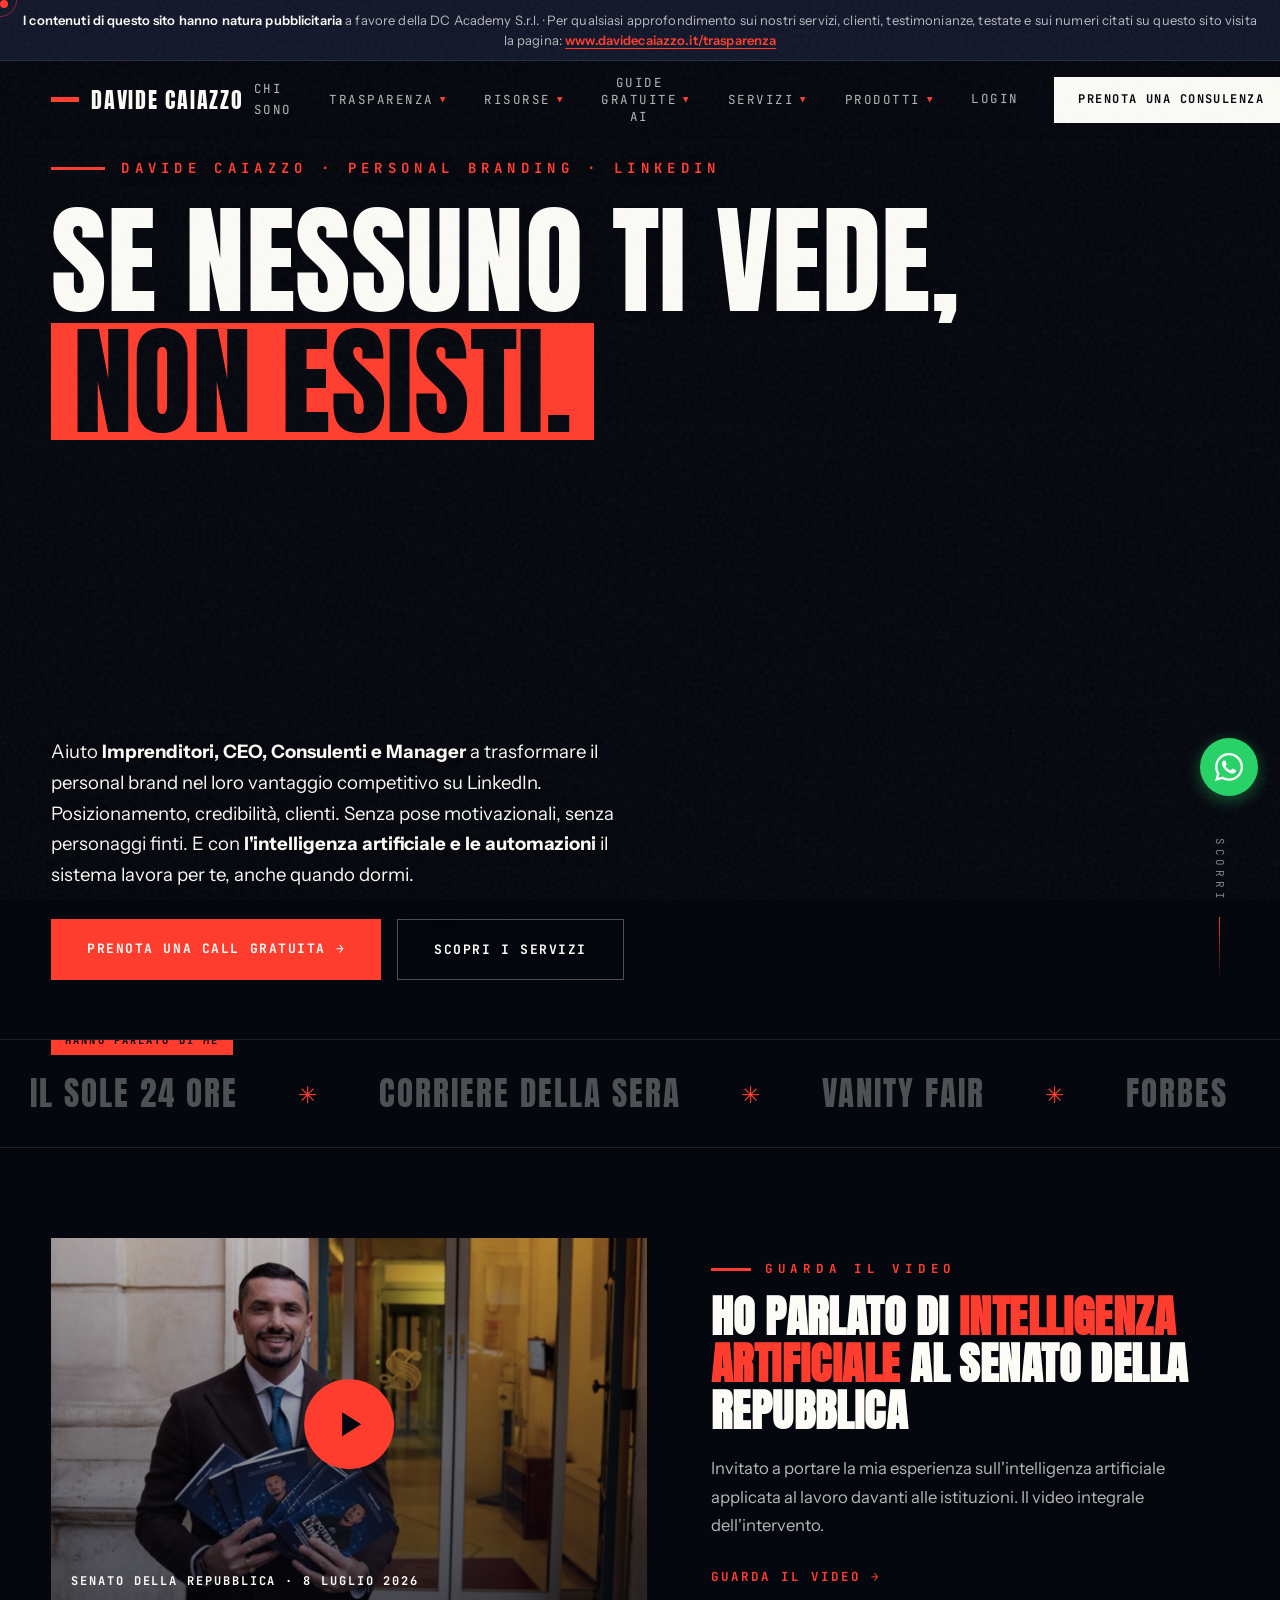
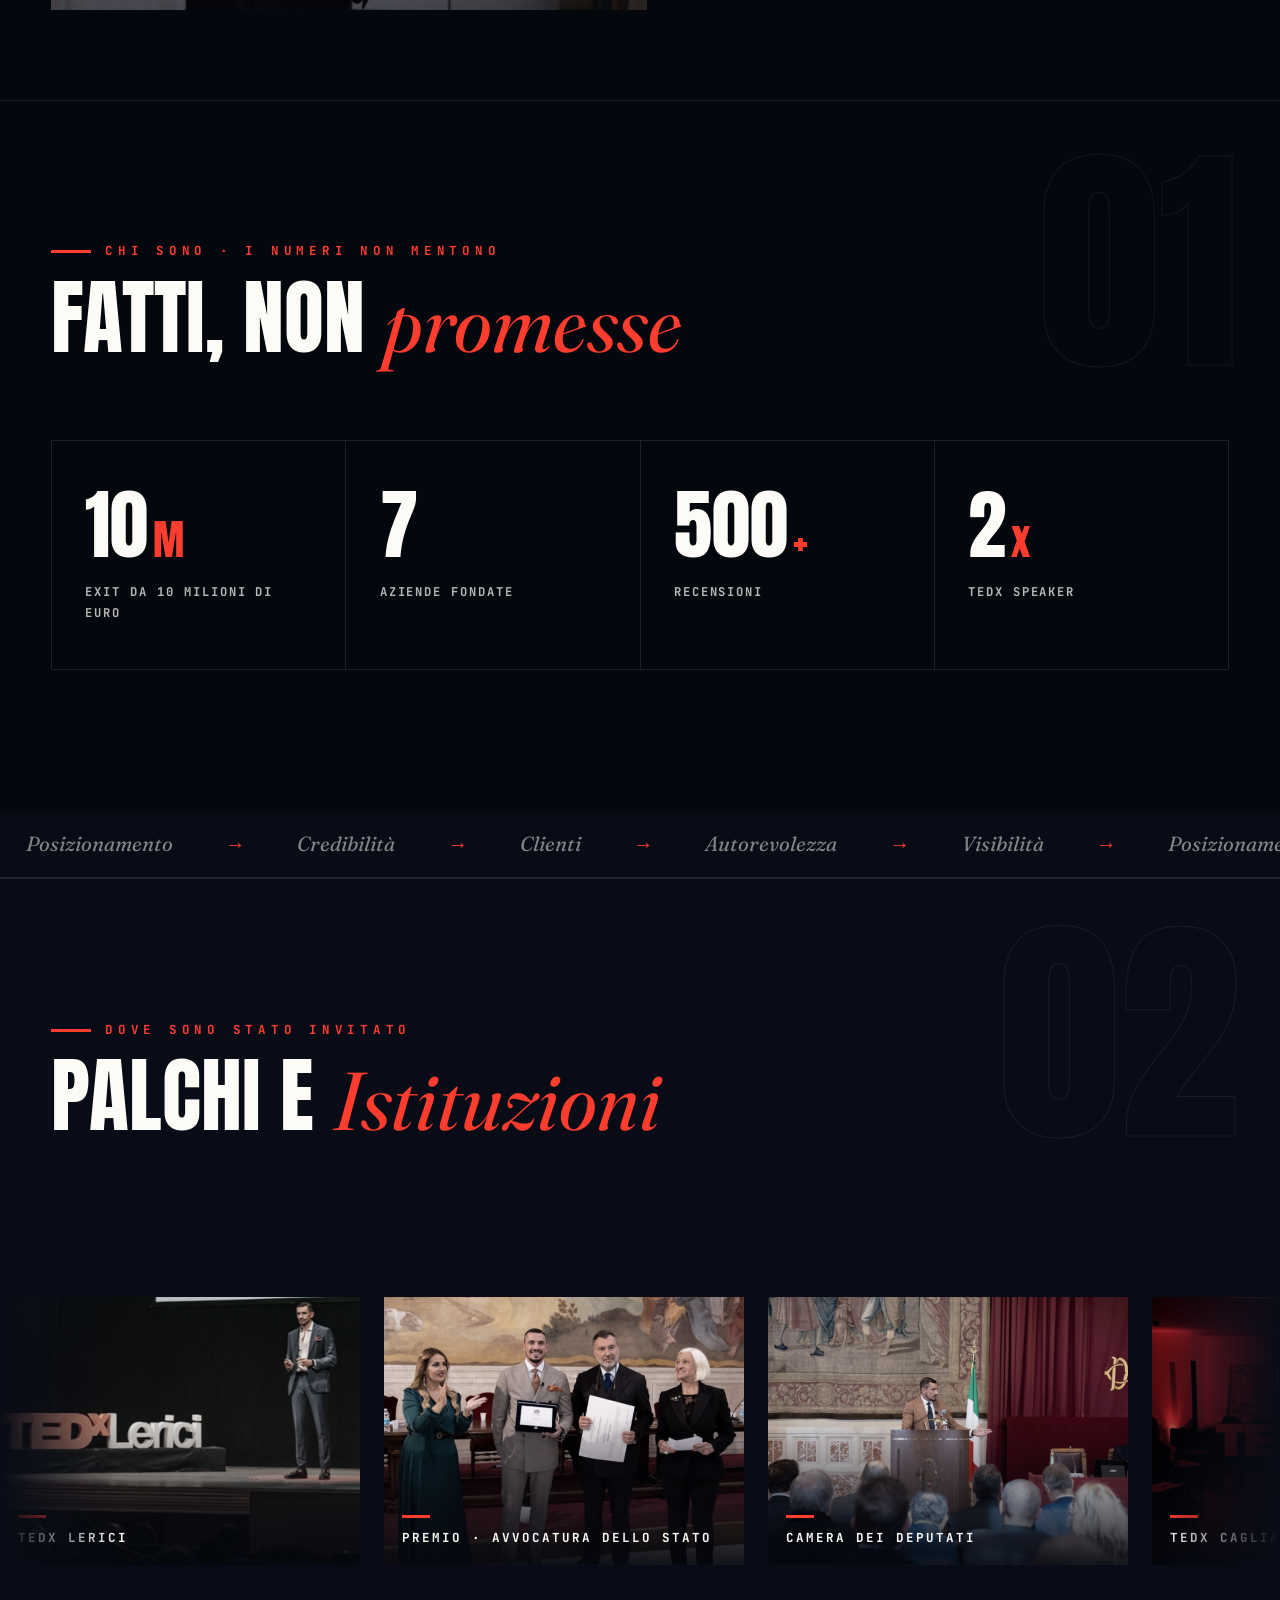
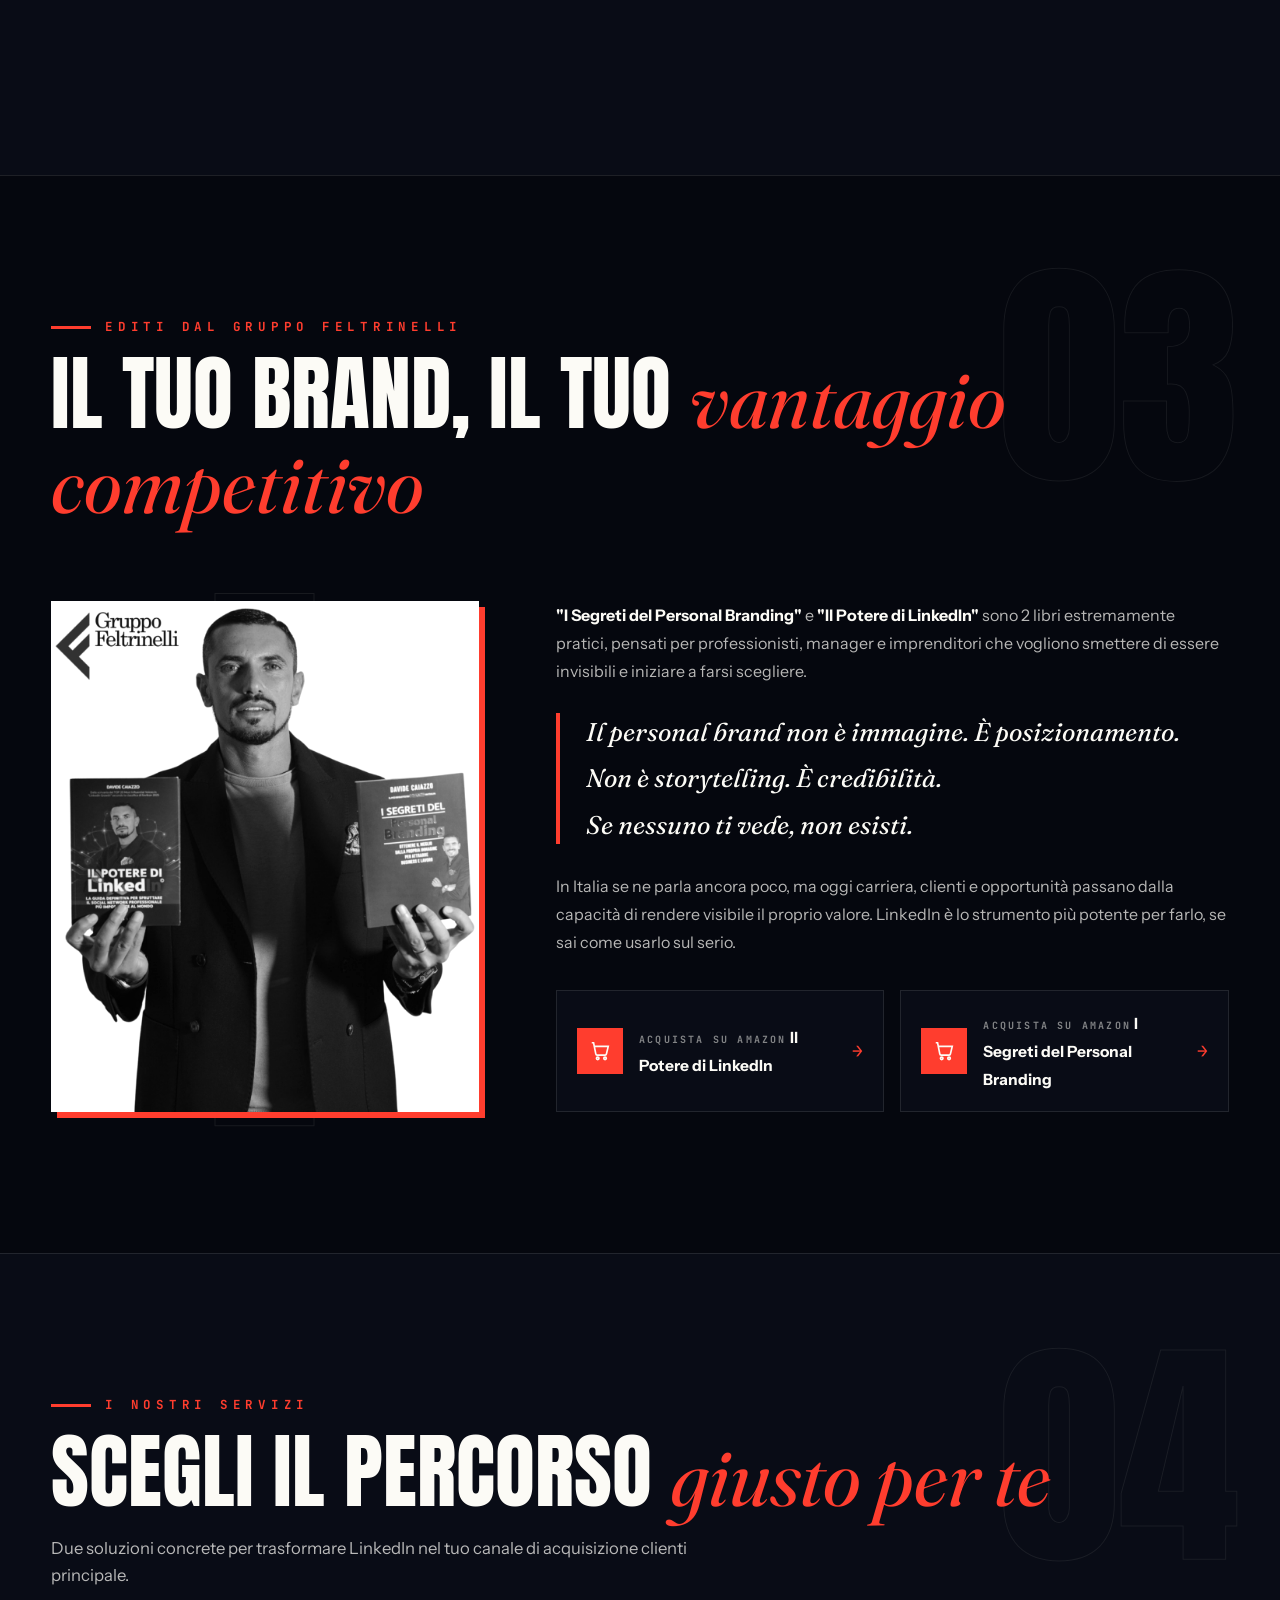
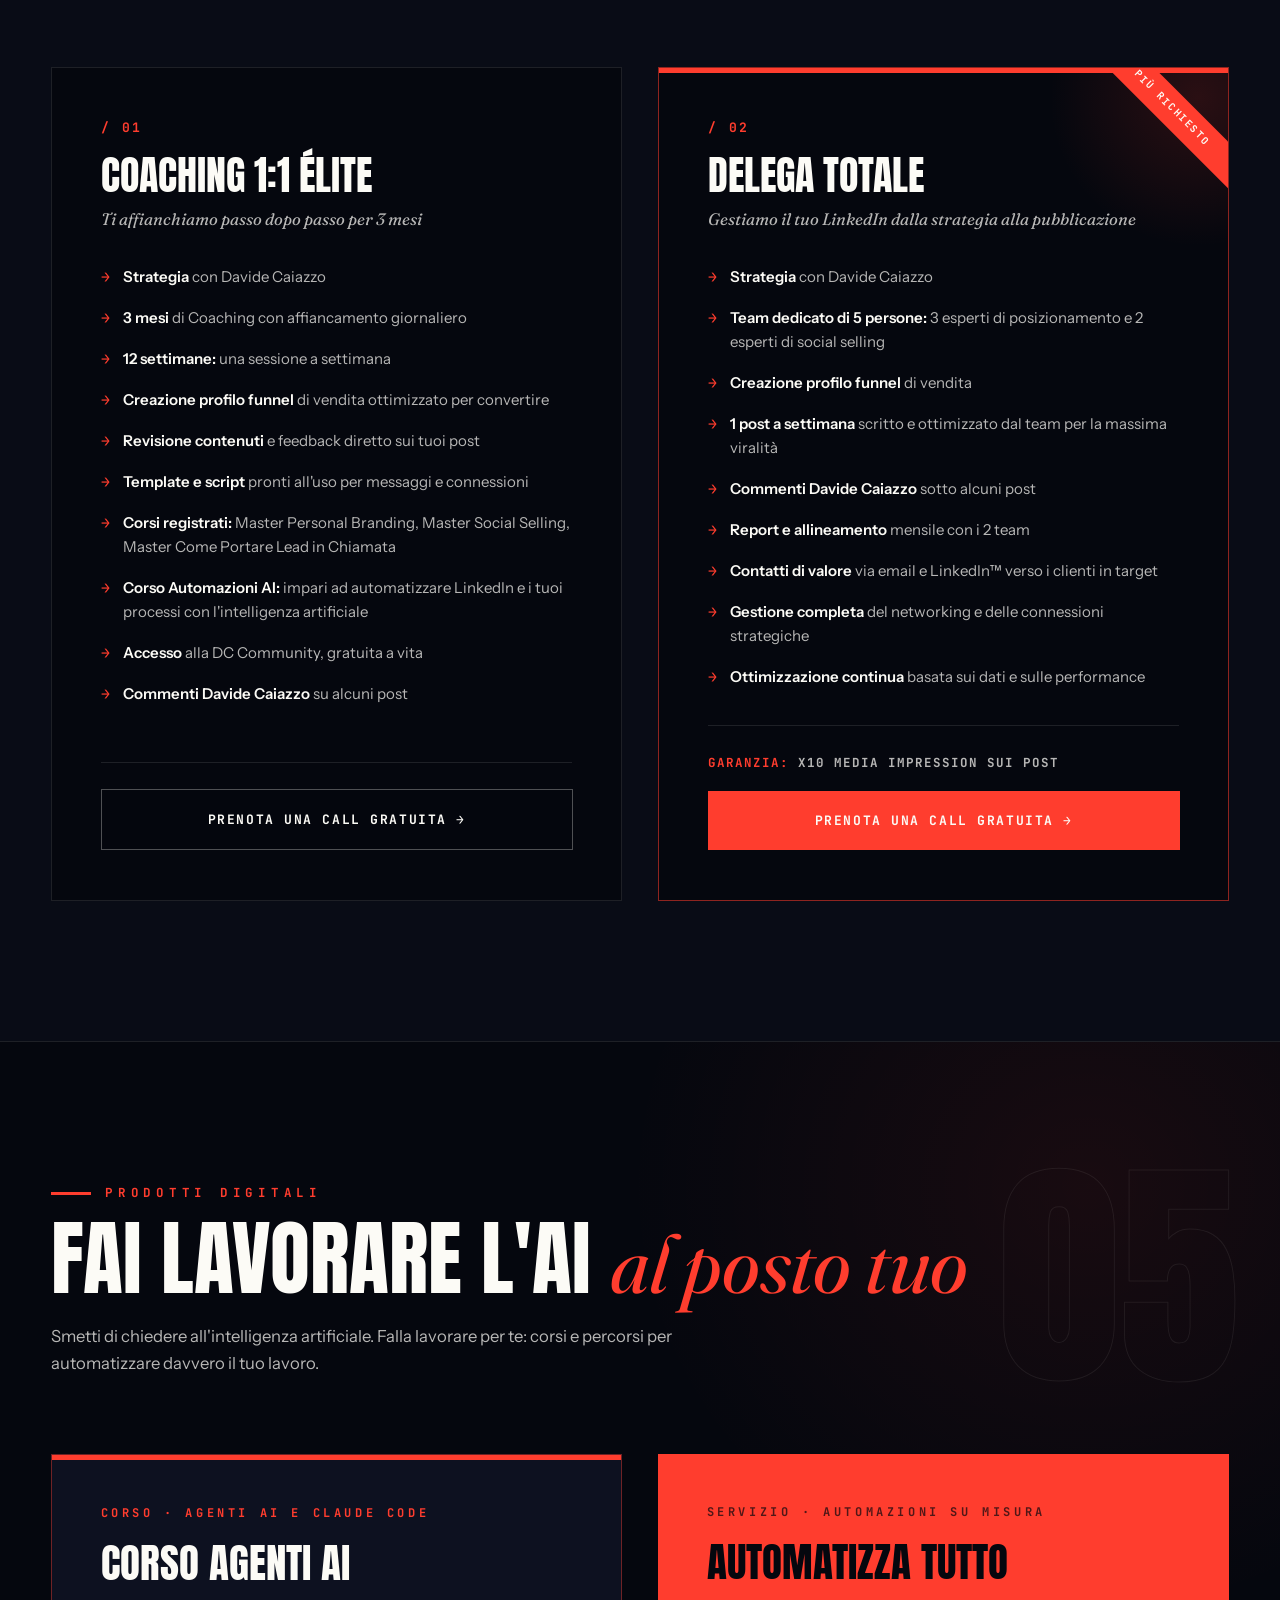
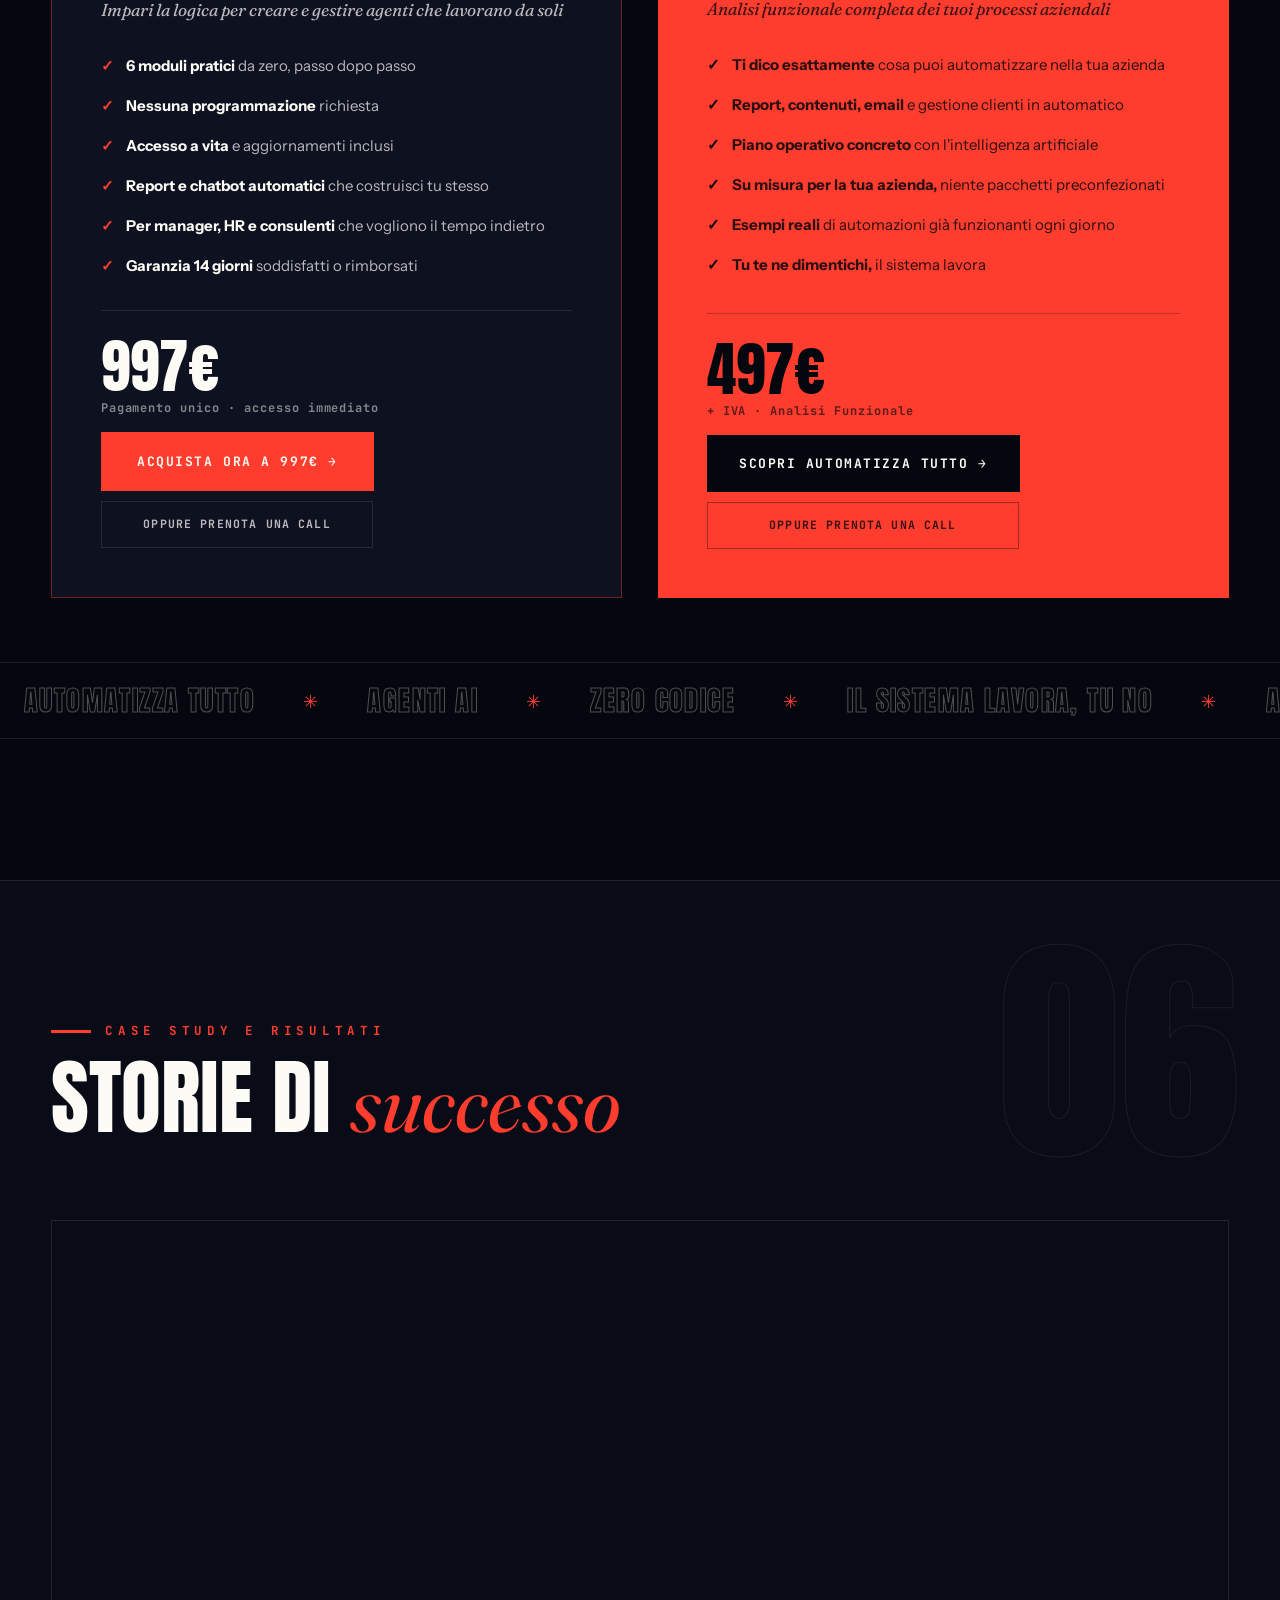
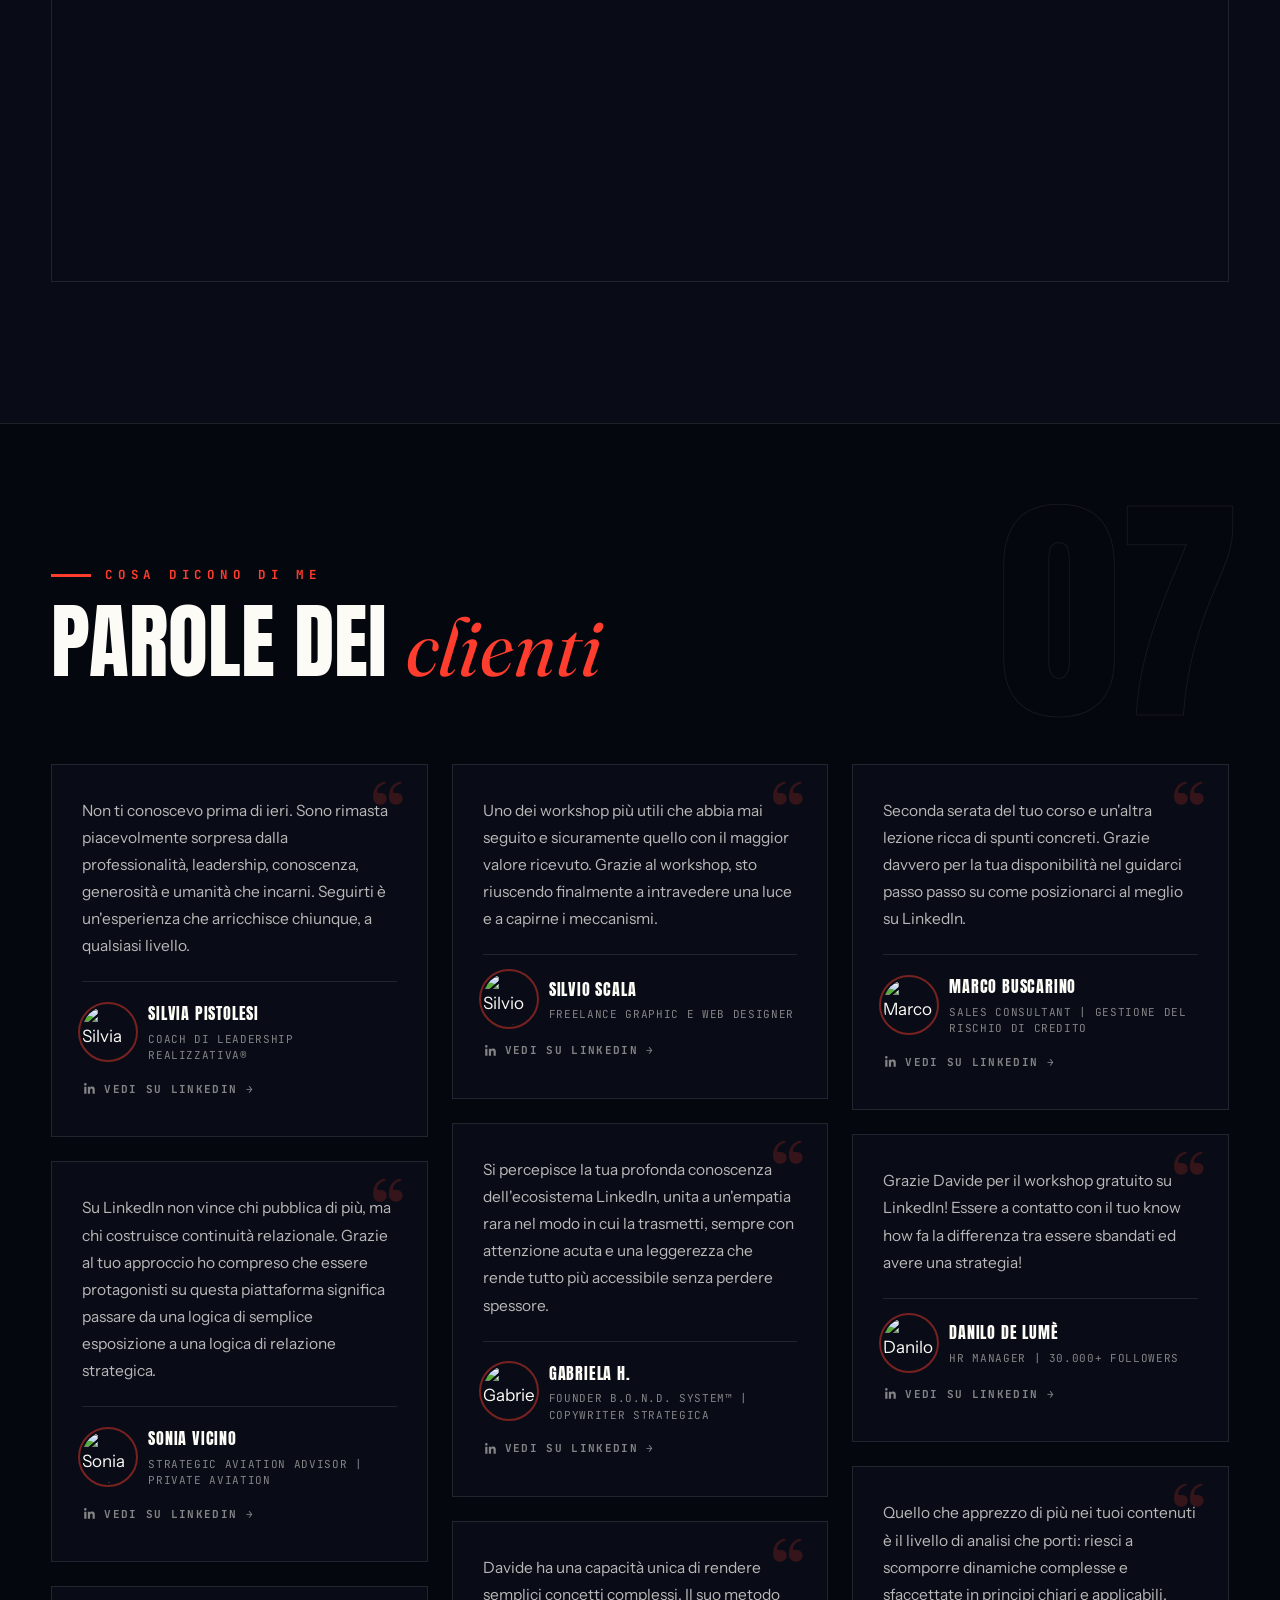
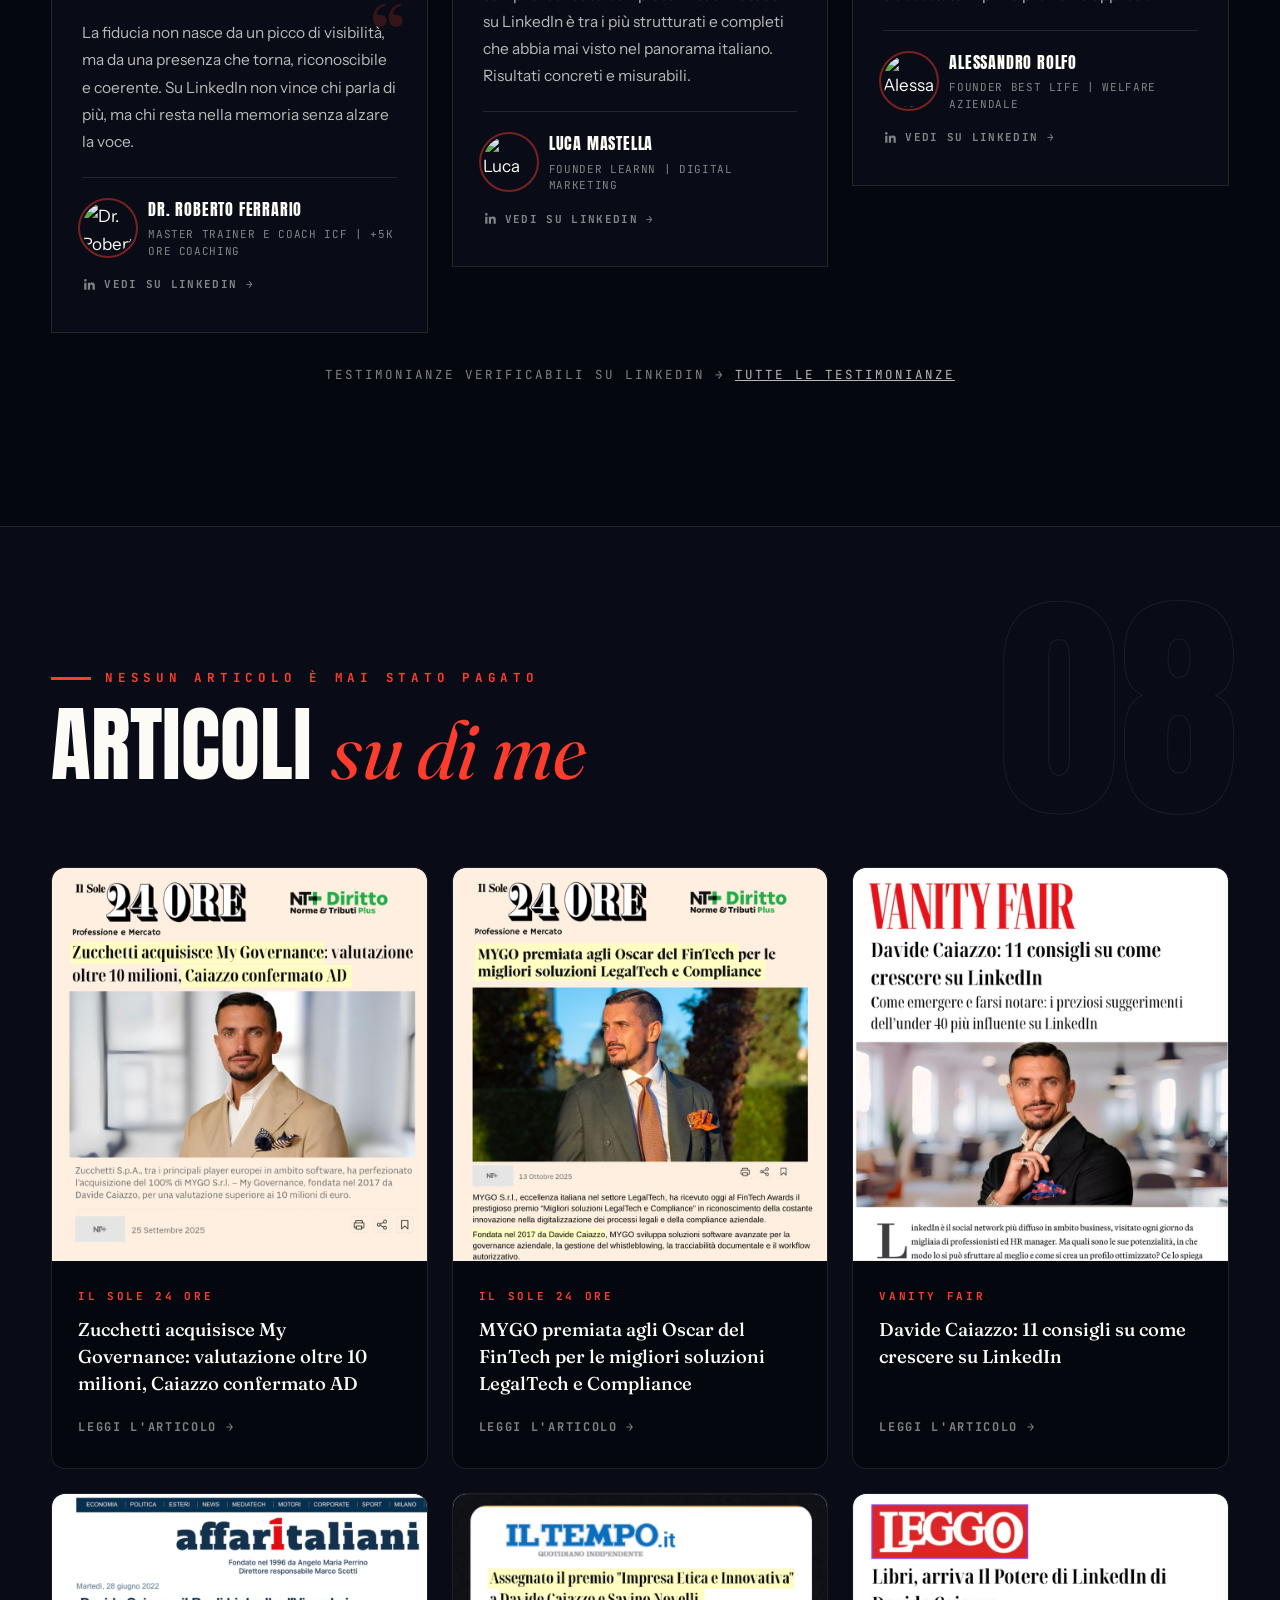
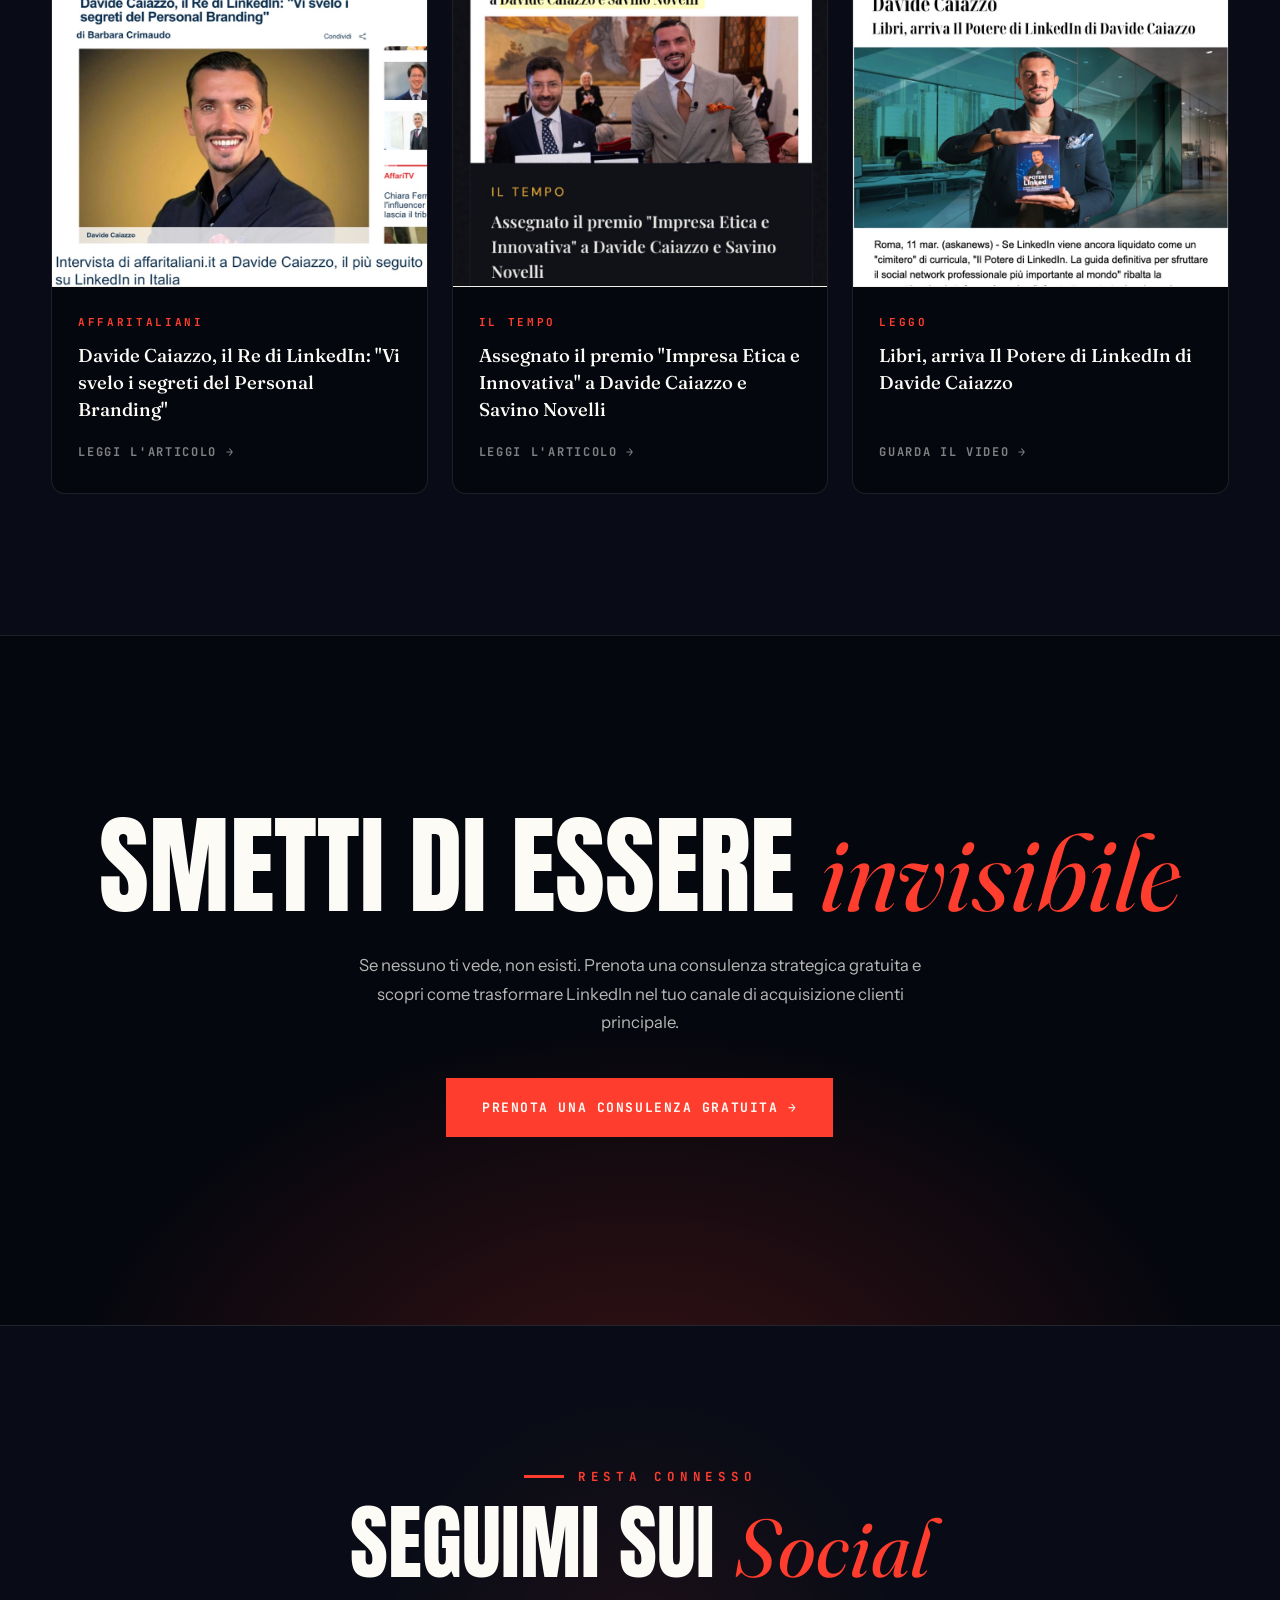
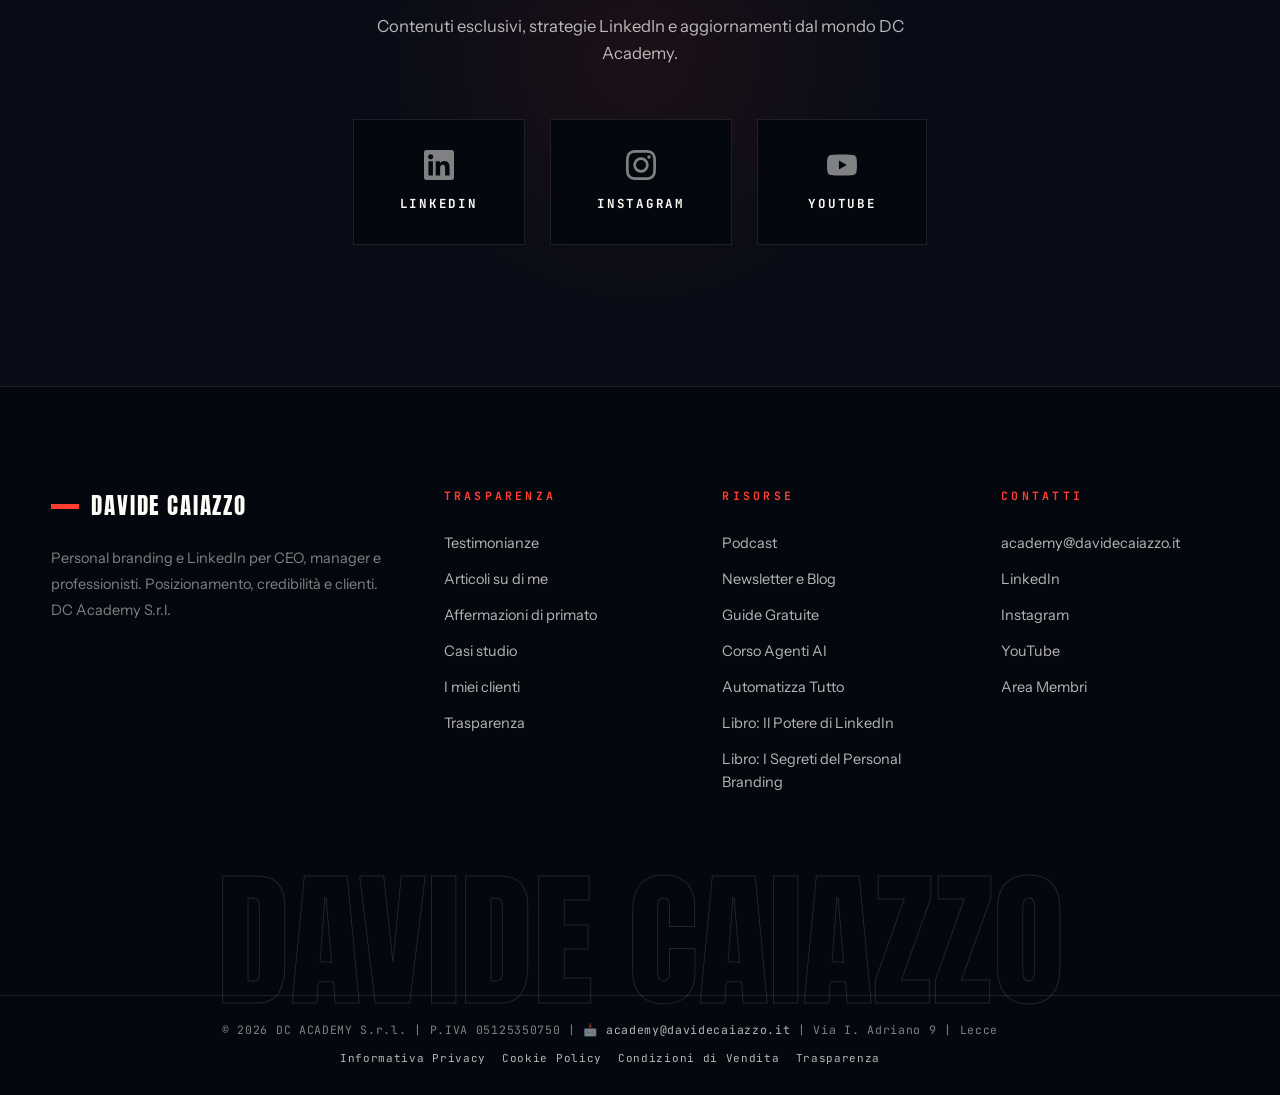
==== index.html @ 737e0f5d "Aggiunge sezione video prominente sotto la stampa Banner grande "Ho parlato di intelligenza artifici" ====
<!doctype html>
<html lang="it">
<head>
<meta charset="UTF-8" />
<meta name="viewport" content="width=device-width, initial-scale=1.0" />
<meta name="robots" content="index, follow, max-snippet:-1, max-image-preview:large, max-video-preview:-1" />
<meta name="theme-color" content="#05070e" />
<link rel="canonical" href="https://home.davidecaiazzo.it/" />
<link rel="alternate" hreflang="it" href="https://home.davidecaiazzo.it/" />
<link rel="alternate" hreflang="x-default" href="https://home.davidecaiazzo.it/" />
<link rel="icon" type="image/png" href="./favicon.png">
<title>Davide Caiazzo | Personal Branding e LinkedIn · DC Academy</title>
<meta name="description" content="Davide Caiazzo aiuta imprenditori, CEO e manager a crescere su LinkedIn col personal brand, con intelligenza artificiale e automazioni. Autore Feltrinelli." />
<meta name="author" content="Davide Caiazzo" />
<meta name="geo.region" content="IT" />

<meta property="og:type" content="website" />
<meta property="og:url" content="https://home.davidecaiazzo.it/" />
<meta property="og:title" content="Davide Caiazzo | Personal Branding e LinkedIn · DC Academy" />
<meta property="og:description" content="Aiuto imprenditori, CEO, consulenti e manager a trasformare il personal brand nel loro vantaggio competitivo su LinkedIn, con intelligenza artificiale e automazioni." />
<meta property="og:image" content="https://pub-bb2e103a32db4e198524a2e9ed8f35b4.r2.dev/7e326ff5-9daa-4d94-8a0c-6e5f6c9ce425/id-preview-05ce581d--8e578224-f200-4652-aece-fc49d68bb7bb.lovable.app-1774680801836.png" />
<meta property="og:image:width" content="1200" />
<meta property="og:image:height" content="630" />
<meta property="og:image:alt" content="Davide Caiazzo, personal branding e LinkedIn, DC Academy" />
<meta property="og:locale" content="it_IT" />
<meta property="og:site_name" content="Davide Caiazzo" />

<meta name="twitter:card" content="summary_large_image" />
<meta name="twitter:site" content="@davidecaiazzo" />
<meta name="twitter:creator" content="@davidecaiazzo" />
<meta name="twitter:title" content="Davide Caiazzo | Personal Branding e LinkedIn · DC Academy" />
<meta name="twitter:description" content="Aiuto imprenditori, CEO, consulenti e manager a trasformare il personal brand nel loro vantaggio competitivo su LinkedIn, con intelligenza artificiale e automazioni." />
<meta name="twitter:image" content="https://pub-bb2e103a32db4e198524a2e9ed8f35b4.r2.dev/7e326ff5-9daa-4d94-8a0c-6e5f6c9ce425/id-preview-05ce581d--8e578224-f200-4652-aece-fc49d68bb7bb.lovable.app-1774680801836.png" />

<script type="application/ld+json">
{
  "@context": "https://schema.org",
  "@type": "Person",
  "name": "Davide Caiazzo",
  "url": "https://www.davidecaiazzo.it",
  "image": "https://pub-bb2e103a32db4e198524a2e9ed8f35b4.r2.dev/7e326ff5-9daa-4d94-8a0c-6e5f6c9ce425/id-preview-05ce581d--8e578224-f200-4652-aece-fc49d68bb7bb.lovable.app-1774680801836.png",
  "jobTitle": "LinkedIn Coach e Fondatore DC Academy",
  "description": "Autore Feltrinelli, speaker e formatore per CEO, manager e professionisti che vogliono trasformare il loro personal brand su LinkedIn.",
  "knowsAbout": ["LinkedIn Marketing", "Personal Branding", "Social Selling", "Lead Generation"],
  "worksFor": { "@type": "Organization", "name": "DC Academy S.r.l.", "url": "https://www.davidecaiazzo.it" },
  "email": "academy@davidecaiazzo.it",
  "sameAs": [
    "https://www.linkedin.com/in/davide-caiazzo/",
    "https://www.instagram.com/davidecaiazzo_official/",
    "https://www.youtube.com/@DavideCaiazzo"
  ]
}
</script>
<script type="application/ld+json">
{
  "@context": "https://schema.org",
  "@type": "WebSite",
  "name": "Davide Caiazzo",
  "url": "https://www.davidecaiazzo.it",
  "description": "Personal Branding e LinkedIn — DC Academy",
  "inLanguage": "it-IT"
}
</script>
<script type="application/ld+json">
{
  "@context": "https://schema.org",
  "@type": "Organization",
  "name": "DC Academy S.r.l.",
  "url": "https://www.davidecaiazzo.it",
  "logo": "https://www.davidecaiazzo.it/favicon.png",
  "email": "academy@davidecaiazzo.it",
  "vatID": "IT05125350750",
  "address": {
    "@type": "PostalAddress",
    "streetAddress": "Via I. Adriano 9",
    "addressLocality": "Lecce",
    "addressCountry": "IT"
  },
  "founder": { "@type": "Person", "name": "Davide Caiazzo" },
  "sameAs": [
    "https://www.linkedin.com/in/davide-caiazzo/",
    "https://www.instagram.com/davidecaiazzo_official/",
    "https://www.youtube.com/@DavideCaiazzo"
  ]
}
</script>
<script type="application/ld+json">
{
  "@context": "https://schema.org",
  "@type": "ItemList",
  "name": "Prodotti e servizi DC Academy",
  "itemListElement": [
    {
      "@type": "Product",
      "position": 1,
      "name": "Corso Agenti AI e Claude Code",
      "description": "Corso per imparare a creare e gestire agenti di intelligenza artificiale che automatizzano il lavoro, senza scrivere codice. 6 moduli pratici, accesso a vita, garanzia 14 giorni.",
      "image": "https://pub-bb2e103a32db4e198524a2e9ed8f35b4.r2.dev/7e326ff5-9daa-4d94-8a0c-6e5f6c9ce425/id-preview-05ce581d--8e578224-f200-4652-aece-fc49d68bb7bb.lovable.app-1774680801836.png",
      "url": "https://corso-agenti.davidecaiazzo.it/",
      "brand": { "@type": "Brand", "name": "DC Academy" },
      "aggregateRating": {
        "@type": "AggregateRating",
        "ratingValue": "4.7",
        "reviewCount": "83",
        "bestRating": "5",
        "worstRating": "1"
      },
      "review": [
        {
          "@type": "Review",
          "author": { "@type": "Person", "name": "Emma Vittoria Abbiati" },
          "reviewRating": { "@type": "Rating", "ratingValue": "5", "bestRating": "5" },
          "reviewBody": "Dai incondizionatamente per ricevere inaspettatamente: per Davide Caiazzo un mantra di vita. Nelle serate di LinkedIn Authority, Davide ha dato tantissimi contenuti validi e pratici."
        },
        {
          "@type": "Review",
          "author": { "@type": "Person", "name": "Davide Maglione" },
          "reviewRating": { "@type": "Rating", "ratingValue": "5", "bestRating": "5" },
          "reviewBody": "Ho partecipato ai quattro giorni gratuiti con Davide e a differenza di molti altri webinar Davide ha dato tantissimi contenuti validi e pratici per come utilizzare al meglio LinkedIn."
        },
        {
          "@type": "Review",
          "author": { "@type": "Person", "name": "Sara Panza" },
          "reviewRating": { "@type": "Rating", "ratingValue": "5", "bestRating": "5" },
          "reviewBody": "Appena finito 4 giorni di corso con Davide Caiazzo: spunti molto interessanti ed utili per migliorare il mio profilo."
        }
      ],
      "offers": {
        "@type": "Offer",
        "price": "997",
        "priceCurrency": "EUR",
        "priceValidUntil": "2027-12-31",
        "availability": "https://schema.org/InStock",
        "url": "https://corso-agenti.davidecaiazzo.it/",
        "shippingDetails": {
          "@type": "OfferShippingDetails",
          "shippingRate": { "@type": "MonetaryAmount", "value": "0", "currency": "EUR" },
          "deliveryTime": {
            "@type": "ShippingDeliveryTime",
            "handlingTime": { "@type": "QuantitativeValue", "minValue": 0, "maxValue": 0, "unitCode": "DAY" },
            "transitTime": { "@type": "QuantitativeValue", "minValue": 0, "maxValue": 0, "unitCode": "DAY" }
          },
          "shippingDestination": { "@type": "DefinedRegion", "addressCountry": "IT" }
        },
        "hasMerchantReturnPolicy": {
          "@type": "MerchantReturnPolicy",
          "applicableCountry": "IT",
          "returnPolicyCategory": "https://schema.org/MerchantReturnFiniteReturnWindow",
          "merchantReturnDays": 14,
          "returnMethod": "https://schema.org/ReturnByMail",
          "returnFees": "https://schema.org/FreeReturn"
        }
      }
    },
    {
      "@type": "Product",
      "position": 2,
      "name": "Automatizza Tutto — Analisi Funzionale",
      "description": "Analisi funzionale completa dei processi aziendali per individuare cosa automatizzare con l'intelligenza artificiale: report, contenuti, email e gestione clienti.",
      "image": "https://pub-bb2e103a32db4e198524a2e9ed8f35b4.r2.dev/7e326ff5-9daa-4d94-8a0c-6e5f6c9ce425/id-preview-05ce581d--8e578224-f200-4652-aece-fc49d68bb7bb.lovable.app-1774680801836.png",
      "url": "https://automazioni.davidecaiazzo.it",
      "brand": { "@type": "Brand", "name": "DC Academy" },
      "aggregateRating": {
        "@type": "AggregateRating",
        "ratingValue": "4.7",
        "reviewCount": "83",
        "bestRating": "5",
        "worstRating": "1"
      },
      "review": [
        {
          "@type": "Review",
          "author": { "@type": "Person", "name": "Emma Vittoria Abbiati" },
          "reviewRating": { "@type": "Rating", "ratingValue": "5", "bestRating": "5" },
          "reviewBody": "Dai incondizionatamente per ricevere inaspettatamente: per Davide Caiazzo un mantra di vita. Nelle serate di LinkedIn Authority, Davide ha dato tantissimi contenuti validi e pratici."
        },
        {
          "@type": "Review",
          "author": { "@type": "Person", "name": "Davide Maglione" },
          "reviewRating": { "@type": "Rating", "ratingValue": "5", "bestRating": "5" },
          "reviewBody": "Ho partecipato ai quattro giorni gratuiti con Davide e a differenza di molti altri webinar Davide ha dato tantissimi contenuti validi e pratici per come utilizzare al meglio LinkedIn."
        },
        {
          "@type": "Review",
          "author": { "@type": "Person", "name": "Sara Panza" },
          "reviewRating": { "@type": "Rating", "ratingValue": "5", "bestRating": "5" },
          "reviewBody": "Appena finito 4 giorni di corso con Davide Caiazzo: spunti molto interessanti ed utili per migliorare il mio profilo."
        }
      ],
      "offers": {
        "@type": "Offer",
        "price": "497",
        "priceCurrency": "EUR",
        "availability": "https://schema.org/InStock",
        "url": "https://automazioni.davidecaiazzo.it",
        "shippingDetails": {
          "@type": "OfferShippingDetails",
          "shippingRate": { "@type": "MonetaryAmount", "value": "0", "currency": "EUR" },
          "deliveryTime": {
            "@type": "ShippingDeliveryTime",
            "handlingTime": { "@type": "QuantitativeValue", "minValue": 0, "maxValue": 0, "unitCode": "DAY" },
            "transitTime": { "@type": "QuantitativeValue", "minValue": 0, "maxValue": 0, "unitCode": "DAY" }
          },
          "shippingDestination": { "@type": "DefinedRegion", "addressCountry": "IT" }
        },
        "hasMerchantReturnPolicy": {
          "@type": "MerchantReturnPolicy",
          "applicableCountry": "IT",
          "returnPolicyCategory": "https://schema.org/MerchantReturnFiniteReturnWindow",
          "merchantReturnDays": 14,
          "returnMethod": "https://schema.org/ReturnByMail",
          "returnFees": "https://schema.org/FreeReturn"
        }
      }
    },
    {
      "@type": "Book",
      "position": 3,
      "name": "Il Potere di LinkedIn",
      "author": { "@type": "Person", "name": "Davide Caiazzo" },
      "publisher": { "@type": "Organization", "name": "Gruppo Feltrinelli" },
      "url": "https://www.amazon.it/dp/8858056310"
    },
    {
      "@type": "Book",
      "position": 4,
      "name": "I Segreti del Personal Branding",
      "author": { "@type": "Person", "name": "Davide Caiazzo" },
      "publisher": { "@type": "Organization", "name": "Gruppo Feltrinelli" },
      "url": "https://www.amazon.it/personal-branding-Ottenere-immagine-attrarre/dp/8858041399"
    }
  ]
}
</script>


<link rel="preconnect" href="https://fonts.googleapis.com">
<link rel="preconnect" href="https://fonts.gstatic.com" crossorigin>
<link href="https://fonts.googleapis.com/css2?family=Anton&family=Fraunces:ital,opsz,wght@0,9..144,300..900;1,9..144,300..900&family=Instrument+Sans:ital,wght@0,400..700;1,400..700&family=JetBrains+Mono:wght@400;700&display=swap" rel="stylesheet">
<script type="text/javascript" async charset="UTF-8" src="//cdn.cookie-script.com/s/5b24cef87a160ab3ee3c8e35c1c61ff9.js"></script>

<style>
/* ════════════════════════════════════════════════════════════════
   SYSTEMATIC VELOCITY v3 — Davide Caiazzo
   Navy profondo · vermiglio chirurgico · tipografia monumentale
   ════════════════════════════════════════════════════════════════ */
:root{
  --navy:#05070e;
  --navy-2:#090c16;
  --navy-3:#0d1120;
  --cream:#fcfbf6;
  --cream-70:rgba(252,251,246,.72);
  --cream-50:rgba(252,251,246,.5);
  --cream-30:rgba(252,251,246,.3);
  --verm:#ff3d2e;
  --verm-soft:rgba(255,61,46,.12);
  --line:rgba(252,251,246,.1);
  --display:'Anton',sans-serif;
  --serif:'Fraunces',Georgia,serif;
  --body:'Instrument Sans',sans-serif;
  --mono:'JetBrains Mono',monospace;
}
*{margin:0;padding:0;box-sizing:border-box}
html{scroll-behavior:smooth}
body{
  background:var(--navy);
  color:var(--cream);
  font-family:var(--body);
  font-size:17px;
  line-height:1.65;
  -webkit-font-smoothing:antialiased;
  overflow-x:hidden;
}
::selection{background:var(--verm);color:var(--navy)}
::-webkit-scrollbar{width:11px}
::-webkit-scrollbar-track{background:var(--navy-3)}
::-webkit-scrollbar-thumb{background:#2a3045}
::-webkit-scrollbar-thumb:hover{background:var(--verm)}
img{max-width:100%;display:block}
a{color:inherit}

#progress{position:fixed;top:0;left:0;height:3px;width:100%;background:var(--verm);transform-origin:left;transform:scaleX(0);z-index:9600}

body::after{
  content:"";position:fixed;inset:0;z-index:9000;pointer-events:none;opacity:.05;
  background-image:url("data:image/svg+xml,%3Csvg viewBox='0 0 256 256' xmlns='http://www.w3.org/2000/svg'%3E%3Cfilter id='n'%3E%3CfeTurbulence type='fractalNoise' baseFrequency='0.9' numOctaves='3' stitchTiles='stitch'/%3E%3C/filter%3E%3Crect width='100%25' height='100%25' filter='url(%23n)'/%3E%3C/svg%3E");
}

@media (hover:hover) and (pointer:fine){
  .cursor-dot{position:fixed;top:0;left:0;width:8px;height:8px;border-radius:50%;background:var(--verm);z-index:9999;pointer-events:none;transition:width .25s,height .25s}
  .cursor-ring{position:fixed;top:0;left:0;width:34px;height:34px;border-radius:50%;border:1px solid rgba(255,61,46,.5);z-index:9998;pointer-events:none;transition:width .3s,height .3s,border-color .3s}
  body.cursor-hover .cursor-dot{width:0;height:0}
  body.cursor-hover .cursor-ring{width:64px;height:64px;border-color:var(--verm);background:rgba(255,61,46,.08)}
}
@media (hover:none){.cursor-dot,.cursor-ring{display:none}}

/* ── disclaimer pubblicitario ── */
.disclaimer{
  background:#11162a;border-bottom:1px solid var(--line);
  font-family:var(--body);font-size:13px;letter-spacing:.01em;
  color:var(--cream-70);text-align:center;padding:10px 18px;line-height:1.55;
  position:relative;z-index:560;
}
.disclaimer strong{color:var(--cream);font-weight:600}
.disclaimer a{color:var(--verm);text-decoration:underline;text-underline-offset:3px;font-weight:600}
@media(max-width:720px){.disclaimer{font-size:11px;padding:8px 14px}}

/* ── nav ── */
nav.dc-nav{
  position:sticky;top:0;left:0;right:0;z-index:500;
  display:flex;align-items:center;justify-content:space-between;
  padding:0 clamp(20px,4vw,56px);height:78px;
  transition:background .4s,border-color .4s;
  border-bottom:1px solid transparent;background:rgba(5,7,14,.55);backdrop-filter:blur(8px);-webkit-backdrop-filter:blur(8px);
}
nav.dc-nav.scrolled{background:rgba(5,7,14,.92);backdrop-filter:blur(18px);-webkit-backdrop-filter:blur(18px);border-bottom-color:var(--line)}
.nav-logo{
  font-family:var(--display);font-size:clamp(17px,1.7vw,22px);letter-spacing:.08em;
  text-transform:uppercase;text-decoration:none;display:flex;align-items:center;gap:12px;white-space:nowrap;
}
.nav-logo::before{content:"";width:28px;height:5px;background:var(--verm);flex-shrink:0;transition:width .3s}
.nav-logo:hover::before{width:40px}
.nav-links{display:flex;align-items:center;gap:clamp(8px,1.4vw,18px)}
.nav-item{position:relative}
.nav-item>a, .nav-item>button{
  font-family:var(--mono);font-size:12.5px;letter-spacing:.12em;text-transform:uppercase;
  text-decoration:none;color:var(--cream-70);transition:color .25s;padding:10px 10px;
  background:none;border:none;cursor:pointer;display:flex;align-items:center;gap:6px;
}
.nav-item>a:hover, .nav-item:hover>button{color:var(--cream)}
.nav-item .chev{font-size:9px;color:var(--verm);transition:transform .25s}
.nav-item:hover .chev{transform:rotate(180deg)}
.dropdown{
  position:absolute;top:100%;left:50%;transform:translate(-50%,10px);min-width:290px;
  background:rgba(13,17,32,.97);backdrop-filter:blur(20px);-webkit-backdrop-filter:blur(20px);
  border:1px solid var(--line);border-top:3px solid var(--verm);
  opacity:0;visibility:hidden;transition:opacity .25s,transform .25s,visibility .25s;
  box-shadow:0 24px 60px rgba(0,0,0,.55);padding:8px 0;z-index:600;
}
.nav-item:hover .dropdown, .nav-item:focus-within .dropdown{opacity:1;visibility:visible;transform:translate(-50%,0)}
.dropdown a{
  display:block;padding:12px 22px;font-family:var(--body);font-size:14.5px;
  color:var(--cream-70);text-decoration:none;transition:background .2s,color .2s,padding-left .2s;white-space:nowrap;
}
.dropdown a:hover{background:var(--verm-soft);color:var(--cream);padding-left:28px}
.dropdown-wide{min-width:560px;display:grid;grid-template-columns:1fr 1fr;gap:0}
.nav-cta{
  font-family:var(--mono);font-size:12px;letter-spacing:.12em;text-transform:uppercase;
  text-decoration:none;color:var(--navy);background:var(--cream);padding:13px 24px;
  font-weight:700;transition:background .25s,color .25s,transform .25s;white-space:nowrap;margin-left:8px;
}
.nav-cta:hover{background:var(--verm);color:var(--cream);transform:translateY(-2px)}
.burger{display:none;background:none;border:none;cursor:pointer;width:42px;height:42px;position:relative;z-index:620}
.burger span{display:block;width:25px;height:2px;background:var(--cream);margin:5px auto;transition:transform .3s,opacity .3s}
.burger.open span:nth-child(1){transform:translateY(7px) rotate(45deg)}
.burger.open span:nth-child(2){opacity:0}
.burger.open span:nth-child(3){transform:translateY(-7px) rotate(-45deg)}
.mobile-menu{
  position:fixed;inset:0;background:var(--navy);z-index:550;
  padding:100px 32px 48px;opacity:0;pointer-events:none;transition:opacity .35s;overflow-y:auto;
}
.mobile-menu.open{opacity:1;pointer-events:auto}
.mm-group{margin-bottom:26px}
.mm-group h5{font-family:var(--mono);font-size:11px;letter-spacing:.3em;text-transform:uppercase;color:var(--verm);margin-bottom:10px}
.mm-group a{
  display:block;font-family:var(--body);font-size:19px;font-weight:600;
  text-decoration:none;color:var(--cream);padding:8px 0;border-bottom:1px solid var(--line);
}
@media(max-width:1120px){
  .nav-links{display:none}
  .burger{display:block}
}

/* ── hero: video protagonista, velo leggero ── */
.hero{position:relative;min-height:100svh;display:flex;flex-direction:column;justify-content:space-between;overflow:hidden}
.hero video{position:absolute;inset:-6% 0;width:100%;height:112%;object-fit:cover;will-change:transform}
.hero .veil{position:absolute;inset:0;background:
  linear-gradient(180deg,rgba(5,7,14,.55) 0%,rgba(5,7,14,.06) 38%,rgba(5,7,14,.12) 62%,rgba(5,7,14,.88) 94%,var(--navy) 100%)}
.hero .veil-2{position:absolute;inset:0;background:radial-gradient(75% 70% at 14% 92%,rgba(5,7,14,.78) 0%,rgba(5,7,14,.3) 55%,transparent 75%)}
.hero-title-block{position:relative;z-index:5;padding:clamp(16px,2vh,24px) clamp(20px,4vw,56px) 0}
.hero-content{position:relative;z-index:5;padding:0 clamp(20px,4vw,56px) clamp(44px,6.5vh,100px)}
.hero-kicker{
  font-family:var(--mono);font-size:clamp(11px,1.1vw,14px);letter-spacing:.38em;text-transform:uppercase;
  color:var(--verm);display:flex;align-items:center;gap:16px;margin-bottom:clamp(18px,2.4vh,30px);font-weight:700;
  text-shadow:0 2px 12px rgba(5,7,14,.8);
}
.hero-kicker::before{content:"";width:54px;height:3px;background:var(--verm)}
.hero h1{
  font-family:var(--display);text-transform:uppercase;
  font-size:min(clamp(50px,9.4vw,160px),14vh);line-height:.97;letter-spacing:.005em;font-weight:400;
  color:var(--cream);text-shadow:0 4px 28px rgba(5,7,14,.65);
}
.hero h1 .row{display:block;overflow:hidden;padding-bottom:.04em}
.hero h1 .row span{display:inline-block;transform:translateY(112%);animation:riseUp 1s cubic-bezier(.16,1,.3,1) forwards}
.hero h1 .row:nth-child(2) span{animation-delay:.16s}
.hero h1 .stamp{background:var(--verm);color:var(--navy);padding:0 .18em;text-shadow:none}
@keyframes riseUp{to{transform:translateY(0)}}
.hero-sub{
  max-width:620px;margin-top:clamp(18px,2.6vh,30px);
  font-size:clamp(17px,1.45vw,21px);color:var(--cream);line-height:1.65;
  opacity:0;animation:fadeIn 1s ease .7s forwards;text-shadow:0 2px 14px rgba(5,7,14,.85);
}
.hero-sub strong{font-weight:700}
.hero-actions{display:flex;flex-wrap:wrap;gap:16px;margin-top:clamp(24px,3.2vh,40px);opacity:0;animation:fadeIn 1s ease .95s forwards}
@keyframes fadeIn{to{opacity:1}}
.btn-primary{
  font-family:var(--mono);font-size:13px;letter-spacing:.12em;text-transform:uppercase;font-weight:700;
  background:var(--verm);color:var(--cream);text-decoration:none;padding:19px 36px;
  position:relative;overflow:hidden;transition:transform .25s;display:inline-block;will-change:transform;
}
.btn-primary::before{content:"";position:absolute;inset:0;background:var(--cream);transform:translateX(-101%);transition:transform .35s cubic-bezier(.16,1,.3,1)}
.btn-primary:hover::before{transform:translateX(0)}
.btn-primary span{position:relative;z-index:2;transition:color .3s}
.btn-primary:hover span{color:var(--navy)}
.btn-ghost{
  font-family:var(--mono);font-size:13px;letter-spacing:.12em;text-transform:uppercase;font-weight:700;
  color:var(--cream);text-decoration:none;padding:19px 36px;border:1px solid var(--cream-30);
  transition:border-color .25s,background .25s;display:inline-block;will-change:transform;background:rgba(5,7,14,.35);
}
.btn-ghost:hover{border-color:var(--verm);background:var(--verm-soft)}
.hero-scroll{
  position:absolute;right:clamp(20px,4vw,56px);bottom:clamp(44px,6.5vh,100px);z-index:6;
  writing-mode:vertical-rl;font-family:var(--mono);font-size:11px;letter-spacing:.34em;
  text-transform:uppercase;color:var(--cream-50);display:flex;align-items:center;gap:14px;
}
.hero-scroll::after{content:"";width:1px;height:64px;background:linear-gradient(var(--verm),transparent);animation:drip 2s ease-in-out infinite}
@keyframes drip{0%,100%{transform:scaleY(.4);transform-origin:top;opacity:.4}50%{transform:scaleY(1);opacity:1}}
@media(max-width:900px){.hero-scroll{display:none}}

/* ── ticker stampa ── */
.press-ticker{
  position:relative;z-index:10;border-top:1px solid var(--line);border-bottom:1px solid var(--line);
  background:var(--navy);overflow:hidden;padding:26px 0;
}
.ticker-track{display:flex;width:max-content;animation:tick 36s linear infinite}
.press-ticker:hover .ticker-track{animation-play-state:paused}
@keyframes tick{to{transform:translateX(-25%)}}
.ticker-item{
  font-family:var(--display);font-size:clamp(22px,2.6vw,34px);text-transform:uppercase;
  letter-spacing:.06em;color:var(--cream-30);white-space:nowrap;padding:0 30px;
  display:flex;align-items:center;gap:60px;transition:color .3s,transform .3s;cursor:default;
}
.ticker-item::after{content:"✳";color:var(--verm);font-size:.7em}
.ticker-item:hover{color:var(--cream);transform:translateY(-2px)}
.ticker-label{
  position:absolute;top:-13px;left:clamp(20px,4vw,56px);background:var(--verm);color:var(--navy);
  font-family:var(--mono);font-size:10.5px;font-weight:700;letter-spacing:.2em;text-transform:uppercase;
  padding:5px 14px;z-index:12;
}

/* ── video senato (feature) ── */
.video-feature{background:var(--navy);border-bottom:1px solid var(--line);padding:clamp(56px,7vw,90px) 0}
.vf-grid{display:grid;grid-template-columns:1.15fr 1fr;gap:clamp(32px,5vw,64px);align-items:center}
.vf-media{position:relative;aspect-ratio:16/10;overflow:hidden;cursor:pointer;outline:1px solid var(--line);outline-offset:-1px;transition:outline-color .4s}
.vf-media:hover{outline-color:rgba(255,61,46,.7)}
.vf-media img{width:100%;height:100%;object-fit:cover;filter:grayscale(.35) contrast(1.04);transition:filter .5s,transform .8s cubic-bezier(.16,1,.3,1)}
.vf-media:hover img{filter:grayscale(0);transform:scale(1.05)}
.vf-media .vf-shade{position:absolute;inset:0;background:linear-gradient(180deg,rgba(5,7,14,.15),rgba(5,7,14,.65))}
.vf-play{position:absolute;top:50%;left:50%;transform:translate(-50%,-50%);width:clamp(64px,7vw,92px);height:clamp(64px,7vw,92px);border-radius:50%;background:var(--verm);display:flex;align-items:center;justify-content:center;transition:transform .35s,box-shadow .35s;box-shadow:0 0 0 0 rgba(255,61,46,.5)}
.vf-media:hover .vf-play{transform:translate(-50%,-50%) scale(1.1);box-shadow:0 0 0 16px rgba(255,61,46,0)}
.vf-play::before{content:"";border-style:solid;border-width:12px 0 12px 19px;border-color:transparent transparent transparent var(--navy);margin-left:5px}
.vf-tag{position:absolute;left:20px;bottom:18px;font-family:var(--mono);font-size:12px;font-weight:700;letter-spacing:.16em;text-transform:uppercase;color:var(--cream)}
.vf-copy p.sec-label{margin-bottom:14px}
.vf-title{font-family:var(--display);font-size:clamp(28px,3.4vw,48px);line-height:1.08;color:var(--cream);text-transform:uppercase;letter-spacing:.01em}
.vf-title em{color:var(--verm);font-style:normal}
.vf-sub{margin-top:20px;font-size:clamp(15px,1.3vw,17px);line-height:1.7;color:var(--cream-70);max-width:46ch}
.vf-cta{margin-top:28px;display:inline-flex;align-items:center;gap:10px;font-family:var(--mono);font-size:12.5px;font-weight:700;letter-spacing:.16em;text-transform:uppercase;color:var(--verm);cursor:pointer}
.vf-cta::after{content:"→";transition:transform .3s}
.vf-media:hover ~ .vf-copy .vf-cta::after,.vf-cta:hover::after{transform:translateX(6px)}
@media(max-width:860px){.vf-grid{grid-template-columns:1fr}}

/* ── marquee divisore ── */
.divider-marquee{
  overflow:hidden;border-bottom:1px solid var(--line);background:var(--navy-2);padding:16px 0;position:relative;z-index:2;
}
.divider-marquee .dm-track{display:flex;width:max-content;animation:tick 22s linear infinite}
.divider-marquee:hover .dm-track{animation-play-state:paused}
.divider-marquee span{
  font-family:var(--serif);font-style:italic;font-size:clamp(16px,1.6vw,21px);color:var(--cream-50);
  white-space:nowrap;padding:0 26px;display:flex;align-items:center;gap:52px;transition:color .3s;cursor:default;
}
.divider-marquee span:hover{color:var(--verm)}
.divider-marquee span::after{content:"→";color:var(--verm);font-style:normal}

/* ── layout sezioni ── */
section{position:relative}
.wrap{max-width:1320px;margin:0 auto;padding:0 clamp(20px,4vw,56px)}
.sec-head{position:relative;margin-bottom:clamp(44px,6vw,84px)}
.sec-watermark{
  position:absolute;top:50%;right:-.04em;transform:translateY(-58%);
  font-family:var(--display);font-size:clamp(120px,19vw,300px);line-height:1;
  color:transparent;-webkit-text-stroke:1px rgba(252,251,246,.07);pointer-events:none;user-select:none;z-index:0;
  will-change:transform;
}
.sec-label{
  font-family:var(--mono);font-size:12.5px;letter-spacing:.38em;text-transform:uppercase;color:var(--verm);
  margin-bottom:16px;display:flex;align-items:center;gap:14px;font-weight:700;position:relative;z-index:1;
}
.sec-label::before{content:"";width:40px;height:3px;background:var(--verm)}
.sec-title{font-family:var(--display);font-size:clamp(42px,6.4vw,92px);line-height:.98;text-transform:uppercase;font-weight:400;position:relative;z-index:1}
.sec-title em{font-family:var(--serif);font-style:italic;font-weight:400;text-transform:none;color:var(--verm);letter-spacing:0}
.sec-sub{margin-top:18px;font-size:clamp(16px,1.3vw,19px);color:var(--cream-70);max-width:640px;position:relative;z-index:1}

/* ── reveal ── */
.rv{opacity:0;transform:translateY(36px);transition:opacity .9s cubic-bezier(.16,1,.3,1),transform .9s cubic-bezier(.16,1,.3,1)}
.rv.in{opacity:1;transform:none}
.rv-d1{transition-delay:.1s}.rv-d2{transition-delay:.2s}.rv-d3{transition-delay:.3s}
/* stagger liste */
.stagger li{opacity:0;transform:translateX(-18px);transition:opacity .6s ease,transform .6s cubic-bezier(.16,1,.3,1)}
.stagger.in li{opacity:1;transform:none}
.stagger.in li:nth-child(1){transition-delay:.05s}.stagger.in li:nth-child(2){transition-delay:.1s}
.stagger.in li:nth-child(3){transition-delay:.15s}.stagger.in li:nth-child(4){transition-delay:.2s}
.stagger.in li:nth-child(5){transition-delay:.25s}.stagger.in li:nth-child(6){transition-delay:.3s}
.stagger.in li:nth-child(7){transition-delay:.35s}.stagger.in li:nth-child(8){transition-delay:.4s}
.stagger.in li:nth-child(9){transition-delay:.45s}

/* ── credenziali ── */
.creds{padding:clamp(84px,11vw,150px) 0;background:var(--navy)}
.creds-grid{display:grid;grid-template-columns:repeat(4,1fr);border-top:1px solid var(--line);border-left:1px solid var(--line)}
.cred{
  border-right:1px solid var(--line);border-bottom:1px solid var(--line);
  padding:clamp(30px,3.6vw,56px) clamp(22px,2.6vw,40px);position:relative;overflow:hidden;
  transition:background .4s;
}
.cred::before{content:"";position:absolute;top:0;left:0;width:100%;height:4px;background:var(--verm);transform:scaleX(0);transform-origin:left;transition:transform .45s cubic-bezier(.16,1,.3,1)}
.cred:hover{background:var(--navy-2)}
.cred:hover::before{transform:scaleX(1)}
.cred-num{font-family:var(--display);font-size:clamp(52px,6vw,96px);line-height:1;color:var(--cream);display:flex;align-items:baseline;transition:transform .4s cubic-bezier(.16,1,.3,1)}
.cred:hover .cred-num{transform:translateX(8px)}
.cred-num .sfx{color:var(--verm);font-size:.55em;margin-left:5px}
.cred-lbl{font-family:var(--mono);font-size:clamp(11px,.95vw,13px);letter-spacing:.16em;text-transform:uppercase;color:var(--cream-70);margin-top:18px;line-height:1.7;font-weight:700}
@media(max-width:860px){.creds-grid{grid-template-columns:repeat(2,1fr)}}

/* ── palchi ── */
.palchi{padding:clamp(84px,11vw,150px) 0 0;background:var(--navy-2);border-top:1px solid var(--line)}
.palchi-rail{overflow:hidden;position:relative;padding:8px 0 clamp(84px,11vw,150px)}
.palchi-rail::before,.palchi-rail::after{content:"";position:absolute;top:0;bottom:0;width:120px;z-index:4;pointer-events:none}
.palchi-rail::before{left:0;background:linear-gradient(90deg,var(--navy-2),transparent)}
.palchi-rail::after{right:0;background:linear-gradient(270deg,var(--navy-2),transparent)}
.palchi-track{display:flex;gap:24px;width:max-content;animation:tick 48s linear infinite;padding:70px 0}
.palchi-rail:hover .palchi-track{animation-play-state:paused}
.palco{
  width:360px;height:268px;flex-shrink:0;position:relative;overflow:hidden;cursor:zoom-in;
  outline:1px solid var(--line);outline-offset:-1px;
  transition:transform .4s cubic-bezier(.16,1,.3,1),outline-color .4s,box-shadow .4s;
}
.palco:hover{
  transform:scale(1.42);z-index:20;outline-color:rgba(255,61,46,.7);
  box-shadow:0 40px 110px rgba(0,0,0,.85);
}
.palco img{width:100%;height:100%;object-fit:cover;filter:grayscale(.5) contrast(1.04);transition:filter .5s,transform .8s cubic-bezier(.16,1,.3,1)}
.palco:hover img{filter:grayscale(0);transform:scale(1.07)}
.palco .shade{position:absolute;inset:0;background:linear-gradient(180deg,transparent 45%,rgba(5,7,14,.92) 100%)}
.palco .tag{
  position:absolute;left:18px;bottom:16px;right:18px;
  font-family:var(--mono);font-size:12.5px;font-weight:700;letter-spacing:.16em;text-transform:uppercase;
}
.palco .tag::before{content:"";display:block;width:28px;height:3px;background:var(--verm);margin-bottom:10px;transition:width .35s}
.palco:hover .tag::before{width:54px}
.palco .play{position:absolute;top:16px;right:16px;width:38px;height:38px;border-radius:50%;background:rgba(5,7,14,.6);border:1px solid rgba(255,255,255,.35);display:flex;align-items:center;justify-content:center;transition:background .35s,transform .35s}
.palco .play::before{content:"";border-style:solid;border-width:7px 0 7px 11px;border-color:transparent transparent transparent var(--cream);margin-left:3px}
.palco:hover .play{background:var(--verm);transform:scale(1.1)}
@media(max-width:560px){.palco{width:290px;height:218px}}

#lb{position:fixed;inset:0;z-index:9500;background:rgba(5,7,14,.95);display:none;align-items:center;justify-content:center;padding:28px;cursor:zoom-out}
#lb.open{display:flex}
#lb img{max-width:92vw;max-height:84vh;object-fit:contain;outline:1px solid var(--line);animation:lbIn .3s cubic-bezier(.16,1,.3,1)}
#lb iframe{width:min(92vw,1000px);height:min(84vh,562px);border:0;background:#000;outline:1px solid var(--line);animation:lbIn .3s cubic-bezier(.16,1,.3,1);cursor:auto}
@keyframes lbIn{from{opacity:0;transform:scale(.94)}to{opacity:1;transform:scale(1)}}
#lb .cap{position:fixed;bottom:34px;left:0;right:0;text-align:center;font-family:var(--mono);font-size:13px;letter-spacing:.28em;text-transform:uppercase;color:var(--cream-70)}
#lb .x{position:fixed;top:22px;right:30px;font-size:32px;color:var(--cream-70);cursor:pointer;line-height:1}
#lb .x:hover{color:var(--verm)}

/* ── libri ── */
.libri{padding:clamp(84px,11vw,150px) 0;background:var(--navy);border-top:1px solid var(--line);overflow:hidden}
.libri-grid{display:grid;grid-template-columns:0.7fr 1.1fr;gap:clamp(40px,6vw,90px);align-items:center}
.libri-fig{position:relative}
.libri-fig::before{
  content:"FELTRINELLI";position:absolute;top:50%;left:50%;transform:translate(-50%,-50%) rotate(-90deg);
  font-family:var(--display);font-size:clamp(70px,9vw,130px);color:transparent;
  -webkit-text-stroke:1px rgba(252,251,246,.08);white-space:nowrap;z-index:0;letter-spacing:.05em;
}
/* foto libri: bianco e nero, il colore segue il mouse come una torcia */
.libri-fig .bw-stack{position:relative;z-index:2;overflow:hidden;box-shadow:6px 6px 0 var(--verm)}
.libri-fig .bw-stack img{display:block;width:100%;height:auto}
.libri-fig .bw-stack .bw{filter:grayscale(1) contrast(1.04)}
.libri-fig .bw-stack .col{
  position:absolute;inset:0;
  clip-path:circle(170px at var(--mx,50%) var(--my,50%));
  opacity:0;transition:opacity .18s ease;
  pointer-events:none;
}
.libri-fig .bw-stack:hover .col{opacity:1}
.quote-stack{margin:28px 0;border-left:4px solid var(--verm);padding-left:26px}
.quote-stack p{font-family:var(--serif);font-style:italic;font-size:clamp(20px,2vw,27px);line-height:1.5;color:var(--cream)}
.quote-stack p+p{margin-top:8px}
.libri-body{color:var(--cream-70);font-size:clamp(16px,1.25vw,18px);line-height:1.75}
.libri-body p+p{margin-top:16px}
.libri-body strong{color:var(--cream)}
/* bottoni acquisto libri stile e-commerce */
.book-buys{display:grid;grid-template-columns:1fr 1fr;gap:16px;margin-top:34px}
.book-buy{
  display:flex;align-items:center;gap:16px;text-decoration:none;
  border:1px solid var(--line);background:var(--navy-2);padding:18px 20px;
  position:relative;overflow:hidden;transition:border-color .3s,transform .3s,box-shadow .3s;
}
.book-buy::after{
  content:"";position:absolute;top:0;left:-80%;width:60%;height:100%;
  background:linear-gradient(100deg,transparent,rgba(252,251,246,.07),transparent);
  transform:skewX(-20deg);transition:left .55s ease;
}
.book-buy:hover{border-color:rgba(255,61,46,.6);transform:translateY(-4px);box-shadow:0 18px 40px rgba(0,0,0,.45)}
.book-buy:hover::after{left:130%}
.bb-cart{
  width:46px;height:46px;flex-shrink:0;background:var(--verm);display:flex;align-items:center;justify-content:center;
}
.bb-cart svg{width:22px;height:22px;fill:none;stroke:var(--cream);stroke-width:1.8}
.bb-info{min-width:0}
.bb-label{font-family:var(--mono);font-size:10px;letter-spacing:.22em;text-transform:uppercase;color:var(--cream-50);margin-bottom:4px;font-weight:700}
.bb-title{font-family:var(--body);font-weight:700;font-size:15.5px;color:var(--cream);line-height:1.3}
.bb-go{margin-left:auto;font-family:var(--mono);color:var(--verm);font-size:18px;flex-shrink:0;transition:transform .3s}
.book-buy:hover .bb-go{transform:translateX(6px)}
@media(max-width:1100px){.book-buys{grid-template-columns:1fr}}
@media(max-width:900px){.libri-grid{grid-template-columns:1fr}}

/* ── servizi ── */
.servizi{padding:clamp(84px,11vw,150px) 0;background:var(--navy-2);border-top:1px solid var(--line)}
.serv-grid{display:grid;grid-template-columns:1fr 1fr;gap:clamp(22px,2.8vw,38px);perspective:1400px}
.serv-card{
  border:1px solid var(--line);padding:clamp(32px,3.8vw,56px);position:relative;overflow:hidden;
  background:var(--navy);display:flex;flex-direction:column;
  transition:transform .35s cubic-bezier(.16,1,.3,1),border-color .4s,box-shadow .4s;will-change:transform;
}
.serv-card:hover{
  transform:translateY(-12px) scale(1.012);
  box-shadow:0 36px 80px rgba(0,0,0,.55);border-color:rgba(255,61,46,.45);
}
.serv-card.featured{border-color:rgba(255,61,46,.55)}
.serv-card.featured::before{content:"";position:absolute;top:0;left:0;right:0;height:5px;background:var(--verm)}
.serv-card.featured::after{
  content:"";position:absolute;top:-120px;right:-120px;width:300px;height:300px;border-radius:50%;
  background:radial-gradient(circle,rgba(255,61,46,.15),transparent 70%);pointer-events:none;
}
.serv-flag{
  position:absolute;top:24px;right:-46px;transform:rotate(45deg);background:var(--verm);
  font-family:var(--mono);font-size:10px;font-weight:700;letter-spacing:.18em;text-transform:uppercase;
  padding:8px 52px;color:var(--cream);z-index:3;
}
.serv-idx{font-family:var(--mono);font-size:13px;color:var(--verm);letter-spacing:.2em;margin-bottom:18px;font-weight:700}
.serv-card h3{font-family:var(--display);font-size:clamp(30px,3.1vw,46px);text-transform:uppercase;line-height:1;font-weight:400;margin-bottom:10px}
.serv-tagline{font-family:var(--serif);font-style:italic;color:var(--cream-70);font-size:clamp(16px,1.3vw,19px);margin-bottom:30px}
.serv-list{list-style:none;flex:1;display:flex;flex-direction:column;gap:13px}
.serv-list li{display:flex;gap:13px;align-items:flex-start;font-size:clamp(15px,1.15vw,16.5px);color:var(--cream-70);line-height:1.6;padding:2px 6px;margin:0 -6px;border-radius:4px;transition:background .25s,transform .25s}
.serv-list li:hover{background:var(--verm-soft);transform:translateX(6px)}
.serv-list li::before{content:"→";color:var(--verm);font-weight:700;flex-shrink:0;font-family:var(--mono)}
.serv-list li strong{color:var(--cream);font-weight:600}
.serv-foot{margin-top:34px;padding-top:26px;border-top:1px solid var(--line)}
.serv-garanzia{font-family:var(--mono);font-size:12.5px;letter-spacing:.08em;text-transform:uppercase;color:var(--cream-70);margin-bottom:18px;line-height:1.7;font-weight:700}
.serv-garanzia b{color:var(--verm)}
.serv-foot .btn-primary,.serv-foot .btn-ghost{display:block;text-align:center}
@media(max-width:900px){.serv-grid{grid-template-columns:1fr}}

/* ── prodotti digitali ── */
.prodotti{padding:clamp(84px,11vw,150px) 0;background:var(--navy);border-top:1px solid var(--line);position:relative;overflow:hidden}
.prodotti::before{content:"";position:absolute;inset:0;background:radial-gradient(60% 50% at 85% 10%,rgba(255,61,46,.08),transparent 60%);pointer-events:none}
.prod-grid{display:grid;grid-template-columns:1fr 1fr;gap:clamp(22px,2.8vw,38px);perspective:1400px}
.prod-card{
  position:relative;overflow:hidden;display:flex;flex-direction:column;
  padding:clamp(32px,3.8vw,56px);transition:transform .35s cubic-bezier(.16,1,.3,1),box-shadow .4s;will-change:transform;
}
.prod-card:hover{
  transform:translateY(-12px) scale(1.012);
  box-shadow:0 36px 80px rgba(0,0,0,.55);
}
.prod-card.dark{background:var(--navy-3);border:1px solid rgba(255,61,46,.4)}
.prod-card.dark::before{content:"";position:absolute;top:0;left:0;right:0;height:5px;background:var(--verm)}
.prod-card.fire{background:var(--verm);color:var(--navy)}
.prod-flag{
  position:absolute;top:24px;right:-46px;transform:rotate(45deg);background:var(--cream);color:var(--navy);
  font-family:var(--mono);font-size:10px;font-weight:700;letter-spacing:.18em;text-transform:uppercase;
  padding:8px 52px;z-index:3;
}
.prod-card .pc-kicker{font-family:var(--mono);font-size:12px;letter-spacing:.3em;text-transform:uppercase;font-weight:700;margin-bottom:20px}
.prod-card.dark .pc-kicker{color:var(--verm)}
.prod-card.fire .pc-kicker{color:rgba(5,7,14,.7)}
.prod-card h3{font-family:var(--display);font-size:clamp(30px,3.2vw,48px);text-transform:uppercase;line-height:.98;font-weight:400;margin-bottom:12px}
.prod-card .pc-tag{font-family:var(--serif);font-style:italic;font-size:clamp(16px,1.35vw,20px);margin-bottom:28px}
.prod-card.dark .pc-tag{color:var(--cream-70)}
.prod-card.fire .pc-tag{color:rgba(5,7,14,.78)}
.prod-card ul{list-style:none;display:flex;flex-direction:column;gap:12px;flex:1}
.prod-card li{display:flex;gap:12px;align-items:flex-start;font-size:clamp(15px,1.15vw,16.5px);line-height:1.6;padding:2px 6px;margin:0 -6px;border-radius:4px;transition:background .25s,transform .25s}
.prod-card.dark li:hover{background:var(--verm-soft);transform:translateX(6px)}
.prod-card.fire li:hover{background:rgba(5,7,14,.1);transform:translateX(6px)}
.prod-card.dark li{color:var(--cream-70)}
.prod-card.dark li::before{content:"✓";color:var(--verm);font-weight:700;font-family:var(--mono)}
.prod-card.fire li{color:rgba(5,7,14,.85)}
.prod-card.fire li::before{content:"✓";color:var(--navy);font-weight:700;font-family:var(--mono)}
.prod-card li strong{font-weight:700}
.prod-card.dark li strong{color:var(--cream)}
/* countdown corso */
.countdown{
  display:flex;gap:10px;margin:26px 0 4px;flex-wrap:wrap;
}
.cd-unit{
  display:flex;flex-direction:column;align-items:center;min-width:64px;
  background:rgba(255,61,46,.1);border:1px solid rgba(255,61,46,.4);padding:10px 12px;
}
.cd-num{font-family:var(--display);font-size:clamp(26px,2.4vw,38px);line-height:1;color:var(--cream)}
.cd-lbl{font-family:var(--mono);font-size:9.5px;letter-spacing:.18em;text-transform:uppercase;color:var(--cream-50);margin-top:6px;font-weight:700}
.cd-sep{font-family:var(--display);font-size:clamp(24px,2.2vw,34px);color:rgba(255,61,46,.6);align-self:center}
.offer-note{font-family:var(--mono);font-size:11.5px;letter-spacing:.14em;text-transform:uppercase;color:var(--verm);font-weight:700;margin-top:4px}
.pc-foot{margin-top:30px;padding-top:26px;display:flex;align-items:flex-end;justify-content:space-between;gap:18px;flex-wrap:wrap}
.prod-card.dark .pc-foot{border-top:1px solid var(--line)}
.prod-card.fire .pc-foot{border-top:1px solid rgba(5,7,14,.25)}
.pc-price{font-family:var(--display);font-size:clamp(44px,4.6vw,72px);line-height:1}
.pc-price .old{
  font-size:.42em;color:var(--cream-50);text-decoration:line-through;text-decoration-color:var(--verm);
  text-decoration-thickness:3px;vertical-align:middle;margin-left:12px;font-family:var(--display);
}
.pc-price small{display:block;font-family:var(--mono);font-size:12px;letter-spacing:.08em;margin-top:6px;font-weight:700}
.prod-card.dark .pc-price small{color:var(--cream-50)}
.prod-card.fire .pc-price small{color:rgba(5,7,14,.65)}
.pc-ctas{display:flex;flex-direction:column;gap:10px;align-items:stretch}
.pc-ctas .btn-primary,.pc-ctas .btn-dark,.pc-ctas .btn-ghost{text-align:center}
.btn-dark{
  font-family:var(--mono);font-size:13px;letter-spacing:.12em;text-transform:uppercase;font-weight:700;
  background:var(--navy);color:var(--cream);text-decoration:none;padding:18px 32px;display:inline-block;
  transition:transform .25s,box-shadow .25s;will-change:transform;
}
.btn-dark:hover{box-shadow:0 14px 34px rgba(5,7,14,.35)}
.btn-ghost-sm{
  font-family:var(--mono);font-size:11.5px;letter-spacing:.1em;text-transform:uppercase;font-weight:700;
  color:var(--cream-70);text-decoration:none;padding:13px 20px;border:1px solid var(--line);text-align:center;
  transition:border-color .25s,color .25s;display:inline-block;
}
.btn-ghost-sm:hover{border-color:var(--verm);color:var(--cream)}
.prod-card.fire .btn-ghost-sm{color:rgba(5,7,14,.8);border-color:rgba(5,7,14,.35)}
.prod-card.fire .btn-ghost-sm:hover{border-color:var(--navy);color:var(--navy)}
/* nastro outline con hover fill */
.prod-band{
  margin-top:clamp(40px,5vw,70px);overflow:hidden;border-top:1px solid var(--line);border-bottom:1px solid var(--line);padding:14px 0;
}
.prod-band .pb-track{display:flex;width:max-content;animation:tick 20s linear infinite}
.prod-band:hover .pb-track{animation-play-state:paused}
.prod-band span{
  font-family:var(--display);font-size:clamp(20px,2.2vw,30px);text-transform:uppercase;letter-spacing:.05em;
  color:transparent;-webkit-text-stroke:1px rgba(252,251,246,.3);white-space:nowrap;padding:0 24px;
  display:flex;align-items:center;gap:48px;transition:color .35s,-webkit-text-stroke-color .35s;cursor:default;
}
.prod-band span:hover{color:var(--verm);-webkit-text-stroke-color:var(--verm)}
.prod-band span::after{content:"✳";-webkit-text-stroke:0;color:var(--verm);font-size:.65em}
@media(max-width:900px){.prod-grid{grid-template-columns:1fr}}

/* ── storie ── */
.storie{padding:clamp(84px,11vw,150px) 0;background:var(--navy-2);border-top:1px solid var(--line)}
.storie-frame{position:relative;width:100%;padding-top:56.25%;outline:1px solid var(--line);outline-offset:-1px}
.storie-frame iframe{position:absolute;inset:0;width:100%;height:100%;border:none}

/* ── testimonianze ── */
.testi{padding:clamp(84px,11vw,150px) 0;background:var(--navy);border-top:1px solid var(--line)}
.testi-cols{columns:3;column-gap:24px}
.testi-card{
  break-inside:avoid;margin-bottom:24px;border:1px solid var(--line);background:var(--navy-2);
  padding:32px 30px;position:relative;transition:border-color .35s,transform .35s,box-shadow .35s;
}
.testi-card:hover{border-color:rgba(255,61,46,.5);transform:translateY(-4px);box-shadow:0 20px 50px rgba(0,0,0,.4)}
.testi-card::before{
  content:"“";position:absolute;top:12px;right:22px;font-family:var(--serif);
  font-size:70px;line-height:1;color:rgba(255,61,46,.18);font-weight:700;
}
.testi-card p{font-size:15.5px;line-height:1.75;color:var(--cream-70)}
.testi-who{margin-top:22px;padding-top:18px;border-top:1px solid var(--line);display:flex;align-items:center;gap:14px}
.testi-who img{
  width:52px;height:52px;border-radius:50%;object-fit:cover;flex-shrink:0;
  outline:2px solid rgba(255,61,46,.45);outline-offset:2px;transition:outline-color .3s,transform .3s;
}
.testi-card:hover .testi-who img{outline-color:var(--verm);transform:scale(1.06)}
.testi-name{font-family:var(--display);font-size:16px;letter-spacing:.05em;text-transform:uppercase}
.testi-role{font-family:var(--mono);font-size:11px;letter-spacing:.06em;color:var(--cream-50);margin-top:4px;text-transform:uppercase;line-height:1.5}
.testi-link{
  display:inline-flex;align-items:center;gap:7px;margin-top:16px;
  font-family:var(--mono);font-size:11px;letter-spacing:.12em;text-transform:uppercase;font-weight:700;
  color:var(--cream-50);text-decoration:none;transition:color .25s,gap .25s;
}
.testi-link:hover{color:var(--verm);gap:11px}
.testi-link svg{width:15px;height:15px;fill:currentColor;flex-shrink:0}
.testi-note{margin-top:32px;font-family:var(--mono);font-size:12.5px;letter-spacing:.16em;text-transform:uppercase;color:var(--cream-50);text-align:center}
.testi-note a{color:var(--cream-70)}
.testi-note a:hover{color:var(--verm)}
@media(max-width:1023px){.testi-cols{columns:2}}
@media(max-width:680px){.testi-cols{columns:1}}

/* ── stampa: screenshot interi, testate leggibili ── */
.stampa{padding:clamp(84px,11vw,150px) 0;background:var(--navy-2);border-top:1px solid var(--line)}
.stampa-grid{display:grid;grid-template-columns:repeat(3,1fr);gap:24px;align-items:stretch}
.art{
  border:1px solid var(--line);text-decoration:none;display:flex;flex-direction:column;
  background:var(--navy);overflow:hidden;transition:transform .4s,border-color .4s,box-shadow .4s;position:relative;border-radius:14px;
}
.art:hover{transform:translateY(-6px);border-color:rgba(255,61,46,.5);box-shadow:0 24px 56px rgba(0,0,0,.45)}
.art .thumb{
  background:#f4efe6;border-bottom:1px solid var(--line);overflow:hidden;
  border-radius:13px 13px 0 0;aspect-ratio:1/1.05;
}
.art .thumb img{
  width:100%;height:100%;display:block;object-fit:cover;object-position:top;
  transition:transform .7s cubic-bezier(.16,1,.3,1);
}
.art:hover .thumb img{transform:scale(1.03)}
.art-body{padding:26px 26px 30px;display:flex;flex-direction:column;flex:1}
.art-src{font-family:var(--mono);font-size:11px;letter-spacing:.24em;text-transform:uppercase;color:var(--verm);margin-bottom:12px;font-weight:700}
.art h3{font-family:var(--serif);font-weight:500;font-size:18.5px;line-height:1.45;flex:1}
.art-go{margin-top:20px;font-family:var(--mono);font-size:12px;letter-spacing:.14em;text-transform:uppercase;color:var(--cream-50);transition:color .3s,padding-left .3s;font-weight:700}
.art:hover .art-go{color:var(--cream);padding-left:8px}
@media(max-width:1023px){.stampa-grid{grid-template-columns:repeat(2,1fr)}}
@media(max-width:640px){.stampa-grid{grid-template-columns:1fr}}

/* ── cta finale ── */
.finale{
  padding:clamp(110px,14vw,200px) 0;background:var(--navy);border-top:1px solid var(--line);
  text-align:center;position:relative;overflow:hidden;
}
.finale::before{content:"";position:absolute;inset:0;background:radial-gradient(70% 90% at 50% 115%,rgba(255,61,46,.2),transparent 65%)}
.finale .wrap{position:relative;z-index:2}
.finale h2{font-family:var(--display);font-size:clamp(48px,8.4vw,128px);text-transform:uppercase;line-height:.95;font-weight:400}
.finale h2 em{font-family:var(--serif);font-style:italic;text-transform:none;font-weight:400;color:var(--verm)}
.finale p{max-width:580px;margin:28px auto 0;color:var(--cream-70);font-size:clamp(16px,1.3vw,19px);line-height:1.7}
.finale .btn-primary{margin-top:42px}

/* ── social ── */
.social{padding:clamp(84px,11vw,150px) 0;background:var(--navy-2);border-top:1px solid var(--line);text-align:center;position:relative;overflow:hidden}
.social::before{content:"";position:absolute;top:50%;left:50%;transform:translate(-50%,-50%);width:520px;height:520px;border-radius:50%;background:radial-gradient(circle,rgba(255,61,46,.08),transparent 70%);pointer-events:none}
.social .wrap{position:relative;z-index:2}
.social p.lead{max-width:560px;margin:0 auto clamp(36px,4vw,56px);color:var(--cream-70);font-size:clamp(16px,1.3vw,19px)}
.social-grid{display:flex;justify-content:center;gap:clamp(14px,2vw,26px);flex-wrap:wrap}
.social-card{
  display:flex;flex-direction:column;align-items:center;gap:14px;text-decoration:none;
  border:1px solid var(--line);background:var(--navy);padding:30px 46px;min-width:170px;
  transition:border-color .3s,transform .3s,box-shadow .3s;
}
.social-card:hover{border-color:rgba(255,61,46,.55);transform:translateY(-6px);box-shadow:0 20px 50px rgba(0,0,0,.45)}
.social-card svg{width:30px;height:30px;fill:var(--cream-50);transition:fill .3s}
.social-card:hover svg{fill:var(--verm)}
.social-card span{font-family:var(--mono);font-size:12.5px;letter-spacing:.14em;text-transform:uppercase;font-weight:700;color:var(--cream)}

/* ── footer ── */
footer{background:var(--navy);border-top:1px solid var(--line);padding:clamp(64px,8vw,100px) 0 0;overflow:hidden}
.foot-grid{display:grid;grid-template-columns:1.5fr 1fr 1fr 1fr;gap:clamp(28px,4vw,60px);padding-bottom:clamp(48px,6vw,80px)}
.foot-brand .nav-logo{font-size:23px;margin-bottom:20px}
.foot-brand p{font-size:14.5px;color:var(--cream-50);line-height:1.8;max-width:330px}
.foot-col .foot-h{font-family:var(--mono);font-size:11.5px;letter-spacing:.28em;text-transform:uppercase;color:var(--verm);margin-bottom:20px;font-weight:700}
.foot-col a{display:block;font-size:14.5px;color:var(--cream-70);text-decoration:none;padding:6px 0;transition:color .25s,padding-left .25s}
.foot-col a:hover{color:var(--cream);padding-left:6px}
.foot-mega{
  font-family:var(--display);font-size:clamp(60px,11.5vw,190px);text-transform:uppercase;line-height:.85;
  text-align:center;color:transparent;-webkit-text-stroke:1px rgba(252,251,246,.12);
  white-space:nowrap;user-select:none;transition:-webkit-text-stroke-color .6s;cursor:default;
}
.foot-mega:hover{-webkit-text-stroke-color:rgba(255,61,46,.6)}
/* barra finale: padding per non finire sotto i widget flottanti */
.foot-bar{
  border-top:1px solid var(--line);margin-top:-8px;
  padding:24px 150px 26px 90px;
  display:flex;flex-direction:column;align-items:center;gap:8px;text-align:center;
  font-family:var(--mono);font-size:11.5px;letter-spacing:.06em;color:var(--cream-50);line-height:1.8;
}
.foot-bar a{color:var(--cream-70);text-decoration:none}
.foot-bar a:hover{color:var(--verm)}
.foot-bar .legal-links{display:flex;flex-wrap:wrap;justify-content:center;gap:6px 16px;font-size:11px}
@media(max-width:900px){.foot-grid{grid-template-columns:1fr 1fr}.foot-bar{padding:22px 24px 90px}}
@media(max-width:560px){.foot-grid{grid-template-columns:1fr}}

#whatsapp-btn{
  position:fixed;bottom:104px;right:22px;width:58px;height:58px;border-radius:50%;background:#25d366;
  z-index:8000;display:flex;align-items:center;justify-content:center;
  box-shadow:0 4px 16px rgba(37,211,102,.4);transition:transform .2s;
}
#whatsapp-btn:hover{transform:scale(1.1)}
#whatsapp-btn svg{width:32px;height:32px;fill:#fff}
@media(max-width:720px){#whatsapp-btn{display:none!important}}

@media (prefers-reduced-motion:reduce){
  *,*::before,*::after{animation-duration:.01ms!important;animation-iteration-count:1!important;transition-duration:.01ms!important}
  .rv,.stagger li{opacity:1;transform:none}
}
</style>
</head>

<body>
<div id="progress" aria-hidden="true"></div>
<div class="cursor-dot" aria-hidden="true"></div>
<div class="cursor-ring" aria-hidden="true"></div>

<!-- ── disclaimer pubblicitario ── -->
<div class="disclaimer">
  <strong>I contenuti di questo sito hanno natura pubblicitaria</strong> a favore della DC Academy S.r.l. · Per qualsiasi approfondimento sui nostri servizi, clienti, testimonianze, testate e sui numeri citati su questo sito visita la pagina: <a href="https://www.davidecaiazzo.it/trasparenza" rel="noopener">www.davidecaiazzo.it/trasparenza</a>
</div>

<!-- ── nav ── -->
<nav class="dc-nav" aria-label="Navigazione principale">
  <a href="/" class="nav-logo">Davide Caiazzo</a>
  <div class="nav-links">

    <div class="nav-item"><a href="#credenziali">Chi sono</a></div>

    <div class="nav-item">
      <button type="button" aria-haspopup="true">Trasparenza <span class="chev">▼</span></button>
      <div class="dropdown">
        <a href="#testimonianze">Testimonianze</a>
        <a href="https://www.davidecaiazzo.it/parlano-di-me" rel="noopener">Articoli su di me</a>
        <a href="https://www.davidecaiazzo.it/primato" rel="noopener">Affermazioni di primato</a>
        <a href="https://www.davidecaiazzo.it/casi-studio" rel="noopener">Casi studio</a>
        <a href="https://www.davidecaiazzo.it/alcuni-miei-clienti" rel="noopener">I miei clienti</a>
      </div>
    </div>

    <div class="nav-item">
      <button type="button" aria-haspopup="true">Risorse <span class="chev">▼</span></button>
      <div class="dropdown">
        <a href="https://open.spotify.com/show/0GbOtmZRorC2GgIJEkpkkM" target="_blank" rel="noopener noreferrer">🎙️ Podcast</a>
        <a href="https://www.davidecaiazzo.it/blog" rel="noopener">📰 Newsletter</a>
        <a href="https://dcacademy.it/" target="_blank" rel="noopener noreferrer">📁 Guide Gratuite</a>
        <a href="https://www.amazon.it/dp/8858056310" target="_blank" rel="noopener noreferrer">📕 Libro Feltrinelli (LinkedIn)</a>
        <a href="https://www.amazon.it/personal-branding-Ottenere-immagine-attrarre/dp/8858041399" target="_blank" rel="noopener noreferrer">📗 Libro Feltrinelli (Personal Branding)</a>
        <a href="http://clienti.davidecaiazzo.it/?utm_source=organic-website&utm_medium=funnel-vsl" target="_blank" rel="noopener noreferrer">🎬 I 4 step per trovare clienti</a>
      </div>
    </div>

    <div class="nav-item">
      <button type="button" aria-haspopup="true">Guide Gratuite AI <span class="chev">▼</span></button>
      <div class="dropdown dropdown-wide">
        <a href="https://guida-assistente-email-ai.davidecaiazzo.it?utm_source=sito&utm_medium=navbar&utm_campaign=guida-email-ai&utm_content=menu_guide" target="_blank" rel="noopener noreferrer">📧 Email AI</a>
        <a href="https://guida-skills.davidecaiazzo.it?utm_source=sito&utm_medium=navbar&utm_campaign=guida-skills&utm_content=menu_guide" target="_blank" rel="noopener noreferrer">🎯 35 Skill Marketing</a>
        <a href="https://guida-automazioni.davidecaiazzo.it?utm_source=sito&utm_medium=navbar&utm_campaign=guida-automazioni&utm_content=menu_guide" target="_blank" rel="noopener noreferrer">⚙️ Automazioni Claude Code</a>
        <a href="https://guida-plugin-claude.davidecaiazzo.it?utm_source=sito&utm_medium=navbar&utm_campaign=guida-plugin-claude&utm_content=menu_guide" target="_blank" rel="noopener noreferrer">🔌 Plugin Claude Code</a>
        <a href="https://guida-claude-counsel.davidecaiazzo.it?utm_source=sito&utm_medium=navbar&utm_campaign=guida-counsel&utm_content=menu_guide" target="_blank" rel="noopener noreferrer">⚖️ Claude Counsel</a>
        <a href="https://guida-venditore-ai.davidecaiazzo.it?utm_source=sito&utm_medium=navbar&utm_campaign=guida-venditore-ai&utm_content=menu_guide" target="_blank" rel="noopener noreferrer">🤖 Venditore AI</a>
        <a href="https://guida-7-prompt.davidecaiazzo.it?utm_source=sito&utm_medium=navbar&utm_campaign=guida-7-prompt&utm_content=menu_guide" target="_blank" rel="noopener noreferrer">✍️ 7 Prompt Claude LinkedIn</a>
        <a href="https://social-selling.davidecaiazzo.it?utm_source=sito&utm_medium=navbar&utm_campaign=guida-social-selling&utm_content=menu_guide" target="_blank" rel="noopener noreferrer">🤝 Social Selling B2B</a>
        <a href="https://guida-seo.davidecaiazzo.it?utm_source=sito&utm_medium=navbar&utm_campaign=guida-seo&utm_content=menu_guide" target="_blank" rel="noopener noreferrer">🔍 SEO con AI</a>
        <a href="https://guida-blog.davidecaiazzo.it?utm_source=sito&utm_medium=navbar&utm_campaign=guida-blog&utm_content=menu_guide" target="_blank" rel="noopener noreferrer">📝 Blog Autopilota WordPress</a>
        <a href="https://guida60.davidecaiazzo.it?utm_source=sito&utm_medium=navbar&utm_campaign=guida-meta-ads&utm_content=menu_guide" target="_blank" rel="noopener noreferrer">📣 Meta Ads</a>
        <a href="https://inserzioni.davidecaiazzo.it?utm_source=sito&utm_medium=navbar&utm_campaign=guida-inserzioni&utm_content=menu_guide" target="_blank" rel="noopener noreferrer">🎯 Inserzioni Pubblicitarie</a>
      </div>
    </div>

    <div class="nav-item">
      <button type="button" aria-haspopup="true">Servizi <span class="chev">▼</span></button>
      <div class="dropdown">
        <a href="#servizi">Coaching 1:1</a>
        <a href="#servizi">Delega Totale</a>
        <a href="https://calendly.com/davidecaiazzo/speaker?utm_source=seo&utm_campaign=calendly&utm_medium=davidecaiazzo.it&utm_content=menu_speaker" target="_blank" rel="noopener noreferrer">Speaker</a>
      </div>
    </div>

    <div class="nav-item">
      <button type="button" aria-haspopup="true">Prodotti <span class="chev">▼</span></button>
      <div class="dropdown">
        <a href="http://corso-agenti.davidecaiazzo.it/" target="_blank" rel="noopener noreferrer">🤖 Corso Agenti AI</a>
        <a href="https://automazioni.davidecaiazzo.it?utm_source=sito&utm_medium=navbar&utm_campaign=automatizza-tutto&utm_content=menu_prodotti" target="_blank" rel="noopener noreferrer">⚡ Automatizza Tutto</a>
      </div>
    </div>

    <div class="nav-item"><a href="https://www.davidecaiazzo.it/login" target="_blank" rel="noopener noreferrer">Login</a></div>

    <a class="nav-cta" href="https://calendly.com/dc-academy-team/consulenza-strategica-gratuita-linkedin-dc-academy?utm_source=seo&utm_campaign=calendly&utm_medium=davidecaiazzo.it&utm_content=nav" target="_blank" rel="noopener noreferrer">Prenota una Consulenza</a>
  </div>
  <button class="burger" aria-label="Apri menu" aria-expanded="false">
    <span></span><span></span><span></span>
  </button>
</nav>

<div class="mobile-menu" id="mobileMenu">
  <div class="mm-group">
    <h5>Naviga</h5>
    <a href="#credenziali">Chi sono</a>
    <a href="#servizi">Servizi</a>
    <a href="#prodotti">Prodotti</a>
    <a href="#libri">Libri</a>
    <a href="#testimonianze">Testimonianze</a>
  </div>
  <div class="mm-group">
    <h5>Trasparenza</h5>
    <a href="https://www.davidecaiazzo.it/parlano-di-me" rel="noopener">Articoli su di me</a>
    <a href="https://www.davidecaiazzo.it/primato" rel="noopener">Affermazioni di primato</a>
    <a href="https://www.davidecaiazzo.it/casi-studio" rel="noopener">Casi studio</a>
    <a href="https://www.davidecaiazzo.it/alcuni-miei-clienti" rel="noopener">I miei clienti</a>
  </div>
  <div class="mm-group">
    <h5>Risorse</h5>
    <a href="https://open.spotify.com/show/0GbOtmZRorC2GgIJEkpkkM" target="_blank" rel="noopener noreferrer">🎙️ Podcast</a>
    <a href="https://www.davidecaiazzo.it/blog" rel="noopener">📰 Newsletter</a>
    <a href="https://dcacademy.it/" target="_blank" rel="noopener noreferrer">📁 Guide Gratuite</a>
    <a href="https://www.amazon.it/dp/8858056310" target="_blank" rel="noopener noreferrer">📕 Libro Feltrinelli (LinkedIn)</a>
    <a href="https://www.amazon.it/personal-branding-Ottenere-immagine-attrarre/dp/8858041399" target="_blank" rel="noopener noreferrer">📗 Libro Feltrinelli (Personal Branding)</a>
    <a href="http://clienti.davidecaiazzo.it/?utm_source=organic-website&utm_medium=funnel-vsl" target="_blank" rel="noopener noreferrer">🎬 I 4 step per trovare clienti</a>
  </div>
  <div class="mm-group">
    <h5>Account</h5>
    <a href="https://www.davidecaiazzo.it/login" target="_blank" rel="noopener noreferrer">Login</a>
    <a href="https://calendly.com/dc-academy-team/consulenza-strategica-gratuita-linkedin-dc-academy?utm_source=seo&utm_campaign=calendly&utm_medium=davidecaiazzo.it&utm_content=menu_mobile" target="_blank" rel="noopener noreferrer" style="color:var(--verm)">Prenota una Consulenza →</a>
  </div>
</div>

<!-- ── hero ── -->
<header class="hero">
  <video autoplay muted loop playsinline aria-hidden="true" id="heroVideo">
    <source src="./hero-video.mp4" type="video/mp4">
  </video>
  <div class="veil"></div>
  <div class="veil-2"></div>

  <div class="hero-title-block">
    <p class="hero-kicker">Davide Caiazzo · Personal Branding · LinkedIn</p>
    <h1>
      <span class="row"><span>Se nessuno ti vede,</span></span>
      <span class="row"><span><span class="stamp">non esisti.</span></span></span>
      <span style="position:absolute;width:1px;height:1px;padding:0;margin:-1px;overflow:hidden;clip:rect(0,0,0,0);white-space:nowrap;border:0">Personal Branding e LinkedIn con Davide Caiazzo, DC Academy</span>
    </h1>
  </div>
  <div class="hero-content">
    <p class="hero-sub">
      Aiuto <strong>Imprenditori, CEO, Consulenti e Manager</strong> a trasformare il personal brand nel loro vantaggio competitivo su LinkedIn. Posizionamento, credibilità, clienti. Senza pose motivazionali, senza personaggi finti. E con <strong>l'intelligenza artificiale e le automazioni</strong> il sistema lavora per te, anche quando dormi.
    </p>
    <div class="hero-actions">
      <a class="btn-primary magnetic" href="https://calendly.com/dc-academy-team/consulenza-strategica-gratuita-linkedin-dc-academy?utm_source=seo&utm_campaign=calendly&utm_medium=davidecaiazzo.it&utm_content=hero" target="_blank" rel="noopener noreferrer"><span>Prenota una Call Gratuita →</span></a>
      <a class="btn-ghost magnetic" href="#servizi">Scopri i Servizi</a>
    </div>
  </div>
  <div class="hero-scroll">Scorri</div>
</header>

<!-- ── ticker stampa ── -->
<div class="press-ticker" aria-label="Testate che hanno parlato di Davide Caiazzo">
  <div class="ticker-label">Hanno parlato di me</div>
  <div class="ticker-track" id="tickerTrack">
    <div class="ticker-item">Il Sole 24 Ore</div>
    <div class="ticker-item">Corriere della Sera</div>
    <div class="ticker-item">Vanity Fair</div>
    <div class="ticker-item">Forbes</div>
    <div class="ticker-item">Sky</div>
    <div class="ticker-item">ANSA</div>
    <div class="ticker-item">Elle</div>
    <div class="ticker-item">Feltrinelli</div>
  </div>
</div>

<!-- ── video senato ── -->
<section class="video-feature">
  <div class="wrap vf-grid">
    <div class="vf-media rv" id="vfSenato" role="button" tabindex="0" data-video="https://drive.google.com/file/d/1dO8MjXcpCaOlJj6oakQ7q-0GBE1sb5Z_/preview" data-label="Senato della Repubblica">
      <img src="./img/eventi/ev-6.jpg" alt="Davide Caiazzo parla di intelligenza artificiale al Senato della Repubblica" loading="lazy">
      <div class="vf-shade"></div>
      <div class="vf-play" aria-hidden="true"></div>
      <div class="vf-tag">Senato della Repubblica · 8 Luglio 2026</div>
    </div>
    <div class="vf-copy rv">
      <p class="sec-label">Guarda il video</p>
      <h2 class="vf-title">Ho parlato di <em>intelligenza artificiale</em> al Senato della Repubblica</h2>
      <p class="vf-sub">Invitato a portare la mia esperienza sull'intelligenza artificiale applicata al lavoro davanti alle istituzioni. Il video integrale dell'intervento.</p>
      <span class="vf-cta" onclick="document.getElementById('vfSenato').click()">Guarda il video</span>
    </div>
  </div>
</section>

<!-- ── credenziali ── -->
<section class="creds" id="credenziali">
  <div class="wrap">
    <div class="sec-head rv">
      <div class="sec-watermark" aria-hidden="true">01</div>
      <p class="sec-label">Chi sono · I numeri non mentono</p>
      <h2 class="sec-title">Fatti, non <em>promesse</em></h2>
    </div>
    <div class="creds-grid">
      <div class="cred rv"><div class="cred-num"><span class="count" data-to="10">0</span><span class="sfx">M</span></div><div class="cred-lbl">Exit da 10 milioni di euro</div></div>
      <div class="cred rv rv-d1"><div class="cred-num"><span class="count" data-to="7">0</span></div><div class="cred-lbl">Aziende fondate</div></div>
      <div class="cred rv rv-d2"><div class="cred-num"><span class="count" data-to="500">0</span><span class="sfx">+</span></div><div class="cred-lbl">Recensioni</div></div>
      <div class="cred rv rv-d3"><div class="cred-num"><span class="count" data-to="2">0</span><span class="sfx">x</span></div><div class="cred-lbl">TEDx Speaker</div></div>
    </div>
  </div>
</section>

<!-- ── divisore ── -->
<div class="divider-marquee" aria-hidden="true">
  <div class="dm-track" id="dmTrack">
    <span>Posizionamento</span><span>Credibilità</span><span>Clienti</span><span>Autorevolezza</span><span>Visibilità</span>
  </div>
</div>

<!-- ── palchi e istituzioni ── -->
<section class="palchi">
  <div class="wrap">
    <div class="sec-head rv">
      <div class="sec-watermark" aria-hidden="true">02</div>
      <p class="sec-label">Dove sono stato invitato</p>
      <h2 class="sec-title">Palchi e <em>Istituzioni</em></h2>
    </div>
  </div>
  <div class="palchi-rail">
    <div class="palchi-track" id="palchiTrack"></div>
  </div>
</section>

<div id="lb" role="dialog" aria-label="Immagine ingrandita">
  <span class="x" aria-label="Chiudi">✕</span>
  <img src="" alt="" aria-hidden="true">
  <iframe src="" allow="autoplay" allowfullscreen style="display:none"></iframe>
  <div class="cap"></div>
</div>

<!-- ── libri ── -->
<section class="libri" id="libri">
  <div class="wrap">
    <div class="sec-head rv">
      <div class="sec-watermark" aria-hidden="true">03</div>
      <p class="sec-label">Editi dal Gruppo Feltrinelli</p>
      <h2 class="sec-title">Il tuo brand, il tuo <em>vantaggio competitivo</em></h2>
    </div>
    <div class="libri-grid">
      <div class="libri-fig rv">
        <div class="bw-stack" id="bwStack">
          <img class="bw" width="1100" height="1313" src="./assets/foto_libri-CcHgO1Jf.jpg" alt="Davide Caiazzo con i libri Il Potere di LinkedIn e I Segreti del Personal Branding, Gruppo Feltrinelli" loading="lazy">
          <img class="col" width="1100" height="1313" src="./assets/foto_libri-CcHgO1Jf.jpg" alt="" aria-hidden="true" loading="lazy">
        </div>
      </div>
      <div class="rv rv-d1">
        <div class="libri-body">
          <p><strong>"I Segreti del Personal Branding"</strong> e <strong>"Il Potere di LinkedIn"</strong> sono 2 libri estremamente pratici, pensati per professionisti, manager e imprenditori che vogliono smettere di essere invisibili e iniziare a farsi scegliere.</p>
        </div>
        <div class="quote-stack">
          <p>Il personal brand non è immagine. È posizionamento.</p>
          <p>Non è storytelling. È credibilità.</p>
          <p>Se nessuno ti vede, non esisti.</p>
        </div>
        <div class="libri-body">
          <p>In Italia se ne parla ancora poco, ma oggi carriera, clienti e opportunità passano dalla capacità di rendere visibile il proprio valore. LinkedIn è lo strumento più potente per farlo, se sai come usarlo sul serio.</p>
        </div>
        <div class="book-buys">
          <a class="book-buy" href="https://www.amazon.it/dp/8858056310" target="_blank" rel="noopener noreferrer">
            <span class="bb-cart" aria-hidden="true">
              <svg viewBox="0 0 24 24"><path d="M3 3h2l2.4 12.2a1.5 1.5 0 0 0 1.5 1.3h8.6a1.5 1.5 0 0 0 1.5-1.2L21 7H6"/><circle cx="9.5" cy="20" r="1.4"/><circle cx="17.5" cy="20" r="1.4"/></svg>
            </span>
            <span class="bb-info">
              <span class="bb-label">Acquista su Amazon</span>
              <span class="bb-title">Il Potere di LinkedIn</span>
            </span>
            <span class="bb-go">→</span>
          </a>
          <a class="book-buy" href="https://www.amazon.it/personal-branding-Ottenere-immagine-attrarre/dp/8858041399" target="_blank" rel="noopener noreferrer">
            <span class="bb-cart" aria-hidden="true">
              <svg viewBox="0 0 24 24"><path d="M3 3h2l2.4 12.2a1.5 1.5 0 0 0 1.5 1.3h8.6a1.5 1.5 0 0 0 1.5-1.2L21 7H6"/><circle cx="9.5" cy="20" r="1.4"/><circle cx="17.5" cy="20" r="1.4"/></svg>
            </span>
            <span class="bb-info">
              <span class="bb-label">Acquista su Amazon</span>
              <span class="bb-title">I Segreti del Personal Branding</span>
            </span>
            <span class="bb-go">→</span>
          </a>
        </div>
      </div>
    </div>
  </div>
</section>

<!-- ── servizi ── -->
<section class="servizi" id="servizi">
  <div class="wrap">
    <div class="sec-head rv">
      <div class="sec-watermark" aria-hidden="true">04</div>
      <p class="sec-label">I nostri servizi</p>
      <h2 class="sec-title">Scegli il percorso <em>giusto per te</em></h2>
      <p class="sec-sub">Due soluzioni concrete per trasformare LinkedIn nel tuo canale di acquisizione clienti principale.</p>
    </div>
    <div class="serv-grid">

      <div class="serv-card tilt rv">
        <div class="serv-idx">/ 01</div>
        <h3>Coaching 1:1 Élite</h3>
        <p class="serv-tagline">Ti affianchiamo passo dopo passo per 3 mesi</p>
        <ul class="serv-list stagger rv">
          <li><span><strong>Strategia</strong> con Davide Caiazzo</span></li>
          <li><span><strong>3 mesi</strong> di Coaching con affiancamento giornaliero</span></li>
          <li><span><strong>12 settimane:</strong> una sessione a settimana</span></li>
          <li><span><strong>Creazione profilo funnel</strong> di vendita ottimizzato per convertire</span></li>
          <li><span><strong>Revisione contenuti</strong> e feedback diretto sui tuoi post</span></li>
          <li><span><strong>Template e script</strong> pronti all'uso per messaggi e connessioni</span></li>
          <li><span><strong>Corsi registrati:</strong> Master Personal Branding, Master Social Selling, Master Come Portare Lead in Chiamata</span></li>
          <li><span><strong>Corso Automazioni AI:</strong> impari ad automatizzare LinkedIn e i tuoi processi con l'intelligenza artificiale</span></li>
          <li><span><strong>Accesso</strong> alla DC Community, gratuita a vita</span></li>
          <li><span><strong>Commenti Davide Caiazzo</strong> su alcuni post</span></li>
        </ul>
        <div class="serv-foot">
          <a class="btn-ghost" href="https://calendly.com/dc-academy-team/consulenza-strategica-gratuita-linkedin-dc-academy?utm_source=seo&utm_campaign=calendly&utm_medium=davidecaiazzo.it&utm_content=card_coaching" target="_blank" rel="noopener noreferrer">Prenota una Call Gratuita →</a>
        </div>
      </div>

      <div class="serv-card featured tilt rv rv-d1">
        <div class="serv-flag">Più richiesto</div>
        <div class="serv-idx">/ 02</div>
        <h3>Delega Totale</h3>
        <p class="serv-tagline">Gestiamo il tuo LinkedIn dalla strategia alla pubblicazione</p>
        <ul class="serv-list stagger rv">
          <li><span><strong>Strategia</strong> con Davide Caiazzo</span></li>
          <li><span><strong>Team dedicato di 5 persone:</strong> 3 esperti di posizionamento e 2 esperti di social selling</span></li>
          <li><span><strong>Creazione profilo funnel</strong> di vendita</span></li>
          <li><span><strong>1 post a settimana</strong> scritto e ottimizzato dal team per la massima viralità</span></li>
          <li><span><strong>Commenti Davide Caiazzo</strong> sotto alcuni post</span></li>
          <li><span><strong>Report e allineamento</strong> mensile con i 2 team</span></li>
          <li><span><strong>Contatti di valore</strong> via email e LinkedIn™ verso i clienti in target</span></li>
          <li><span><strong>Gestione completa</strong> del networking e delle connessioni strategiche</span></li>
          <li><span><strong>Ottimizzazione continua</strong> basata sui dati e sulle performance</span></li>
        </ul>
        <div class="serv-foot">
          <p class="serv-garanzia"><b>Garanzia:</b> x10 media impression sui post</p>
          <a class="btn-primary" href="https://calendly.com/dc-academy-team/consulenza-strategica-gratuita-linkedin-dc-academy?utm_source=seo&utm_campaign=calendly&utm_medium=davidecaiazzo.it&utm_content=card_delega" target="_blank" rel="noopener noreferrer"><span>Prenota una Call Gratuita →</span></a>
        </div>
      </div>

    </div>
  </div>
</section>

<!-- ── prodotti digitali ── -->
<section class="prodotti" id="prodotti">
  <div class="wrap">
    <div class="sec-head rv">
      <div class="sec-watermark" aria-hidden="true">05</div>
      <p class="sec-label">Prodotti digitali</p>
      <h2 class="sec-title">Fai lavorare l'AI <em>al posto tuo</em></h2>
      <p class="sec-sub">Smetti di chiedere all'intelligenza artificiale. Falla lavorare per te: corsi e percorsi per automatizzare davvero il tuo lavoro.</p>
    </div>
    <div class="prod-grid">

      <div class="prod-card dark tilt rv">
        <p class="pc-kicker">Corso · Agenti AI e Claude Code</p>
        <h3>Corso Agenti AI</h3>
        <p class="pc-tag">Impari la logica per creare e gestire agenti che lavorano da soli</p>
        <ul class="stagger rv">
          <li><span><strong>6 moduli pratici</strong> da zero, passo dopo passo</span></li>
          <li><span><strong>Nessuna programmazione</strong> richiesta</span></li>
          <li><span><strong>Accesso a vita</strong> e aggiornamenti inclusi</span></li>
          <li><span><strong>Report e chatbot automatici</strong> che costruisci tu stesso</span></li>
          <li><span><strong>Per manager, HR e consulenti</strong> che vogliono il tempo indietro</span></li>
          <li><span><strong>Garanzia 14 giorni</strong> soddisfatti o rimborsati</span></li>
        </ul>
        <div class="pc-foot">
          <div class="pc-price">997€<small>Pagamento unico · accesso immediato</small></div>
          <div class="pc-ctas">
            <a class="btn-primary" href="http://corso-agenti.davidecaiazzo.it/" target="_blank" rel="noopener noreferrer"><span>Acquista ora a 997€ →</span></a>
            <a class="btn-ghost-sm" href="https://calendly.com/dc-academy-team/consulenza-strategica-gratuita-linkedin-dc-academy?utm_source=seo&utm_campaign=calendly&utm_medium=davidecaiazzo.it&utm_content=card_corso" target="_blank" rel="noopener noreferrer">Oppure prenota una call</a>
          </div>
        </div>
      </div>

      <div class="prod-card fire tilt rv rv-d1">
        <p class="pc-kicker">Servizio · Automazioni su misura</p>
        <h3>Automatizza Tutto</h3>
        <p class="pc-tag">Analisi funzionale completa dei tuoi processi aziendali</p>
        <ul class="stagger rv">
          <li><span><strong>Ti dico esattamente</strong> cosa puoi automatizzare nella tua azienda</span></li>
          <li><span><strong>Report, contenuti, email</strong> e gestione clienti in automatico</span></li>
          <li><span><strong>Piano operativo concreto</strong> con l'intelligenza artificiale</span></li>
          <li><span><strong>Su misura per la tua azienda,</strong> niente pacchetti preconfezionati</span></li>
          <li><span><strong>Esempi reali</strong> di automazioni già funzionanti ogni giorno</span></li>
          <li><span><strong>Tu te ne dimentichi,</strong> il sistema lavora</span></li>
        </ul>
        <div class="pc-foot">
          <div class="pc-price">497€<small>+ IVA · Analisi Funzionale</small></div>
          <div class="pc-ctas">
            <a class="btn-dark" href="https://automazioni.davidecaiazzo.it?utm_source=sito&utm_medium=card&utm_campaign=automatizza-tutto&utm_content=card_prodotti" target="_blank" rel="noopener noreferrer">Scopri Automatizza Tutto →</a>
            <a class="btn-ghost-sm" href="https://calendly.com/dc-academy-team/consulenza-strategica-gratuita-linkedin-dc-academy?utm_source=seo&utm_campaign=calendly&utm_medium=davidecaiazzo.it&utm_content=card_automazioni" target="_blank" rel="noopener noreferrer">Oppure prenota una call</a>
          </div>
        </div>
      </div>

    </div>
  </div>
  <div class="prod-band" aria-hidden="true">
    <div class="pb-track" id="pbTrack">
      <span>Automatizza Tutto</span><span>Agenti AI</span><span>Zero Codice</span><span>Il sistema lavora, tu no</span>
    </div>
  </div>
</section>

<!-- ── storie di successo ── -->
<section class="storie">
  <div class="wrap">
    <div class="sec-head rv">
      <div class="sec-watermark" aria-hidden="true">06</div>
      <p class="sec-label">Case study e risultati</p>
      <h2 class="sec-title">Storie di <em>successo</em></h2>
    </div>
    <div class="storie-frame rv">
      <iframe loading="lazy" src="https://www.canva.com/design/DAF8wilTZ0k/nifhkkukzYPQJybrmkh4Bw/view?embed" allowfullscreen allow="fullscreen" title="Storie di successo DC Academy"></iframe>
    </div>
  </div>
</section>

<!-- ── testimonianze ── -->
<section class="testi" id="testimonianze">
  <div class="wrap">
    <div class="sec-head rv">
      <div class="sec-watermark" aria-hidden="true">07</div>
      <p class="sec-label">Cosa dicono di me</p>
      <h2 class="sec-title">Parole dei <em>clienti</em></h2>
    </div>
    <div class="testi-cols" id="testiCols"></div>
    <p class="testi-note rv">Testimonianze verificabili su LinkedIn → <a href="https://www.davidecaiazzo.it/testimonianze" rel="noopener">tutte le testimonianze</a></p>
  </div>
</section>

<!-- ── articoli stampa ── -->
<section class="stampa">
  <div class="wrap">
    <div class="sec-head rv">
      <div class="sec-watermark" aria-hidden="true">08</div>
      <p class="sec-label">Nessun articolo è mai stato pagato</p>
      <h2 class="sec-title">Articoli <em>su di me</em></h2>
    </div>
    <div class="stampa-grid">

      <a class="art rv" href="https://ntplusdiritto.ilsole24ore.com/art/zucchetti-acquisisce-my-governance-valutazione-oltre-10-milioni-caiazzo-confermato-ad-AHraItpC" target="_blank" rel="noopener noreferrer">
        <div class="thumb"><img src="./assets/press-sole24ore-zucchetti-oLIeB0Oo.jpg" alt="Il Sole 24 Ore: Zucchetti acquisisce My Governance" loading="lazy"></div>
        <div class="art-body">
          <div class="art-src">Il Sole 24 Ore</div>
          <h3>Zucchetti acquisisce My Governance: valutazione oltre 10 milioni, Caiazzo confermato AD</h3>
          <div class="art-go">Leggi l'articolo →</div>
        </div>
      </a>

      <a class="art rv rv-d1" href="https://ntplusdiritto.ilsole24ore.com/art/mygo-premiata-oscar-fintech-le-migliori-soluzioni-legaltech-e-compliance-AHqnuR9C" target="_blank" rel="noopener noreferrer">
        <div class="thumb"><img src="./assets/press-sole24ore-fintech-IanVw6N_.jpg" alt="Il Sole 24 Ore: MYGO premiata agli Oscar del FinTech" loading="lazy"></div>
        <div class="art-body">
          <div class="art-src">Il Sole 24 Ore</div>
          <h3>MYGO premiata agli Oscar del FinTech per le migliori soluzioni LegalTech e Compliance</h3>
          <div class="art-go">Leggi l'articolo →</div>
        </div>
      </a>

      <a class="art rv rv-d2" href="https://www.vanityfair.it/article/davide-caiazzo-consigli-linkedin" target="_blank" rel="noopener noreferrer">
        <div class="thumb"><img src="./assets/press-vanityfair-BddLa0Ky.jpg" alt="Vanity Fair: 11 consigli per crescere su LinkedIn" loading="lazy"></div>
        <div class="art-body">
          <div class="art-src">Vanity Fair</div>
          <h3>Davide Caiazzo: 11 consigli su come crescere su LinkedIn</h3>
          <div class="art-go">Leggi l'articolo →</div>
        </div>
      </a>

      <a class="art rv" href="https://www.affaritaliani.it/mediatech/davide-caiazzo-vi-svelo-i-miei-segreti-sul-personal-branding-803312.html" target="_blank" rel="noopener noreferrer">
        <div class="thumb"><img src="./assets/press-affaritaliani-CX_cMMX8.jpg" alt="Affaritaliani: i segreti del Personal Branding" loading="lazy"></div>
        <div class="art-body">
          <div class="art-src">Affaritaliani</div>
          <h3>Davide Caiazzo, il Re di LinkedIn: "Vi svelo i segreti del Personal Branding"</h3>
          <div class="art-go">Leggi l'articolo →</div>
        </div>
      </a>

      <a class="art rv rv-d1" href="https://www.iltempo.it/tv-news/2026/03/11/video/libri-arriva-il-potere-di-linkedin-di-davide-caiazzo-46755479/" target="_blank" rel="noopener noreferrer">
        <div class="thumb"><img src="./assets/press-iltempo-DsLWH3k8.jpg" alt="Il Tempo: premio Impresa Etica e Innovativa" loading="lazy"></div>
        <div class="art-body">
          <div class="art-src">Il Tempo</div>
          <h3>Assegnato il premio "Impresa Etica e Innovativa" a Davide Caiazzo e Savino Novelli</h3>
          <div class="art-go">Leggi l'articolo →</div>
        </div>
      </a>

      <a class="art rv rv-d2" href="https://www.leggo.it/video/libri_arriva_il_potere_di_linkedin_di_davide_caiazzo-9409483.html" target="_blank" rel="noopener noreferrer">
        <div class="thumb"><img src="./assets/press-leggo-Clldgqu6.jpg" alt="Leggo: arriva Il Potere di LinkedIn" loading="lazy"></div>
        <div class="art-body">
          <div class="art-src">Leggo</div>
          <h3>Libri, arriva Il Potere di LinkedIn di Davide Caiazzo</h3>
          <div class="art-go">Guarda il video →</div>
        </div>
      </a>

    </div>
  </div>
</section>

<!-- ── cta finale ── -->
<section class="finale">
  <div class="wrap rv">
    <h2>Smetti di essere <em>invisibile</em></h2>
    <p>Se nessuno ti vede, non esisti. Prenota una consulenza strategica gratuita e scopri come trasformare LinkedIn nel tuo canale di acquisizione clienti principale.</p>
    <a class="btn-primary magnetic" href="https://calendly.com/dc-academy-team/consulenza-strategica-gratuita-linkedin-dc-academy?utm_source=seo&utm_campaign=calendly&utm_medium=davidecaiazzo.it&utm_content=finale" target="_blank" rel="noopener noreferrer"><span>Prenota una Consulenza Gratuita →</span></a>
  </div>
</section>

<!-- ── seguimi sui social ── -->
<section class="social">
  <div class="wrap">
    <div class="sec-head rv" style="margin-bottom:24px">
      <p class="sec-label" style="justify-content:center">Resta connesso</p>
      <h2 class="sec-title">Seguimi sui <em>Social</em></h2>
    </div>
    <p class="lead rv">Contenuti esclusivi, strategie LinkedIn e aggiornamenti dal mondo DC Academy.</p>
    <div class="social-grid">
      <a class="social-card rv" href="https://www.linkedin.com/in/davide-caiazzo/" target="_blank" rel="noopener noreferrer">
        <svg viewBox="0 0 24 24"><path d="M20.447 20.452h-3.554v-5.569c0-1.328-.027-3.037-1.852-3.037-1.853 0-2.136 1.445-2.136 2.939v5.667H9.351V9h3.414v1.561h.046c.477-.9 1.637-1.85 3.37-1.85 3.601 0 4.267 2.37 4.267 5.455v6.286zM5.337 7.433c-1.144 0-2.063-.926-2.063-2.065 0-1.138.92-2.063 2.063-2.063 1.14 0 2.064.925 2.064 2.063 0 1.139-.925 2.065-2.064 2.065zm1.782 13.019H3.555V9h3.564v11.452zM22.225 0H1.771C.792 0 0 .774 0 1.729v20.542C0 23.227.792 24 1.771 24h20.451C23.2 24 24 23.227 24 22.271V1.729C24 .774 23.2 0 22.222 0h.003z"/></svg>
        <span>LinkedIn</span>
      </a>
      <a class="social-card rv rv-d1" href="https://www.instagram.com/davidecaiazzo_official" target="_blank" rel="noopener noreferrer">
        <svg viewBox="0 0 24 24"><path d="M12 2.163c3.204 0 3.584.012 4.85.07 3.252.148 4.771 1.691 4.919 4.919.058 1.265.069 1.645.069 4.849 0 3.205-.012 3.584-.069 4.849-.149 3.225-1.664 4.771-4.919 4.919-1.266.058-1.644.07-4.85.07-3.204 0-3.584-.012-4.849-.07-3.26-.149-4.771-1.699-4.919-4.92-.058-1.265-.07-1.644-.07-4.849 0-3.204.013-3.583.07-4.849.149-3.227 1.664-4.771 4.919-4.919 1.266-.057 1.645-.069 4.849-.069zM12 0C8.741 0 8.333.014 7.053.072 2.695.272.273 2.69.073 7.052.014 8.333 0 8.741 0 12c0 3.259.014 3.668.072 4.948.2 4.358 2.618 6.78 6.98 6.98C8.333 23.986 8.741 24 12 24c3.259 0 3.668-.014 4.948-.072 4.354-.2 6.782-2.618 6.979-6.98.059-1.28.073-1.689.073-4.948 0-3.259-.014-3.667-.072-4.947-.196-4.354-2.617-6.78-6.979-6.98C15.668.014 15.259 0 12 0zm0 5.838a6.162 6.162 0 100 12.324 6.162 6.162 0 000-12.324zM12 16a4 4 0 110-8 4 4 0 010 8zm6.406-11.845a1.44 1.44 0 100 2.881 1.44 1.44 0 000-2.881z"/></svg>
        <span>Instagram</span>
      </a>
      <a class="social-card rv rv-d2" href="https://www.youtube.com/@DavideCaiazzo?sub_confirmation=1" target="_blank" rel="noopener noreferrer">
        <svg viewBox="0 0 24 24"><path d="M23.498 6.186a3.016 3.016 0 00-2.122-2.136C19.505 3.545 12 3.545 12 3.545s-7.505 0-9.377.505A3.017 3.017 0 00.502 6.186C0 8.07 0 12 0 12s0 3.93.502 5.814a3.016 3.016 0 002.122 2.136c1.871.505 9.376.505 9.376.505s7.505 0 9.377-.505a3.015 3.015 0 002.122-2.136C24 15.93 24 12 24 12s0-3.93-.502-5.814zM9.545 15.568V8.432L15.818 12l-6.273 3.568z"/></svg>
        <span>YouTube</span>
      </a>
    </div>
  </div>
</section>

<!-- ── footer ── -->
<footer>
  <div class="wrap foot-grid">
    <div class="foot-brand">
      <a href="/" class="nav-logo">Davide Caiazzo</a>
      <p>Personal branding e LinkedIn per CEO, manager e professionisti. Posizionamento, credibilità e clienti. DC Academy S.r.l.</p>
    </div>
    <div class="foot-col">
      <p class="foot-h">Trasparenza</p>
      <a href="https://www.davidecaiazzo.it/testimonianze" rel="noopener">Testimonianze</a>
      <a href="https://www.davidecaiazzo.it/parlano-di-me" rel="noopener">Articoli su di me</a>
      <a href="https://www.davidecaiazzo.it/primato" rel="noopener">Affermazioni di primato</a>
      <a href="https://www.davidecaiazzo.it/casi-studio" rel="noopener">Casi studio</a>
      <a href="https://www.davidecaiazzo.it/alcuni-miei-clienti" rel="noopener">I miei clienti</a>
      <a href="https://www.davidecaiazzo.it/trasparenza" rel="noopener">Trasparenza</a>
    </div>
    <div class="foot-col">
      <p class="foot-h">Risorse</p>
      <a href="https://open.spotify.com/show/0GbOtmZRorC2GgIJEkpkkM" target="_blank" rel="noopener noreferrer">Podcast</a>
      <a href="https://www.davidecaiazzo.it/blog" rel="noopener">Newsletter e Blog</a>
      <a href="https://dcacademy.it/" target="_blank" rel="noopener noreferrer">Guide Gratuite</a>
      <a href="http://corso-agenti.davidecaiazzo.it/" target="_blank" rel="noopener noreferrer">Corso Agenti AI</a>
      <a href="https://automazioni.davidecaiazzo.it?utm_source=sito&utm_medium=footer&utm_campaign=automatizza-tutto&utm_content=footer" target="_blank" rel="noopener noreferrer">Automatizza Tutto</a>
      <a href="https://www.amazon.it/dp/8858056310" target="_blank" rel="noopener noreferrer">Libro: Il Potere di LinkedIn</a>
      <a href="https://www.amazon.it/personal-branding-Ottenere-immagine-attrarre/dp/8858041399" target="_blank" rel="noopener noreferrer">Libro: I Segreti del Personal Branding</a>
    </div>
    <div class="foot-col">
      <p class="foot-h">Contatti</p>
      <a href="mailto:academy@davidecaiazzo.it">academy@davidecaiazzo.it</a>
      <a href="https://www.linkedin.com/in/davide-caiazzo/" target="_blank" rel="noopener noreferrer">LinkedIn</a>
      <a href="https://www.instagram.com/davidecaiazzo_official/" target="_blank" rel="noopener noreferrer">Instagram</a>
      <a href="https://www.youtube.com/@DavideCaiazzo?sub_confirmation=1" target="_blank" rel="noopener noreferrer">YouTube</a>
      <a href="https://www.davidecaiazzo.it/login" target="_blank" rel="noopener noreferrer">Area Membri</a>
    </div>
  </div>
  <div class="foot-mega" aria-hidden="true">Davide Caiazzo</div>
  <div class="foot-bar">
    <span>© <span id="yr"></span> DC ACADEMY S.r.l. | P.IVA 05125350750 | 📩 <a href="mailto:academy@davidecaiazzo.it">academy@davidecaiazzo.it</a> | Via I. Adriano 9 | Lecce</span>
    <span class="legal-links">
      <a href="https://docs.google.com/document/d/1qUNgRcZ0W9aZxutDu1Fv2k5aM6Nti4V0/edit" target="_blank" rel="noopener noreferrer">Informativa Privacy</a>
      <a href="https://docs.google.com/document/d/1PTTs2QFMqBtZaefLHPrrfMxJRnlGewih/edit" target="_blank" rel="noopener noreferrer">Cookie Policy</a>
      <a href="https://docs.google.com/document/d/1K6WGjt9aFTRN-zWMvEOh5bw2A32nNag-/edit" target="_blank" rel="noopener noreferrer">Condizioni di Vendita</a>
      <a href="https://www.davidecaiazzo.it/trasparenza" rel="noopener noreferrer">Trasparenza</a>
    </span>
  </div>
</footer>

<!-- ── whatsapp ── -->
<a id="whatsapp-btn"
   href="https://api.whatsapp.com/send/?phone=393476441762&text=Salve,+vorrei+ricevere+informazioni+sui+prodotti+e+servizi+della+Davide+Caiazzo+Academy.+Quando+possiamo+sentirci%3F+Grazie&type=phone_number&app_absent=0"
   target="_blank" rel="noopener noreferrer" aria-label="Contattaci su WhatsApp">
  <svg xmlns="http://www.w3.org/2000/svg" viewBox="0 0 448 512">
    <path d="M380.9 97.1C339 55.1 283.2 32 223.9 32c-122.4 0-222 99.6-222 222 0 39.1 10.2 77.3 29.6 111L0 480l117.7-30.9c32.4 17.7 68.9 27 106.1 27h.1c122.3 0 224.1-99.6 224.1-222 0-59.3-25.2-115-67.1-157zm-157 341.6c-33.2 0-65.7-8.9-94-25.7l-6.7-4-69.8 18.3L72 359.2l-4.4-7c-18.5-29.4-28.2-63.3-28.2-98.2 0-101.7 82.8-184.5 184.6-184.5 49.3 0 95.6 19.2 130.4 54.1 34.8 34.9 56.2 81.2 56.1 130.5 0 101.8-84.9 184.6-186.6 184.6zm101.2-138.2c-5.5-2.8-32.8-16.2-37.9-18-5.1-1.9-8.8-2.8-12.5 2.8-3.7 5.6-14.3 18-17.6 21.8-3.2 3.7-6.5 4.2-12 1.4-32.6-16.3-54-29.1-75.5-66-5.7-9.8 5.7-9.1 16.3-30.3 1.8-3.7.9-6.9-.5-9.7-1.4-2.8-12.5-30.1-17.1-41.2-4.5-10.8-9.1-9.3-12.5-9.5-3.2-.2-6.9-.2-10.6-.2-3.7 0-9.7 1.4-14.8 6.9-5.1 5.6-19.4 19-19.4 46.3 0 27.3 19.9 53.7 22.6 57.4 2.8 3.7 39.1 59.7 94.8 83.8 35.2 15.2 49 16.5 66.6 13.9 10.7-1.6 32.8-13.4 37.4-26.4 4.6-13 4.6-24.1 3.2-26.4-1.3-2.5-5-3.9-10.5-6.6z"/>
  </svg>
</a>

<script>
/* ── duplica i nastri per loop infinito (x4: mai vuoti anche su schermi larghi) ── */
['tickerTrack','dmTrack','pbTrack'].forEach(function(id){
  var t = document.getElementById(id);
  if(!t) return;
  var base = t.innerHTML;
  t.innerHTML = base + base + base + base;
});

/* ── testimonianze: dati + render con link LinkedIn ── */
(function(){
  var FB = 'https://firebasestorage.googleapis.com/v0/b/testimonialto.appspot.com/o/linkedin-profile-image%2F';
  var POST = 'https://www.linkedin.com/feed/update/urn:li:ugcPost:7429420474478256128';
  var T = [
    {n:"Silvia Pistolesi", r:"Coach di Leadership Realizzativa®",
     t:"Non ti conoscevo prima di ieri. Sono rimasta piacevolmente sorpresa dalla professionalità, leadership, conoscenza, generosità e umanità che incarni. Seguirti è un'esperienza che arricchisce chiunque, a qualsiasi livello.",
     img:FB+'b408b1e0-c9c8-4735-83b4-7a35d6050a90?alt=media&token=93e761ad-9904-4158-abcf-2c8c1249d22e',
     l:POST+'?commentUrn=urn:li:comment:(activity:7429420474478256128,7429649108329631744)'},
    {n:"Sonia Vicino", r:"Strategic Aviation Advisor | Private Aviation",
     t:"Su LinkedIn non vince chi pubblica di più, ma chi costruisce continuità relazionale. Grazie al tuo approccio ho compreso che essere protagonisti su questa piattaforma significa passare da una logica di semplice esposizione a una logica di relazione strategica.",
     img:FB+'f6be55cc-48e3-4632-be70-da0835788ed5?alt=media&token=40c80898-b2db-4945-96f9-766bad0b15f5',
     l:POST+'?commentUrn=urn:li:comment:(activity:7429420474478256128,7429652356599791616)'},
    {n:"Dr. Roberto Ferrario", r:"Master Trainer e Coach ICF | +5k ore coaching",
     t:"La fiducia non nasce da un picco di visibilità, ma da una presenza che torna, riconoscibile e coerente. Su LinkedIn non vince chi parla di più, ma chi resta nella memoria senza alzare la voce.",
     img:FB+'b48f5c0b-a9f9-4adf-a96e-5ea6e7facdba?alt=media&token=87811209-d9b5-40e6-822a-2ac0dcb78420',
     l:POST+'?commentUrn=urn:li:comment:(activity:7429420474478256128,7429650964661338112)'},
    {n:"Silvio Scala", r:"Freelance Graphic e Web Designer",
     t:"Uno dei workshop più utili che abbia mai seguito e sicuramente quello con il maggior valore ricevuto. Grazie al workshop, sto riuscendo finalmente a intravedere una luce e a capirne i meccanismi.",
     img:FB+'ff03ce05-0769-4630-b103-cb0848acf899?alt=media&token=b7ebf66d-d3bb-46c2-b70f-001711c538da',
     l:POST+'?commentUrn=urn:li:comment:(activity:7429420474478256128,7429648396841488384)'},
    {n:"Gabriela H.", r:"Founder B.O.N.D. System™ | Copywriter Strategica",
     t:"Si percepisce la tua profonda conoscenza dell'ecosistema LinkedIn, unita a un'empatia rara nel modo in cui la trasmetti, sempre con attenzione acuta e una leggerezza che rende tutto più accessibile senza perdere spessore.",
     img:FB+'77f6322f-a876-4ed4-b1a0-dd1646ee2ee2?alt=media&token=94d4d09f-c2cb-4603-8ab4-16640cc521a7',
     l:POST+'?commentUrn=urn:li:comment:(activity:7429420474478256128,7429668029921222656)'},
    {n:"Luca Mastella", r:"Founder Learnn | Digital Marketing",
     t:"Davide ha una capacità unica di rendere semplici concetti complessi. Il suo metodo su LinkedIn è tra i più strutturati e completi che abbia mai visto nel panorama italiano. Risultati concreti e misurabili.",
     img:FB+'005b07ea-4842-4711-b5e2-6715e955894b?alt=media&token=bc03217f-d400-4001-90da-a1da81730d0d',
     l:POST},
    {n:"Marco Buscarino", r:"Sales Consultant | Gestione del Rischio di Credito",
     t:"Seconda serata del tuo corso e un'altra lezione ricca di spunti concreti. Grazie davvero per la tua disponibilità nel guidarci passo passo su come posizionarci al meglio su LinkedIn.",
     img:FB+'0df0c69a-08c7-4481-8b04-ce22648cfec4?alt=media&token=9e3e7bee-2709-4501-a824-dbe4398bff07',
     l:POST+'?commentUrn=urn:li:comment:(activity:7429420474478256128,7429647704626020352)'},
    {n:"Danilo De Lumè", r:"HR Manager | 30.000+ Followers",
     t:"Grazie Davide per il workshop gratuito su LinkedIn! Essere a contatto con il tuo know how fa la differenza tra essere sbandati ed avere una strategia!",
     img:FB+'005b07ea-4842-4711-b5e2-6715e955894b?alt=media&token=bc03217f-d400-4001-90da-a1da81730d0d',
     l:POST+'?commentUrn=urn:li:comment:(activity:7429420474478256128,7429647678138929153)'},
    {n:"Alessandro Rolfo", r:"Founder Best Life | Welfare aziendale",
     t:"Quello che apprezzo di più nei tuoi contenuti è il livello di analisi che porti: riesci a scomporre dinamiche complesse e sfaccettate in principi chiari e applicabili.",
     img:FB+'2d81bb8f-d138-4968-b613-36c2acbe8c54?alt=media&token=ae05a693-ee2e-4fcf-9731-72542aae6288',
     l:POST+'?commentUrn=urn:li:comment:(activity:7429420474478256128,7429647310491570176)'}
  ];
  var IN_SVG = '<svg viewBox="0 0 24 24"><path d="M20.45 20.45h-3.55v-5.57c0-1.33-.03-3.04-1.85-3.04-1.86 0-2.14 1.45-2.14 2.94v5.67H9.36V9h3.41v1.56h.05c.47-.9 1.63-1.85 3.36-1.85 3.6 0 4.27 2.37 4.27 5.45v6.29zM5.34 7.43a2.06 2.06 0 1 1 0-4.12 2.06 2.06 0 0 1 0 4.12zM7.12 20.45H3.55V9h3.57v11.45z"/></svg>';
  var cols = document.getElementById('testiCols');
  var delays = ['','rv-d1','rv-d2'];
  cols.innerHTML = T.map(function(x,i){
    return '<div class="testi-card rv '+delays[i%3]+'">'
      + '<p>'+x.t+'</p>'
      + '<div class="testi-who">'
      + '<img src="'+x.img+'" alt="'+x.n+'" loading="lazy">'
      + '<div><div class="testi-name">'+x.n+'</div><div class="testi-role">'+x.r+'</div></div>'
      + '</div>'
      + '<a class="testi-link" href="'+x.l+'" target="_blank" rel="noopener noreferrer">'+IN_SVG+' Vedi su LinkedIn →</a>'
      + '</div>';
  }).join('');
})();

/* ── palchi: genera cards x2 per loop ── */
(function(){
  var CARDS = [
    {img:"ev-4.jpg", label:"TEDx Lerici"},
    {img:"ev-7.jpg", label:"Premio · Avvocatura dello Stato"},
    {img:"ev-1.jpg", label:"Camera dei Deputati"},
    {img:"ev-5.jpg", label:"TEDx Cagliari"},
    {img:"ev-2.jpg", label:"Confcommercio"},
    {img:"ev-3.jpg", label:"Autore · Gruppo Feltrinelli"},
    {img:"ev-6.jpg", label:"Senato della Repubblica", video:"https://drive.google.com/file/d/1dO8MjXcpCaOlJj6oakQ7q-0GBE1sb5Z_/preview"},
    {img:"ev-8.jpg", label:"Confindustria"}
  ];
  var track = document.getElementById('palchiTrack');
  function html(c, dupe){
    return '<div class="palco" data-img="./img/eventi/'+c.img+'" data-label="'+c.label+'"'
      + (c.video ? ' data-video="'+c.video+'"' : '')
      + (dupe ? ' aria-hidden="true" tabindex="-1"' : ' role="button" tabindex="0"') + '>'
      + '<img src="./img/eventi/'+c.img+'" alt="'+c.label+'" loading="lazy">'
      + '<div class="shade"></div>' + (c.video ? '<div class="play" aria-hidden="true"></div>' : '') + '<div class="tag">'+c.label+'</div></div>';
  }
  track.innerHTML = CARDS.map(function(c){return html(c,false)}).join('')
                  + CARDS.map(function(c){return html(c,true)}).join('');

  var lb = document.getElementById('lb');
  var lbImg = lb.querySelector('img');
  var lbFrame = lb.querySelector('iframe');
  var lbCap = lb.querySelector('.cap');
  function open(src,label,video){
    if(video){
      lbFrame.src = video; lbFrame.style.display='block'; lbImg.style.display='none';
    } else {
      lbImg.src=src; lbImg.alt=label; lbImg.style.display='block'; lbFrame.style.display='none'; lbFrame.src='';
    }
    lbCap.textContent=label; lb.classList.add('open'); document.body.style.overflow='hidden';
  }
  function close(){ lb.classList.remove('open'); document.body.style.overflow=''; lbFrame.src=''; }
  document.querySelectorAll('.palco').forEach(function(p){
    if(p.getAttribute('aria-hidden')==='true') return;
    p.addEventListener('click', function(){ open(this.dataset.img, this.dataset.label, this.dataset.video); });
    p.addEventListener('keydown', function(e){ if(e.key==='Enter'||e.key===' '){ e.preventDefault(); open(this.dataset.img, this.dataset.label, this.dataset.video); } });
  });
  lb.addEventListener('click', function(e){ if(e.target===lbFrame) return; close(); });
  document.addEventListener('keydown', function(e){ if(e.key==='Escape') close(); });

  var vfSenato = document.getElementById('vfSenato');
  if(vfSenato){
    vfSenato.addEventListener('click', function(){ open(this.querySelector('img').src, this.dataset.label, this.dataset.video); });
    vfSenato.addEventListener('keydown', function(e){ if(e.key==='Enter'||e.key===' '){ e.preventDefault(); this.click(); } });
  }
})();

/* ── nav scrolled + burger + progress + parallax (video e filigrane) ── */
(function(){
  var nav = document.querySelector('.dc-nav');
  var progress = document.getElementById('progress');
  var video = document.getElementById('heroVideo');
  var marks = Array.prototype.slice.call(document.querySelectorAll('.sec-watermark'));
  function onScroll(){
    var y = window.scrollY;
    nav.classList.toggle('scrolled', y > 40);
    var h = document.documentElement.scrollHeight - window.innerHeight;
    progress.style.transform = 'scaleX(' + (h > 0 ? y / h : 0) + ')';
    if(video && y < window.innerHeight * 1.2){
      video.style.transform = 'translateY(' + (y * 0.22) + 'px)';
    }
    marks.forEach(function(mk){
      var r = mk.getBoundingClientRect();
      if(r.top < window.innerHeight && r.bottom > 0){
        var p = (r.top + r.height/2 - window.innerHeight/2) / window.innerHeight;
        mk.style.transform = 'translateY(calc(-58% + ' + (p * 60) + 'px))';
      }
    });
  }
  window.addEventListener('scroll', onScroll, {passive:true});
  onScroll();

  var burger = document.querySelector('.burger');
  var menu = document.getElementById('mobileMenu');
  burger.addEventListener('click', function(){
    var open = menu.classList.toggle('open');
    burger.classList.toggle('open', open);
    burger.setAttribute('aria-expanded', open);
    document.body.style.overflow = open ? 'hidden' : '';
  });
  menu.querySelectorAll('a').forEach(function(a){
    a.addEventListener('click', function(){
      menu.classList.remove('open'); burger.classList.remove('open'); document.body.style.overflow='';
    });
  });
})();

/* ── reveal on scroll (incluse liste stagger) ── */
(function(){
  var io = new IntersectionObserver(function(entries){
    entries.forEach(function(e){ if(e.isIntersecting){ e.target.classList.add('in'); io.unobserve(e.target); } });
  }, {threshold:.1, rootMargin:'0px 0px -40px 0px'});
  document.querySelectorAll('.rv, .stagger').forEach(function(el){ io.observe(el); });
})();

/* ── contatori animati ── */
(function(){
  var io = new IntersectionObserver(function(entries){
    entries.forEach(function(e){
      if(!e.isIntersecting) return;
      var el = e.target, to = parseInt(el.dataset.to,10), t0 = null;
      var dur = 1600;
      function step(ts){
        if(!t0) t0 = ts;
        var p = Math.min((ts - t0)/dur, 1);
        var ease = 1 - Math.pow(1-p, 4);
        el.textContent = Math.round(to * ease);
        if(p < 1) requestAnimationFrame(step);
      }
      requestAnimationFrame(step);
      io.unobserve(el);
    });
  }, {threshold:.6});
  document.querySelectorAll('.count').forEach(function(el){ io.observe(el); });
})();

/* ── tilt 3D sulle card (mantiene il sollevamento del hover) ── */
(function(){
  if(!window.matchMedia('(hover:hover) and (pointer:fine)').matches) return;
  document.querySelectorAll('.tilt').forEach(function(card){
    card.addEventListener('mousemove', function(e){
      var r = card.getBoundingClientRect();
      var x = (e.clientX - r.left) / r.width - .5;
      var y = (e.clientY - r.top) / r.height - .5;
      card.style.transform = 'perspective(1200px) rotateY(' + (x*5) + 'deg) rotateX(' + (-y*5) + 'deg) translateY(-12px) scale(1.012)';
    });
    card.addEventListener('mouseleave', function(){ card.style.transform = ''; });
  });
})();

/* ── foto libri: torcia di colore che segue il mouse ── */
(function(){
  var stack = document.getElementById('bwStack');
  if(!stack || !window.matchMedia('(hover:hover) and (pointer:fine)').matches) return;
  stack.addEventListener('mousemove', function(e){
    var r = stack.getBoundingClientRect();
    stack.style.setProperty('--mx', (e.clientX - r.left) + 'px');
    stack.style.setProperty('--my', (e.clientY - r.top) + 'px');
  });
})();

/* ── bottoni magnetici ── */
(function(){
  if(!window.matchMedia('(hover:hover) and (pointer:fine)').matches) return;
  document.querySelectorAll('.magnetic').forEach(function(btn){
    btn.addEventListener('mousemove', function(e){
      var r = btn.getBoundingClientRect();
      var x = e.clientX - r.left - r.width/2;
      var y = e.clientY - r.top - r.height/2;
      btn.style.transform = 'translate(' + (x*.18) + 'px,' + (y*.3) + 'px)';
    });
    btn.addEventListener('mouseleave', function(){ btn.style.transform = ''; });
  });
})();

/* ── cursore custom ── */
(function(){
  if(!window.matchMedia('(hover:hover) and (pointer:fine)').matches) return;
  var dot = document.querySelector('.cursor-dot');
  var ring = document.querySelector('.cursor-ring');
  if(!dot) return;
  var x=0,y=0,rx=0,ry=0;
  document.addEventListener('mousemove', function(e){ x=e.clientX; y=e.clientY; dot.style.transform='translate('+(x-4)+'px,'+(y-4)+'px)'; });
  (function loop(){
    rx += (x-rx)*.16; ry += (y-ry)*.16;
    ring.style.transform='translate('+(rx-17)+'px,'+(ry-17)+'px)';
    requestAnimationFrame(loop);
  })();
  document.addEventListener('mouseover', function(e){
    document.body.classList.toggle('cursor-hover', !!e.target.closest('a, button, .palco, .ticker-item, .prod-band span'));
  });
})();

/* ── anno footer ── */
document.getElementById('yr').textContent = new Date().getFullYear();
</script>

<!-- ── DC Chatbot ── -->
<script>
(function(){
  setTimeout(function(){
    var w = document.createElement('script');
    w.src = 'https://dc-chatbot-vswb.onrender.com/widget.js';
    w.setAttribute('data-bot','linkedin');
    w.setAttribute('data-auto-open','true');
    document.body.appendChild(w);
  }, 500);
})();
</script>
</body>
</html>
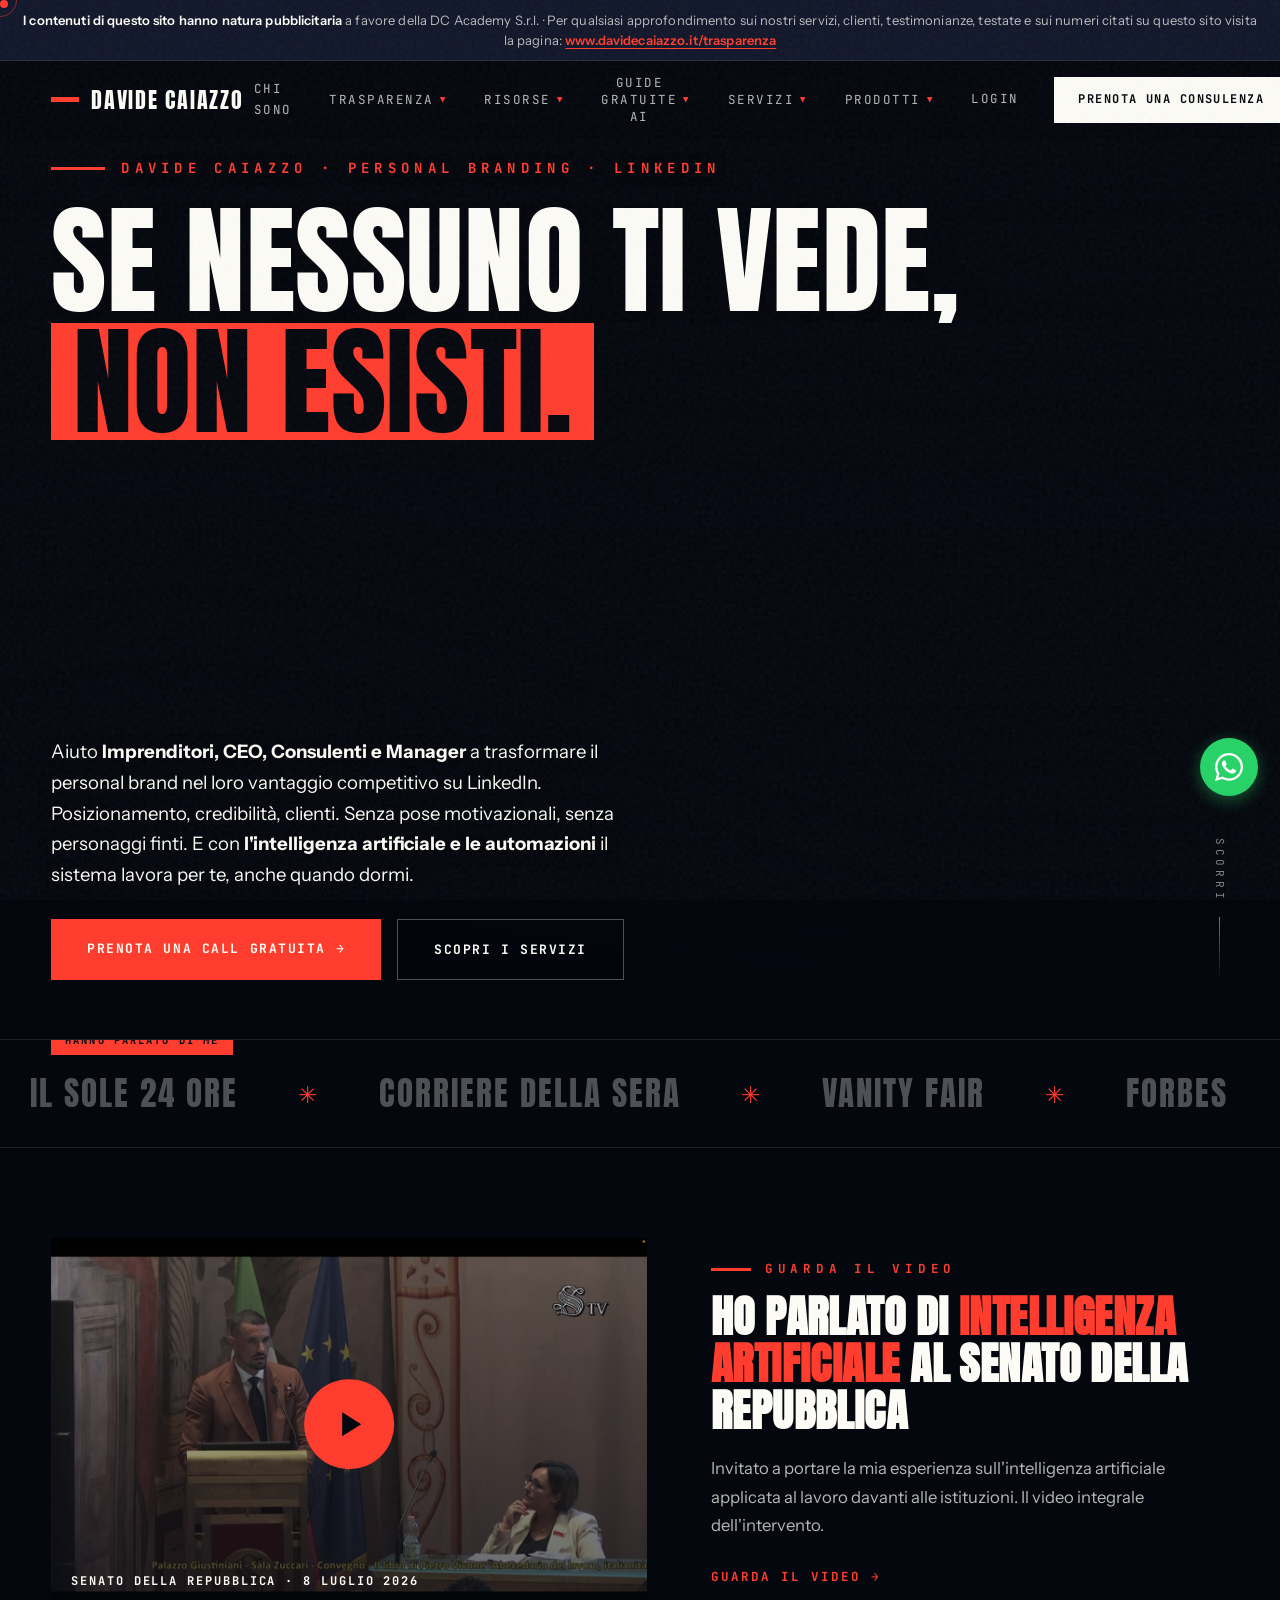
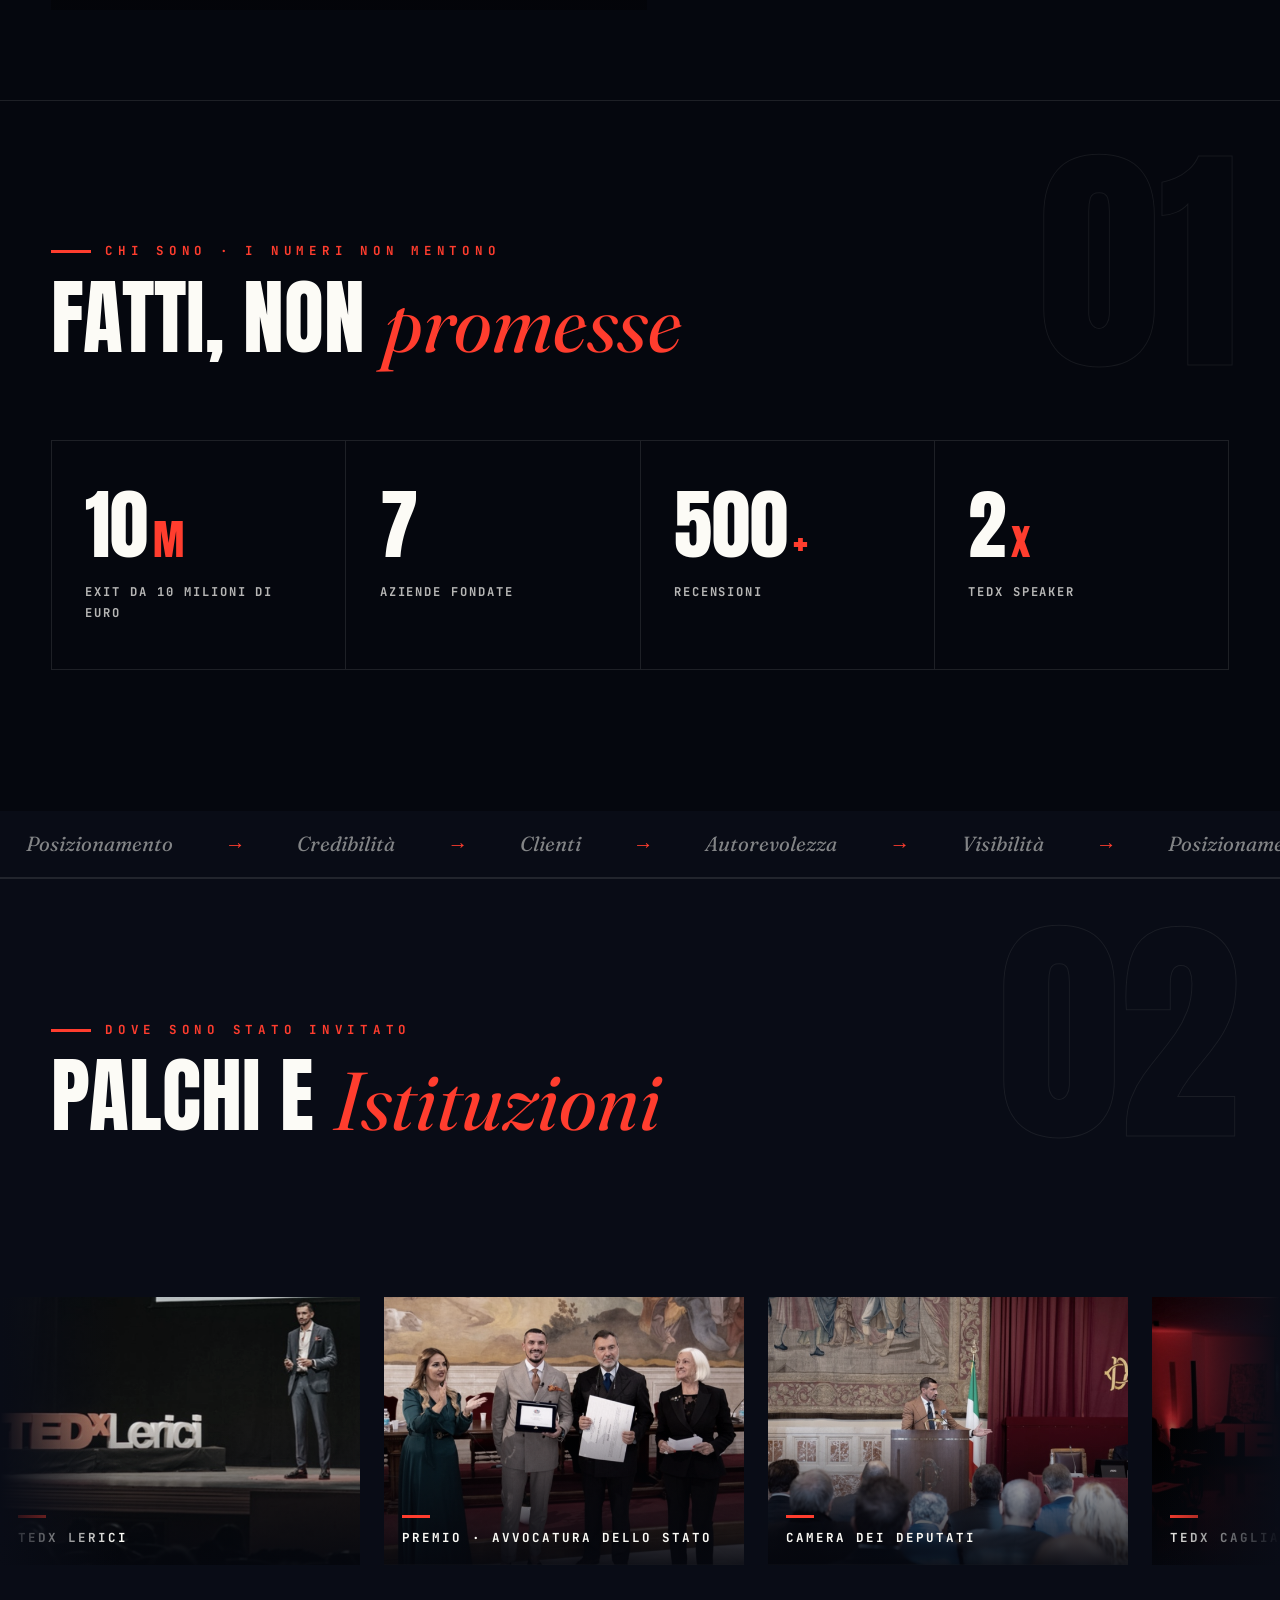
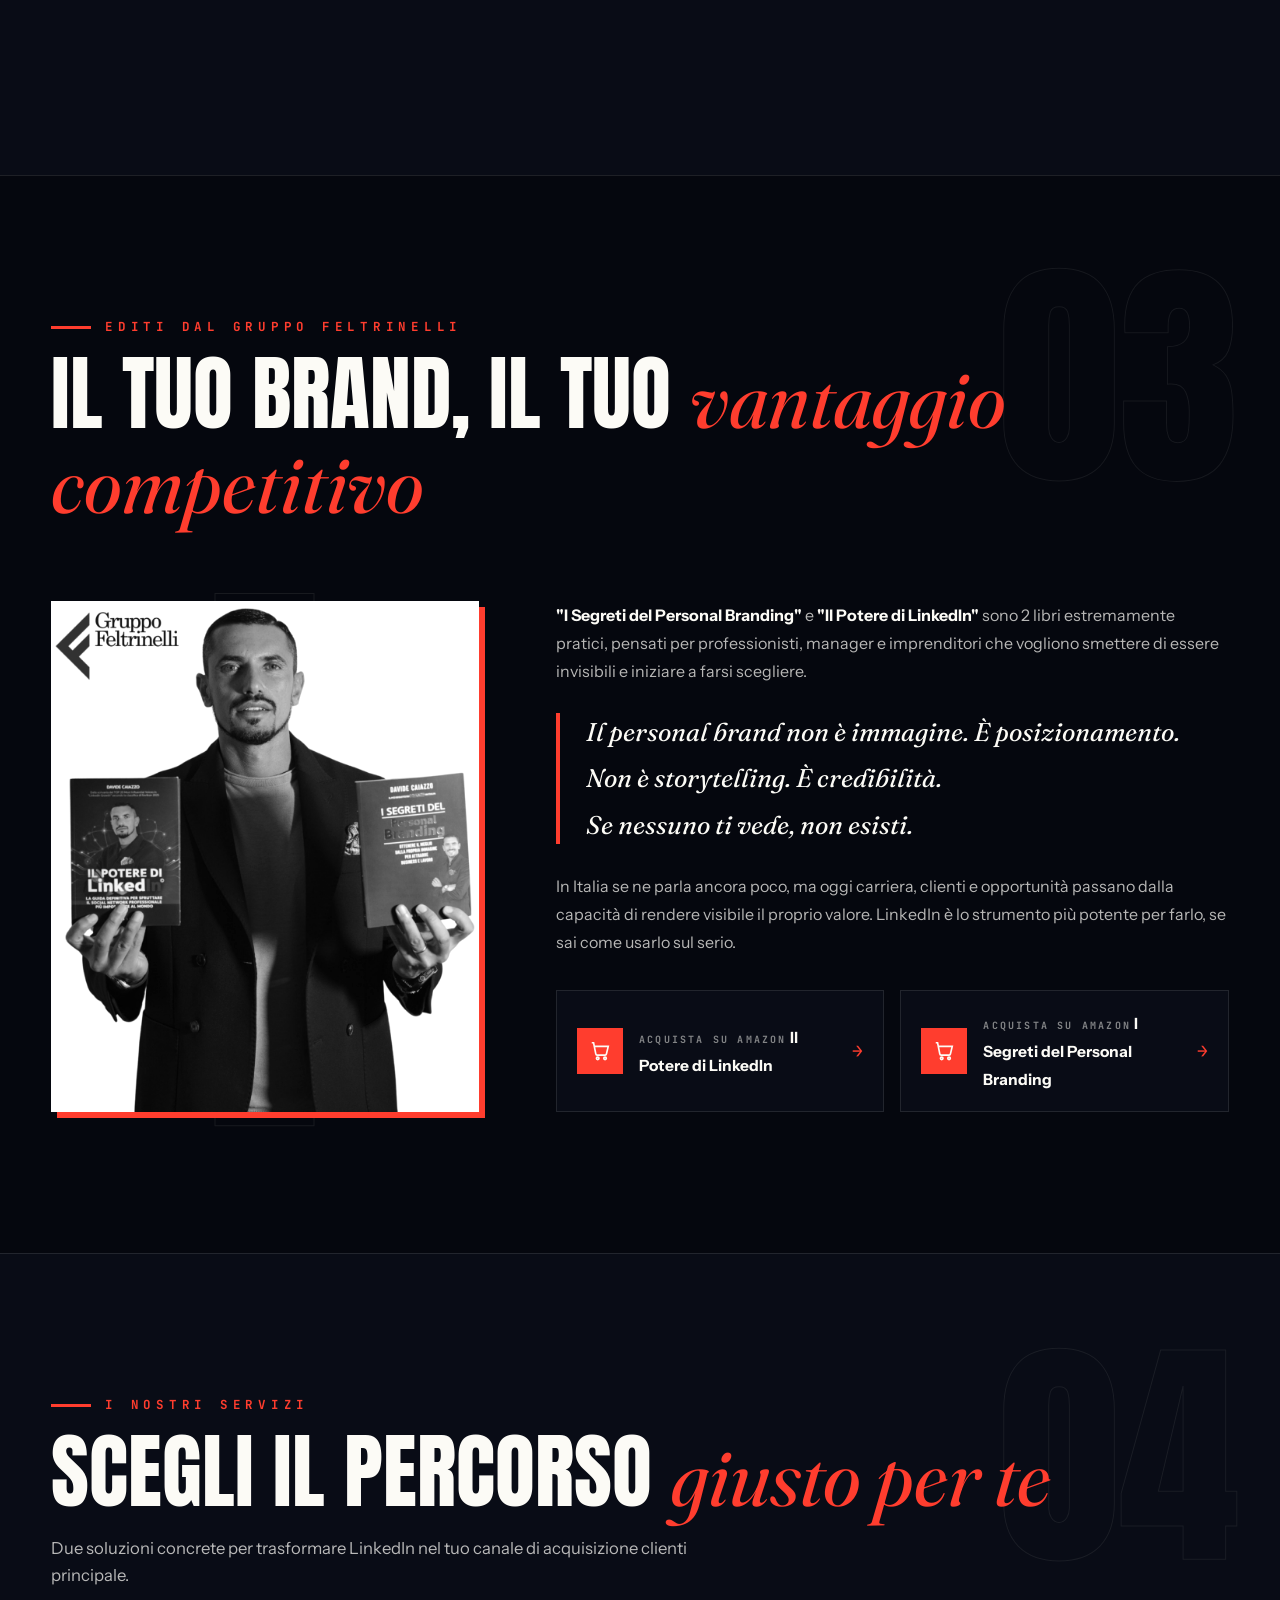
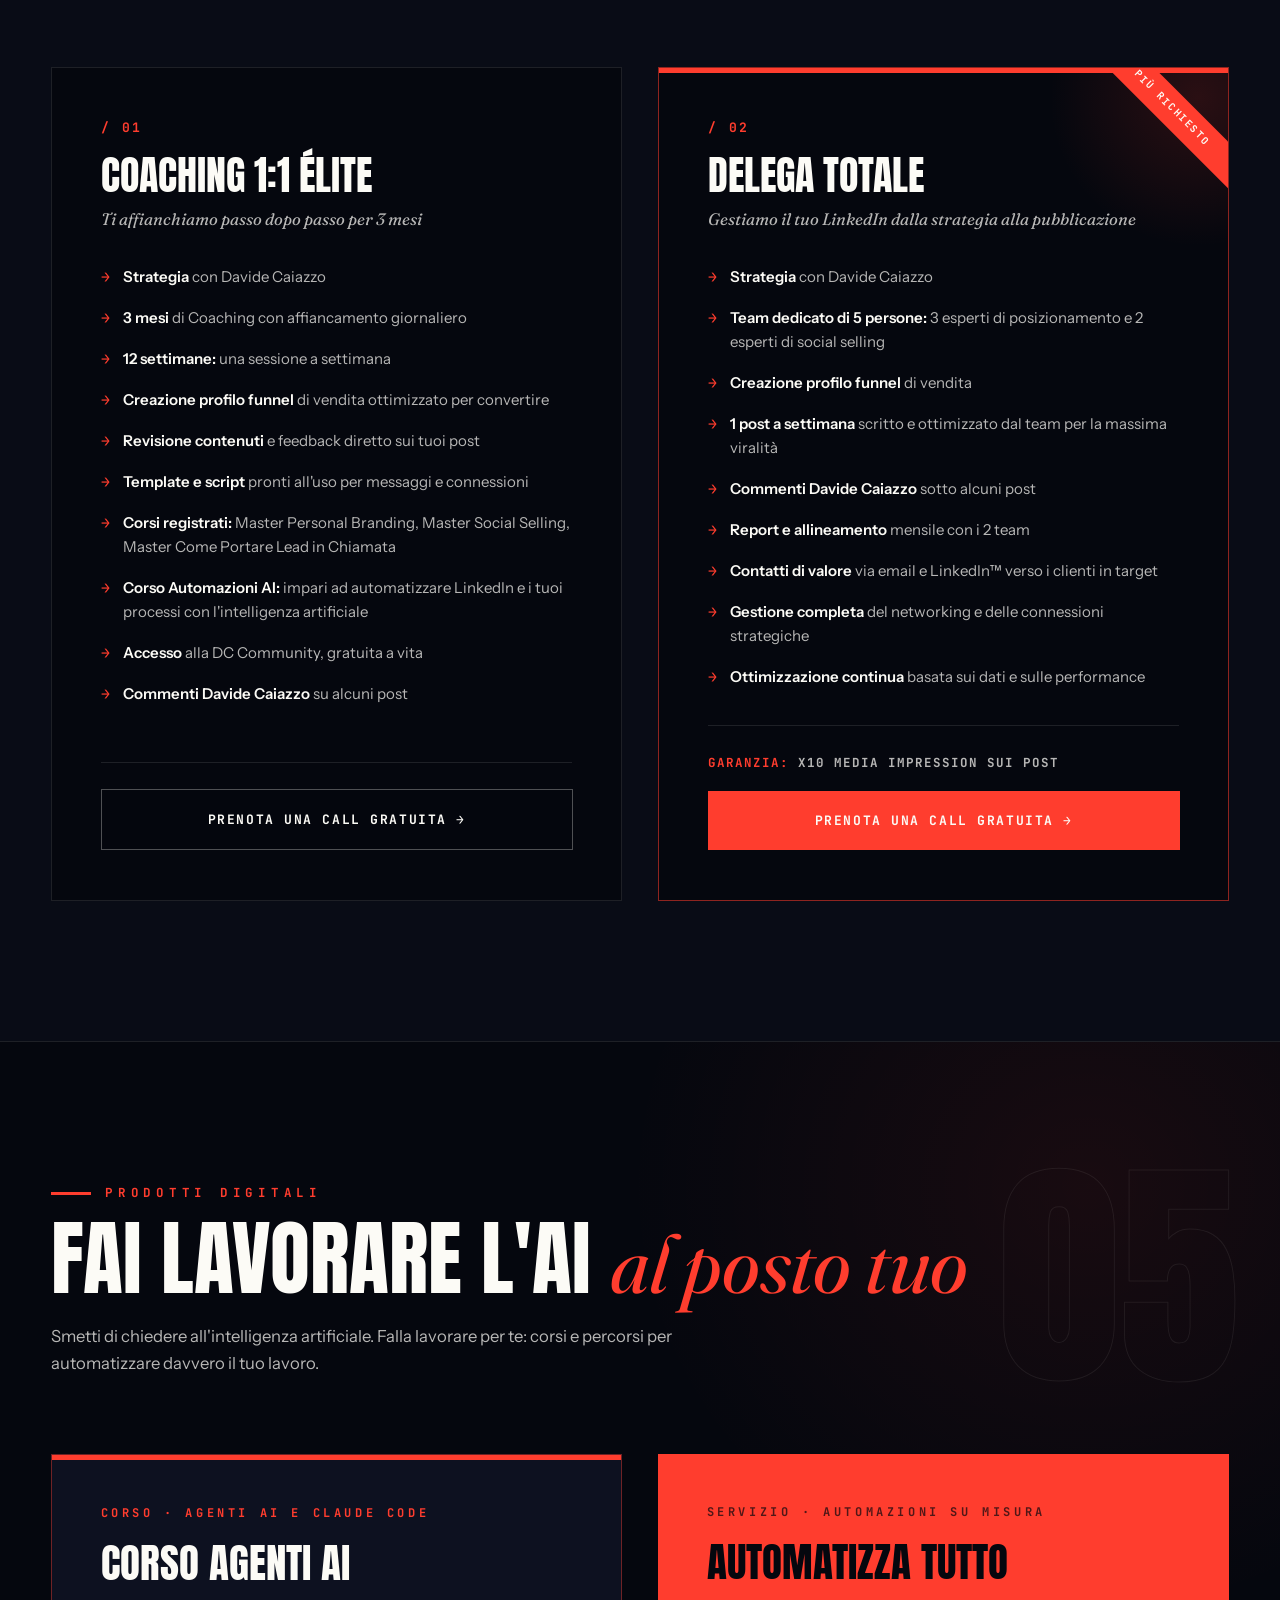
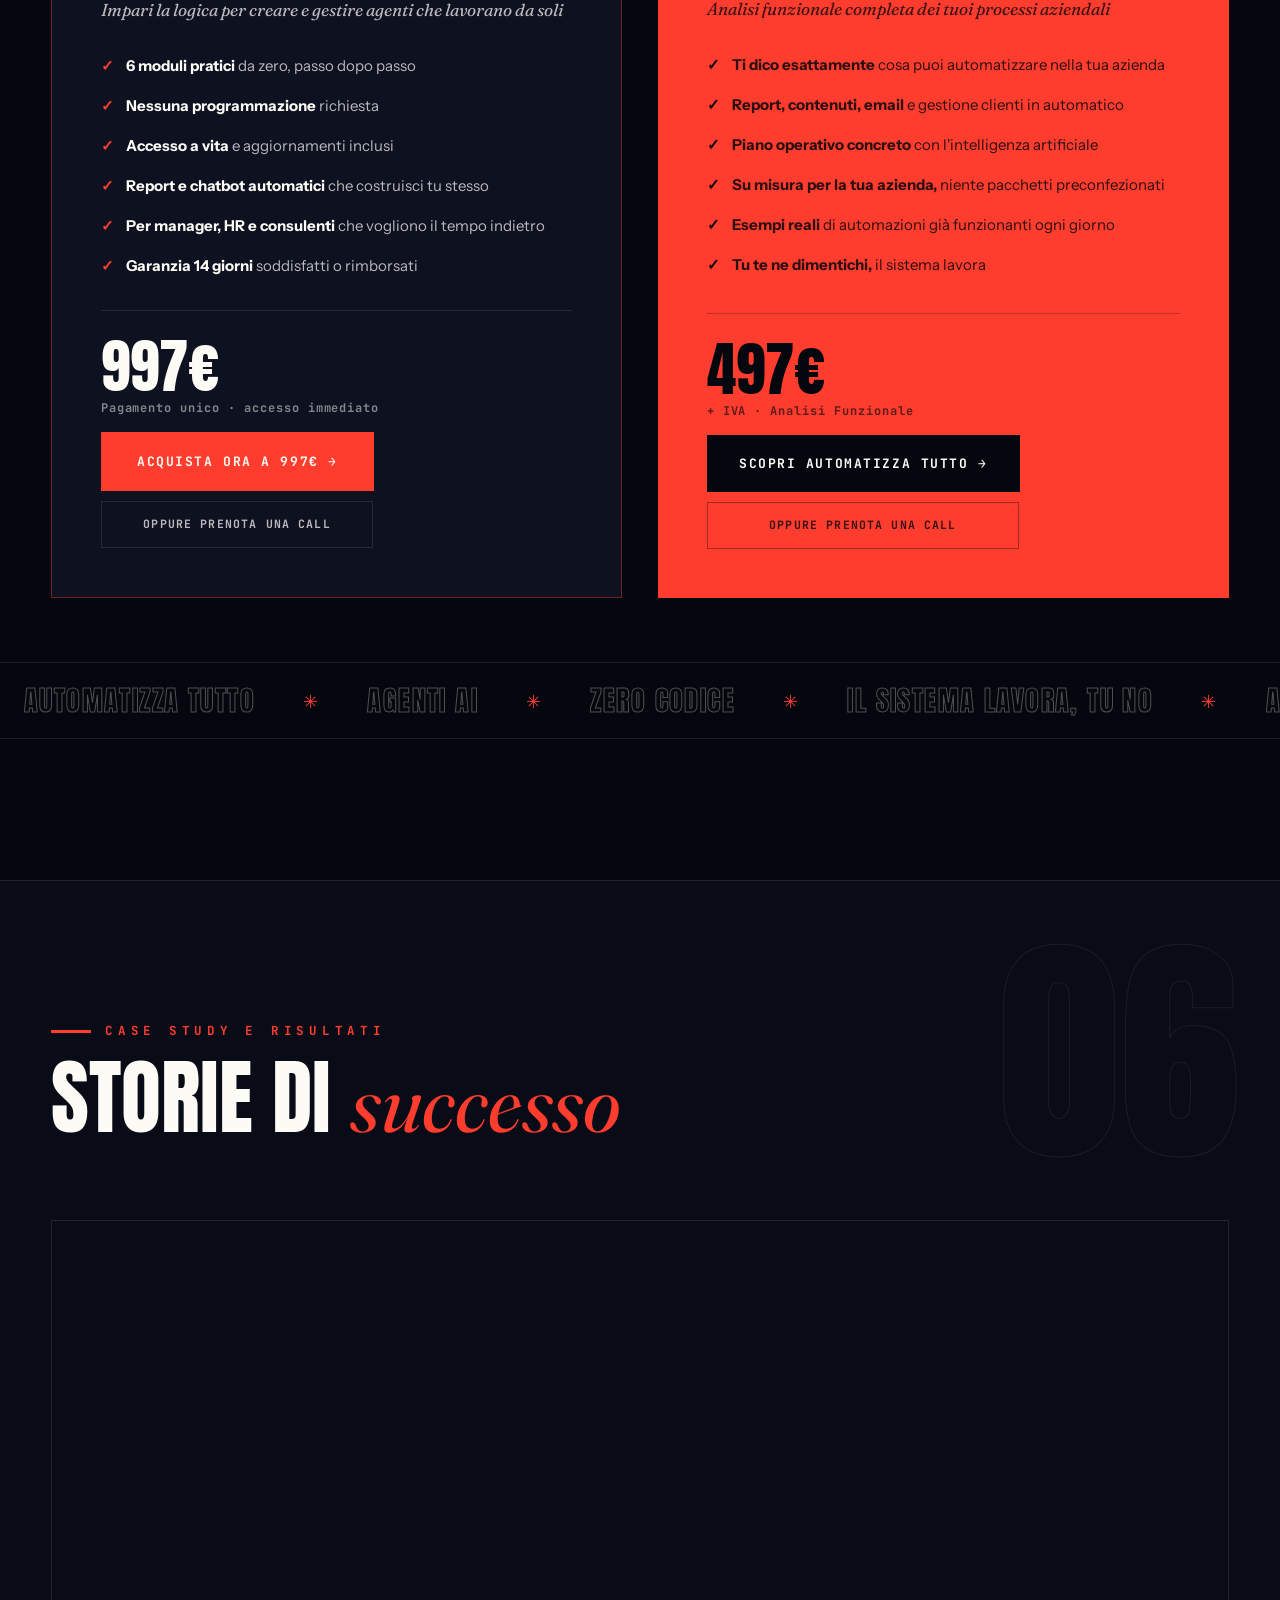
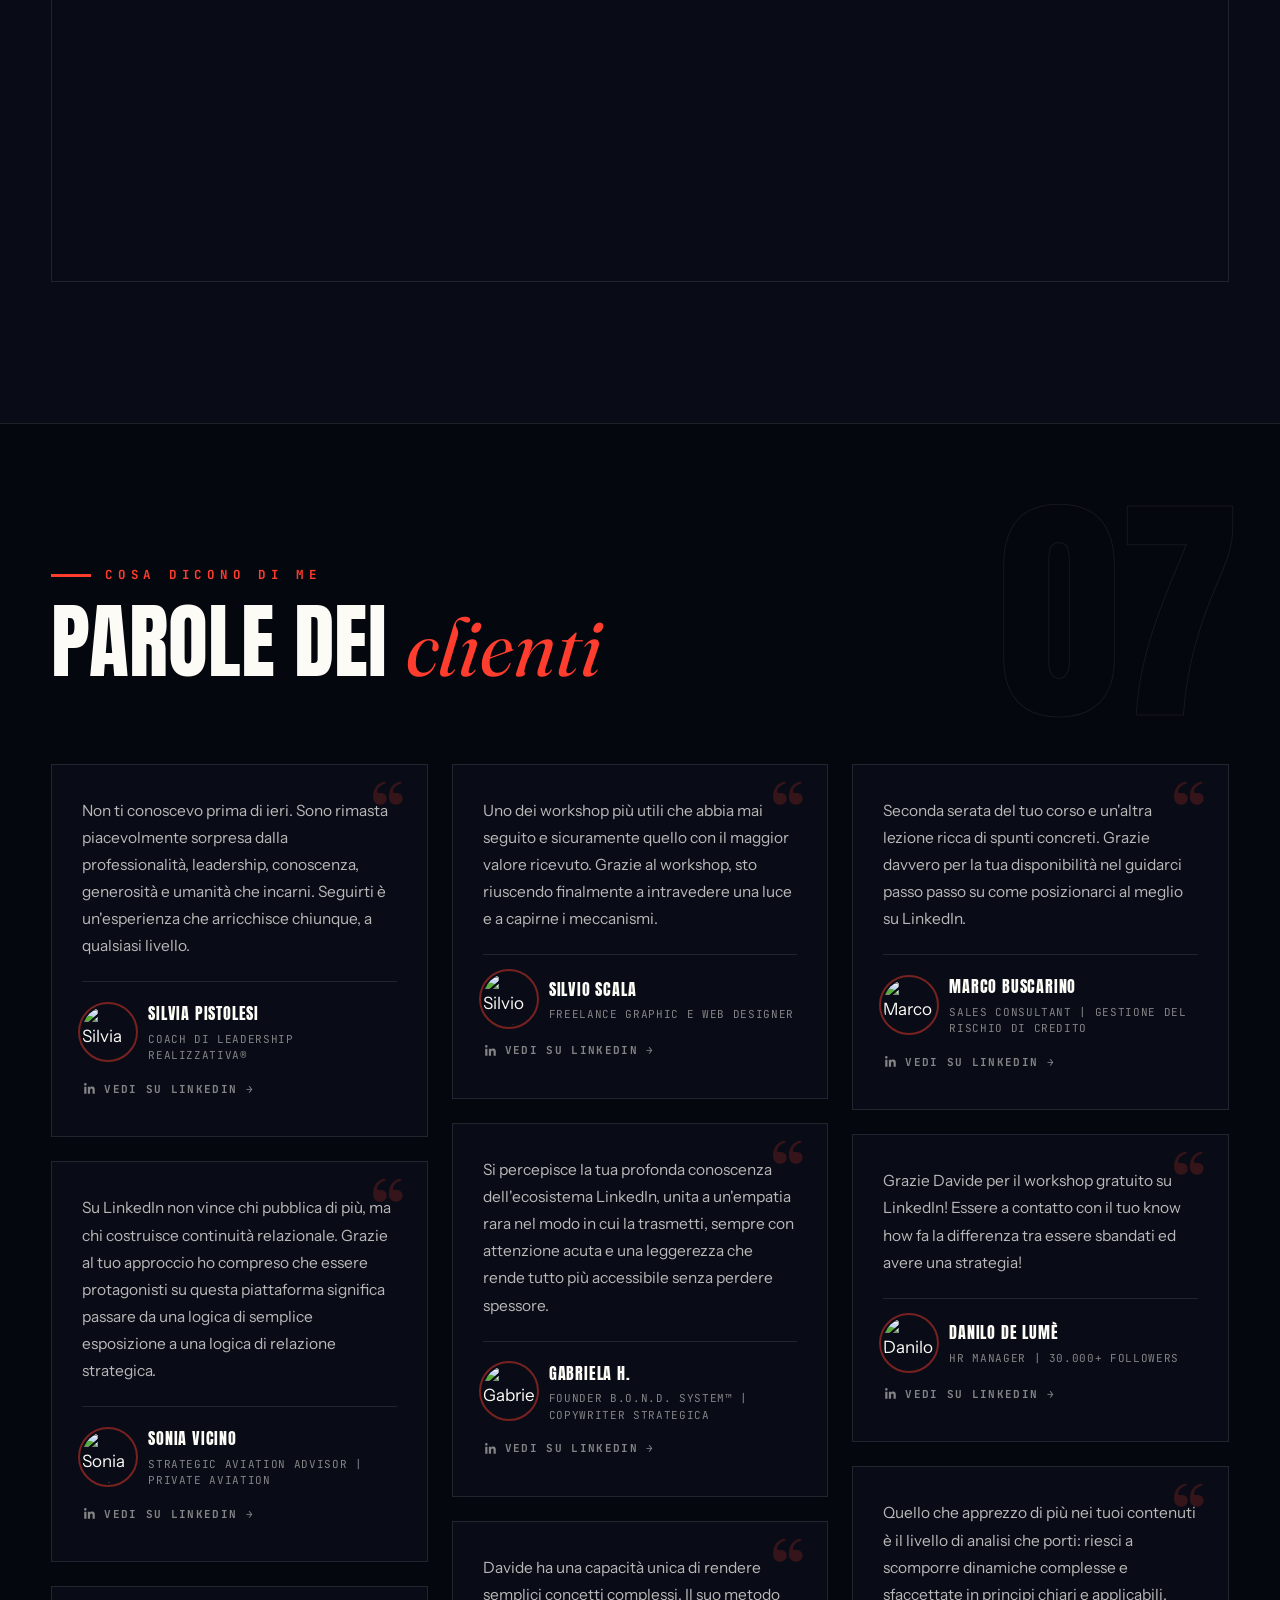
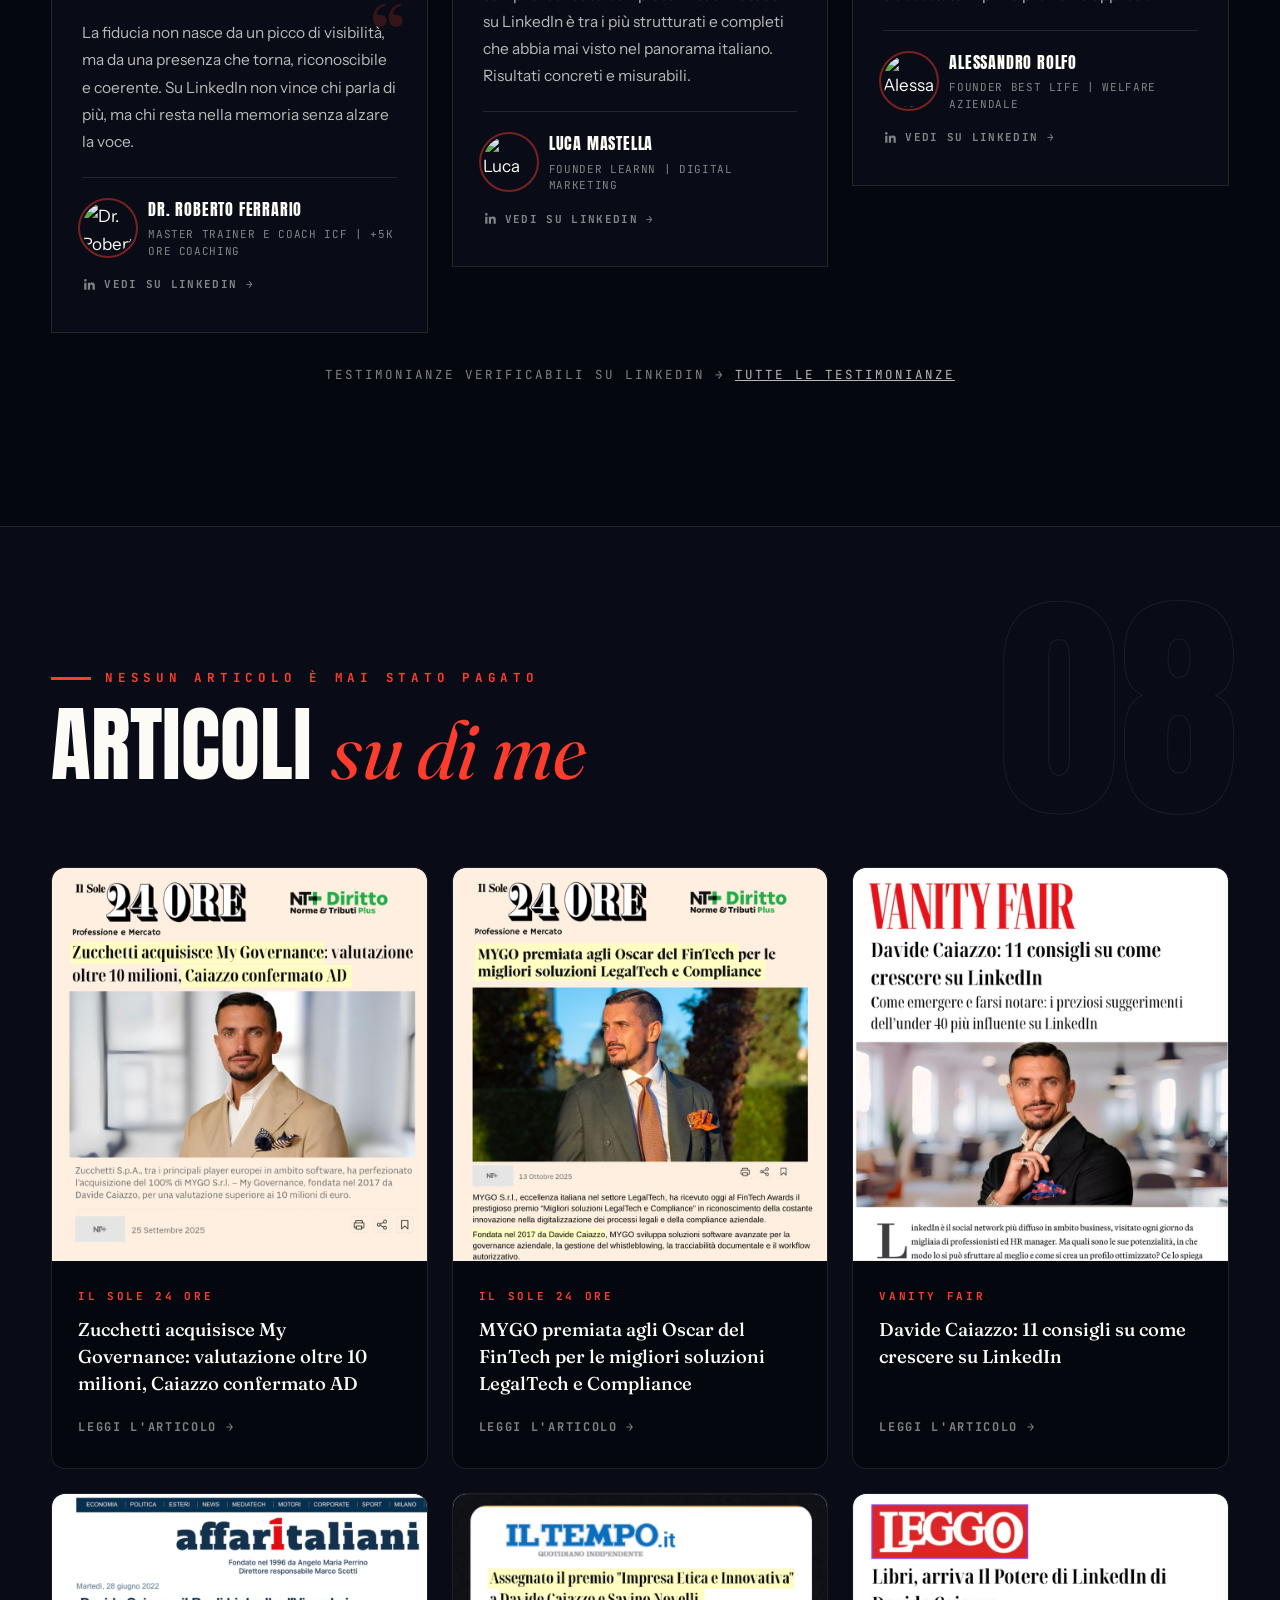
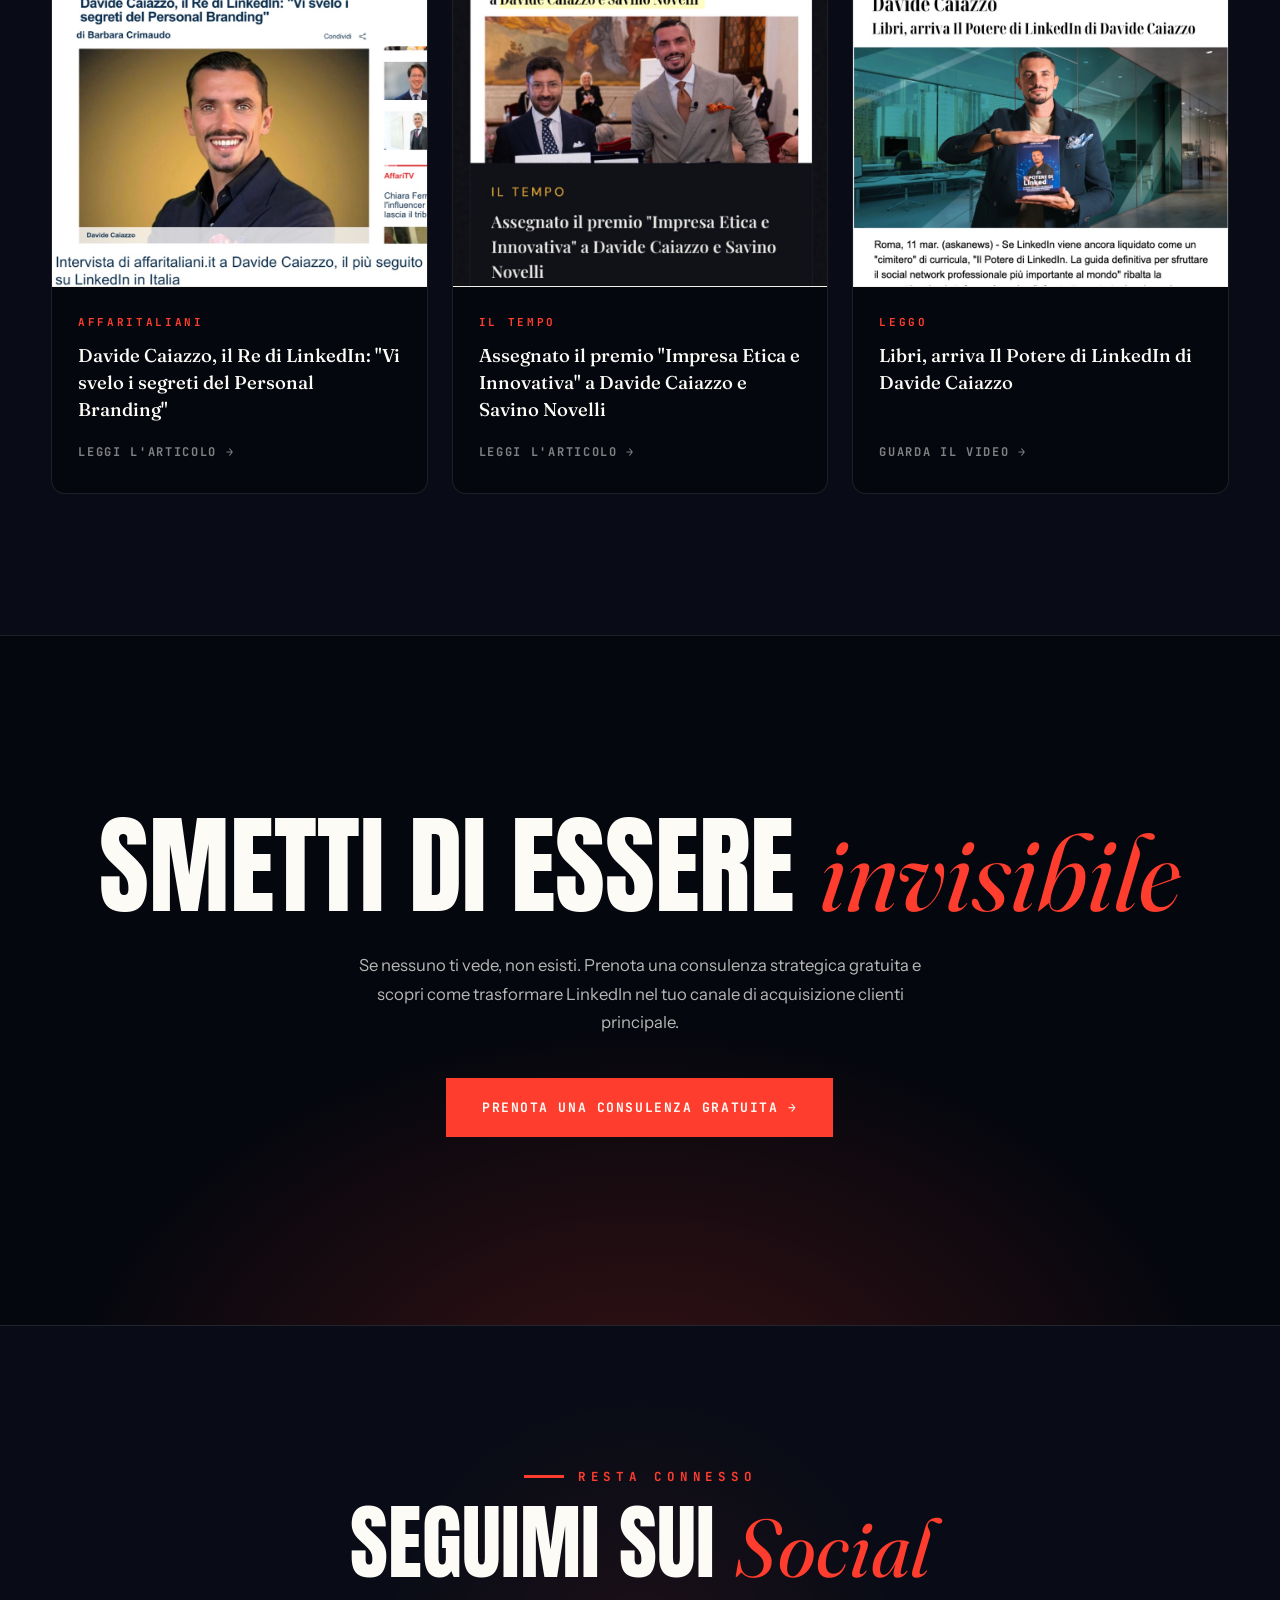
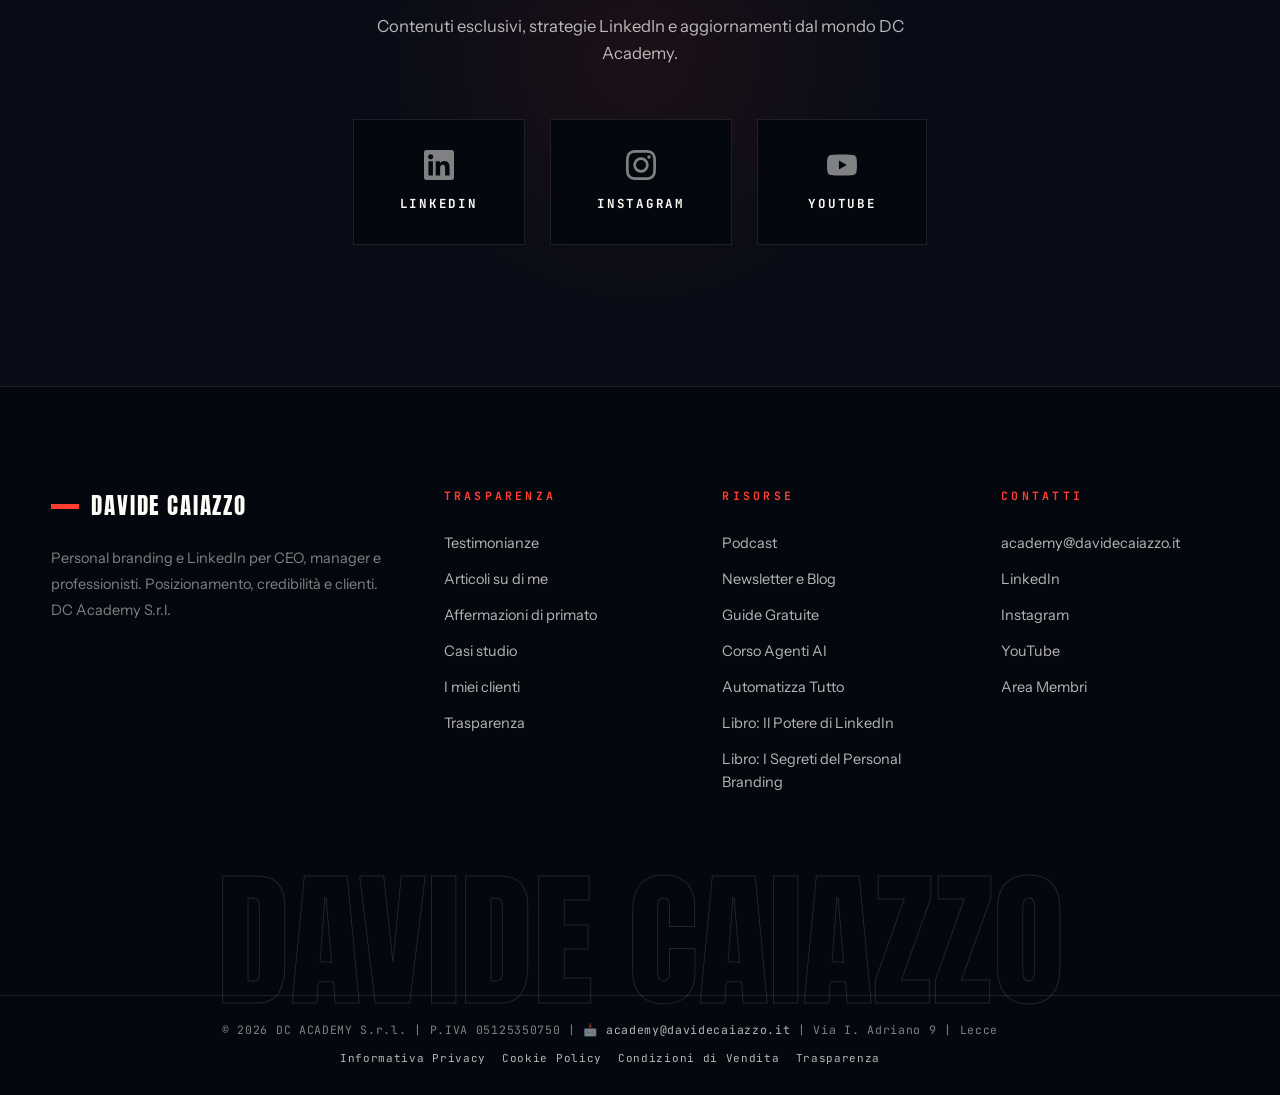
==== commit 0584b42b: "Usa frame reale del video come foto Senato, fixa link rotto card Palchi Foto generica sostituita con" ====
--- a/index.html
+++ b/index.html
@@ -565,7 +565,7 @@
 #lb{position:fixed;inset:0;z-index:9500;background:rgba(5,7,14,.95);display:none;align-items:center;justify-content:center;padding:28px;cursor:zoom-out}
 #lb.open{display:flex}
 #lb img{max-width:92vw;max-height:84vh;object-fit:contain;outline:1px solid var(--line);animation:lbIn .3s cubic-bezier(.16,1,.3,1)}
-#lb iframe{width:min(92vw,1000px);height:min(84vh,562px);border:0;background:#000;outline:1px solid var(--line);animation:lbIn .3s cubic-bezier(.16,1,.3,1);cursor:auto}
+#lb video{max-width:92vw;max-height:84vh;width:min(92vw,1100px);background:#000;outline:1px solid var(--line);animation:lbIn .3s cubic-bezier(.16,1,.3,1);cursor:auto}
 @keyframes lbIn{from{opacity:0;transform:scale(.94)}to{opacity:1;transform:scale(1)}}
 #lb .cap{position:fixed;bottom:34px;left:0;right:0;text-align:center;font-family:var(--mono);font-size:13px;letter-spacing:.28em;text-transform:uppercase;color:var(--cream-70)}
 #lb .x{position:fixed;top:22px;right:30px;font-size:32px;color:var(--cream-70);cursor:pointer;line-height:1}
@@ -1048,8 +1048,8 @@
 <!-- ── video senato ── -->
 <section class="video-feature">
   <div class="wrap vf-grid">
-    <div class="vf-media rv" id="vfSenato" role="button" tabindex="0" data-video="https://drive.google.com/file/d/1dO8MjXcpCaOlJj6oakQ7q-0GBE1sb5Z_/preview" data-label="Senato della Repubblica">
-      <img src="./img/eventi/ev-6.jpg" alt="Davide Caiazzo parla di intelligenza artificiale al Senato della Repubblica" loading="lazy">
+    <div class="vf-media rv" id="vfSenato" role="button" tabindex="0" data-video="./senato-intervento-ai.mp4" data-label="Senato della Repubblica">
+      <img src="./img/eventi/senato-podio.jpg" alt="Davide Caiazzo parla di intelligenza artificiale al Senato della Repubblica" loading="lazy">
       <div class="vf-shade"></div>
       <div class="vf-play" aria-hidden="true"></div>
       <div class="vf-tag">Senato della Repubblica · 8 Luglio 2026</div>
@@ -1104,7 +1104,7 @@
 <div id="lb" role="dialog" aria-label="Immagine ingrandita">
   <span class="x" aria-label="Chiudi">✕</span>
   <img src="" alt="" aria-hidden="true">
-  <iframe src="" allow="autoplay" allowfullscreen style="display:none"></iframe>
+  <video controls playsinline style="display:none"></video>
   <div class="cap"></div>
 </div>
 
@@ -1542,7 +1542,7 @@
     {img:"ev-5.jpg", label:"TEDx Cagliari"},
     {img:"ev-2.jpg", label:"Confcommercio"},
     {img:"ev-3.jpg", label:"Autore · Gruppo Feltrinelli"},
-    {img:"ev-6.jpg", label:"Senato della Repubblica", video:"https://drive.google.com/file/d/1dO8MjXcpCaOlJj6oakQ7q-0GBE1sb5Z_/preview"},
+    {img:"senato-podio.jpg", label:"Senato della Repubblica", video:"./senato-intervento-ai.mp4"},
     {img:"ev-8.jpg", label:"Confindustria"}
   ];
   var track = document.getElementById('palchiTrack');
@@ -1558,23 +1558,23 @@
 
   var lb = document.getElementById('lb');
   var lbImg = lb.querySelector('img');
-  var lbFrame = lb.querySelector('iframe');
+  var lbVideo = lb.querySelector('video');
   var lbCap = lb.querySelector('.cap');
   function open(src,label,video){
     if(video){
-      lbFrame.src = video; lbFrame.style.display='block'; lbImg.style.display='none';
+      lbVideo.src = video; lbVideo.style.display='block'; lbImg.style.display='none'; lbVideo.play();
     } else {
-      lbImg.src=src; lbImg.alt=label; lbImg.style.display='block'; lbFrame.style.display='none'; lbFrame.src='';
+      lbImg.src=src; lbImg.alt=label; lbImg.style.display='block'; lbVideo.style.display='none'; lbVideo.pause(); lbVideo.src='';
     }
     lbCap.textContent=label; lb.classList.add('open'); document.body.style.overflow='hidden';
   }
-  function close(){ lb.classList.remove('open'); document.body.style.overflow=''; lbFrame.src=''; }
+  function close(){ lb.classList.remove('open'); document.body.style.overflow=''; lbVideo.pause(); lbVideo.src=''; }
   document.querySelectorAll('.palco').forEach(function(p){
     if(p.getAttribute('aria-hidden')==='true') return;
     p.addEventListener('click', function(){ open(this.dataset.img, this.dataset.label, this.dataset.video); });
     p.addEventListener('keydown', function(e){ if(e.key==='Enter'||e.key===' '){ e.preventDefault(); open(this.dataset.img, this.dataset.label, this.dataset.video); } });
   });
-  lb.addEventListener('click', function(e){ if(e.target===lbFrame) return; close(); });
+  lb.addEventListener('click', function(e){ if(e.target===lbVideo) return; close(); });
   document.addEventListener('keydown', function(e){ if(e.key==='Escape') close(); });
 
   var vfSenato = document.getElementById('vfSenato');
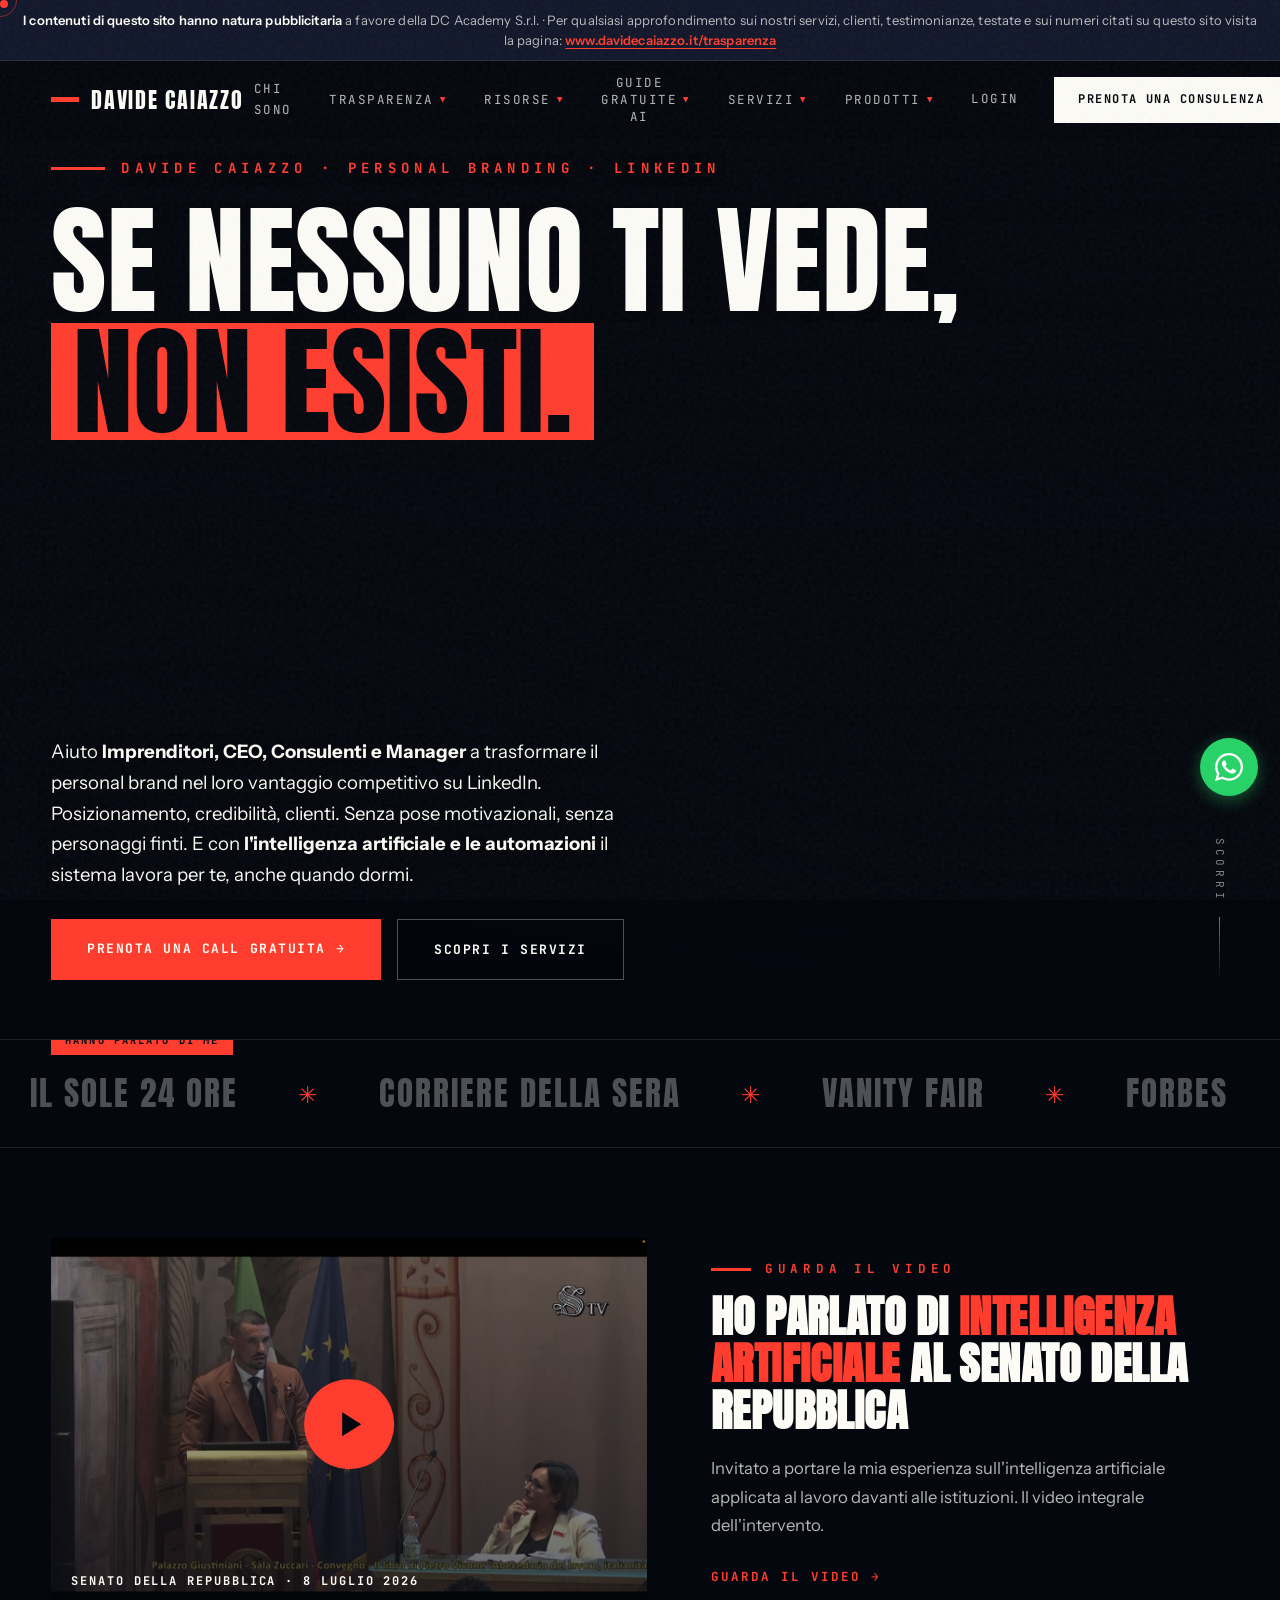
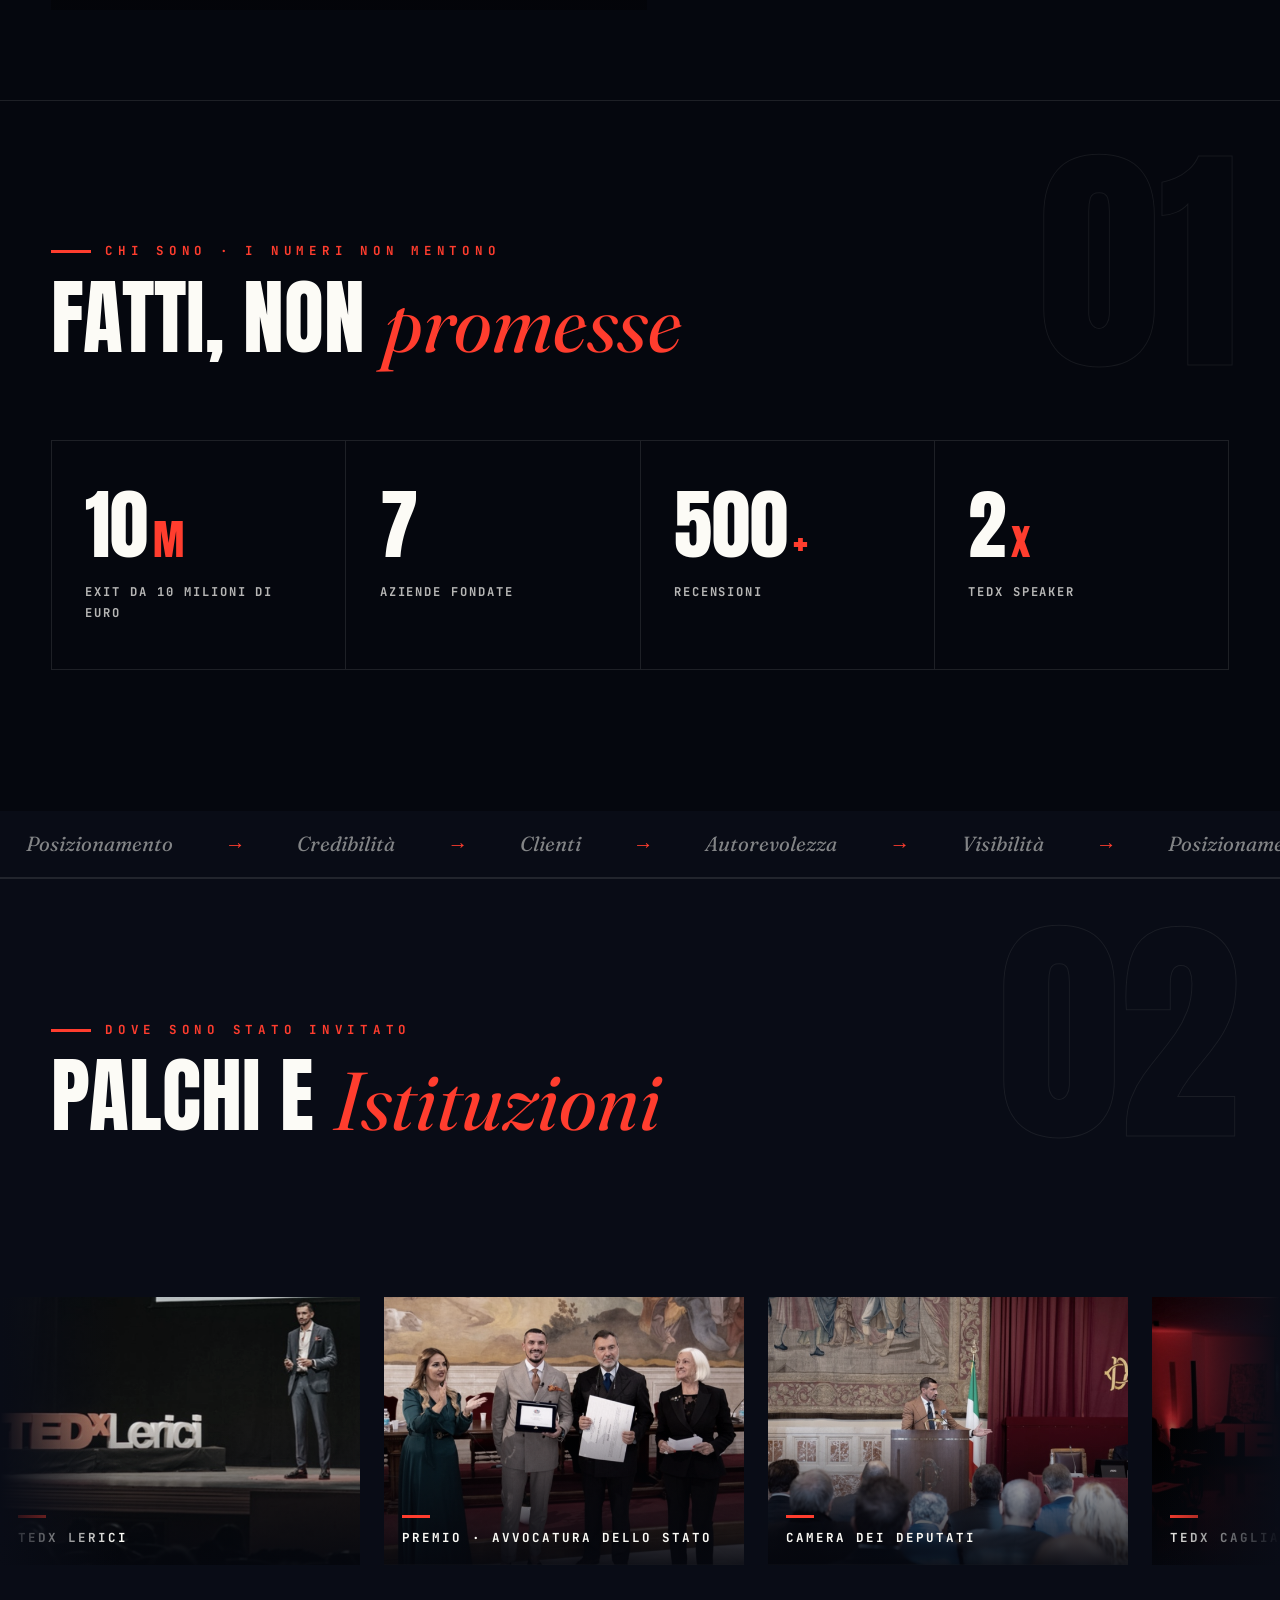
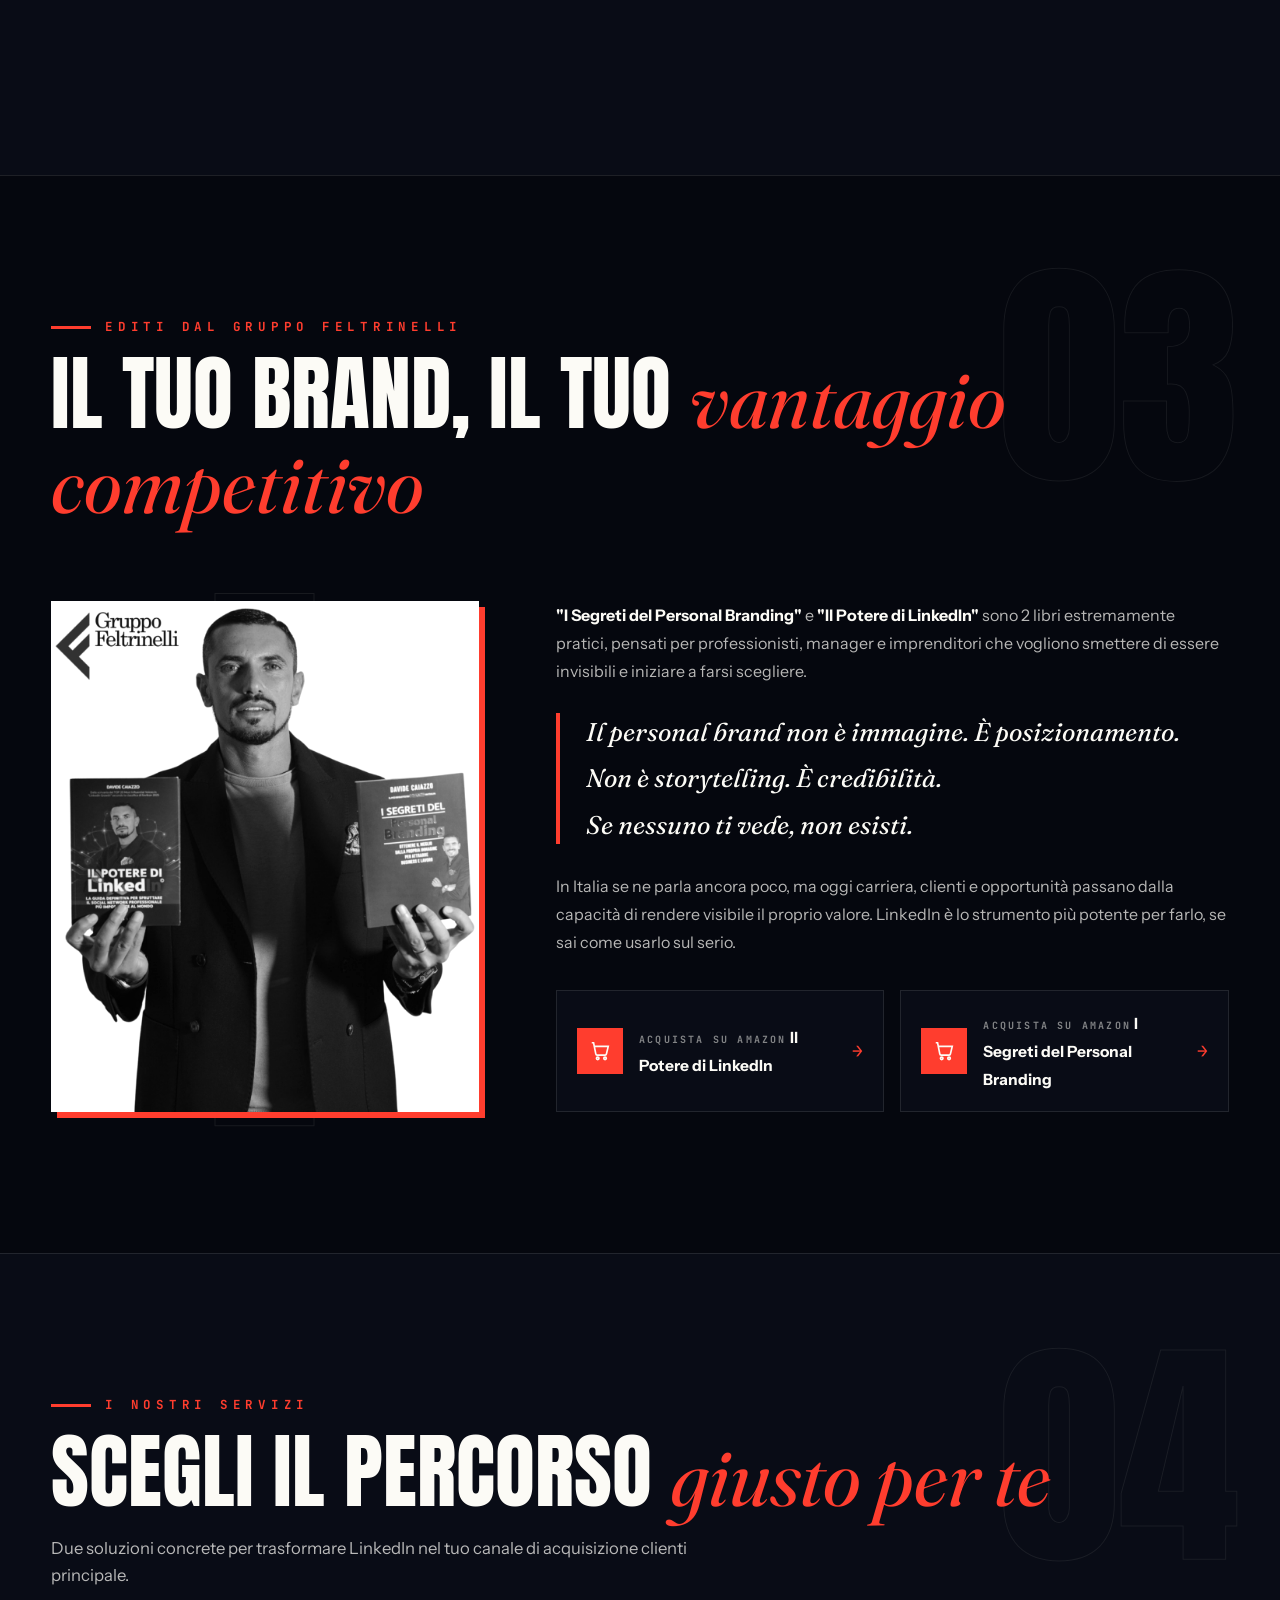
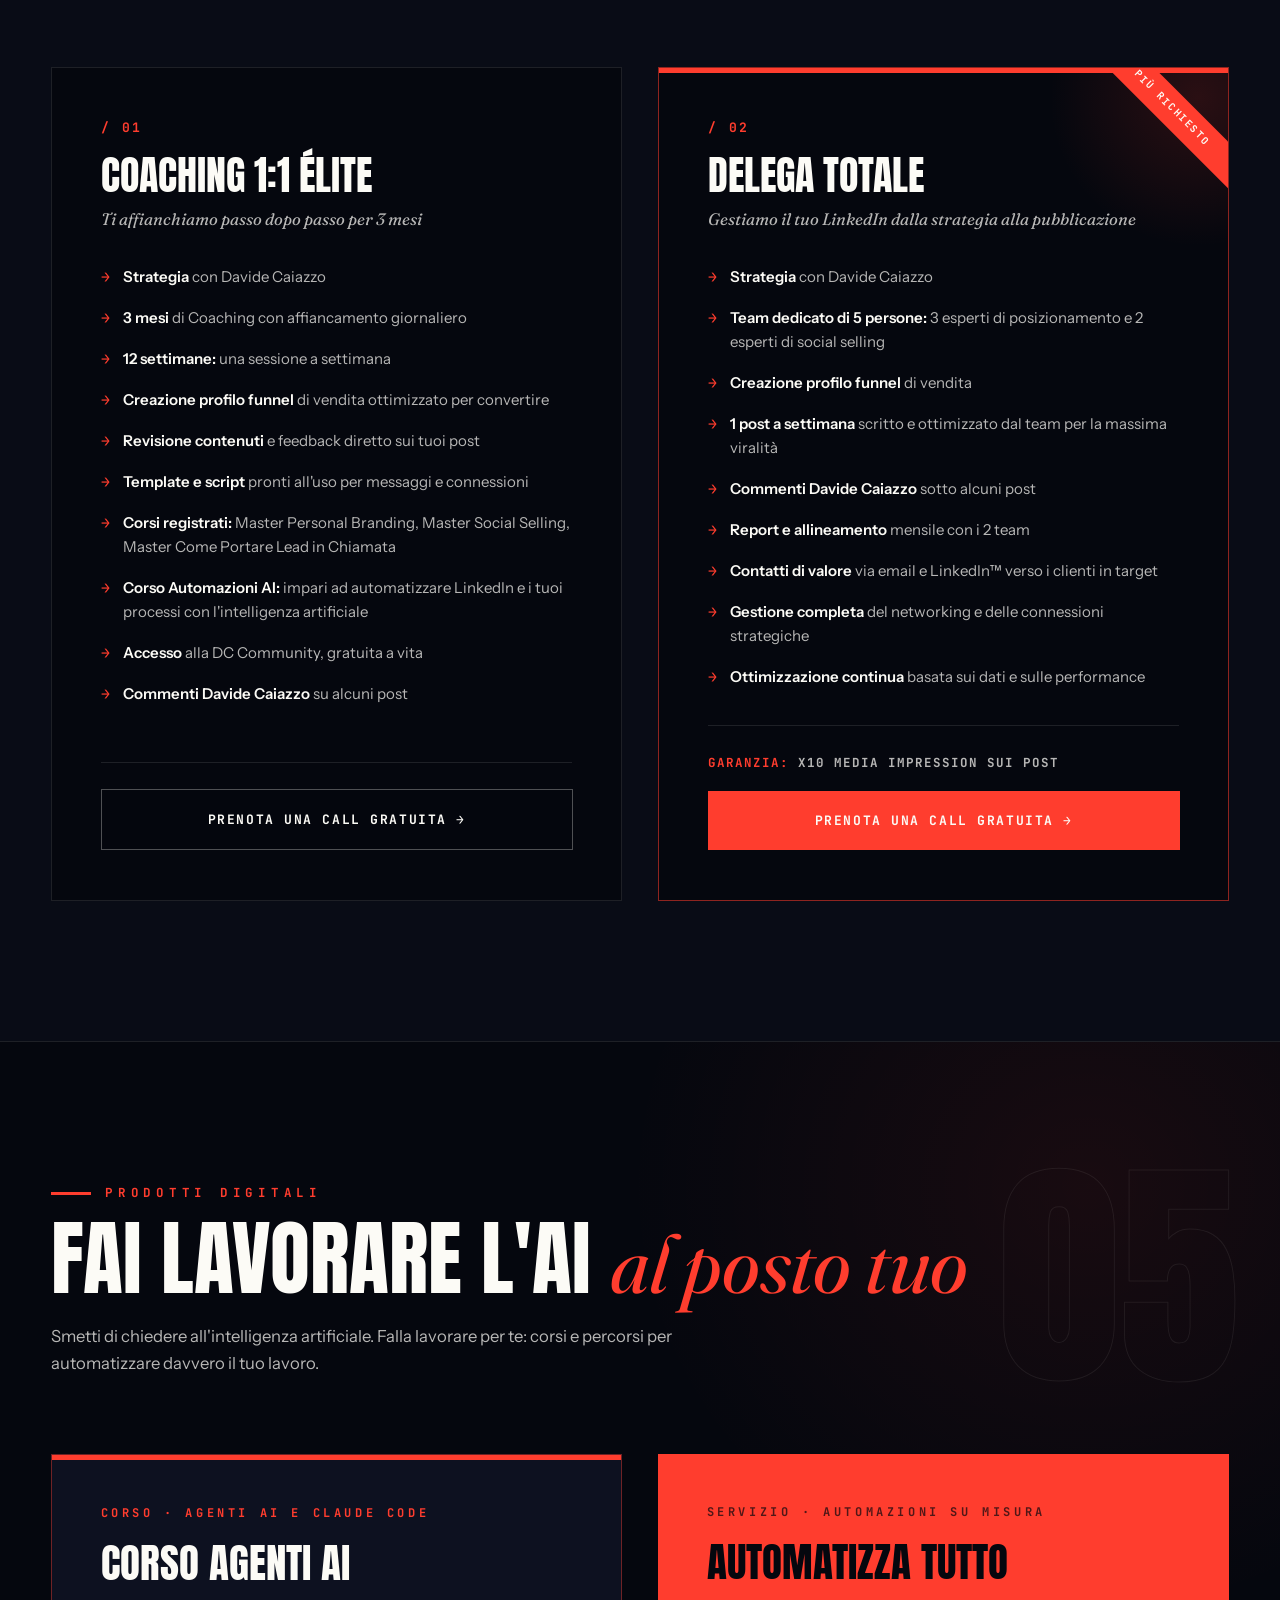
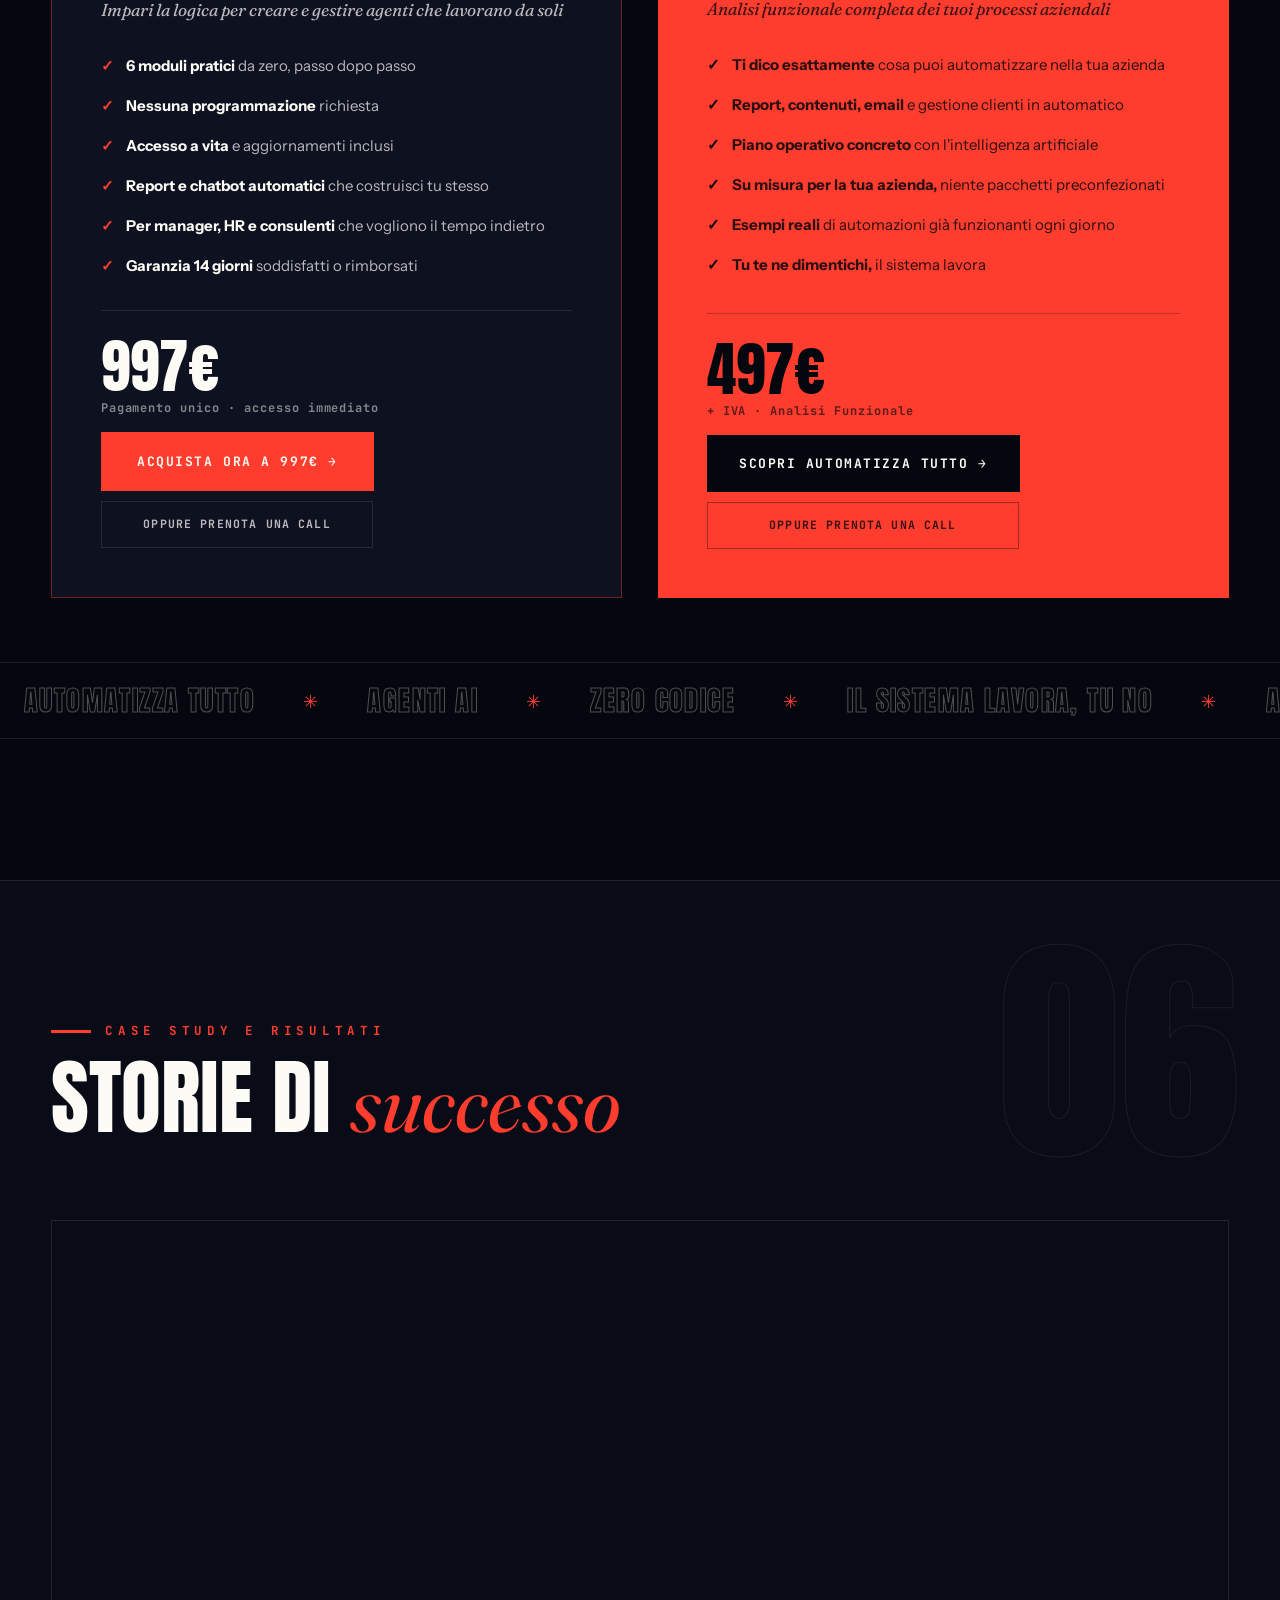
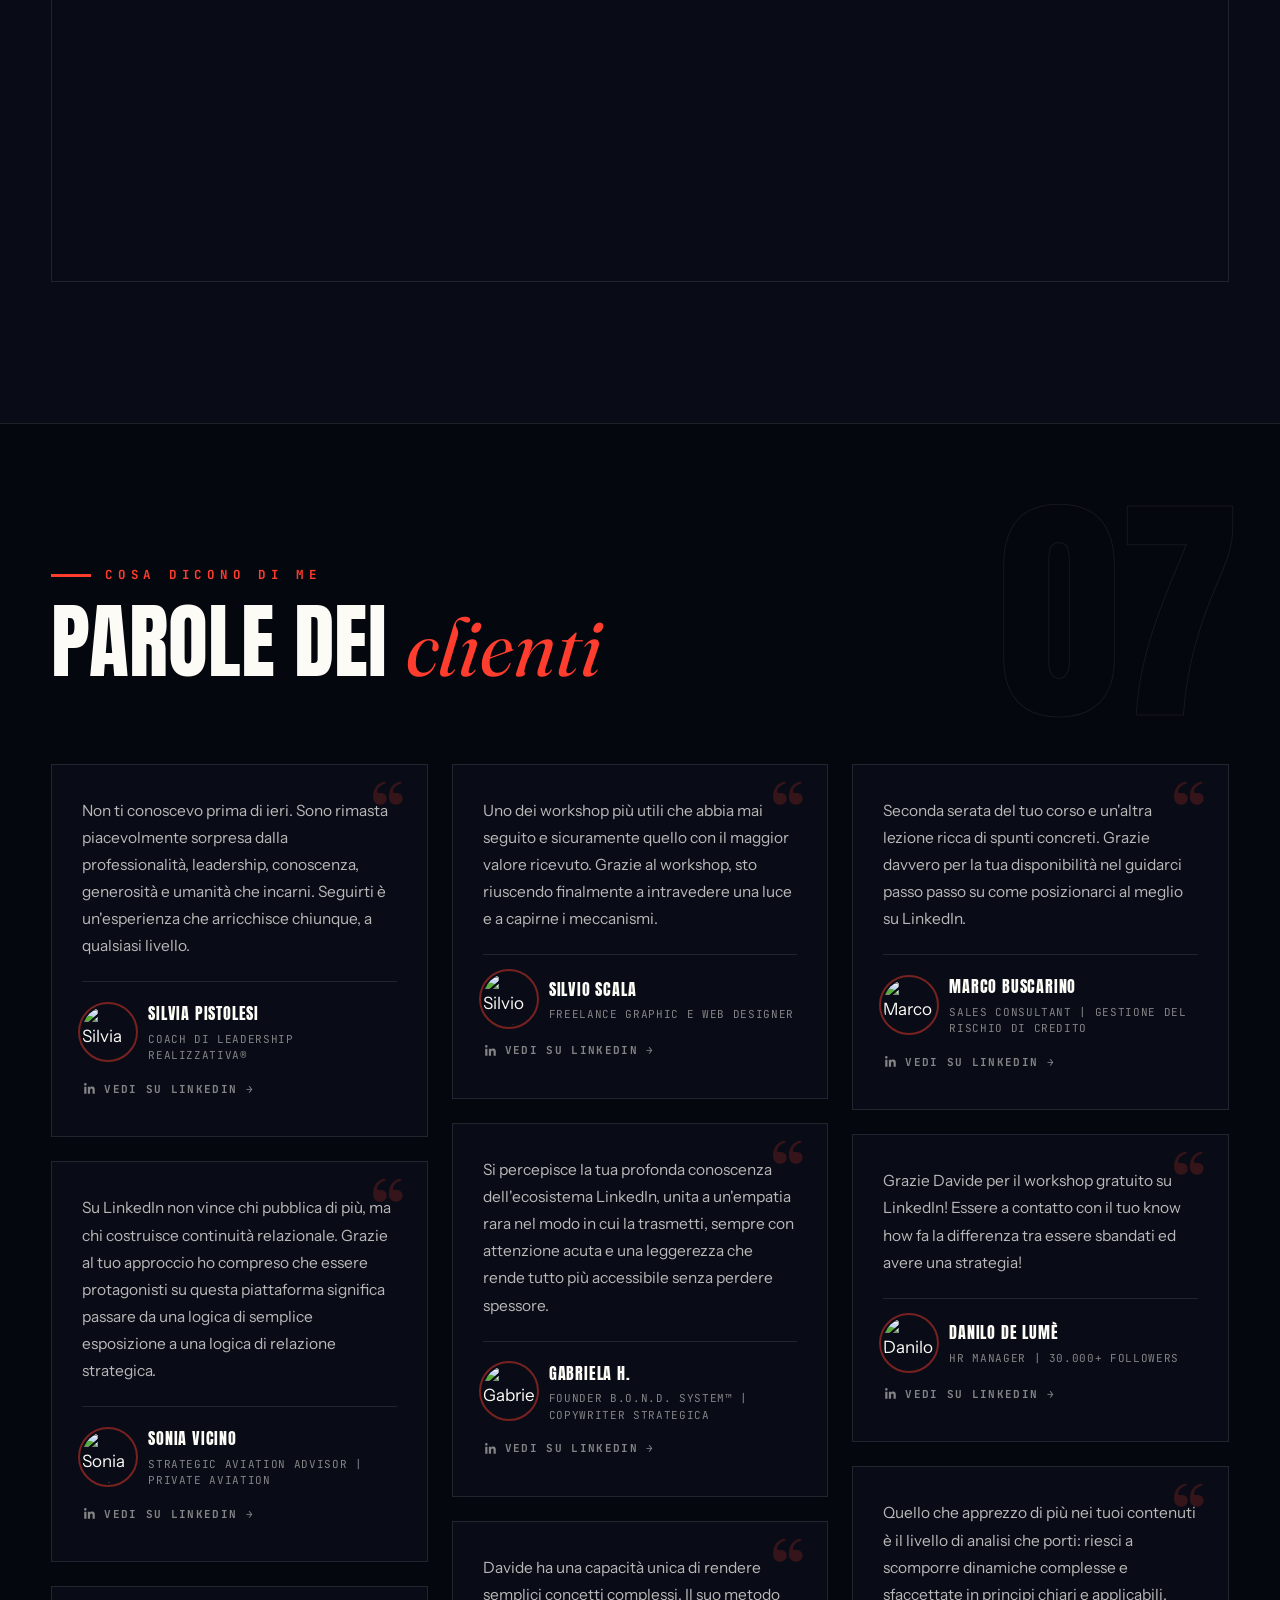
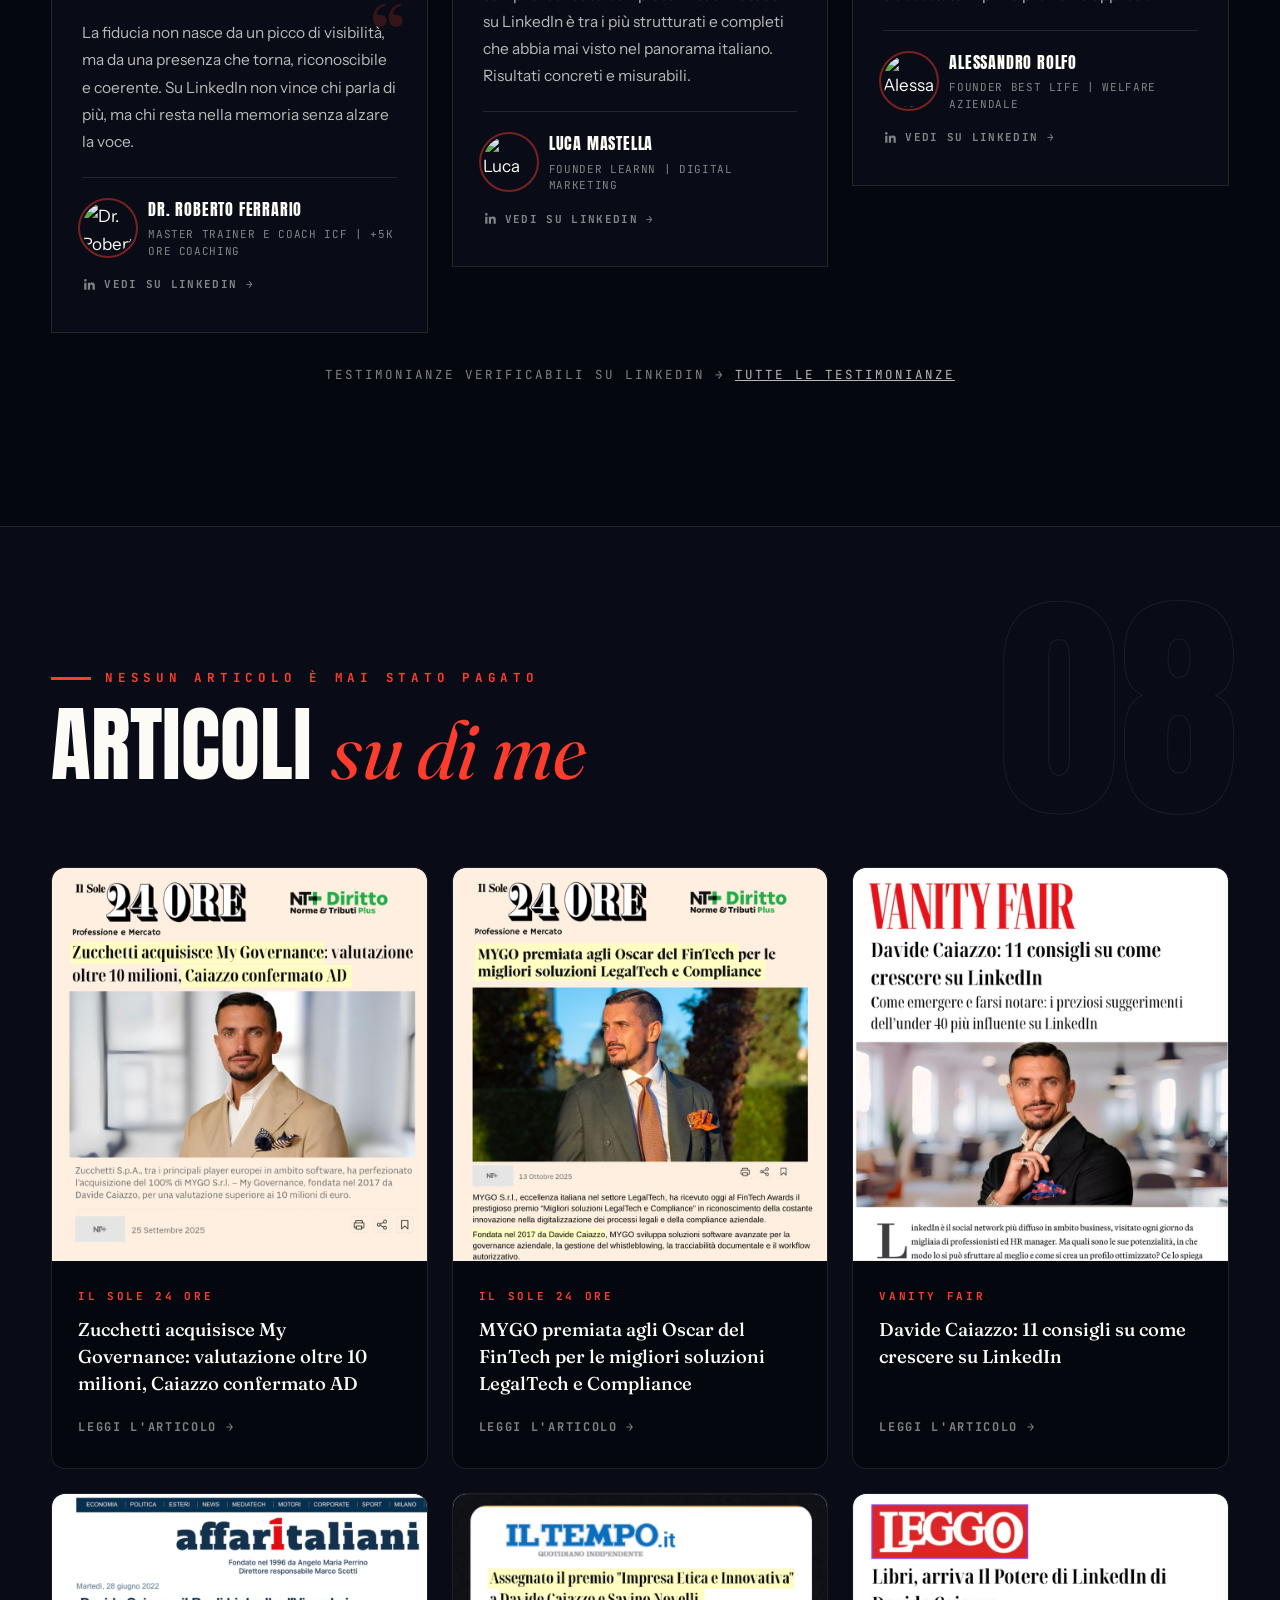
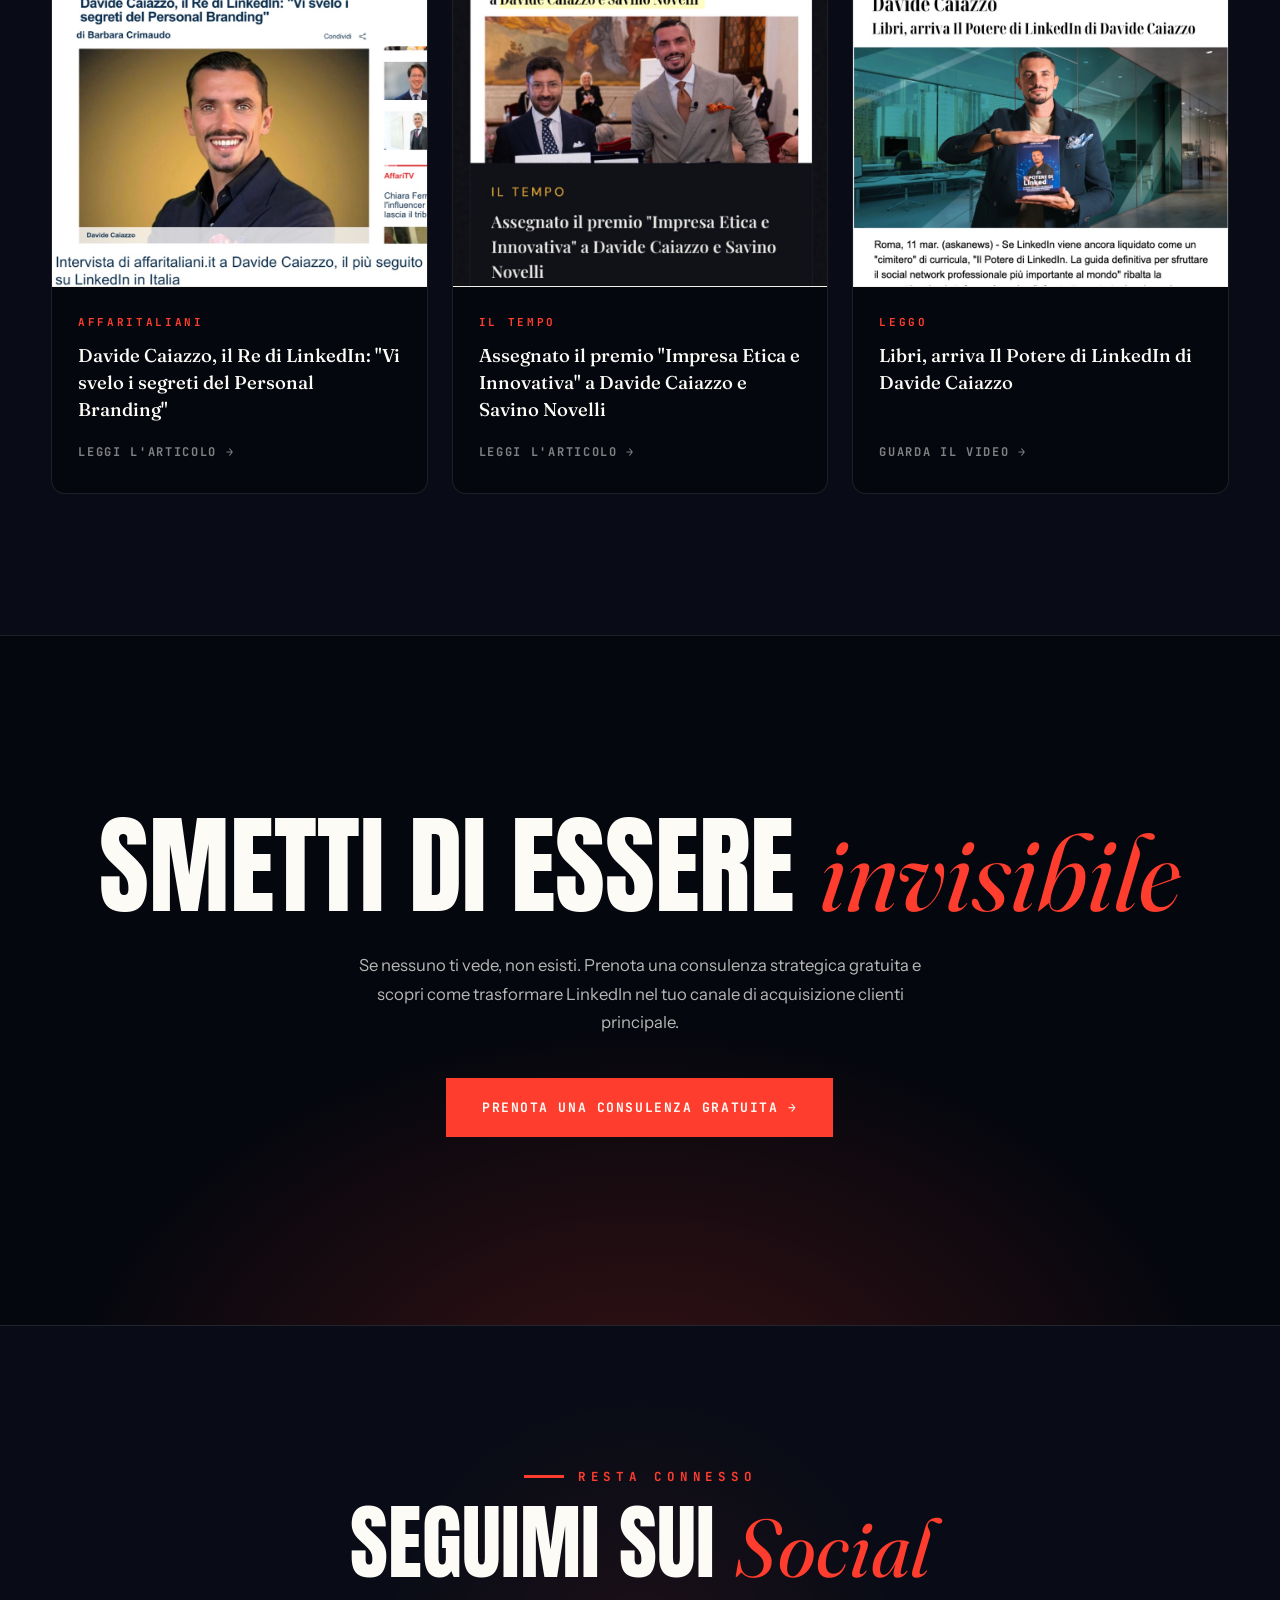
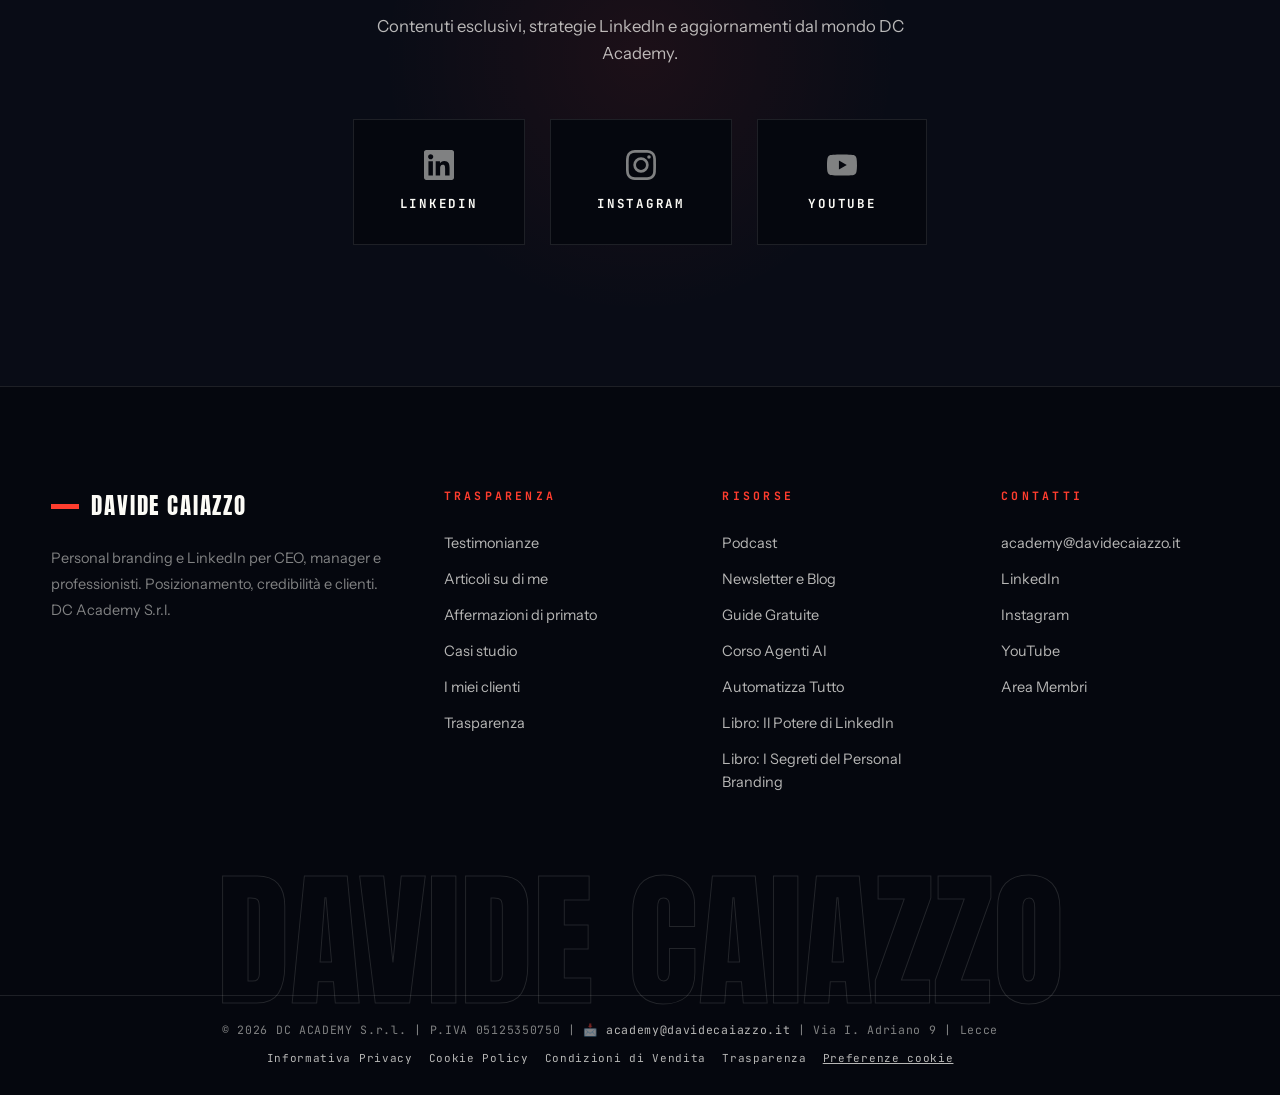
==== commit a1528128: "Correct cookie banner copy and expose preferences" ====
--- a/index.html
+++ b/index.html
@@ -9,15 +9,15 @@
 <link rel="alternate" hreflang="it" href="https://home.davidecaiazzo.it/" />
 <link rel="alternate" hreflang="x-default" href="https://home.davidecaiazzo.it/" />
 <link rel="icon" type="image/png" href="./favicon.png">
-<title>Davide Caiazzo | Personal Branding e LinkedIn · DC Academy</title>
-<meta name="description" content="Davide Caiazzo aiuta imprenditori, CEO e manager a crescere su LinkedIn col personal brand, con intelligenza artificiale e automazioni. Autore Feltrinelli." />
+<title>Davide Caiazzo | Imprenditore, Autore Feltrinelli, Esperto di AI e LinkedIn</title>
+<meta name="description" content="Imprenditore (exit oltre 10 milioni con Zucchetti), autore Feltrinelli, intervenuto al Senato sull'intelligenza artificiale. Aiuta CEO e manager a crescere su LinkedIn con l'AI." />
 <meta name="author" content="Davide Caiazzo" />
 <meta name="geo.region" content="IT" />
 
 <meta property="og:type" content="website" />
 <meta property="og:url" content="https://home.davidecaiazzo.it/" />
-<meta property="og:title" content="Davide Caiazzo | Personal Branding e LinkedIn · DC Academy" />
-<meta property="og:description" content="Aiuto imprenditori, CEO, consulenti e manager a trasformare il personal brand nel loro vantaggio competitivo su LinkedIn, con intelligenza artificiale e automazioni." />
+<meta property="og:title" content="Davide Caiazzo | Imprenditore, Autore Feltrinelli, Esperto di AI e LinkedIn" />
+<meta property="og:description" content="Imprenditore (exit oltre 10 milioni con Zucchetti), autore Feltrinelli, intervenuto al Senato sull'intelligenza artificiale. Aiuta CEO e manager a crescere su LinkedIn con l'AI." />
 <meta property="og:image" content="https://pub-bb2e103a32db4e198524a2e9ed8f35b4.r2.dev/7e326ff5-9daa-4d94-8a0c-6e5f6c9ce425/id-preview-05ce581d--8e578224-f200-4652-aece-fc49d68bb7bb.lovable.app-1774680801836.png" />
 <meta property="og:image:width" content="1200" />
 <meta property="og:image:height" content="630" />
@@ -28,8 +28,8 @@
 <meta name="twitter:card" content="summary_large_image" />
 <meta name="twitter:site" content="@davidecaiazzo" />
 <meta name="twitter:creator" content="@davidecaiazzo" />
-<meta name="twitter:title" content="Davide Caiazzo | Personal Branding e LinkedIn · DC Academy" />
-<meta name="twitter:description" content="Aiuto imprenditori, CEO, consulenti e manager a trasformare il personal brand nel loro vantaggio competitivo su LinkedIn, con intelligenza artificiale e automazioni." />
+<meta name="twitter:title" content="Davide Caiazzo | Imprenditore, Autore Feltrinelli, Esperto di AI e LinkedIn" />
+<meta name="twitter:description" content="Imprenditore (exit oltre 10 milioni con Zucchetti), autore Feltrinelli, intervenuto al Senato sull'intelligenza artificiale. Aiuta CEO e manager a crescere su LinkedIn con l'AI." />
 <meta name="twitter:image" content="https://pub-bb2e103a32db4e198524a2e9ed8f35b4.r2.dev/7e326ff5-9daa-4d94-8a0c-6e5f6c9ce425/id-preview-05ce581d--8e578224-f200-4652-aece-fc49d68bb7bb.lovable.app-1774680801836.png" />
 
 <script type="application/ld+json">
@@ -39,13 +39,13 @@
   "name": "Davide Caiazzo",
   "url": "https://www.davidecaiazzo.it",
   "image": "https://pub-bb2e103a32db4e198524a2e9ed8f35b4.r2.dev/7e326ff5-9daa-4d94-8a0c-6e5f6c9ce425/id-preview-05ce581d--8e578224-f200-4652-aece-fc49d68bb7bb.lovable.app-1774680801836.png",
-  "jobTitle": "LinkedIn Coach e Fondatore DC Academy",
+  "jobTitle": "Imprenditore, autore Feltrinelli, fondatore DC Academy",
   "description": "Autore Feltrinelli, speaker e formatore per CEO, manager e professionisti che vogliono trasformare il loro personal brand su LinkedIn.",
   "knowsAbout": ["LinkedIn Marketing", "Personal Branding", "Social Selling", "Lead Generation"],
   "worksFor": { "@type": "Organization", "name": "DC Academy S.r.l.", "url": "https://www.davidecaiazzo.it" },
   "email": "academy@davidecaiazzo.it",
   "sameAs": [
-    "https://www.linkedin.com/in/davide-caiazzo/",
+    "https://www.linkedin.com/in/davidecaiazzo/",
     "https://www.instagram.com/davidecaiazzo_official/",
     "https://www.youtube.com/@DavideCaiazzo"
   ]
@@ -78,7 +78,7 @@
   },
   "founder": { "@type": "Person", "name": "Davide Caiazzo" },
   "sameAs": [
-    "https://www.linkedin.com/in/davide-caiazzo/",
+    "https://www.linkedin.com/in/davidecaiazzo/",
     "https://www.instagram.com/davidecaiazzo_official/",
     "https://www.youtube.com/@DavideCaiazzo"
   ]
@@ -238,6 +238,98 @@
 <link rel="preconnect" href="https://fonts.gstatic.com" crossorigin>
 <link href="https://fonts.googleapis.com/css2?family=Anton&family=Fraunces:ital,opsz,wght@0,9..144,300..900;1,9..144,300..900&family=Instrument+Sans:ital,wght@0,400..700;1,400..700&family=JetBrains+Mono:wght@400;700&display=swap" rel="stylesheet">
 <script type="text/javascript" async charset="UTF-8" src="//cdn.cookie-script.com/s/5b24cef87a160ab3ee3c8e35c1c61ff9.js"></script>
+<script>
+/* Interfaccia CookieScript per davidecaiazzo.it e pagine Kajabi DC Academy.
+   Non cambia lo stato del consenso: usa solo CookieScript.instance.show(). */
+(function () {
+  'use strict';
+
+  var POLICY_URL = 'https://docs.google.com/document/d/1PTTs2QFMqBtZaefLHPrrfMxJRnlGewih/edit';
+  var DESCRIPTION = 'Questo sito usa cookie. Puoi accettare o rifiutare quelli facoltativi, oppure scegliere le categorie nelle preferenze.';
+  var scheduled = false;
+
+  function cookieScriptReady() {
+    return window.CookieScript && window.CookieScript.instance &&
+      typeof window.CookieScript.instance.show === 'function';
+  }
+
+  function showPreferences(attempt) {
+    if (cookieScriptReady()) {
+      window.CookieScript.instance.show();
+    } else if (attempt < 40) {
+      window.setTimeout(function () { showPreferences(attempt + 1); }, 250);
+    }
+  }
+
+  function patchBanner() {
+    var description = document.querySelector('#cookiescript_description [data-cs-desc-box="true"]');
+    if (description) {
+      if (description.textContent.trim() !== DESCRIPTION) description.textContent = DESCRIPTION;
+      if (description.getAttribute('data-cs-i18n-read') !== DESCRIPTION) {
+        description.setAttribute('data-cs-i18n-read', DESCRIPTION);
+      }
+    }
+
+    // Il link è fratello del testo: non sostituire l'HTML del contenitore.
+    var readMore = document.getElementById('cookiescript_readmore');
+    if (readMore) {
+      if (readMore.getAttribute('href') !== POLICY_URL) readMore.setAttribute('href', POLICY_URL);
+      if (readMore.getAttribute('data-cs-i18n-url') !== JSON.stringify({ it: POLICY_URL })) {
+        readMore.setAttribute('data-cs-i18n-url', JSON.stringify({ it: POLICY_URL }));
+      }
+      if (readMore.textContent.trim() !== 'Informativa cookie') readMore.textContent = 'Informativa cookie';
+      readMore.setAttribute('target', '_blank');
+      readMore.setAttribute('rel', 'noopener noreferrer');
+      readMore.setAttribute('aria-label', 'Apri l’informativa cookie in una nuova finestra');
+    }
+  }
+
+  function ensurePreferencesButton() {
+    if (document.getElementById('dc-cookie-preferences')) return;
+    if (!document.querySelector('script[src*="cdn.cookie-script.com/s/"]') && !window.CookieScript) return;
+
+    var legalLinks = document.querySelector('.foot-bar .legal-links');
+    var button = document.createElement('button');
+    button.id = 'dc-cookie-preferences';
+    button.type = 'button';
+    button.textContent = 'Preferenze cookie';
+    button.setAttribute('aria-label', 'Apri le preferenze cookie');
+    button.style.cssText = legalLinks
+      ? 'background:none;border:0;color:var(--cream-70,#fcfbf6);cursor:pointer;font:inherit;letter-spacing:inherit;padding:0;text-decoration:underline'
+      : 'position:fixed;bottom:16px;left:16px;z-index:2147483646;background:#111;color:#fff;border:1px solid #fff;border-radius:6px;cursor:pointer;font:14px sans-serif;padding:8px 12px';
+    button.addEventListener('click', function () { showPreferences(0); });
+    (legalLinks || document.body).appendChild(button);
+  }
+
+  function apply() {
+    patchBanner();
+    ensurePreferencesButton();
+  }
+
+  function scheduleApply() {
+    if (scheduled) return;
+    scheduled = true;
+    window.setTimeout(function () {
+      scheduled = false;
+      apply();
+    }, 0);
+  }
+
+  function start() {
+    apply();
+    // CookieScript è asincrono e può ricreare il banner dopo una scelta.
+    new MutationObserver(scheduleApply).observe(document.documentElement, {
+      childList: true,
+      attributes: true,
+      attributeFilter: ['href', 'data-cs-i18n-url'],
+      subtree: true
+    });
+  }
+
+  if (document.readyState === 'loading') document.addEventListener('DOMContentLoaded', start);
+  else start();
+})();
+</script>
 
 <style>
 /* ════════════════════════════════════════════════════════════════
@@ -1395,7 +1487,7 @@
     </div>
     <p class="lead rv">Contenuti esclusivi, strategie LinkedIn e aggiornamenti dal mondo DC Academy.</p>
     <div class="social-grid">
-      <a class="social-card rv" href="https://www.linkedin.com/in/davide-caiazzo/" target="_blank" rel="noopener noreferrer">
+      <a class="social-card rv" href="https://www.linkedin.com/in/davidecaiazzo/" target="_blank" rel="noopener noreferrer">
         <svg viewBox="0 0 24 24"><path d="M20.447 20.452h-3.554v-5.569c0-1.328-.027-3.037-1.852-3.037-1.853 0-2.136 1.445-2.136 2.939v5.667H9.351V9h3.414v1.561h.046c.477-.9 1.637-1.85 3.37-1.85 3.601 0 4.267 2.37 4.267 5.455v6.286zM5.337 7.433c-1.144 0-2.063-.926-2.063-2.065 0-1.138.92-2.063 2.063-2.063 1.14 0 2.064.925 2.064 2.063 0 1.139-.925 2.065-2.064 2.065zm1.782 13.019H3.555V9h3.564v11.452zM22.225 0H1.771C.792 0 0 .774 0 1.729v20.542C0 23.227.792 24 1.771 24h20.451C23.2 24 24 23.227 24 22.271V1.729C24 .774 23.2 0 22.222 0h.003z"/></svg>
         <span>LinkedIn</span>
       </a>
@@ -1440,7 +1532,7 @@
     <div class="foot-col">
       <p class="foot-h">Contatti</p>
       <a href="mailto:academy@davidecaiazzo.it">academy@davidecaiazzo.it</a>
-      <a href="https://www.linkedin.com/in/davide-caiazzo/" target="_blank" rel="noopener noreferrer">LinkedIn</a>
+      <a href="https://www.linkedin.com/in/davidecaiazzo/" target="_blank" rel="noopener noreferrer">LinkedIn</a>
       <a href="https://www.instagram.com/davidecaiazzo_official/" target="_blank" rel="noopener noreferrer">Instagram</a>
       <a href="https://www.youtube.com/@DavideCaiazzo?sub_confirmation=1" target="_blank" rel="noopener noreferrer">YouTube</a>
       <a href="https://www.davidecaiazzo.it/login" target="_blank" rel="noopener noreferrer">Area Membri</a>
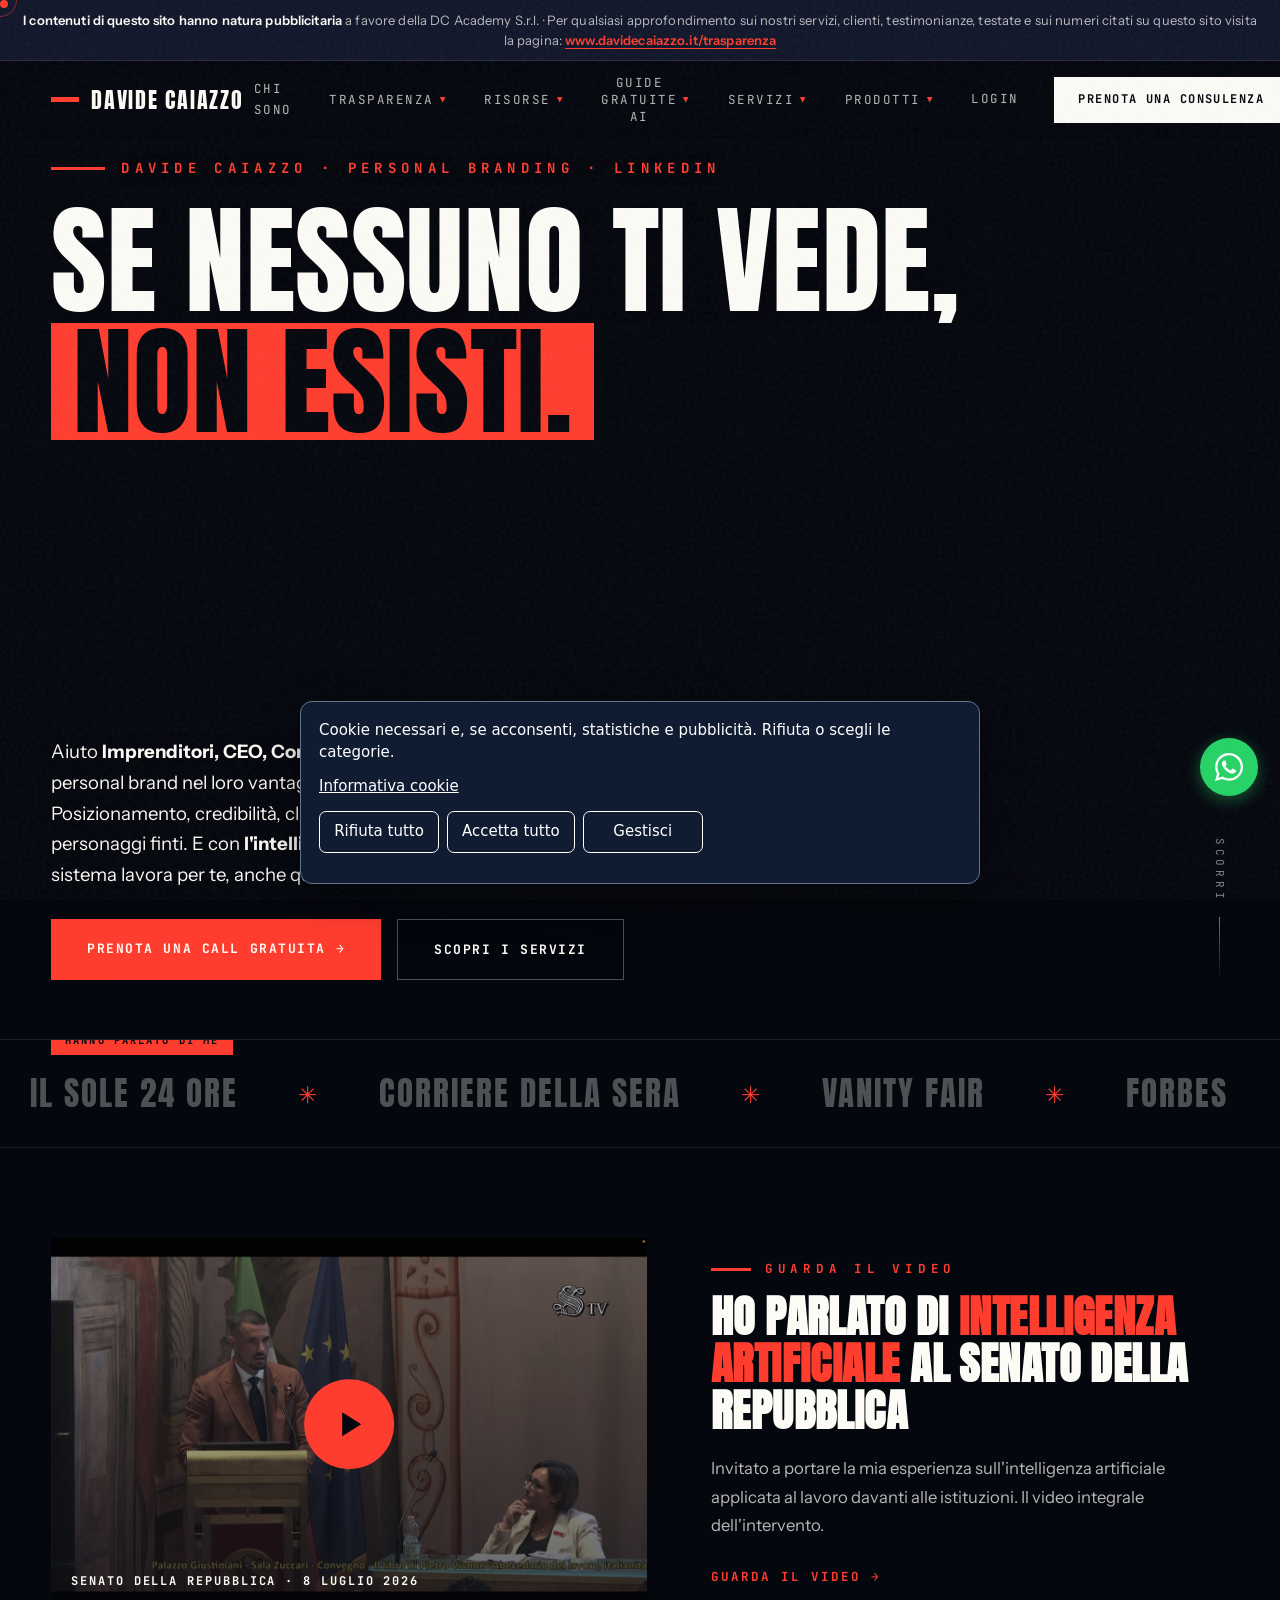
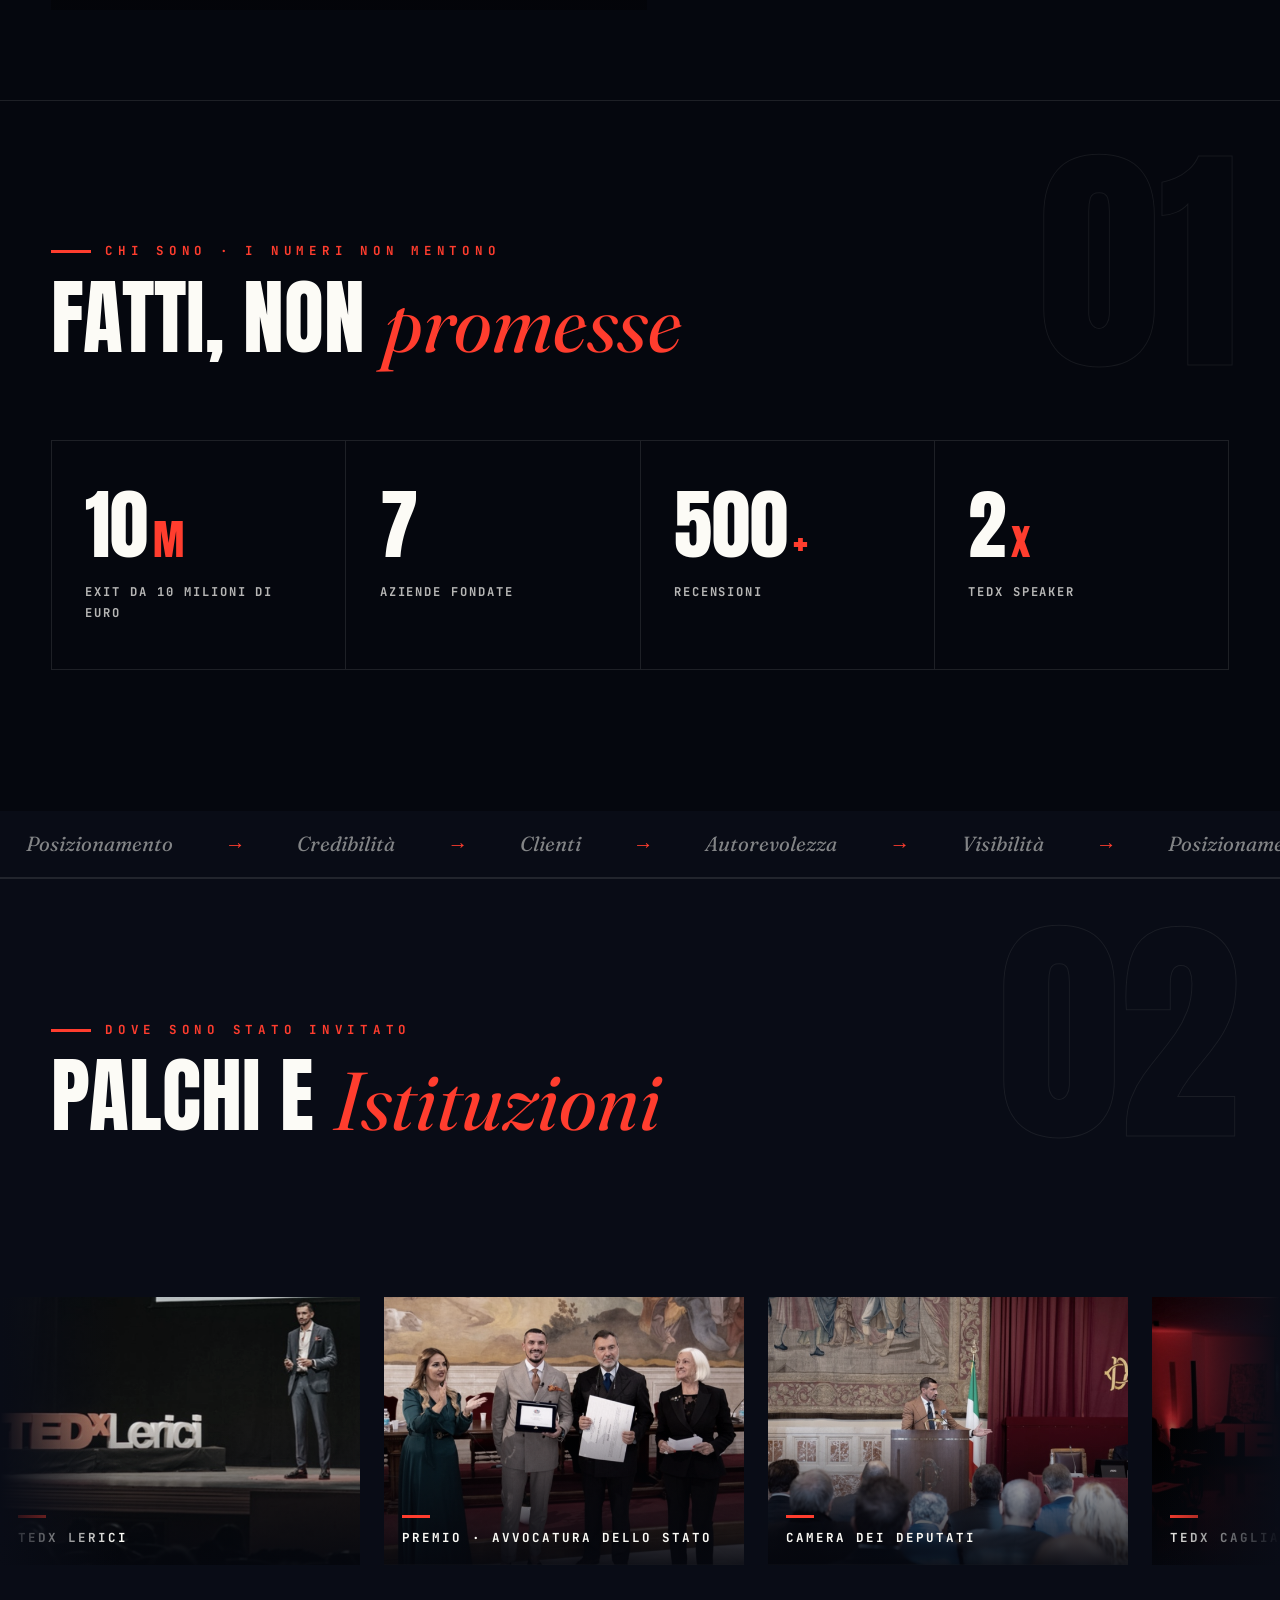
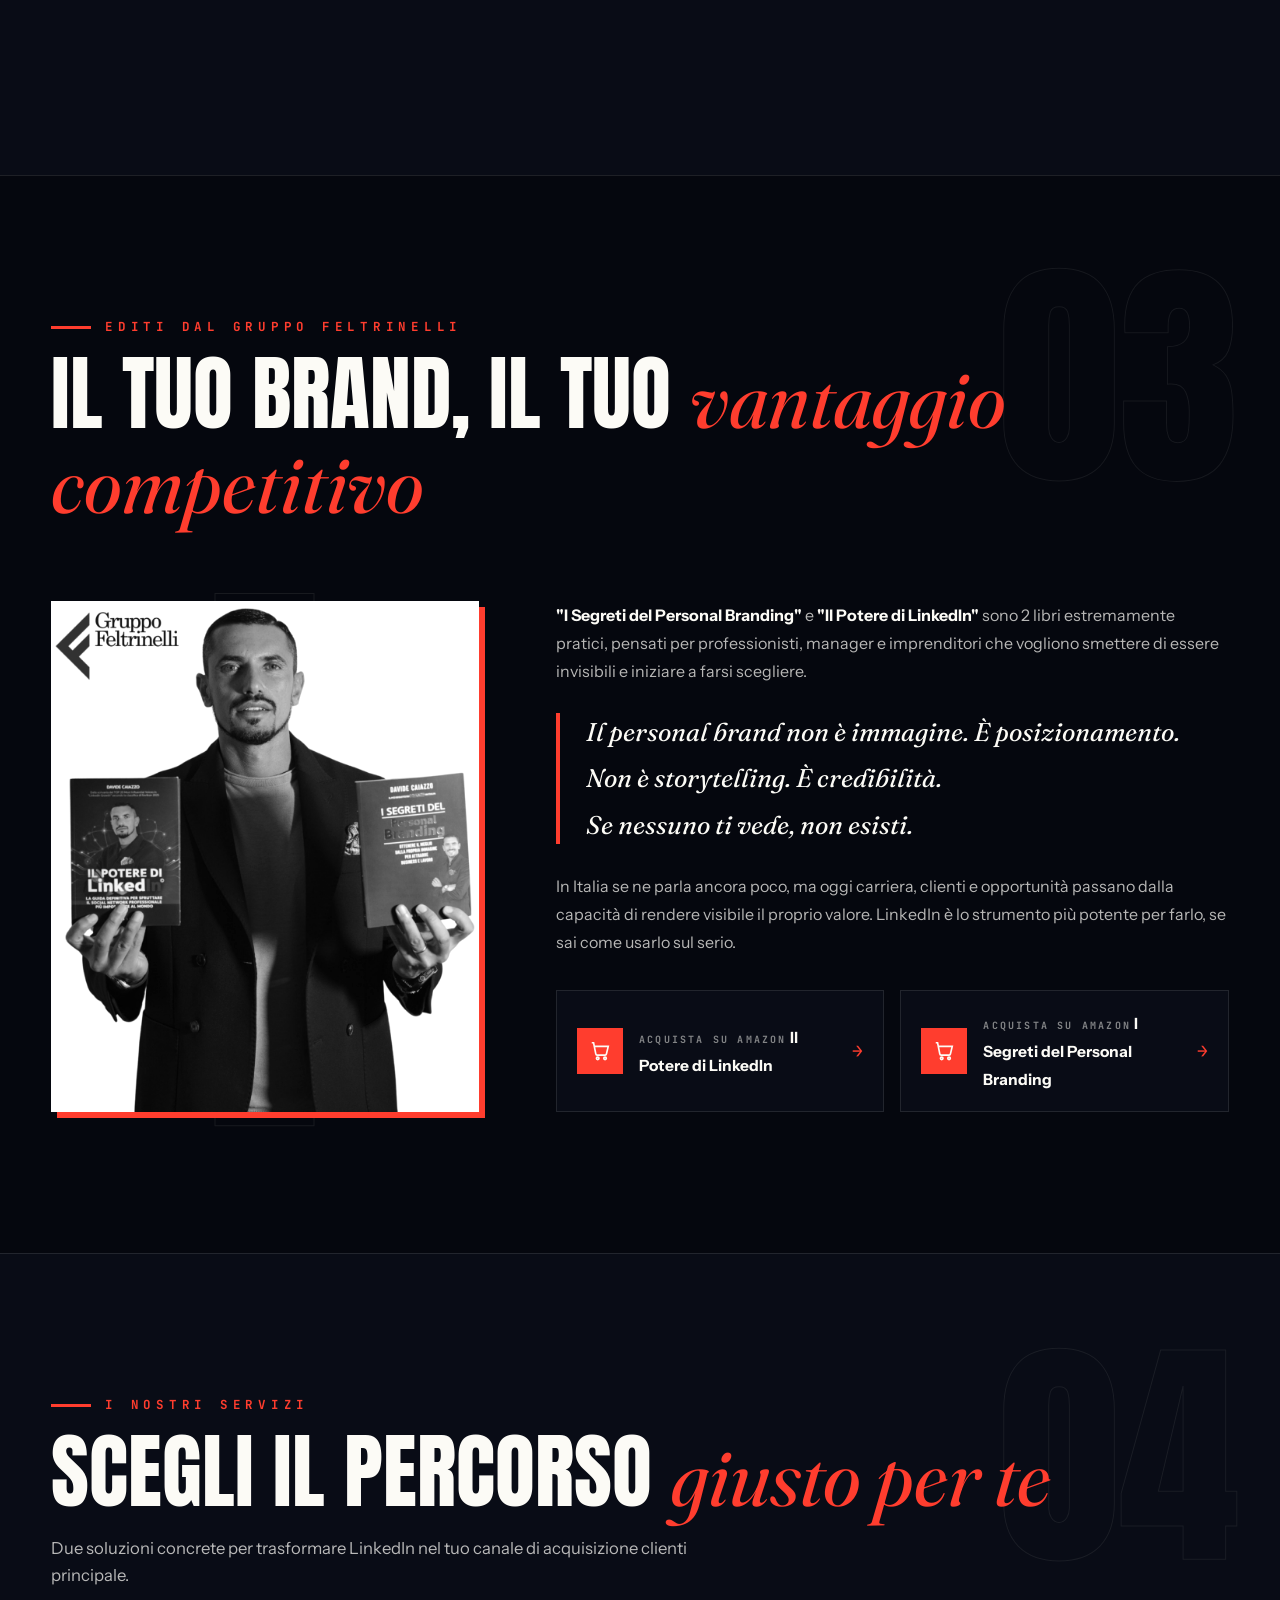
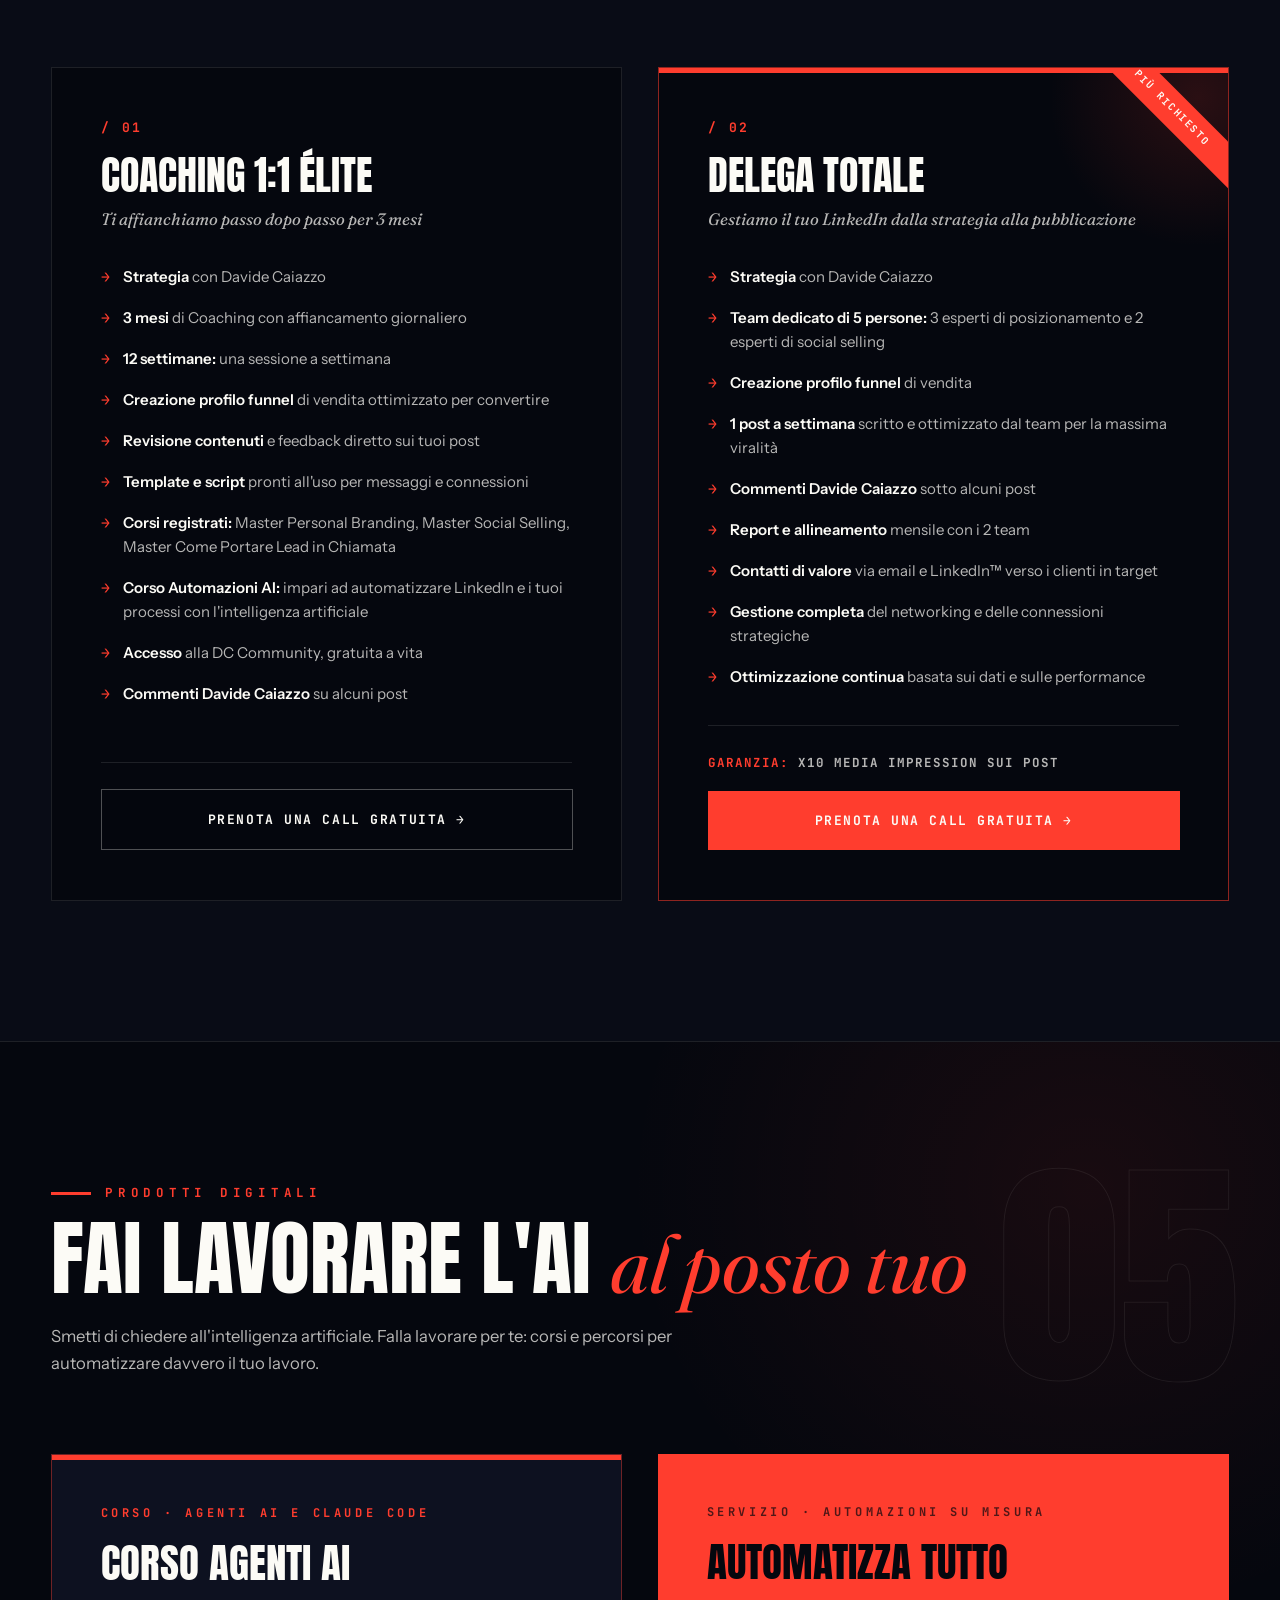
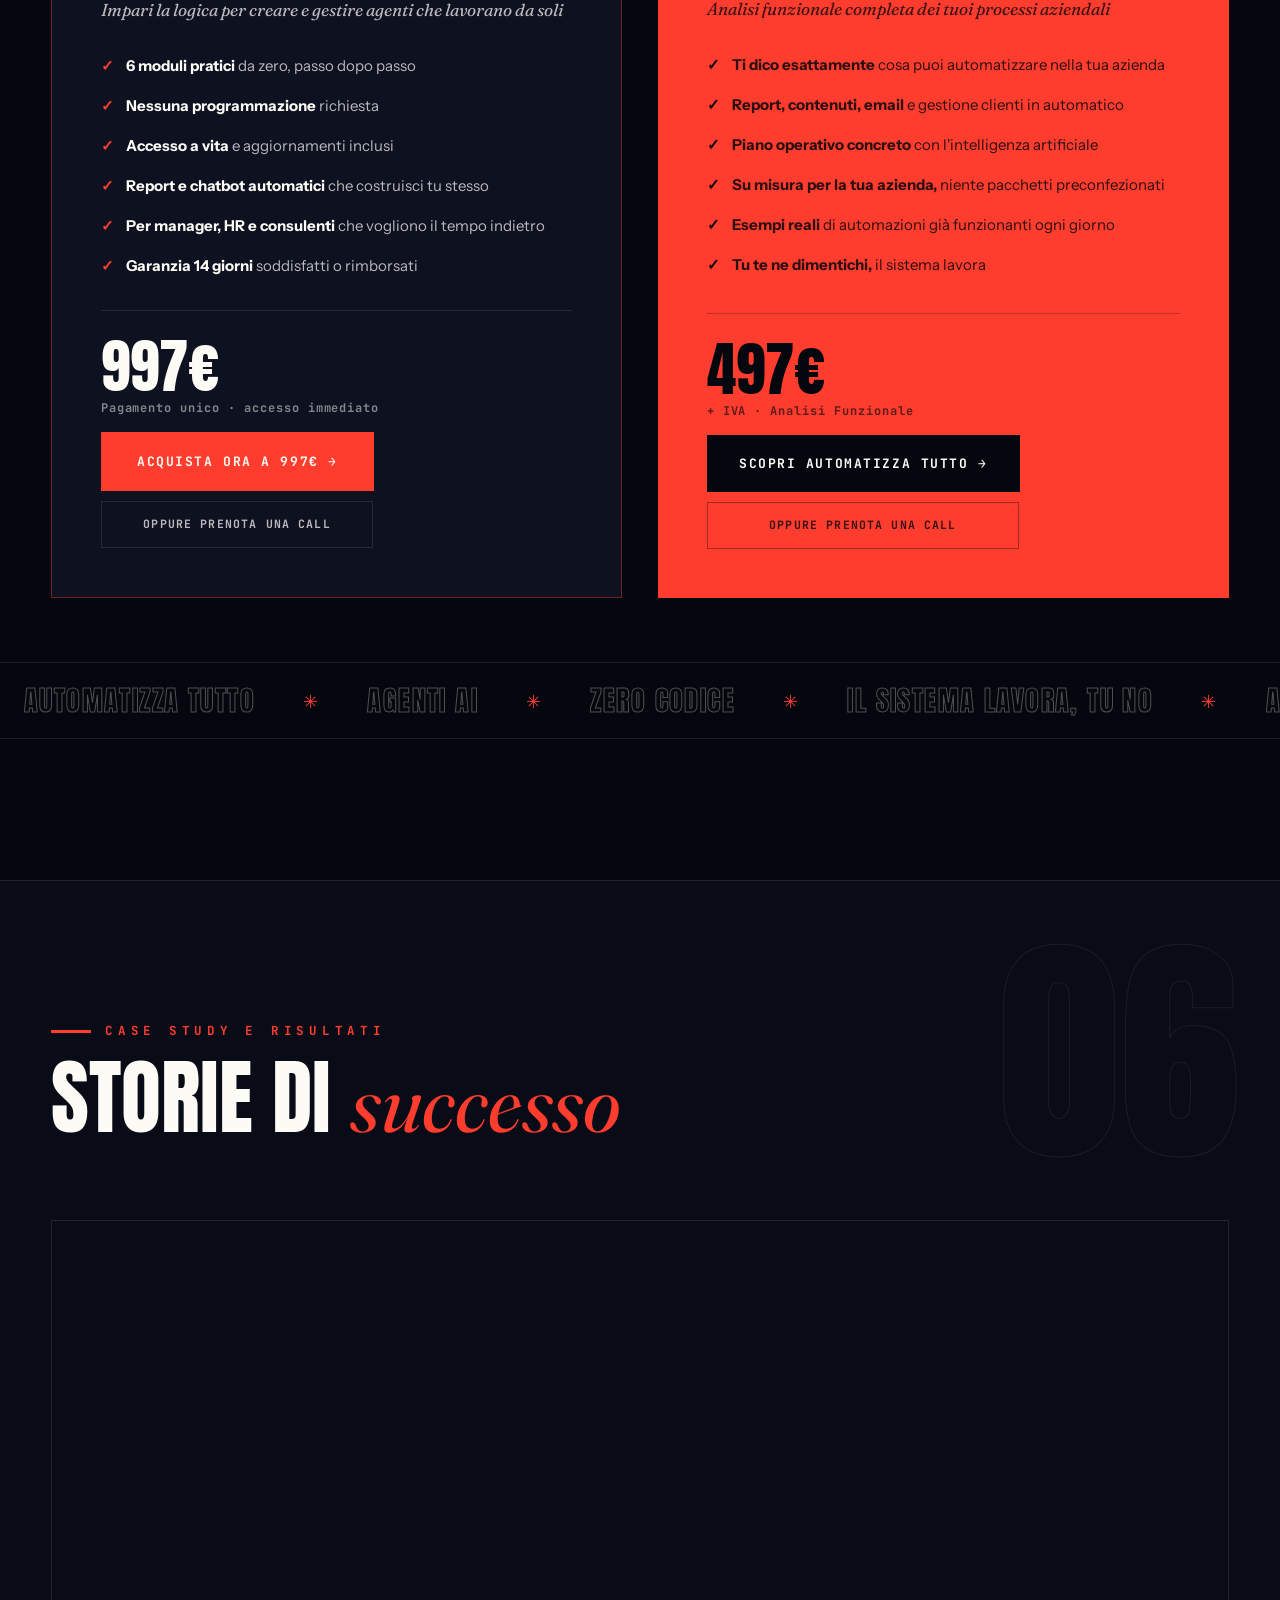
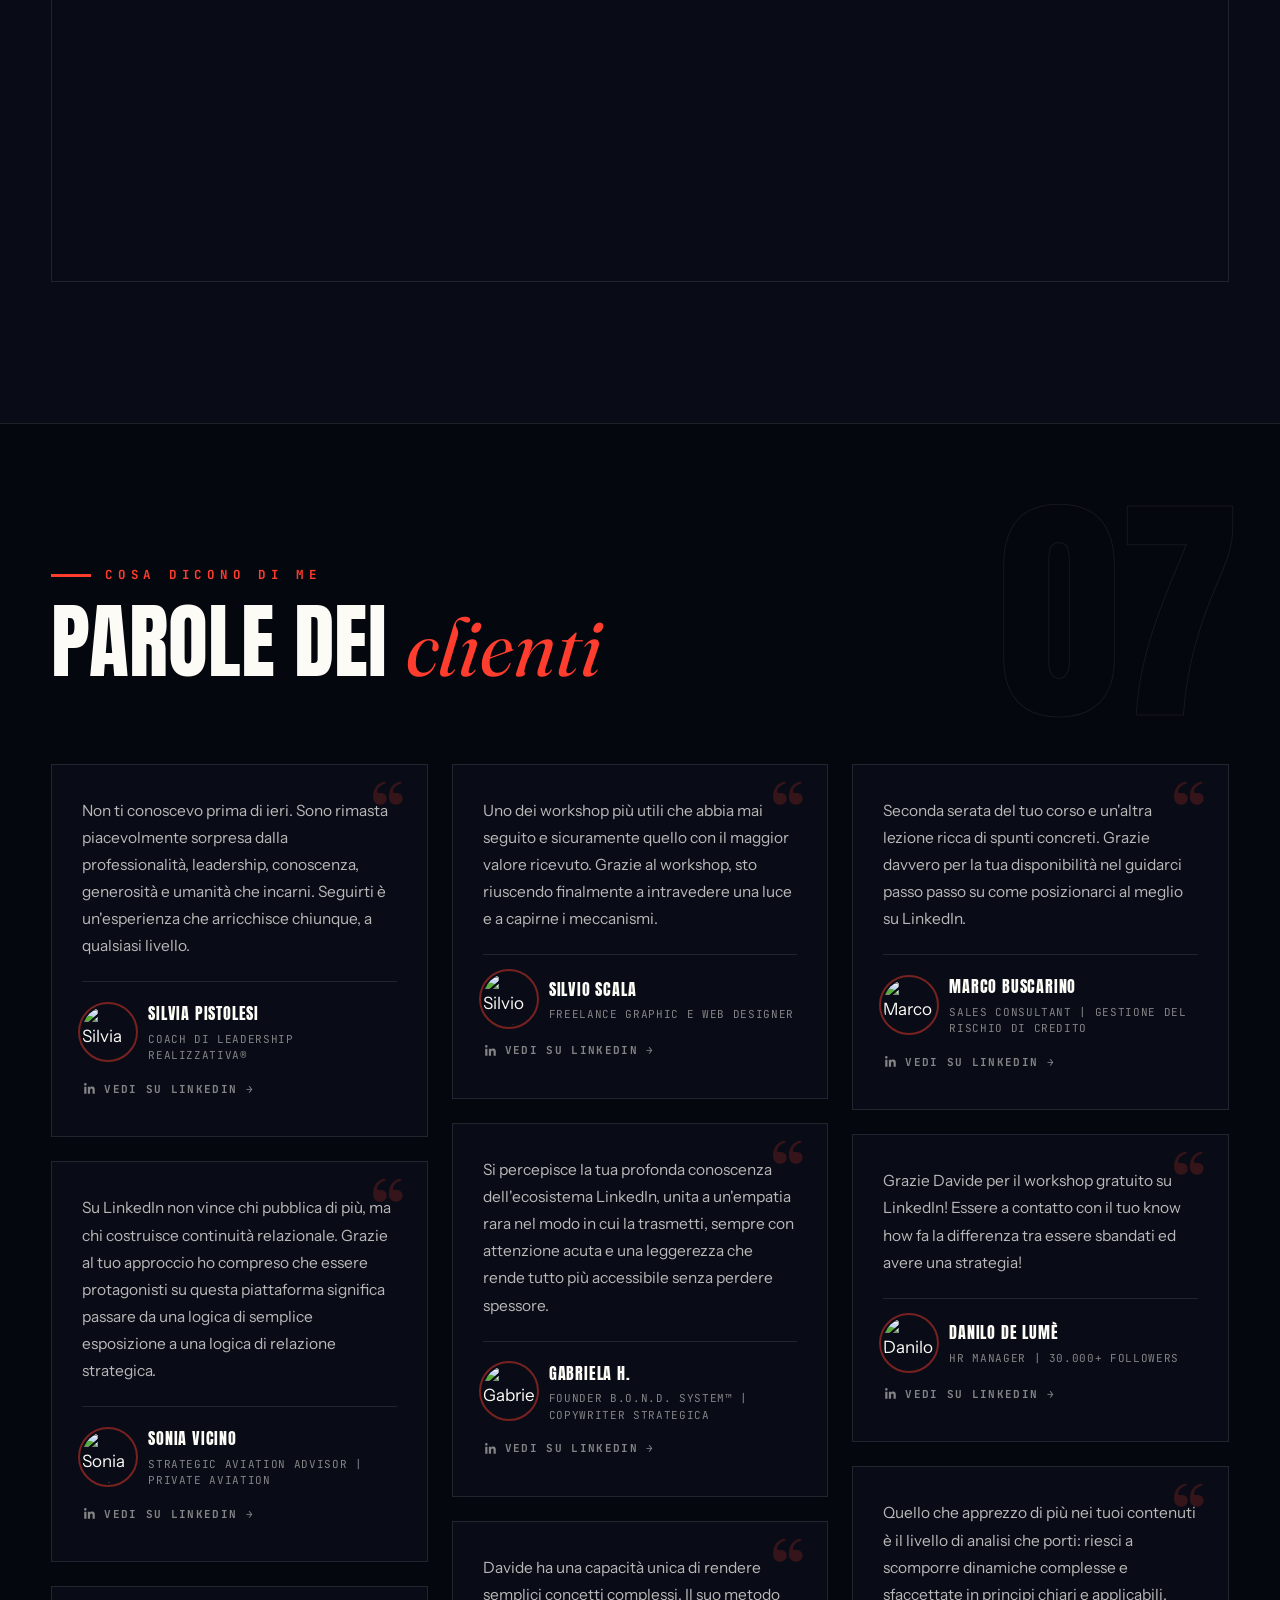
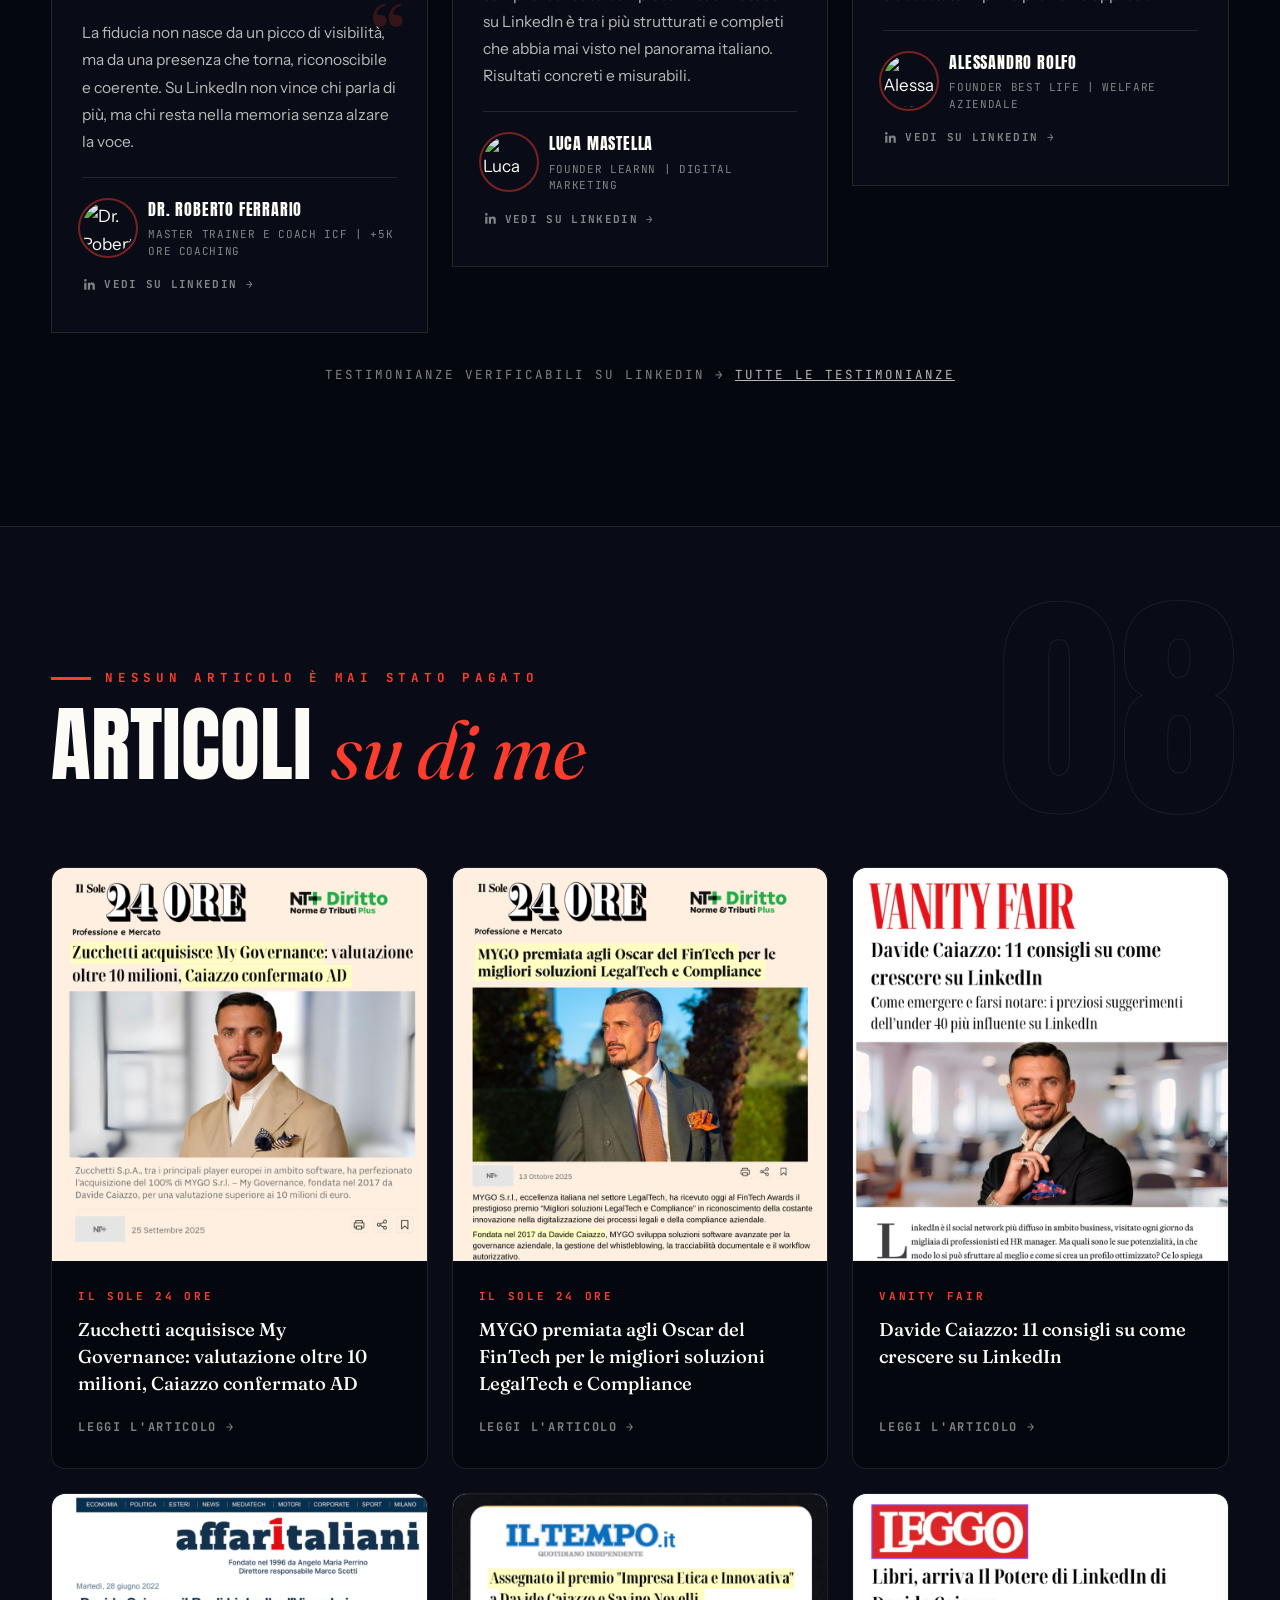
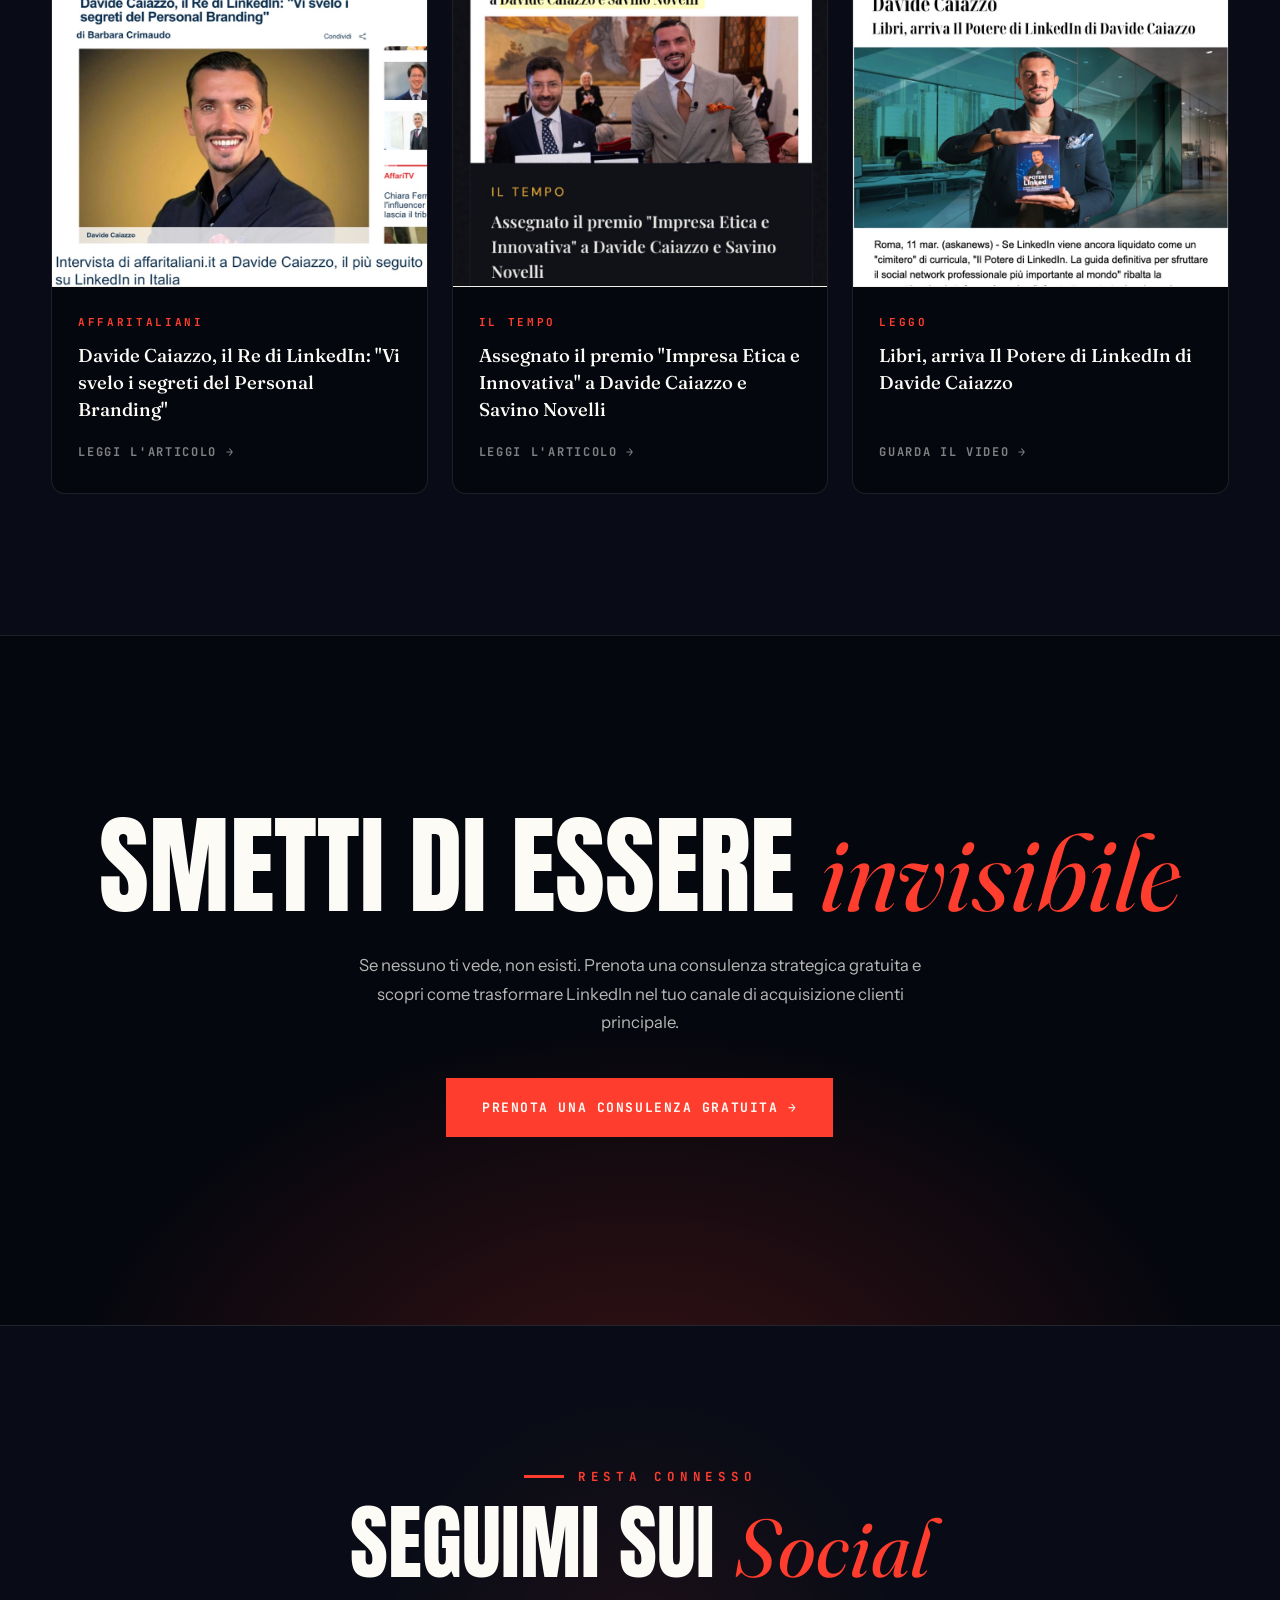
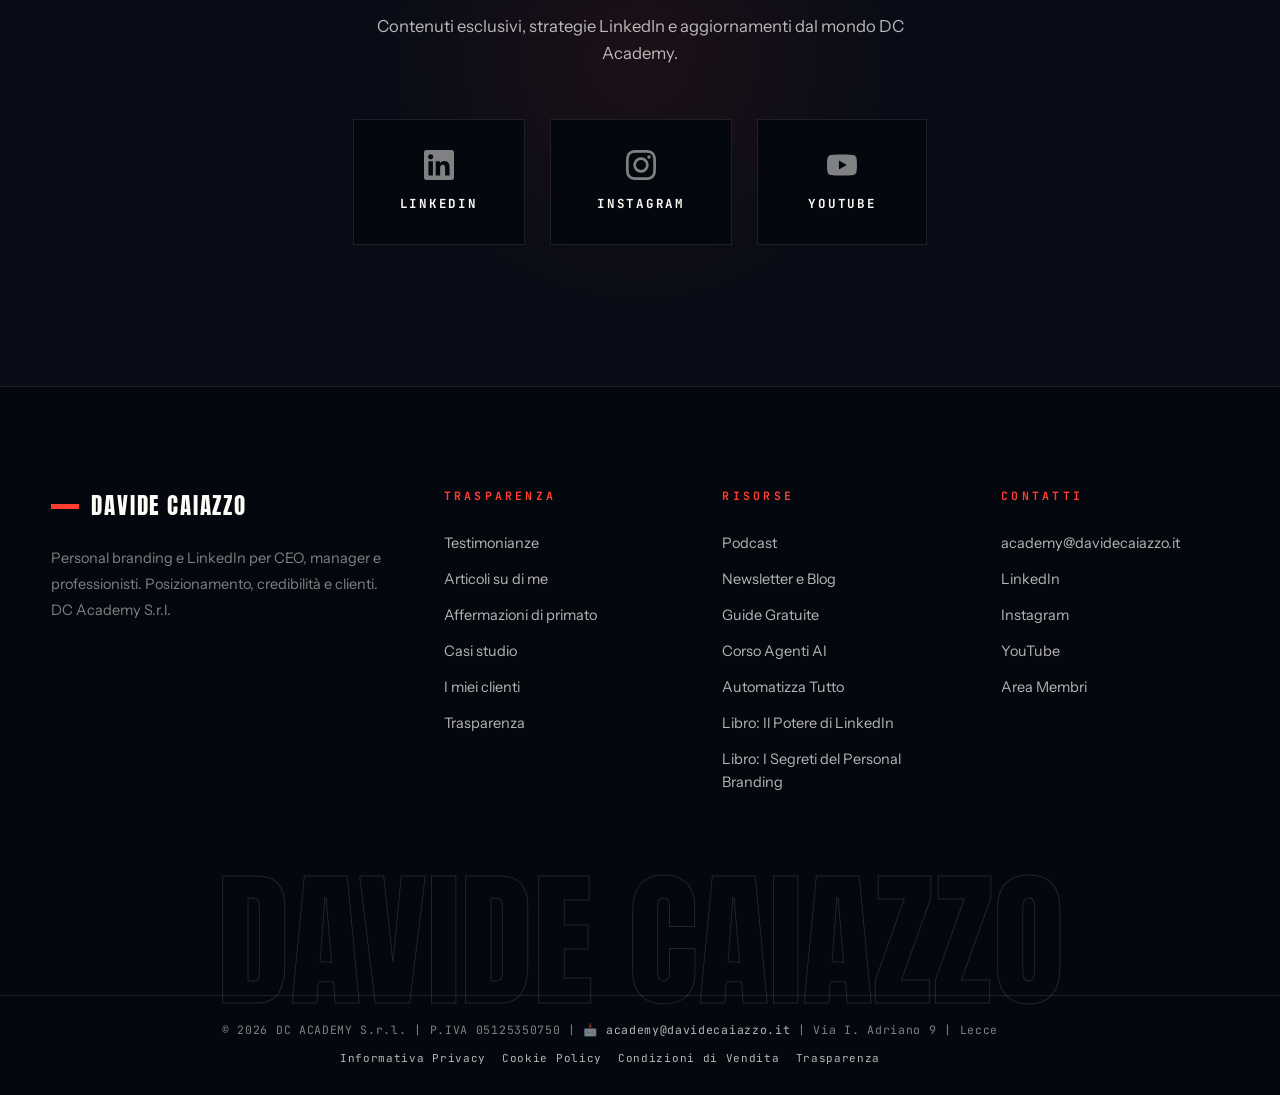
==== commit e120899a: "Make optional cookies depend on persistent category choices" ====
--- a/index.html
+++ b/index.html
@@ -237,99 +237,7 @@
 <link rel="preconnect" href="https://fonts.googleapis.com">
 <link rel="preconnect" href="https://fonts.gstatic.com" crossorigin>
 <link href="https://fonts.googleapis.com/css2?family=Anton&family=Fraunces:ital,opsz,wght@0,9..144,300..900;1,9..144,300..900&family=Instrument+Sans:ital,wght@0,400..700;1,400..700&family=JetBrains+Mono:wght@400;700&display=swap" rel="stylesheet">
-<script type="text/javascript" async charset="UTF-8" src="//cdn.cookie-script.com/s/5b24cef87a160ab3ee3c8e35c1c61ff9.js"></script>
-<script>
-/* Interfaccia CookieScript per davidecaiazzo.it e pagine Kajabi DC Academy.
-   Non cambia lo stato del consenso: usa solo CookieScript.instance.show(). */
-(function () {
-  'use strict';
-
-  var POLICY_URL = 'https://docs.google.com/document/d/1PTTs2QFMqBtZaefLHPrrfMxJRnlGewih/edit';
-  var DESCRIPTION = 'Questo sito usa cookie. Puoi accettare o rifiutare quelli facoltativi, oppure scegliere le categorie nelle preferenze.';
-  var scheduled = false;
-
-  function cookieScriptReady() {
-    return window.CookieScript && window.CookieScript.instance &&
-      typeof window.CookieScript.instance.show === 'function';
-  }
-
-  function showPreferences(attempt) {
-    if (cookieScriptReady()) {
-      window.CookieScript.instance.show();
-    } else if (attempt < 40) {
-      window.setTimeout(function () { showPreferences(attempt + 1); }, 250);
-    }
-  }
-
-  function patchBanner() {
-    var description = document.querySelector('#cookiescript_description [data-cs-desc-box="true"]');
-    if (description) {
-      if (description.textContent.trim() !== DESCRIPTION) description.textContent = DESCRIPTION;
-      if (description.getAttribute('data-cs-i18n-read') !== DESCRIPTION) {
-        description.setAttribute('data-cs-i18n-read', DESCRIPTION);
-      }
-    }
-
-    // Il link è fratello del testo: non sostituire l'HTML del contenitore.
-    var readMore = document.getElementById('cookiescript_readmore');
-    if (readMore) {
-      if (readMore.getAttribute('href') !== POLICY_URL) readMore.setAttribute('href', POLICY_URL);
-      if (readMore.getAttribute('data-cs-i18n-url') !== JSON.stringify({ it: POLICY_URL })) {
-        readMore.setAttribute('data-cs-i18n-url', JSON.stringify({ it: POLICY_URL }));
-      }
-      if (readMore.textContent.trim() !== 'Informativa cookie') readMore.textContent = 'Informativa cookie';
-      readMore.setAttribute('target', '_blank');
-      readMore.setAttribute('rel', 'noopener noreferrer');
-      readMore.setAttribute('aria-label', 'Apri l’informativa cookie in una nuova finestra');
-    }
-  }
-
-  function ensurePreferencesButton() {
-    if (document.getElementById('dc-cookie-preferences')) return;
-    if (!document.querySelector('script[src*="cdn.cookie-script.com/s/"]') && !window.CookieScript) return;
-
-    var legalLinks = document.querySelector('.foot-bar .legal-links');
-    var button = document.createElement('button');
-    button.id = 'dc-cookie-preferences';
-    button.type = 'button';
-    button.textContent = 'Preferenze cookie';
-    button.setAttribute('aria-label', 'Apri le preferenze cookie');
-    button.style.cssText = legalLinks
-      ? 'background:none;border:0;color:var(--cream-70,#fcfbf6);cursor:pointer;font:inherit;letter-spacing:inherit;padding:0;text-decoration:underline'
-      : 'position:fixed;bottom:16px;left:16px;z-index:2147483646;background:#111;color:#fff;border:1px solid #fff;border-radius:6px;cursor:pointer;font:14px sans-serif;padding:8px 12px';
-    button.addEventListener('click', function () { showPreferences(0); });
-    (legalLinks || document.body).appendChild(button);
-  }
-
-  function apply() {
-    patchBanner();
-    ensurePreferencesButton();
-  }
-
-  function scheduleApply() {
-    if (scheduled) return;
-    scheduled = true;
-    window.setTimeout(function () {
-      scheduled = false;
-      apply();
-    }, 0);
-  }
-
-  function start() {
-    apply();
-    // CookieScript è asincrono e può ricreare il banner dopo una scelta.
-    new MutationObserver(scheduleApply).observe(document.documentElement, {
-      childList: true,
-      attributes: true,
-      attributeFilter: ['href', 'data-cs-i18n-url'],
-      subtree: true
-    });
-  }
-
-  if (document.readyState === 'loading') document.addEventListener('DOMContentLoaded', start);
-  else start();
-})();
-</script>
+<script src="gestore-consenso-dc.js"></script>
 
 <style>
 /* ════════════════════════════════════════════════════════════════
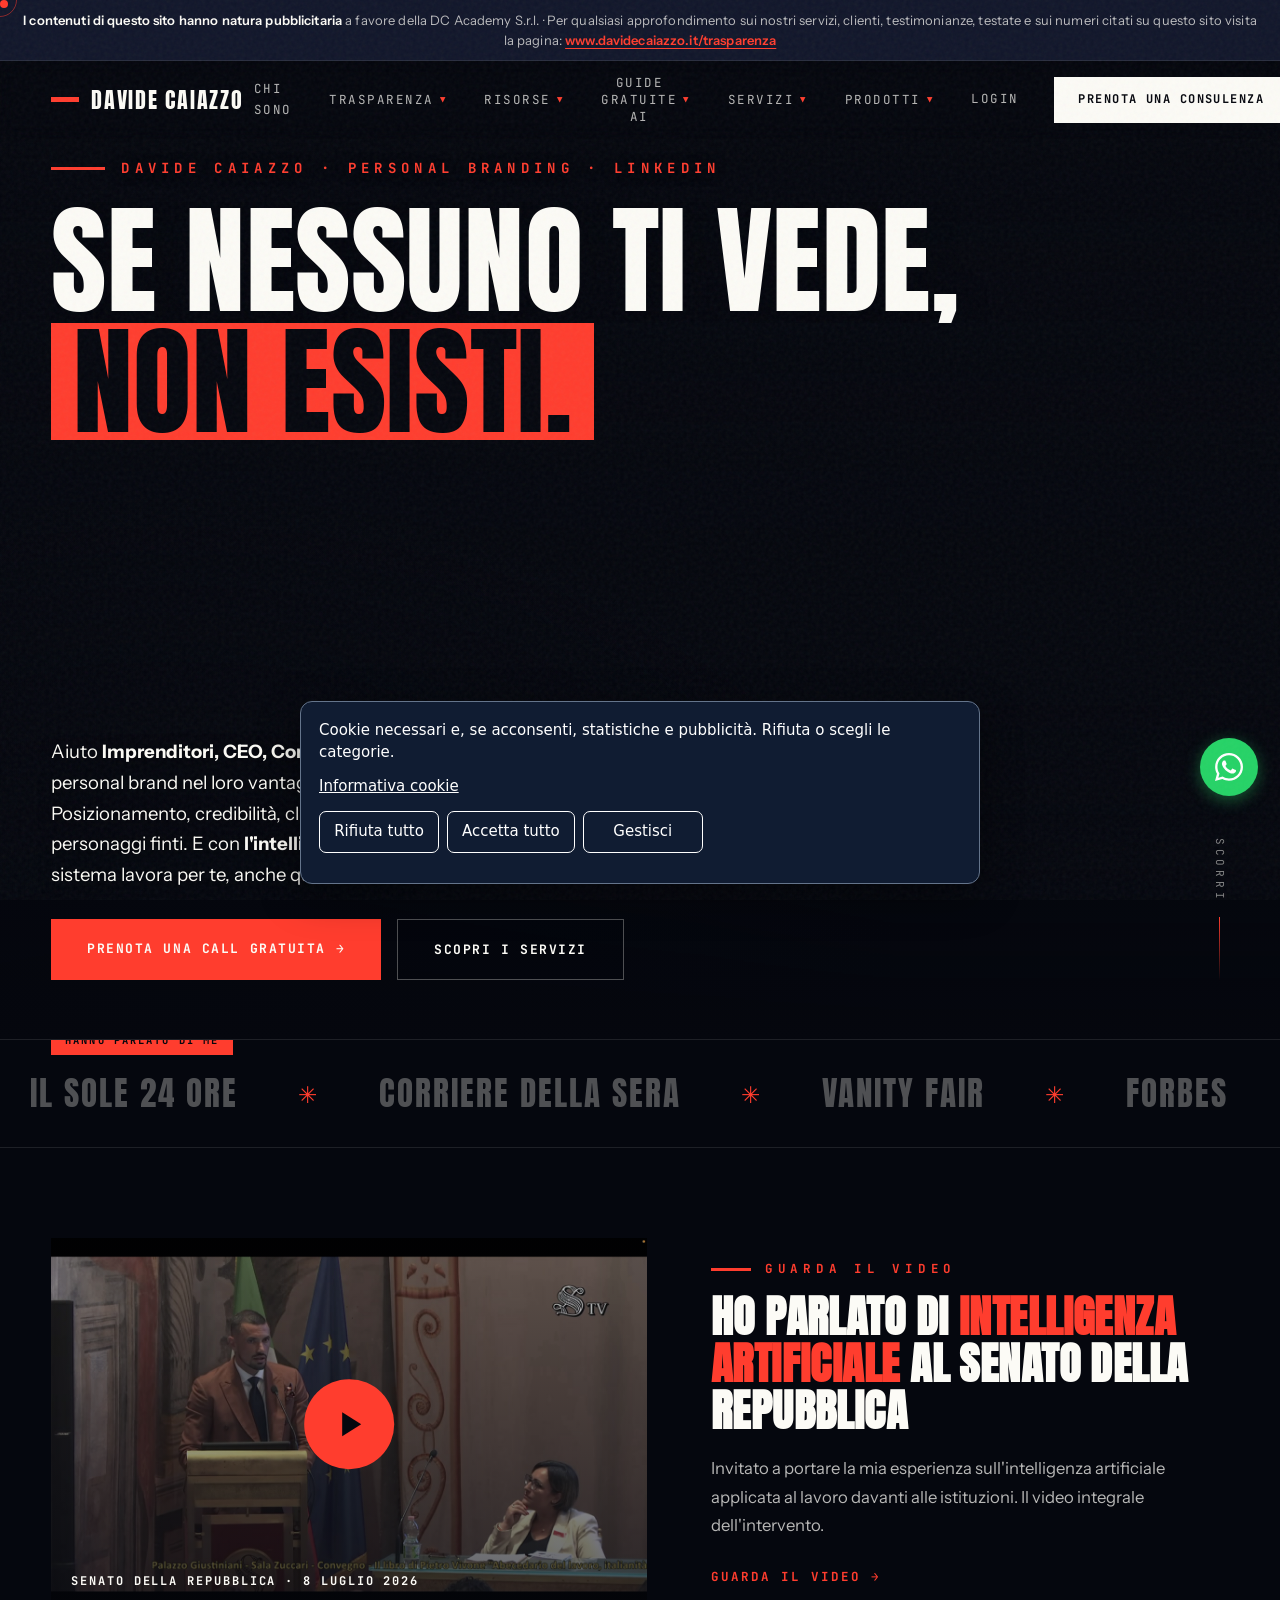
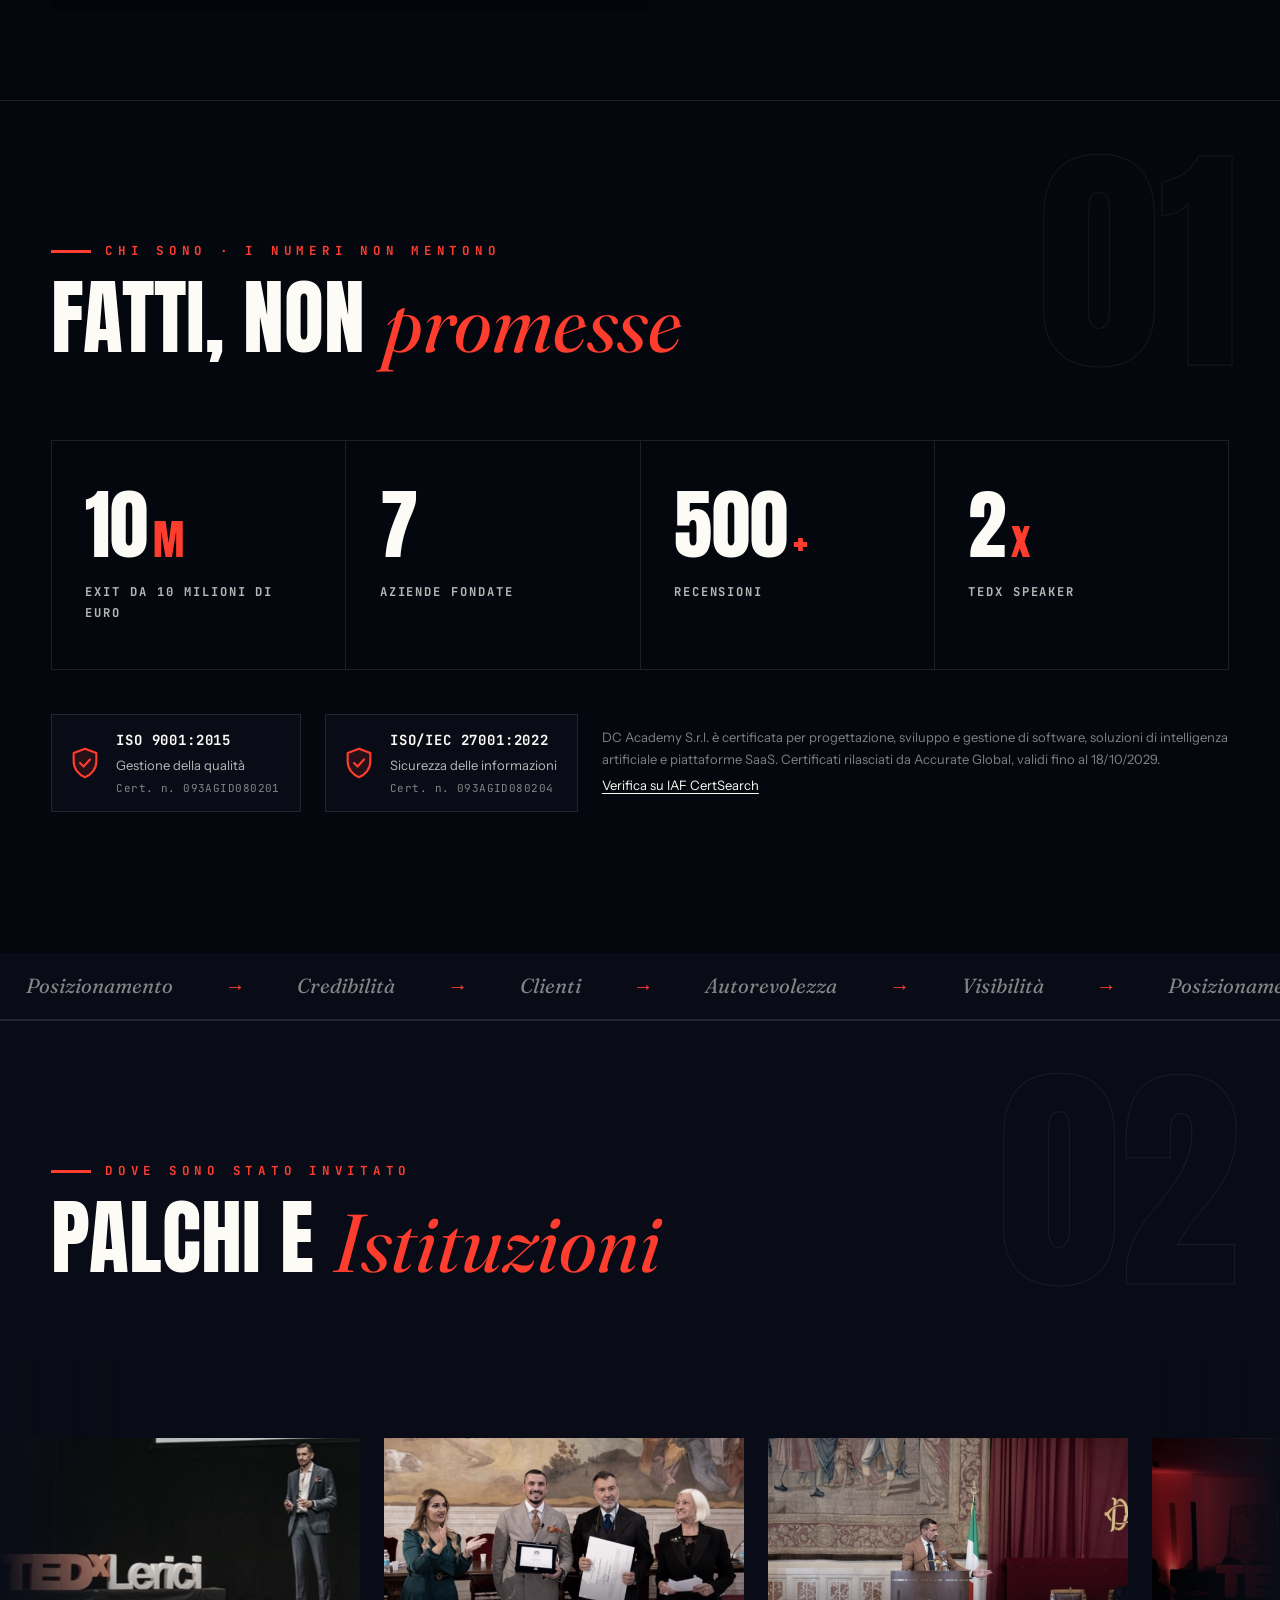
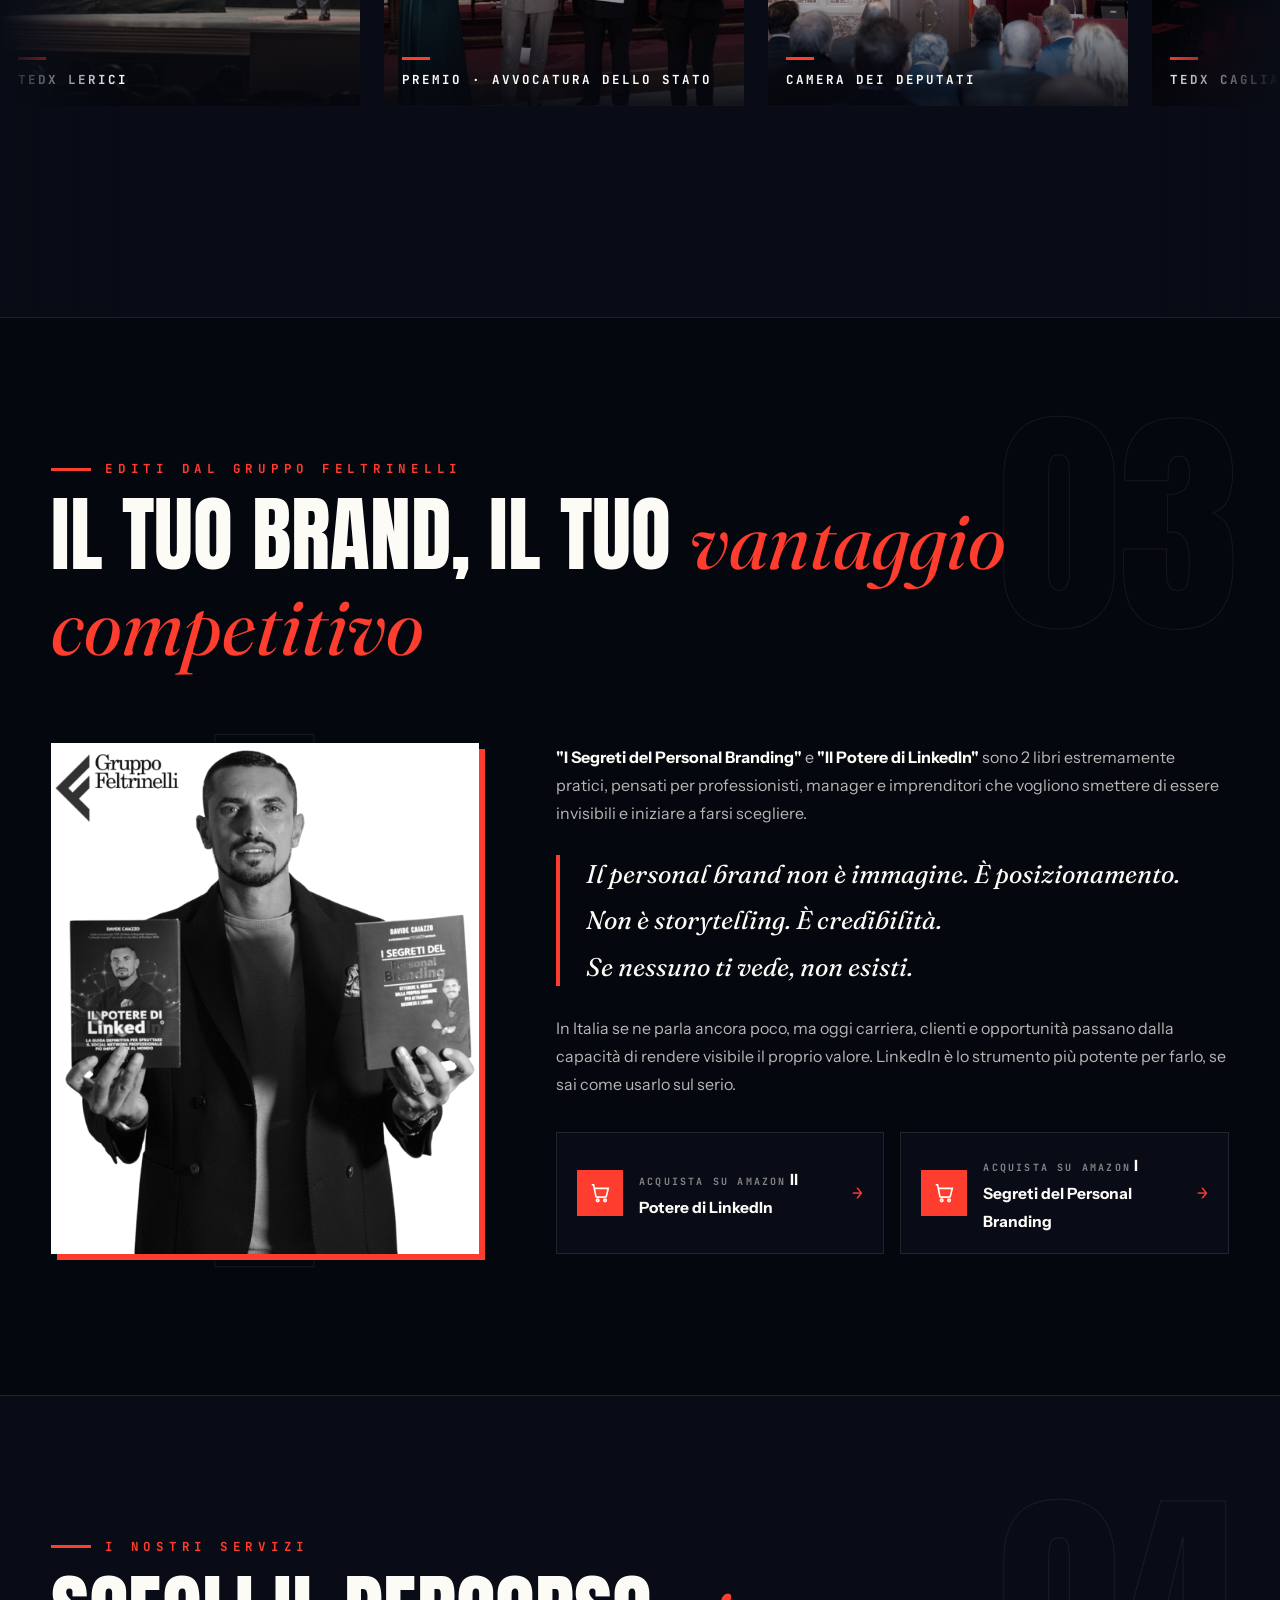
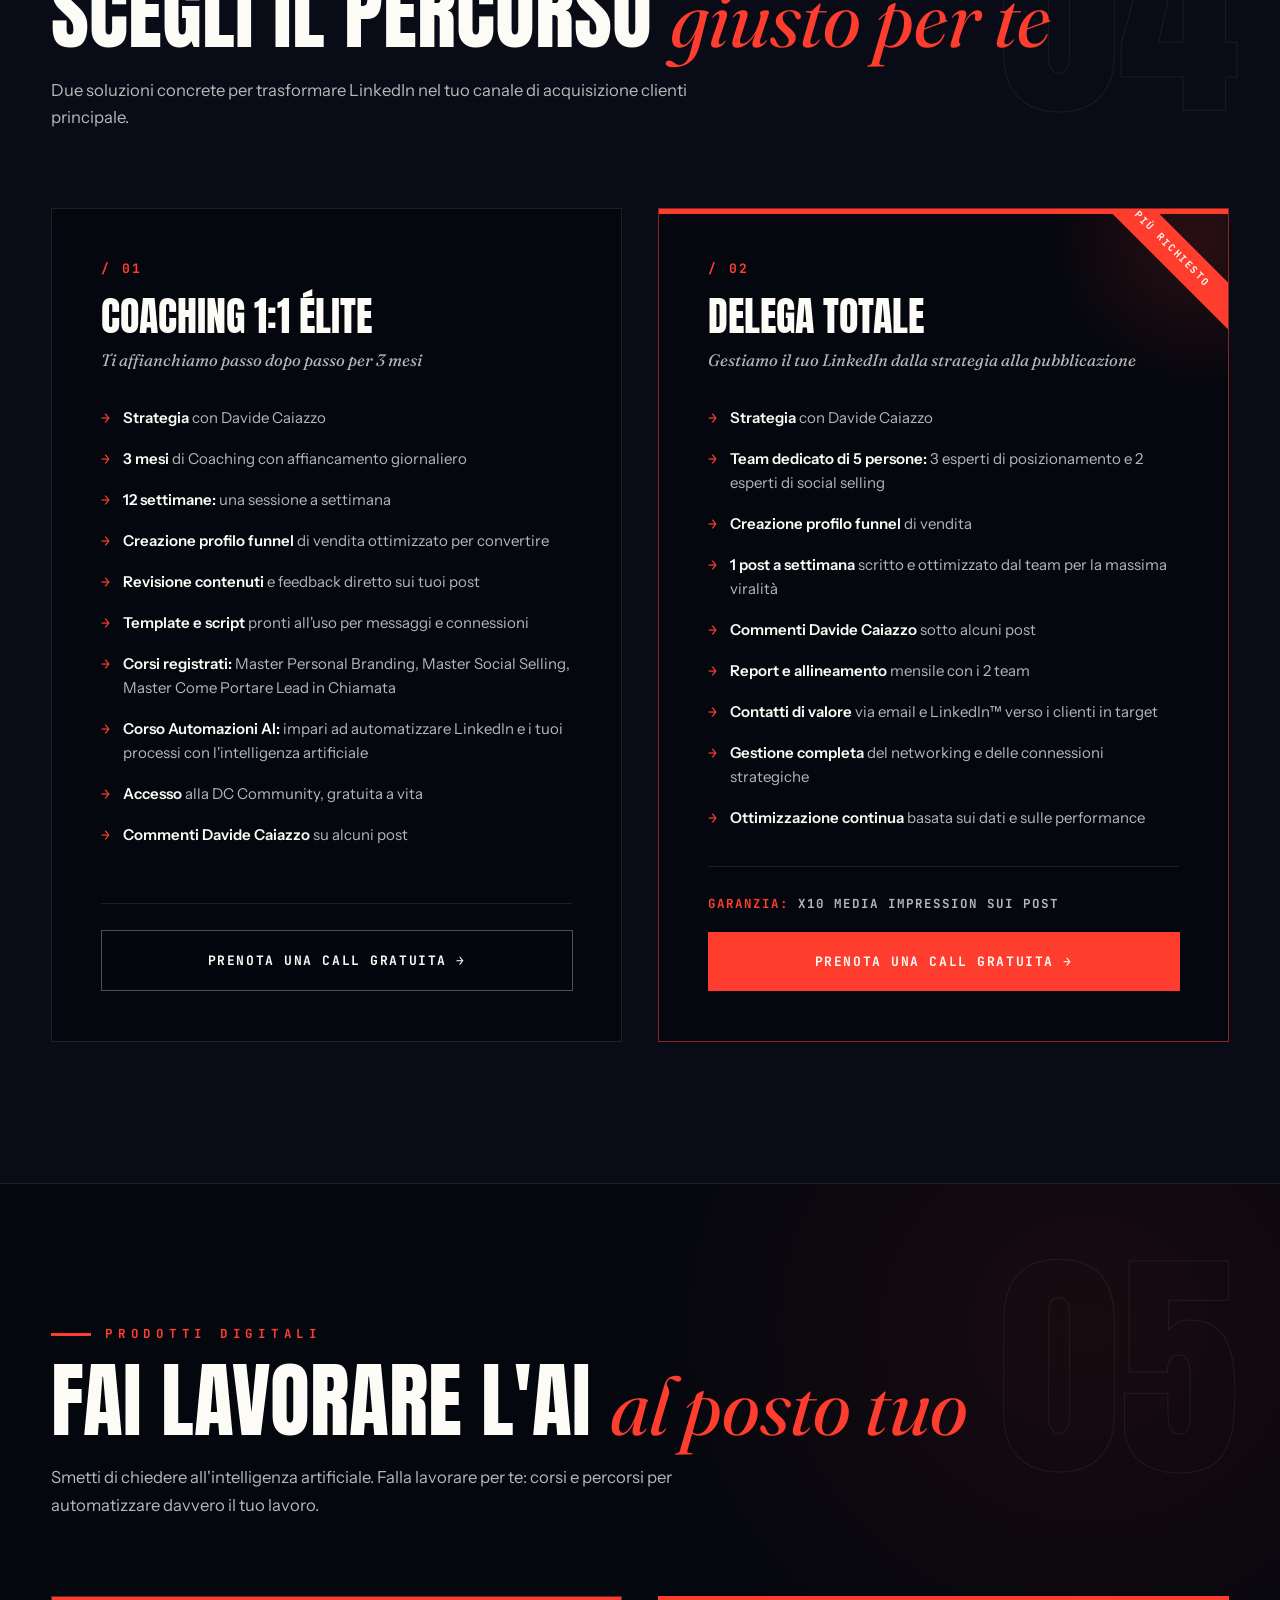
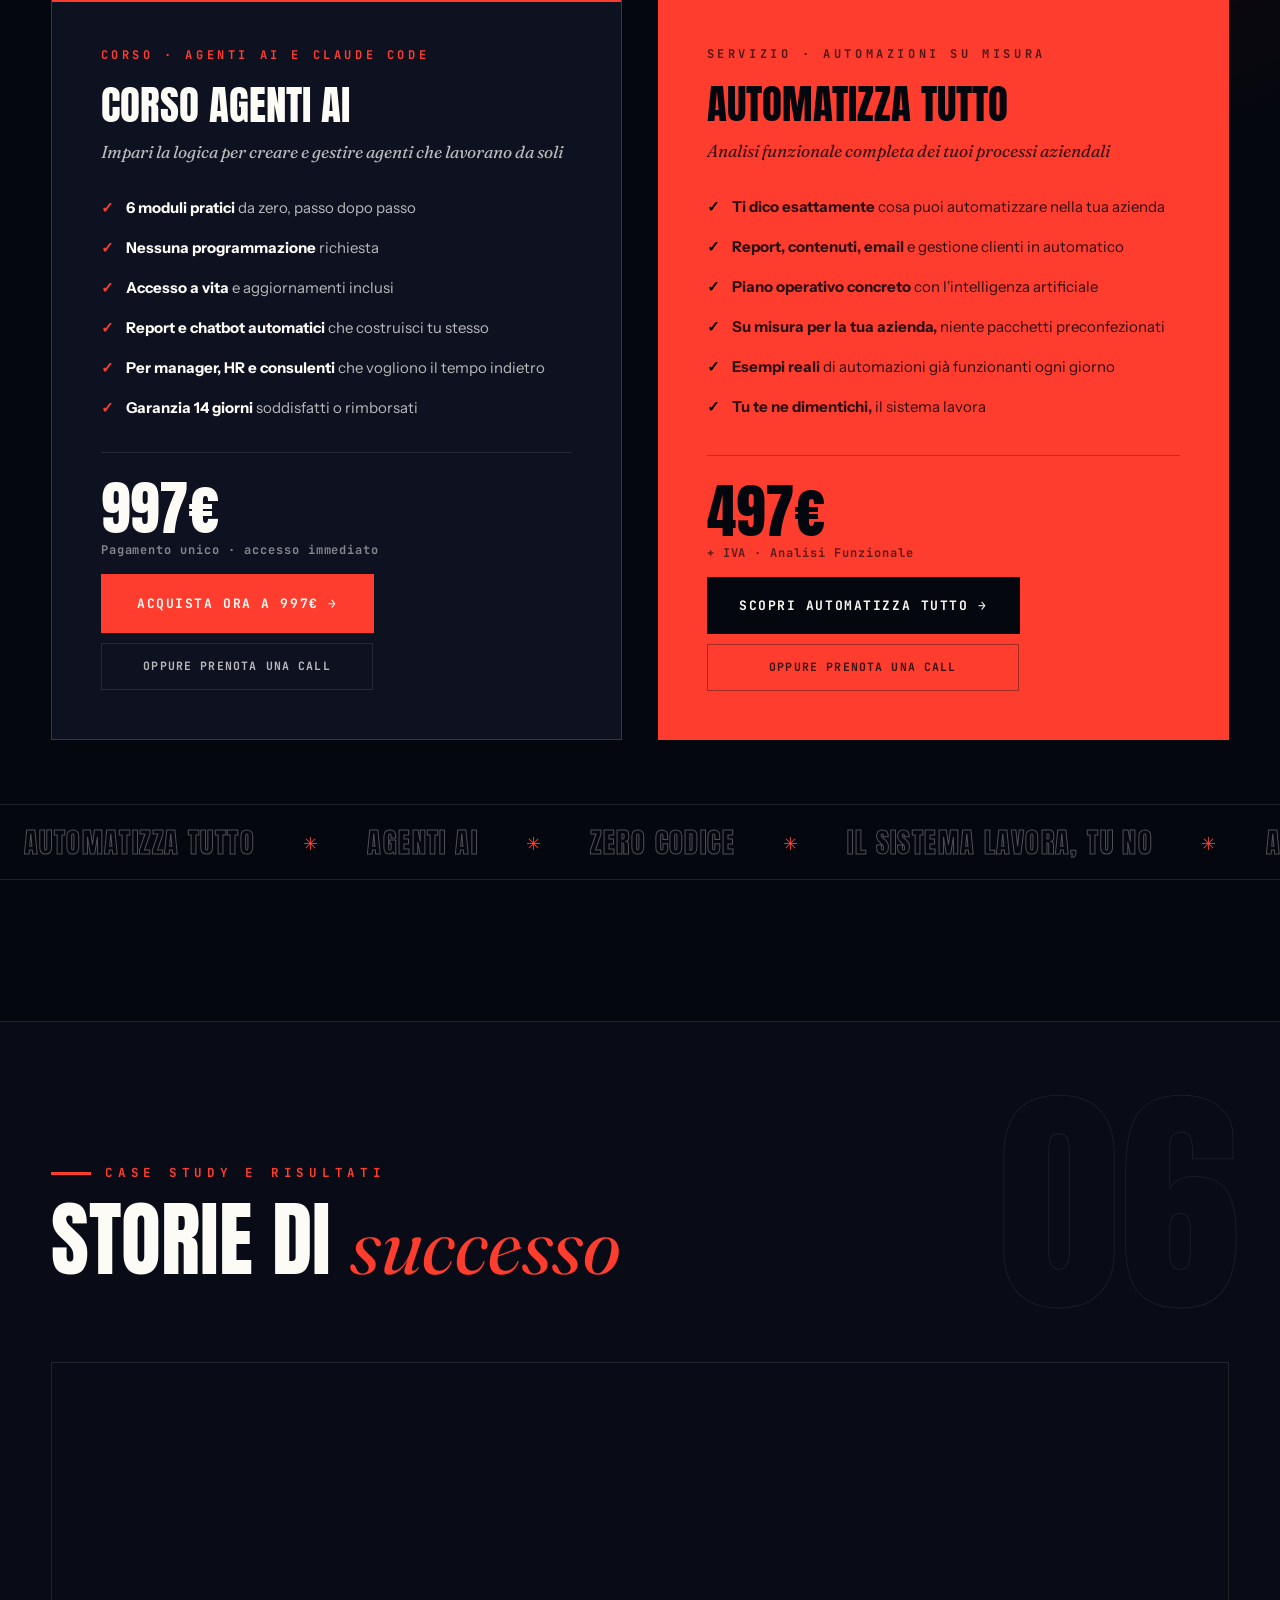
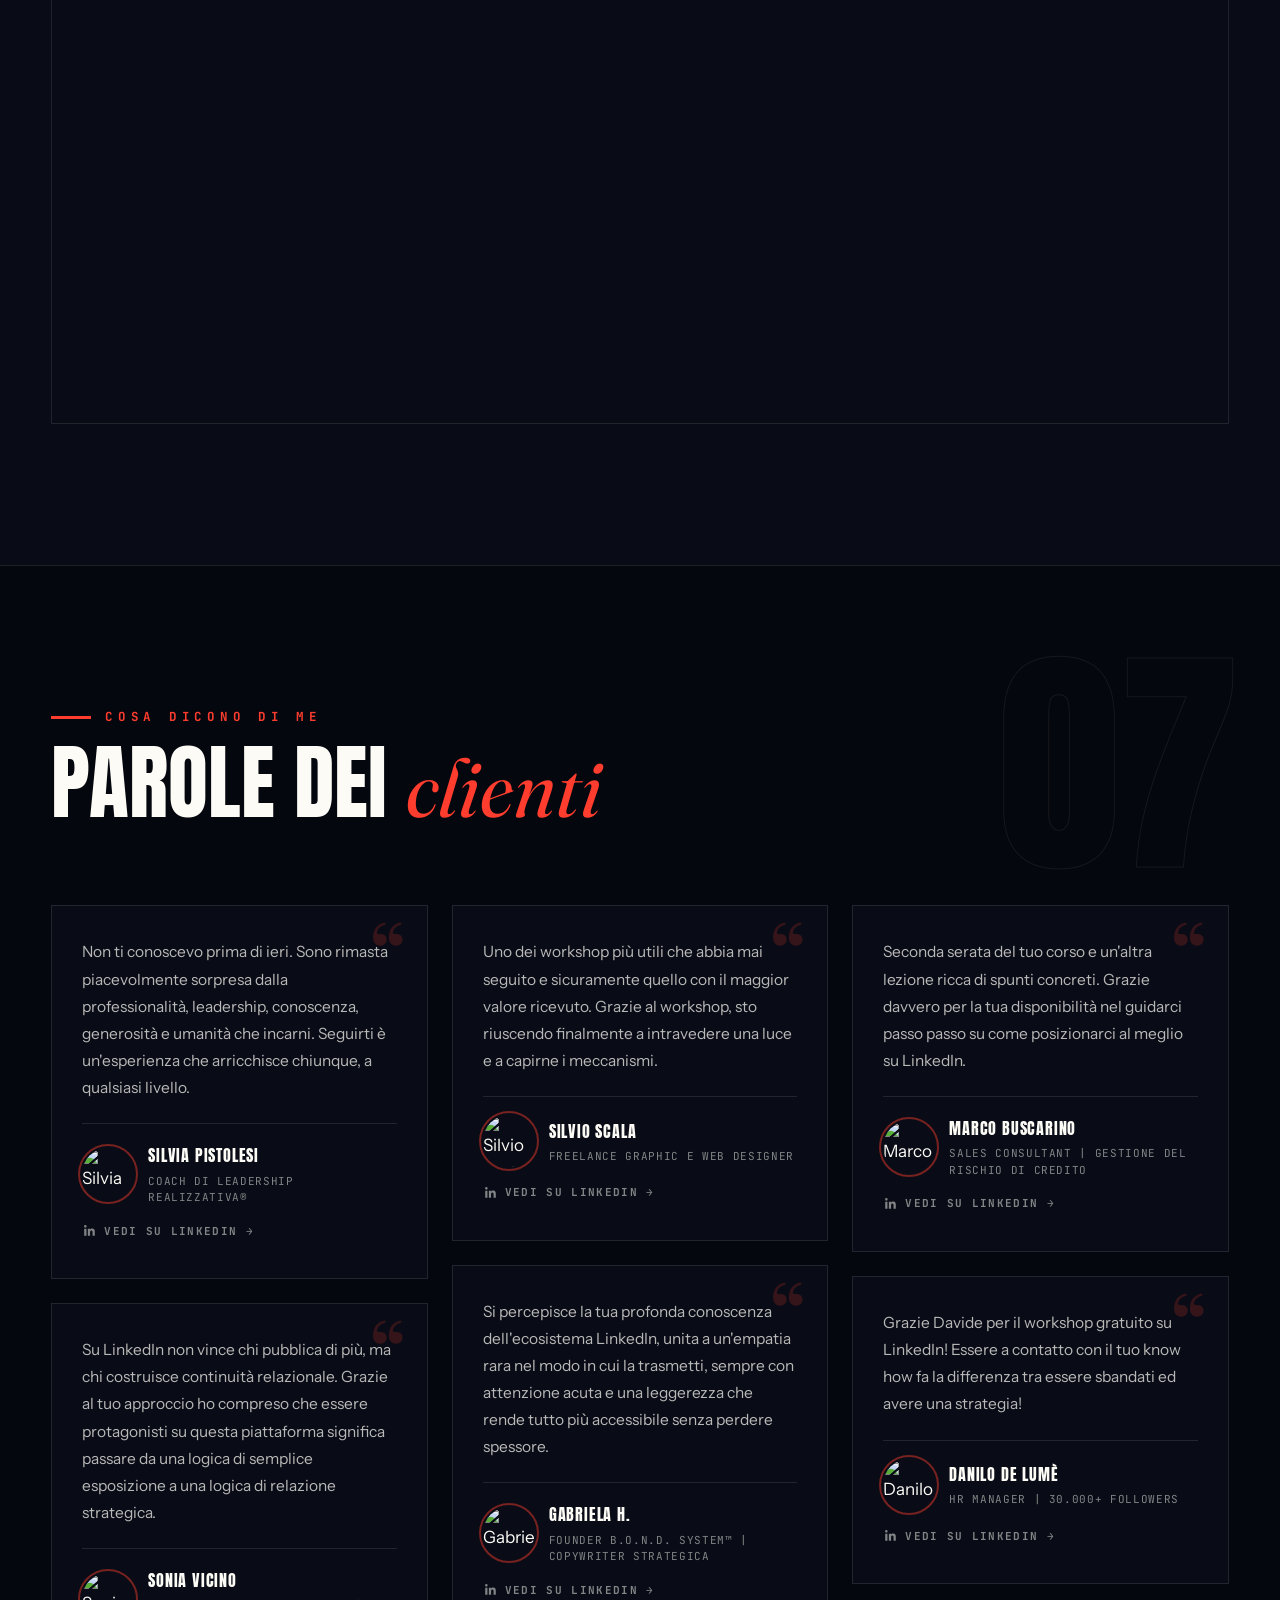
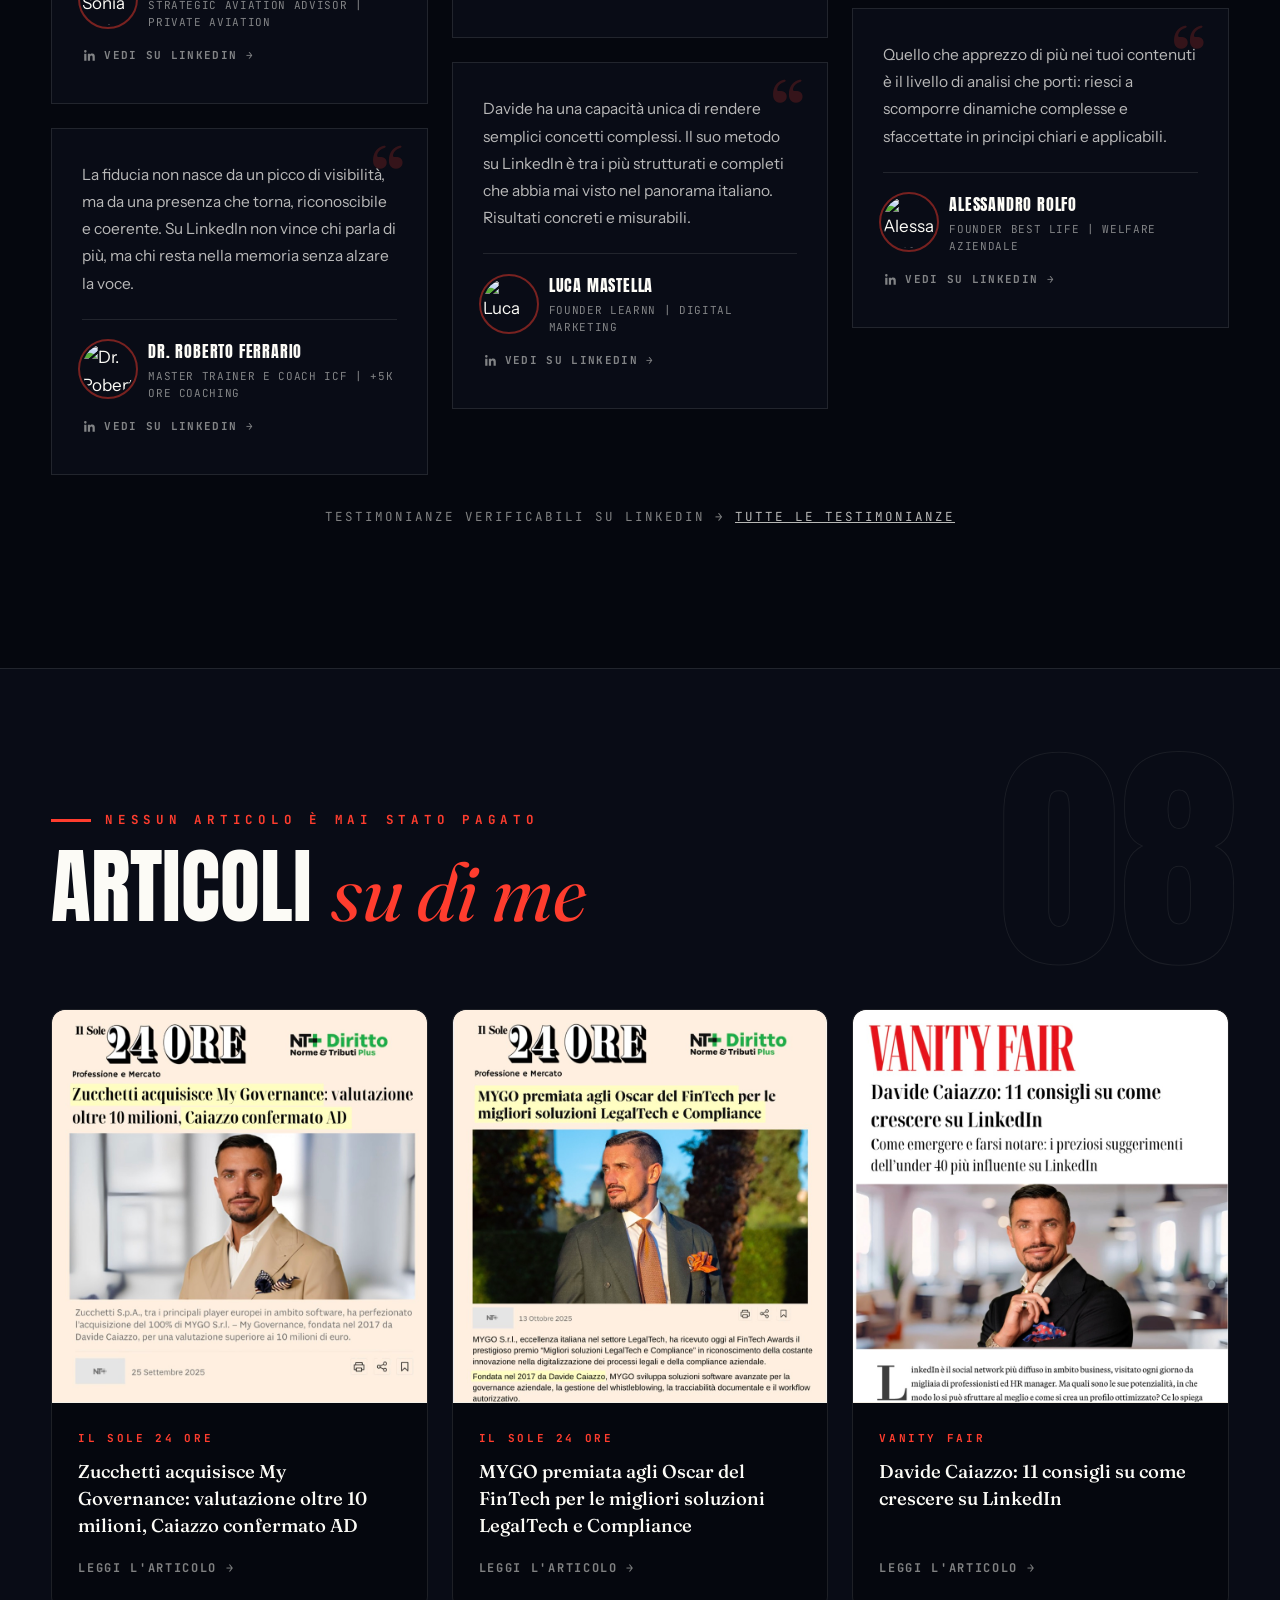
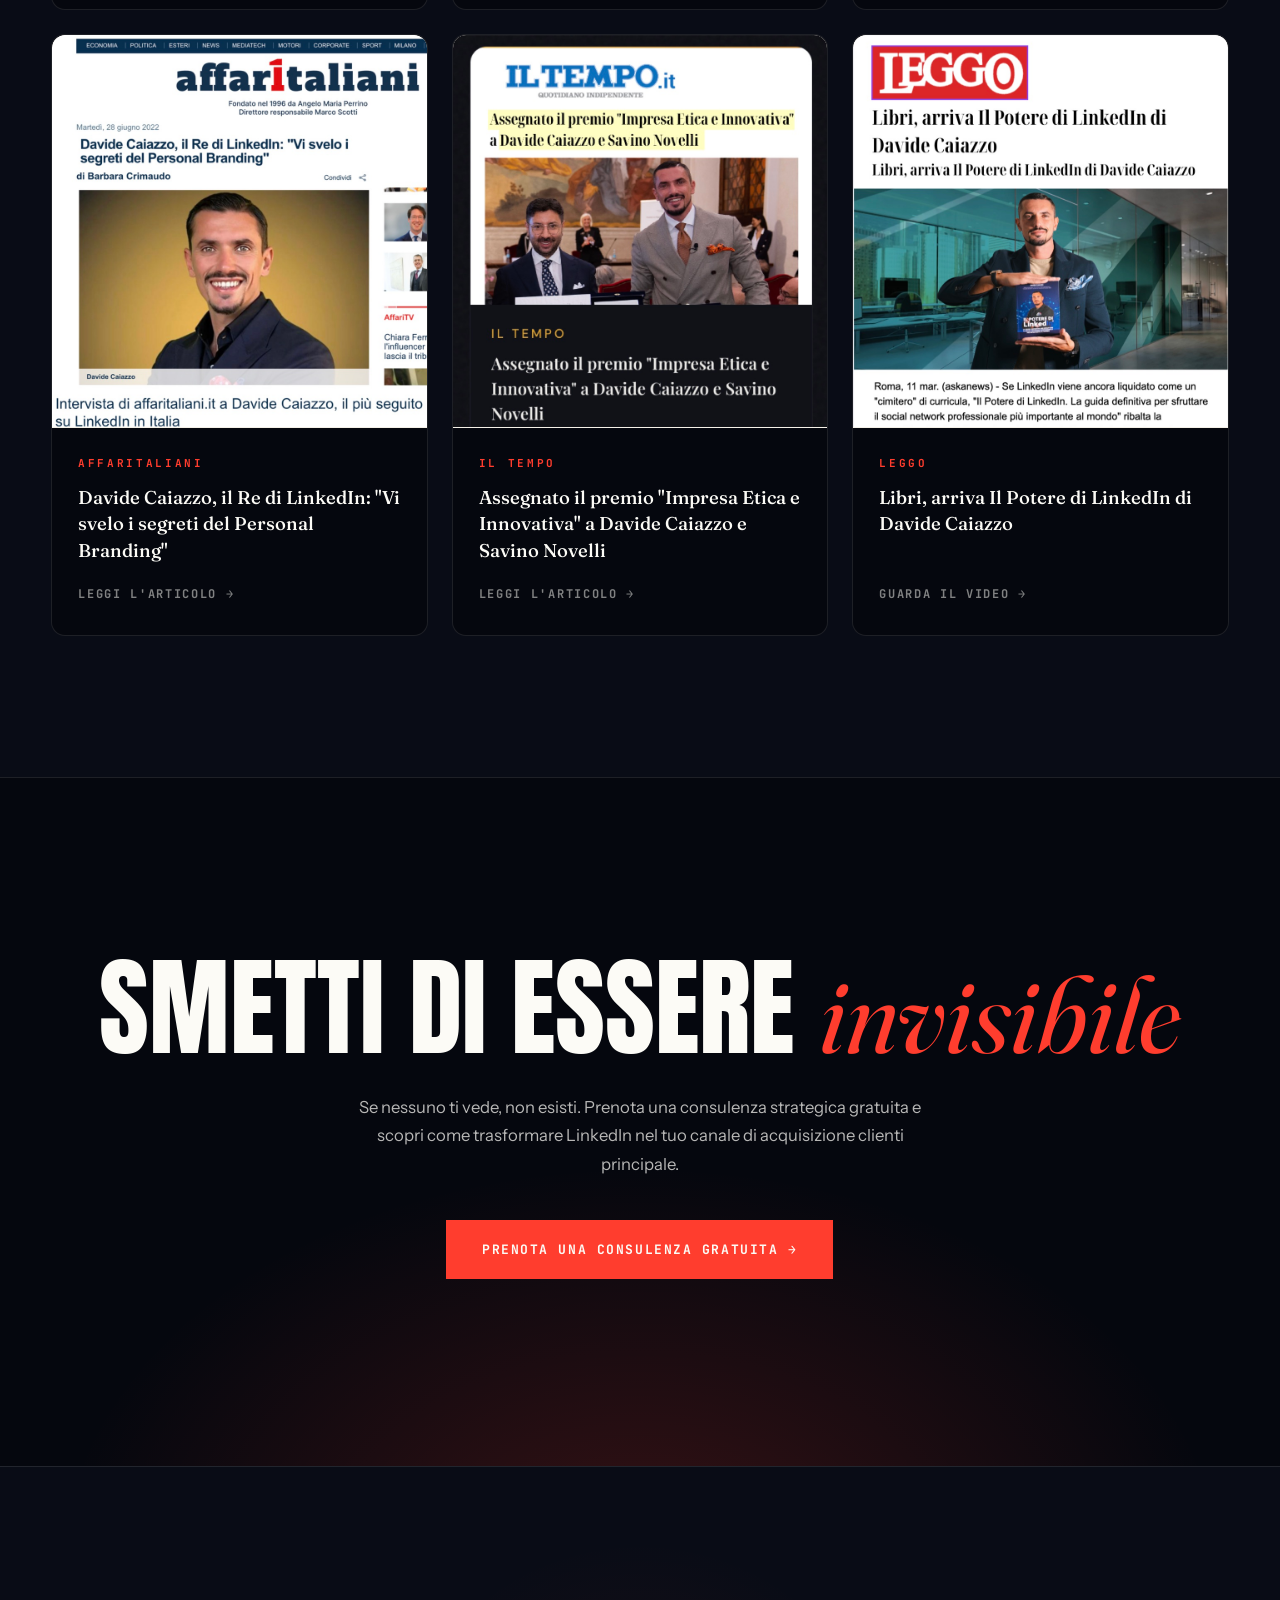
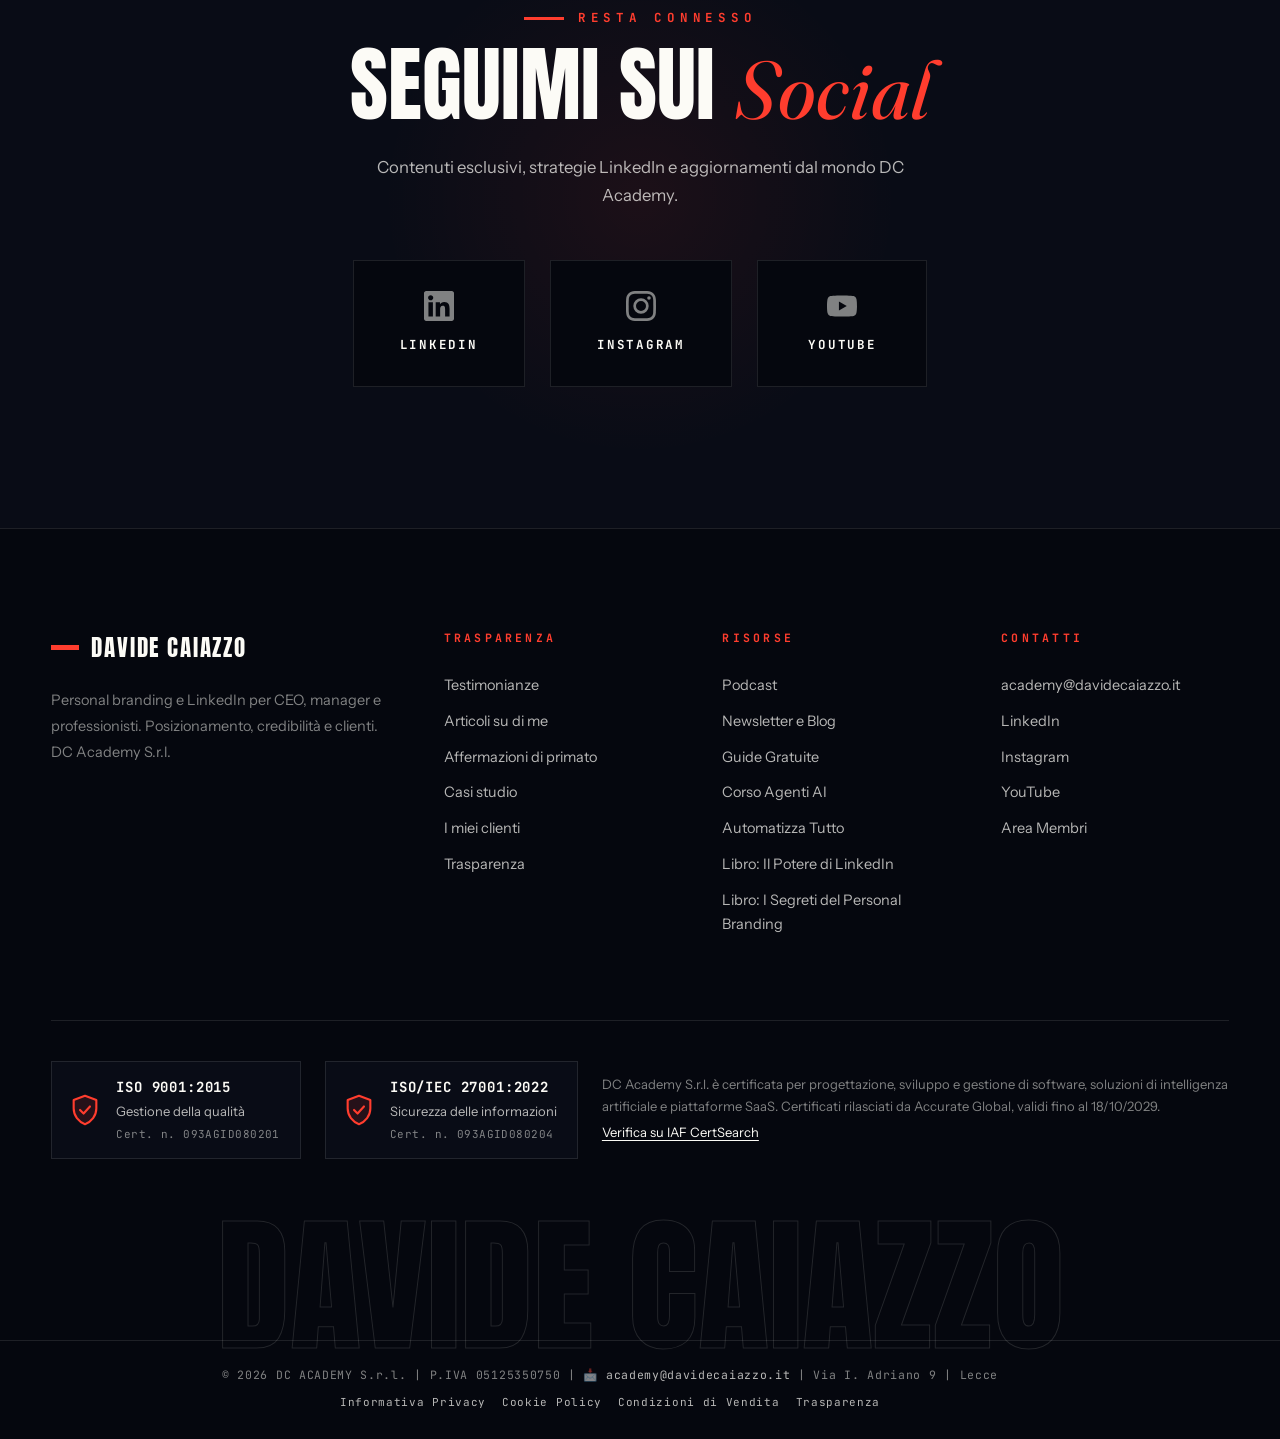
==== commit d21e3037: "Certificazioni ISO 9001 e ISO/IEC 27001 di DC Academy nella home e nel footer Co-Authored-By: Claude" ====
--- a/index.html
+++ b/index.html
@@ -843,6 +843,20 @@
 .social-card:hover svg{fill:var(--verm)}
 .social-card span{font-family:var(--mono);font-size:12.5px;letter-spacing:.14em;text-transform:uppercase;font-weight:700;color:var(--cream)}
 
+/* ── certificazioni ISO (22/10/2026) ── */
+.iso-strip{display:grid;grid-template-columns:auto auto minmax(0,1fr);gap:16px 24px;align-items:center;margin-top:clamp(28px,4vw,44px)}
+.iso-badge{display:flex;align-items:center;gap:14px;padding:14px 20px 14px 16px;border:1px solid var(--line);background:var(--navy-2)}
+.iso-badge svg{flex:none;width:34px;height:34px;fill:var(--verm-soft);stroke:var(--verm);stroke-width:1.5;stroke-linejoin:round}
+.iso-badge svg .ck{fill:none;stroke-linecap:round}
+.iso-badge b{display:block;font-family:var(--mono);font-size:14px;letter-spacing:.06em;color:var(--cream)}
+.iso-badge span{display:block;font-size:13px;color:var(--cream-70);margin-top:2px}
+.iso-badge small{display:block;font-family:var(--mono);font-size:11px;color:var(--cream-50);margin-top:3px;letter-spacing:.04em}
+.iso-note{font-size:13px;line-height:1.7;color:var(--cream-50)}
+.iso-note a{color:var(--cream);text-decoration:underline;text-underline-offset:3px;display:inline-block;padding:4px 0}
+.iso-note a:hover{color:var(--verm)}
+footer .iso-strip{margin:0 0 clamp(40px,5vw,64px);padding-top:clamp(28px,4vw,40px);border-top:1px solid var(--line)}
+@media(max-width:900px){.iso-strip{grid-template-columns:1fr 1fr}.iso-note{grid-column:1/-1}}
+@media(max-width:560px){.iso-strip{grid-template-columns:1fr}}
 /* ── footer ── */
 footer{background:var(--navy);border-top:1px solid var(--line);padding:clamp(64px,8vw,100px) 0 0;overflow:hidden}
 .foot-grid{display:grid;grid-template-columns:1.5fr 1fr 1fr 1fr;gap:clamp(28px,4vw,60px);padding-bottom:clamp(48px,6vw,80px)}
@@ -1076,6 +1090,11 @@
       <div class="cred rv rv-d1"><div class="cred-num"><span class="count" data-to="7">0</span></div><div class="cred-lbl">Aziende fondate</div></div>
       <div class="cred rv rv-d2"><div class="cred-num"><span class="count" data-to="500">0</span><span class="sfx">+</span></div><div class="cred-lbl">Recensioni</div></div>
       <div class="cred rv rv-d3"><div class="cred-num"><span class="count" data-to="2">0</span><span class="sfx">x</span></div><div class="cred-lbl">TEDx Speaker</div></div>
+    </div>
+    <div class="iso-strip rv" aria-label="Certificazioni ISO di DC Academy">
+      <div class="iso-badge"><svg viewBox="0 0 24 24" aria-hidden="true"><path d="M12 2 4 5v6c0 5 3.4 9.4 8 11 4.6-1.6 8-6 8-11V5l-8-3Z"/><path class="ck" d="m8.5 12 2.5 2.5 4.5-5"/></svg><div><b>ISO 9001:2015</b><span>Gestione della qualità</span><small>Cert. n. 093AGID080201</small></div></div>
+      <div class="iso-badge"><svg viewBox="0 0 24 24" aria-hidden="true"><path d="M12 2 4 5v6c0 5 3.4 9.4 8 11 4.6-1.6 8-6 8-11V5l-8-3Z"/><path class="ck" d="m8.5 12 2.5 2.5 4.5-5"/></svg><div><b>ISO/IEC 27001:2022</b><span>Sicurezza delle informazioni</span><small>Cert. n. 093AGID080204</small></div></div>
+      <p class="iso-note">DC Academy S.r.l. è certificata per progettazione, sviluppo e gestione di software, soluzioni di intelligenza artificiale e piattaforme SaaS. Certificati rilasciati da Accurate Global, validi fino al 18/10/2029. <a href="https://www.iafcertsearch.org/certified-entity/TkE8oEDYWFEBdfgnYbQXMnxR" target="_blank" rel="noopener noreferrer">Verifica su IAF CertSearch</a></p>
     </div>
   </div>
 </section>
@@ -1444,6 +1463,13 @@
       <a href="https://www.instagram.com/davidecaiazzo_official/" target="_blank" rel="noopener noreferrer">Instagram</a>
       <a href="https://www.youtube.com/@DavideCaiazzo?sub_confirmation=1" target="_blank" rel="noopener noreferrer">YouTube</a>
       <a href="https://www.davidecaiazzo.it/login" target="_blank" rel="noopener noreferrer">Area Membri</a>
+    </div>
+  </div>
+  <div class="wrap">
+    <div class="iso-strip" aria-label="Certificazioni ISO di DC Academy">
+      <div class="iso-badge"><svg viewBox="0 0 24 24" aria-hidden="true"><path d="M12 2 4 5v6c0 5 3.4 9.4 8 11 4.6-1.6 8-6 8-11V5l-8-3Z"/><path class="ck" d="m8.5 12 2.5 2.5 4.5-5"/></svg><div><b>ISO 9001:2015</b><span>Gestione della qualità</span><small>Cert. n. 093AGID080201</small></div></div>
+      <div class="iso-badge"><svg viewBox="0 0 24 24" aria-hidden="true"><path d="M12 2 4 5v6c0 5 3.4 9.4 8 11 4.6-1.6 8-6 8-11V5l-8-3Z"/><path class="ck" d="m8.5 12 2.5 2.5 4.5-5"/></svg><div><b>ISO/IEC 27001:2022</b><span>Sicurezza delle informazioni</span><small>Cert. n. 093AGID080204</small></div></div>
+      <p class="iso-note">DC Academy S.r.l. è certificata per progettazione, sviluppo e gestione di software, soluzioni di intelligenza artificiale e piattaforme SaaS. Certificati rilasciati da Accurate Global, validi fino al 18/10/2029. <a href="https://www.iafcertsearch.org/certified-entity/TkE8oEDYWFEBdfgnYbQXMnxR" target="_blank" rel="noopener noreferrer">Verifica su IAF CertSearch</a></p>
     </div>
   </div>
   <div class="foot-mega" aria-hidden="true">Davide Caiazzo</div>
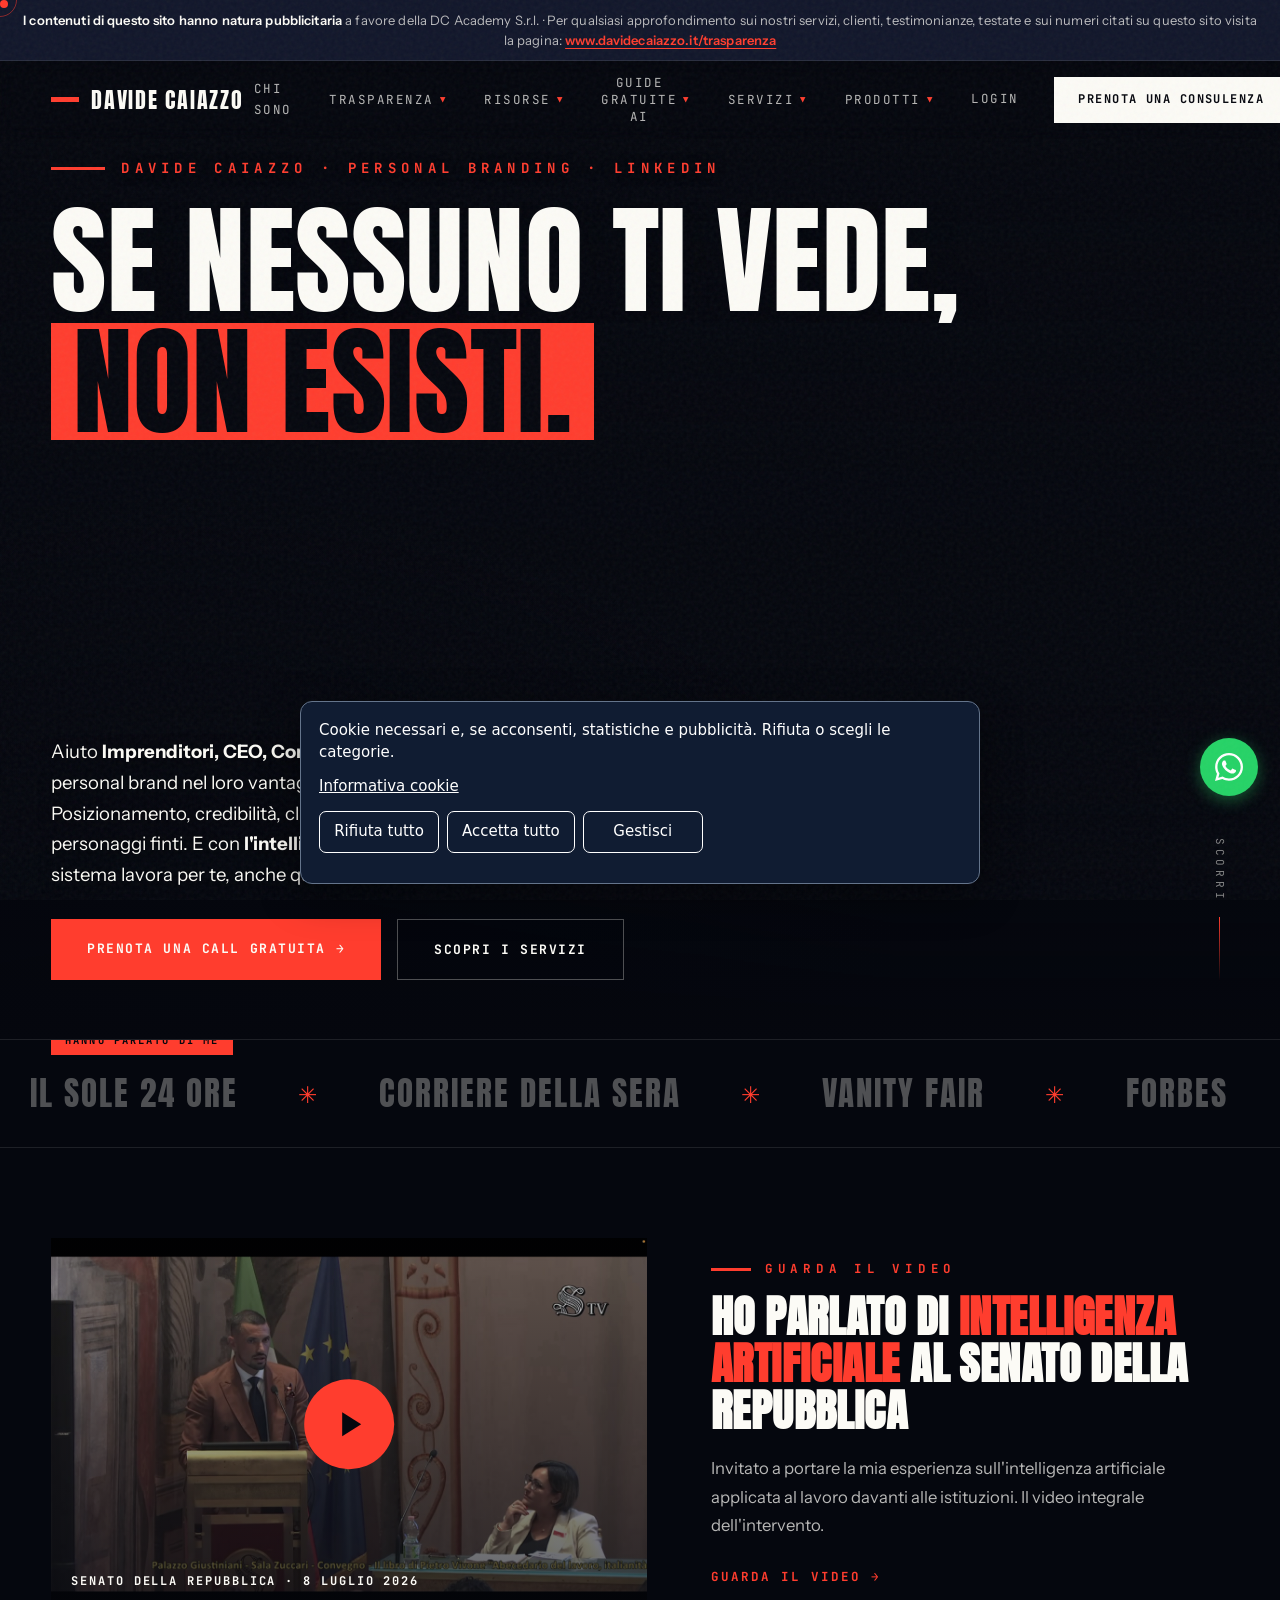
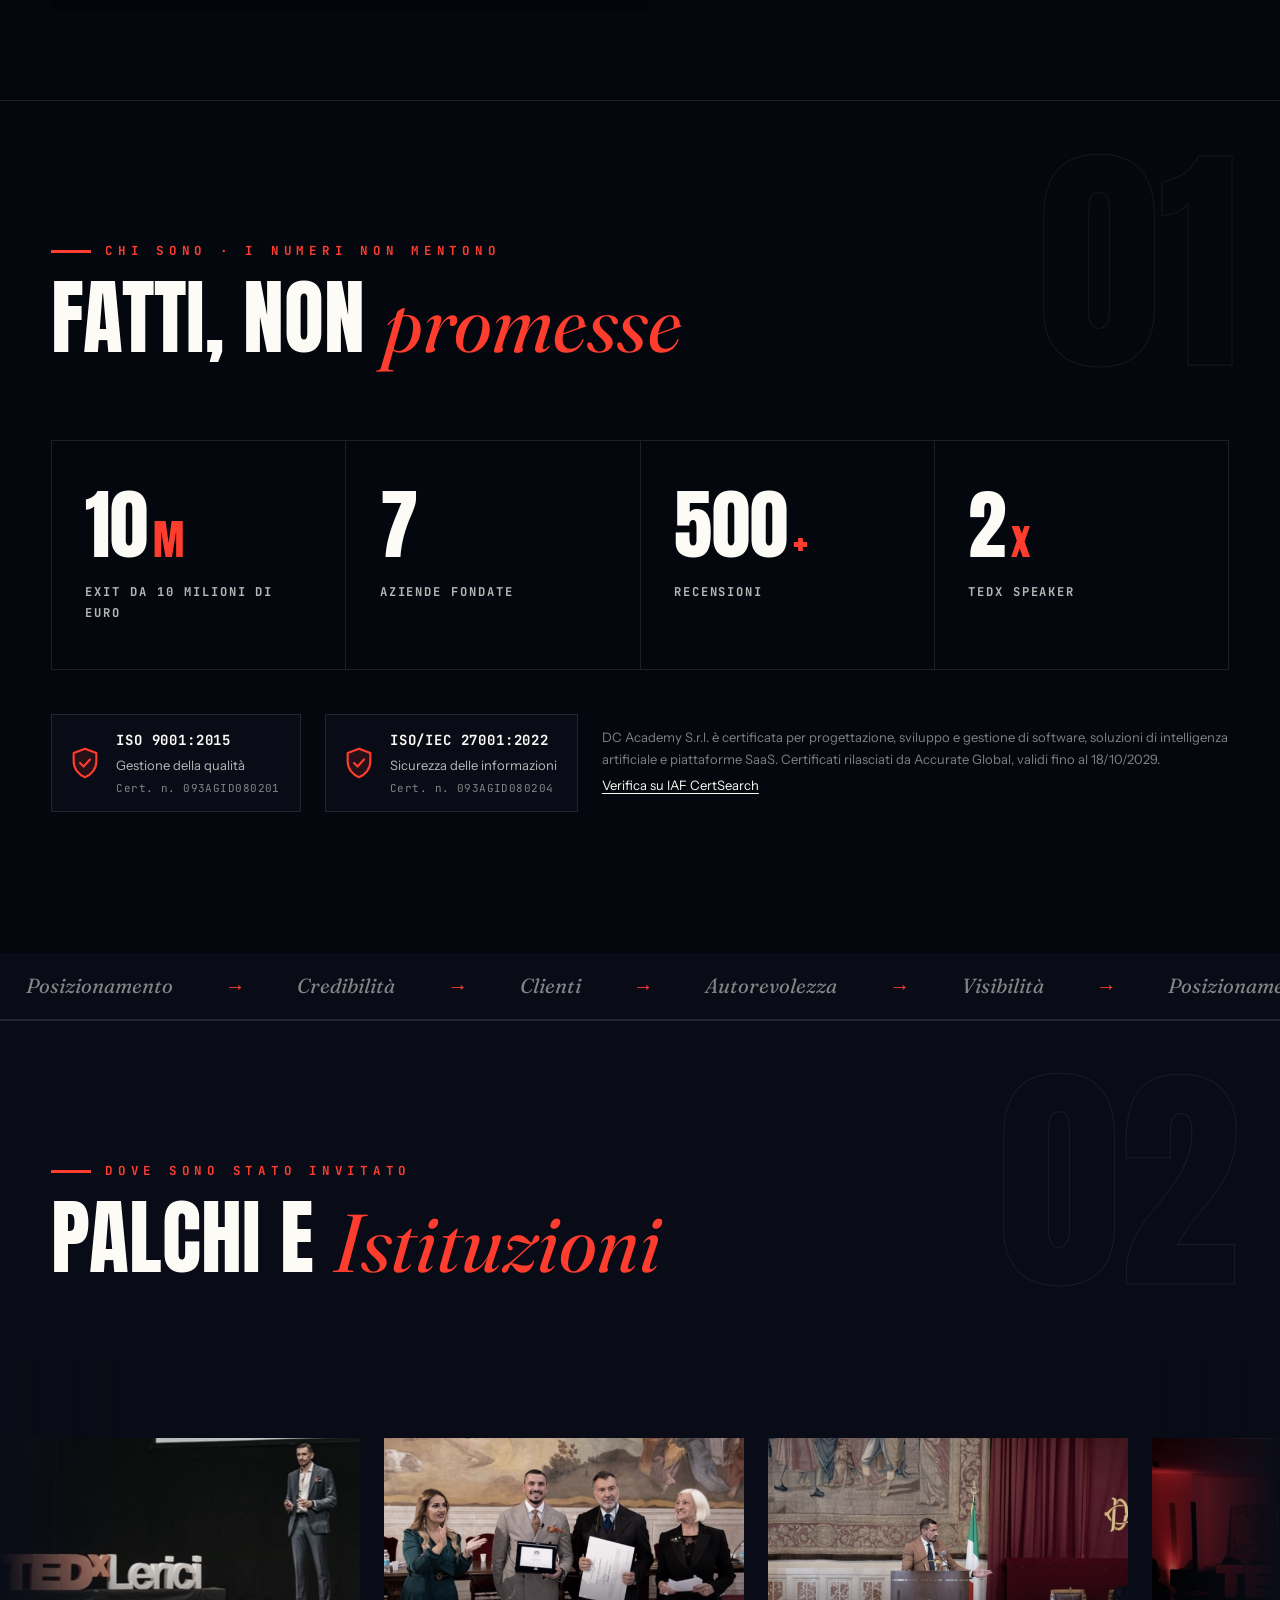
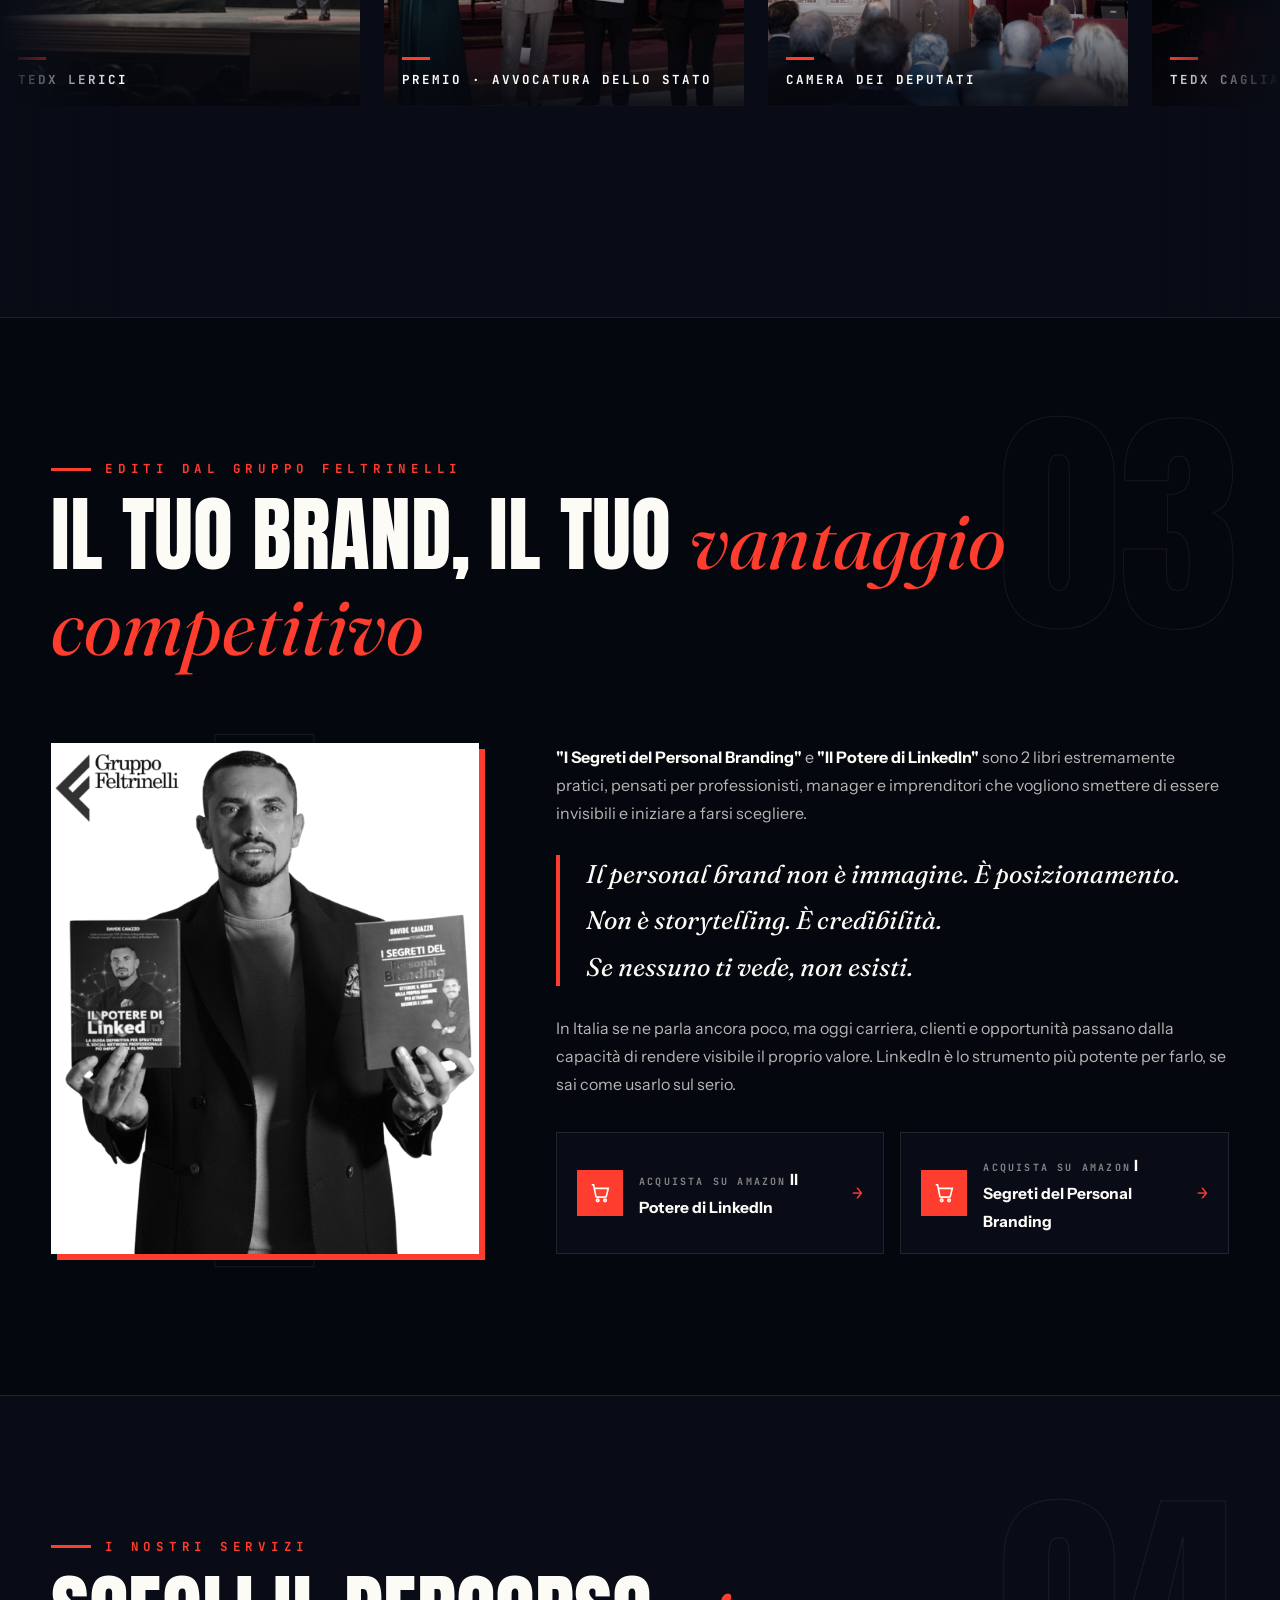
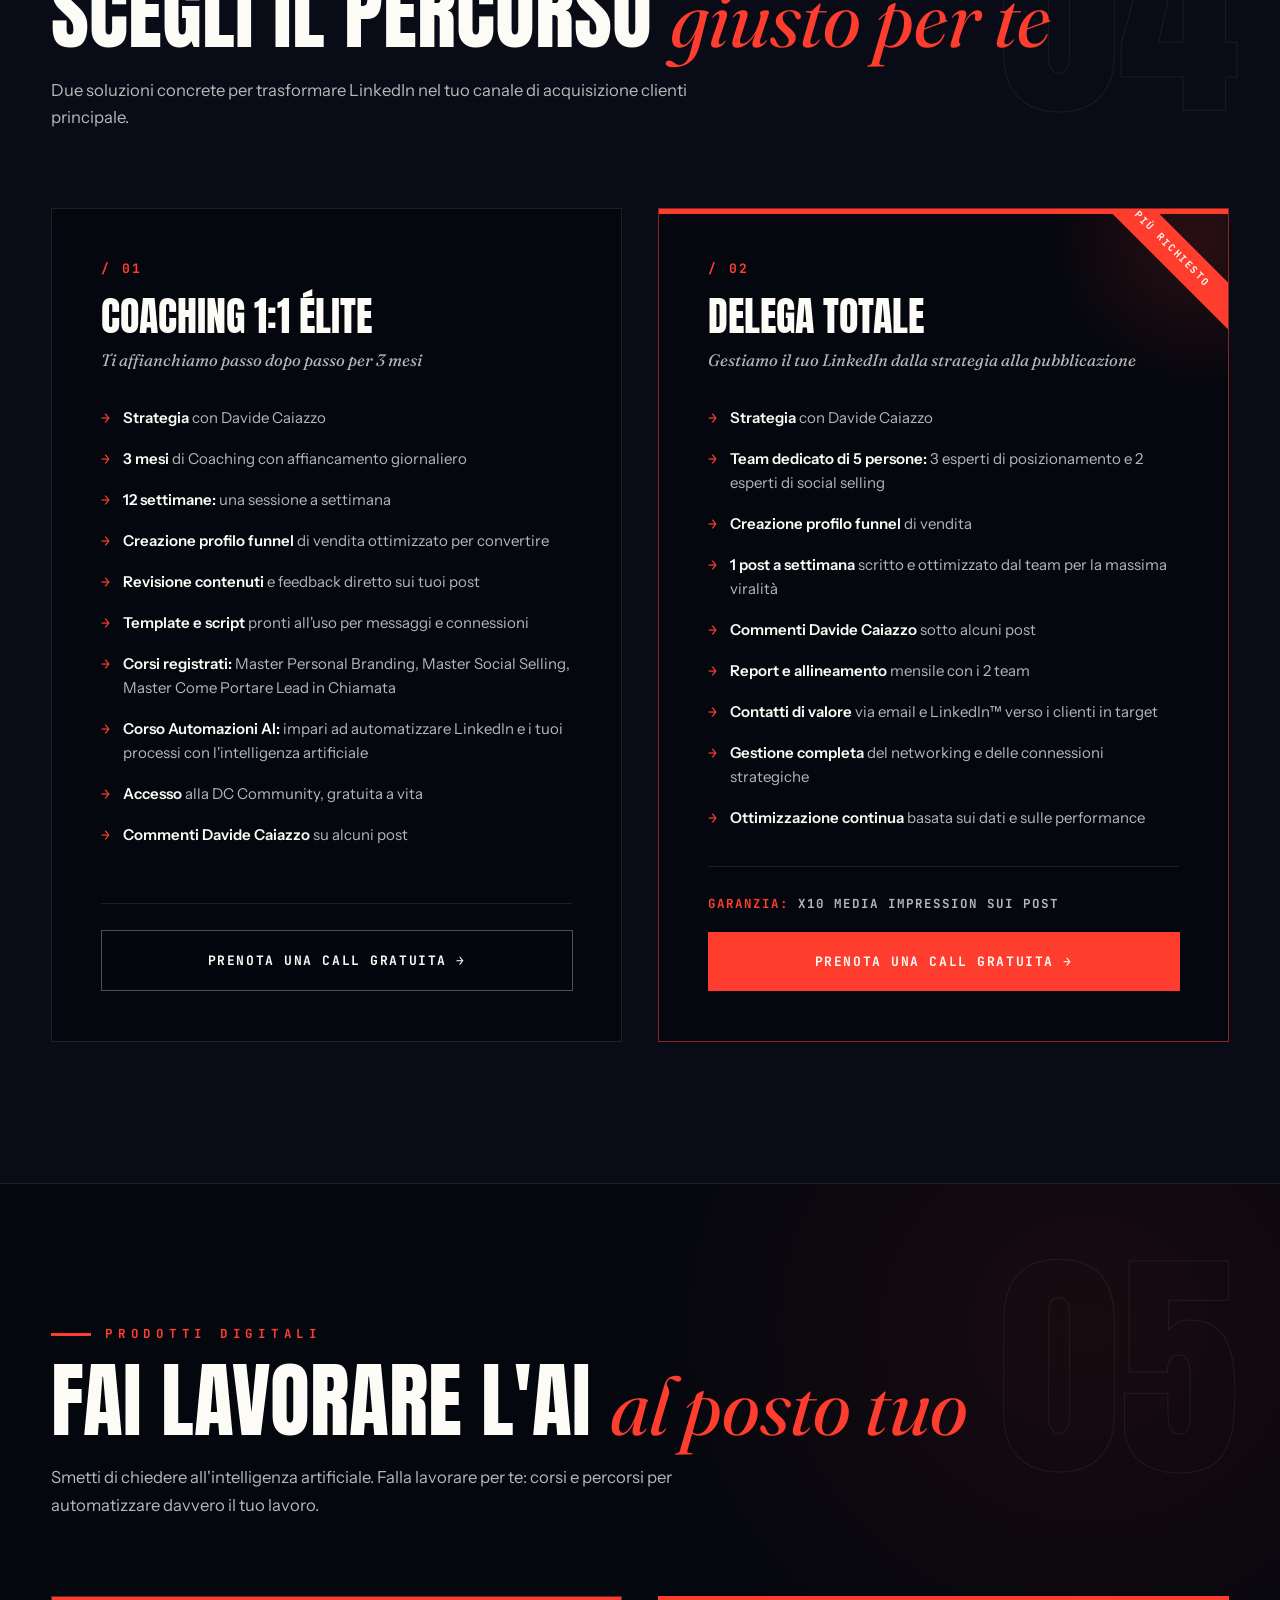
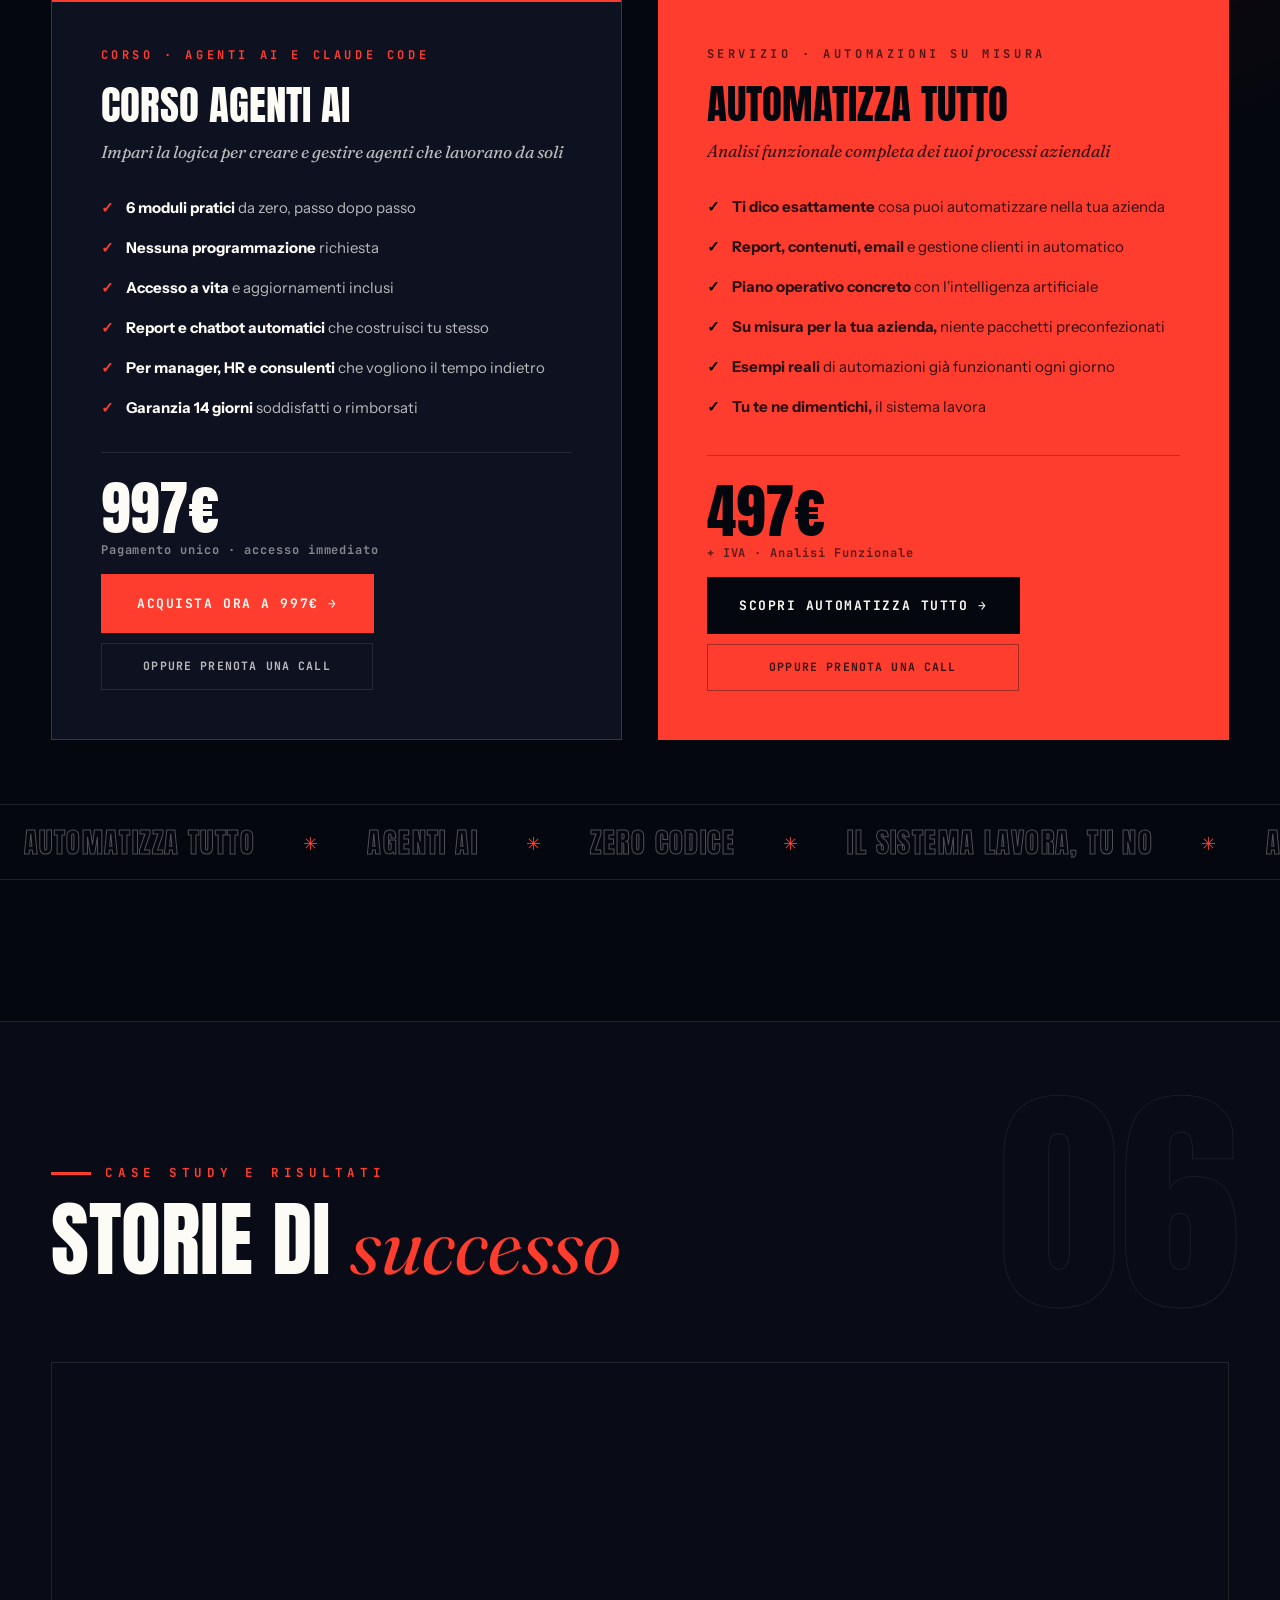
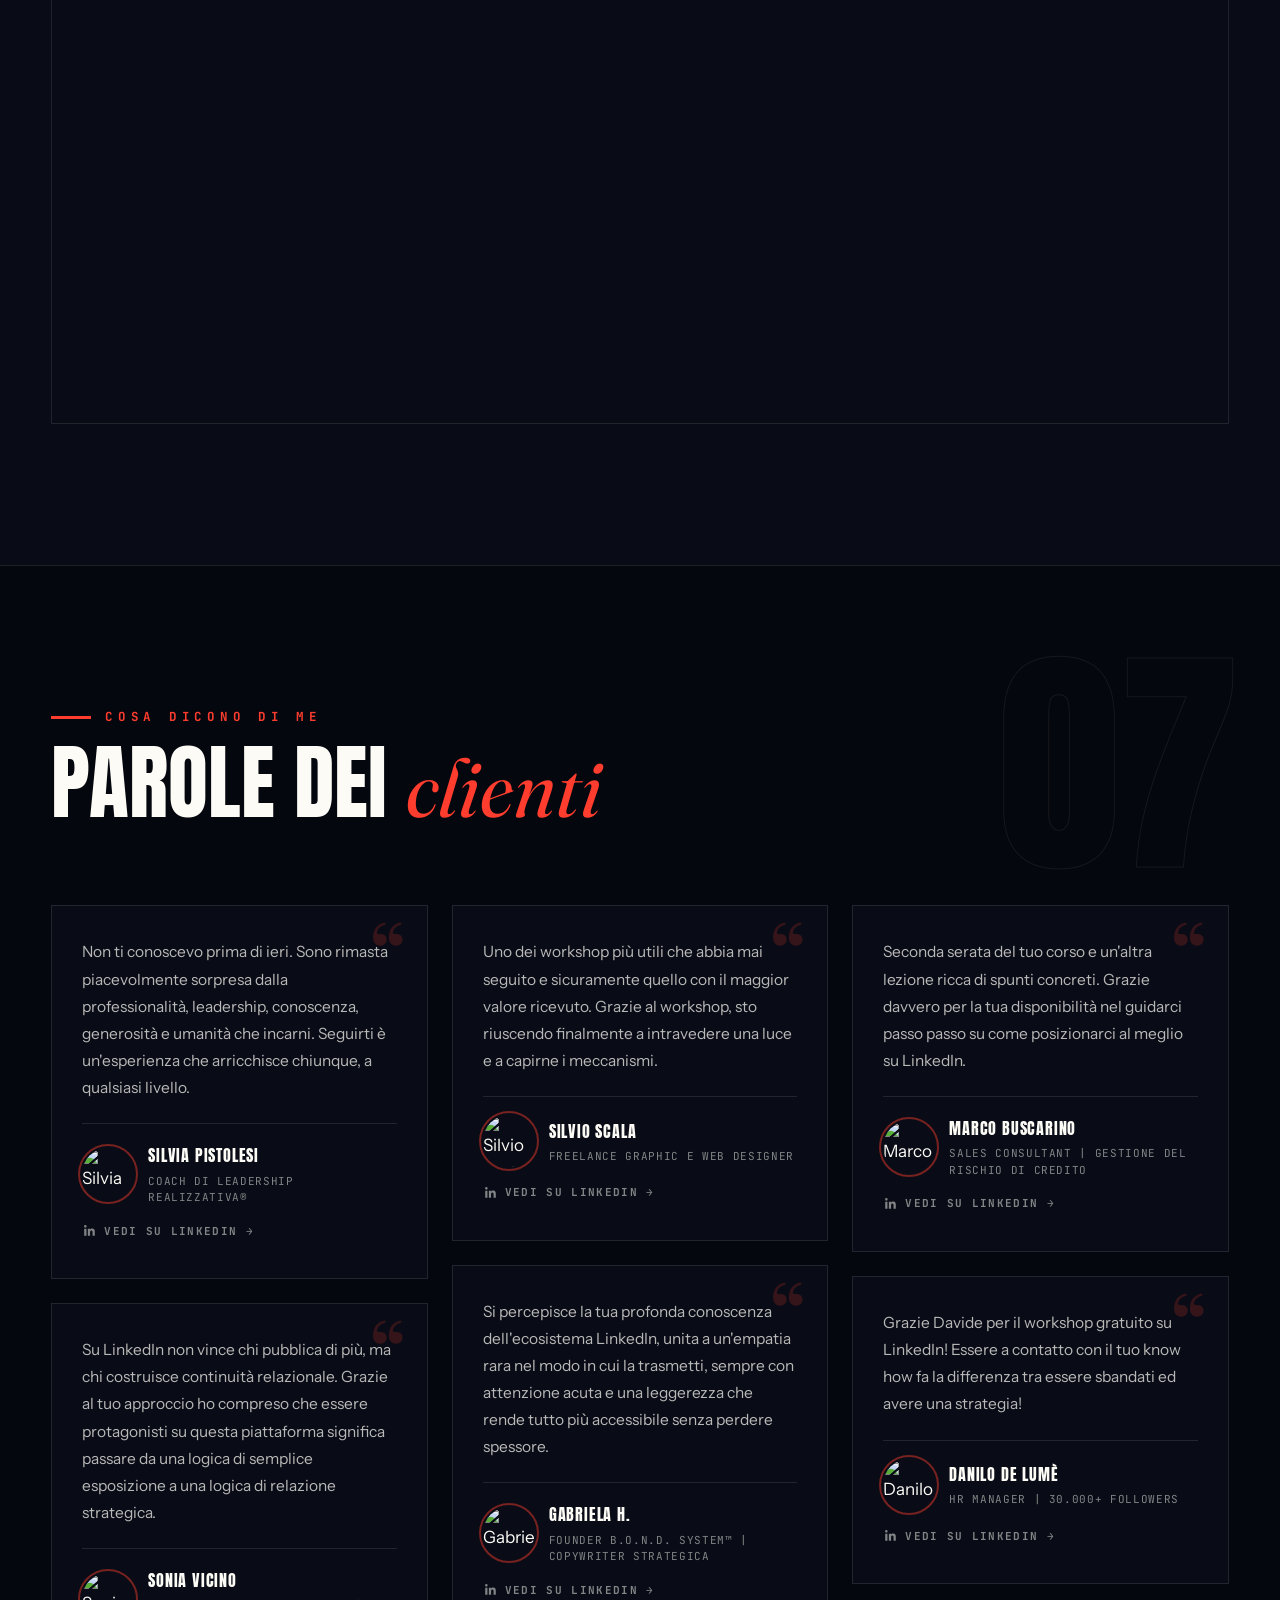
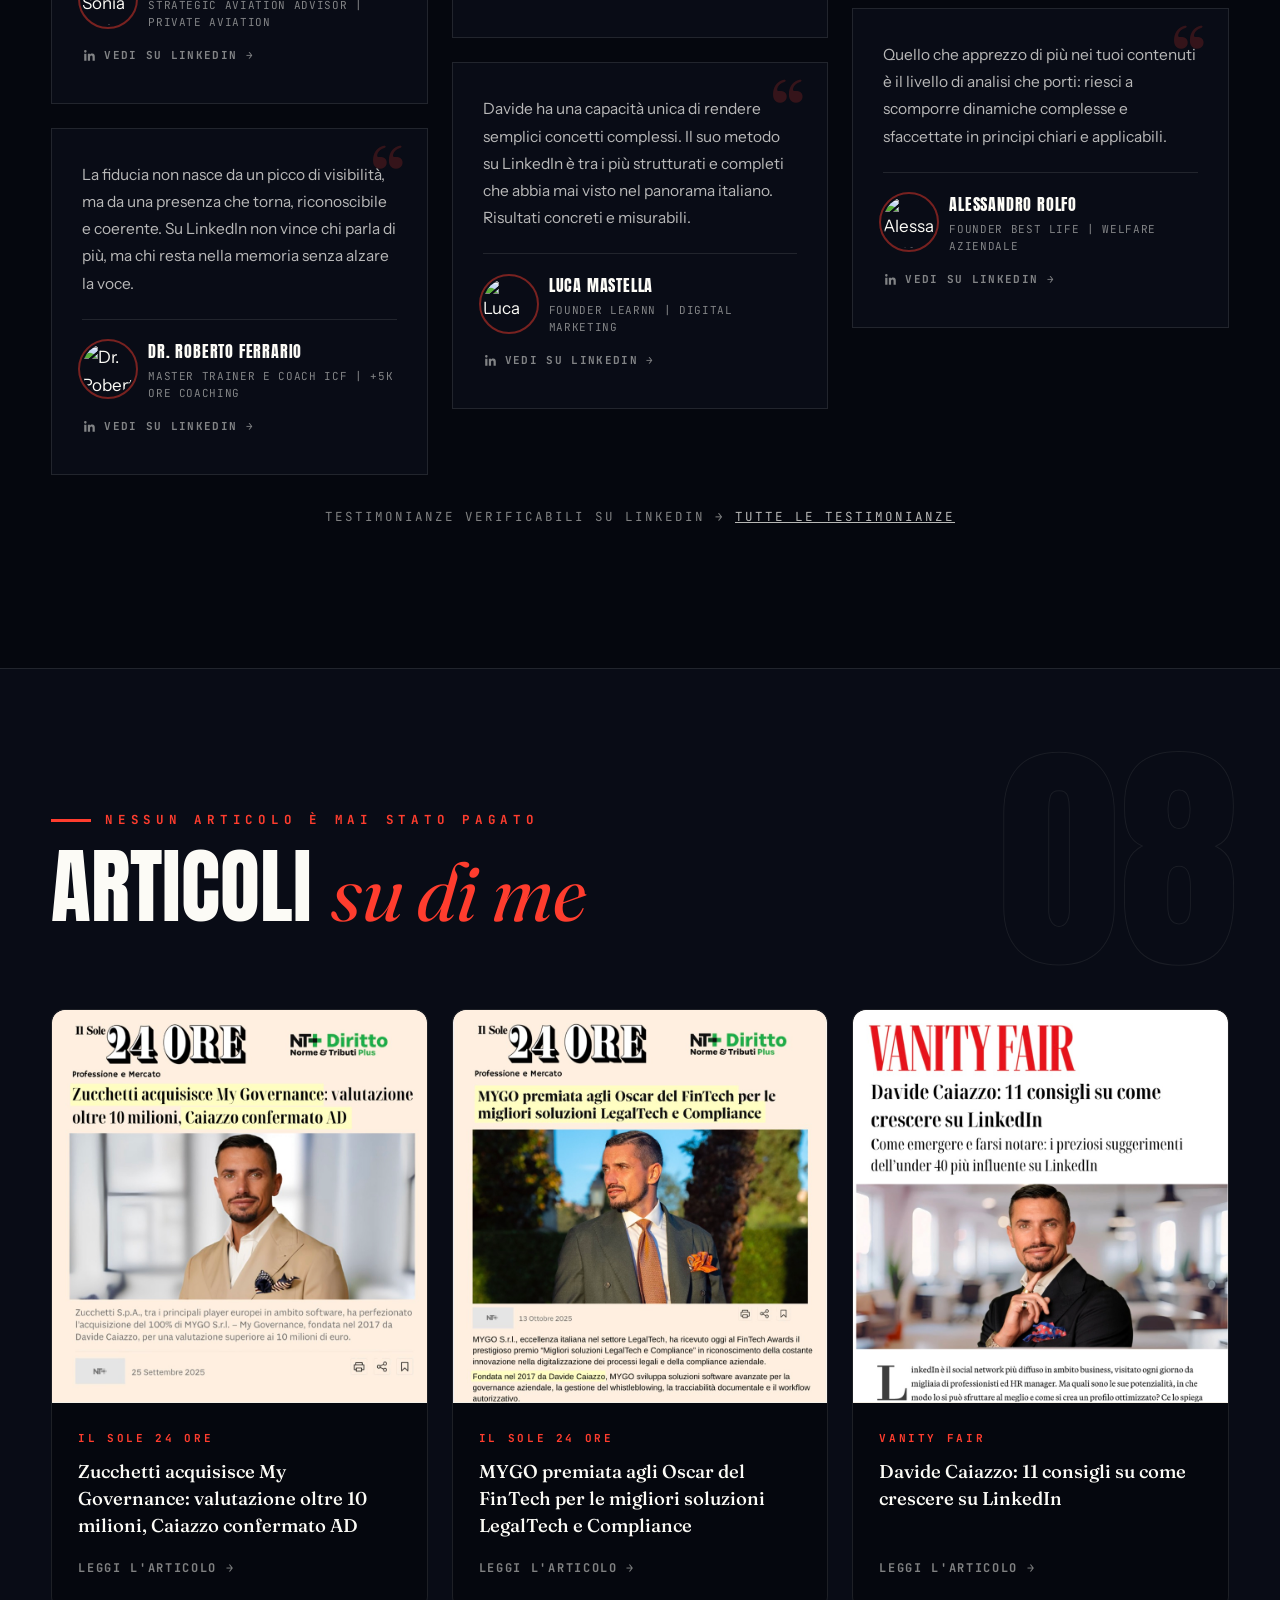
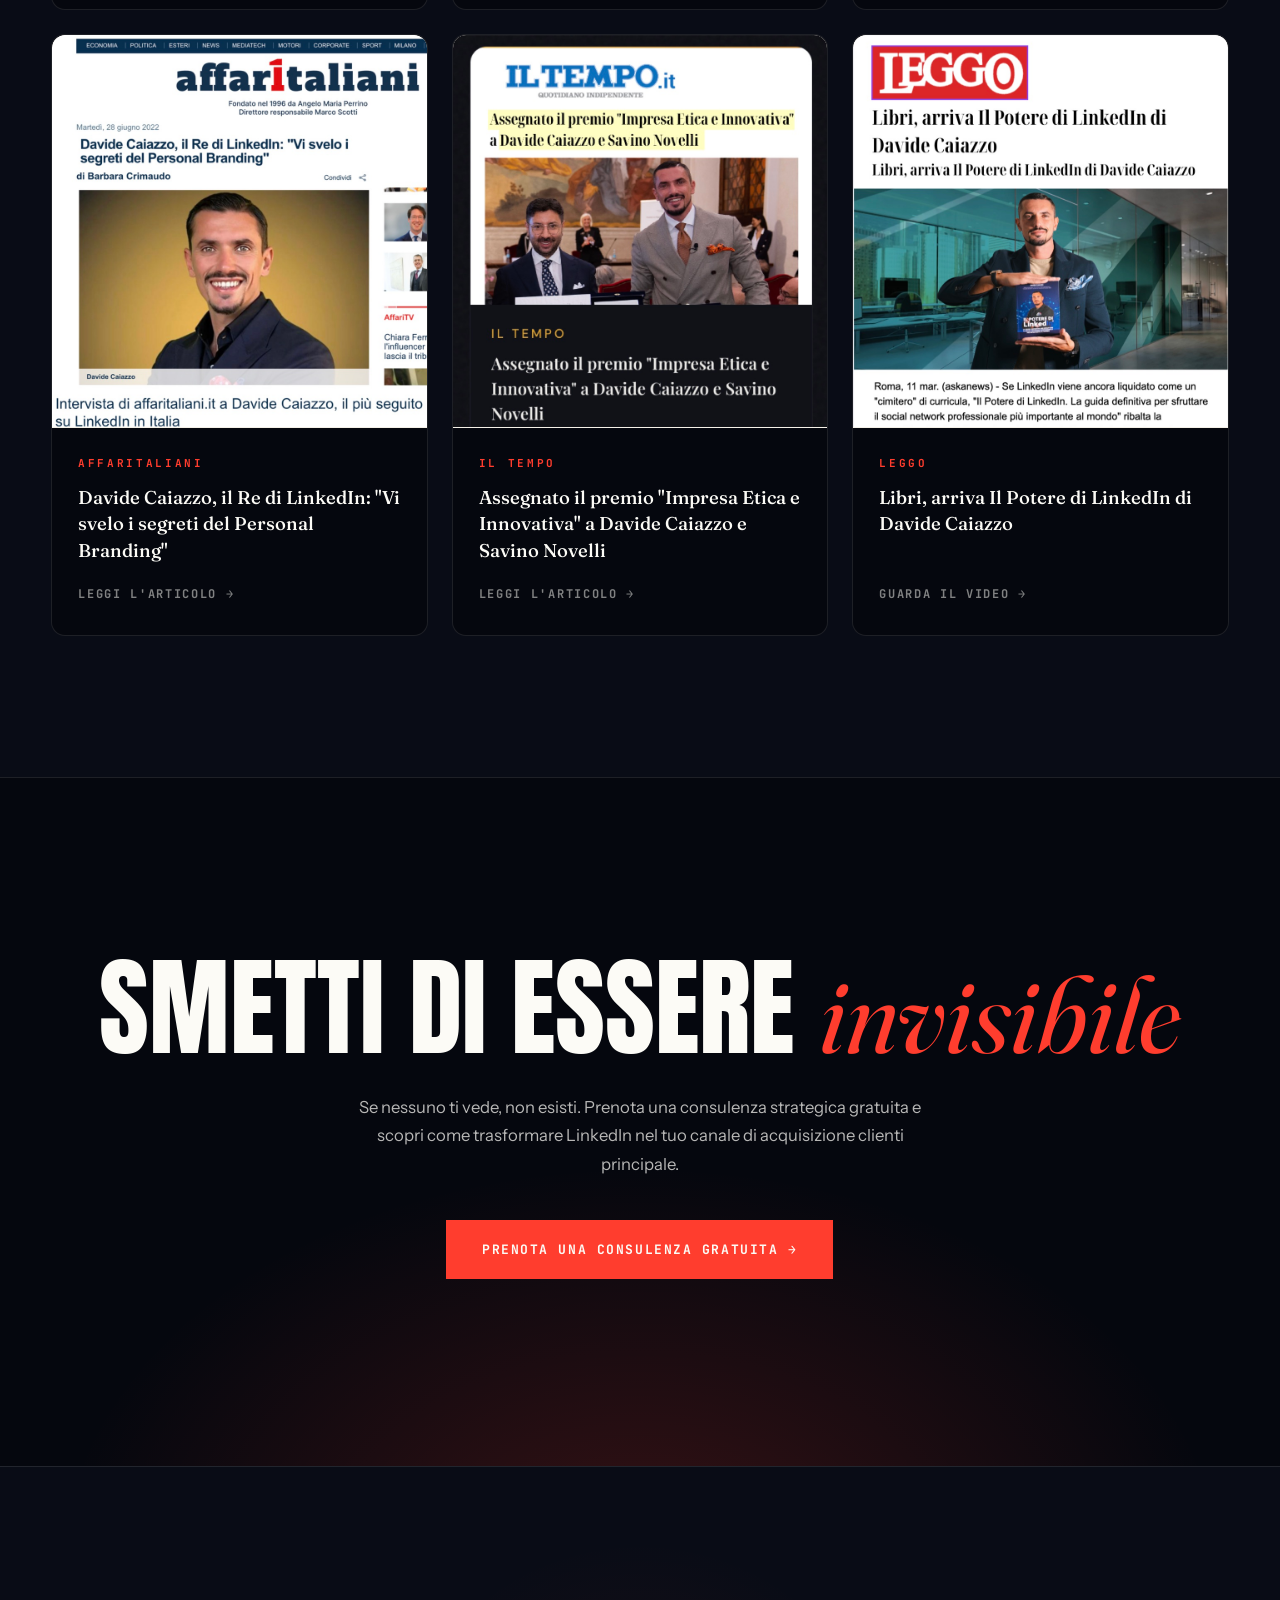
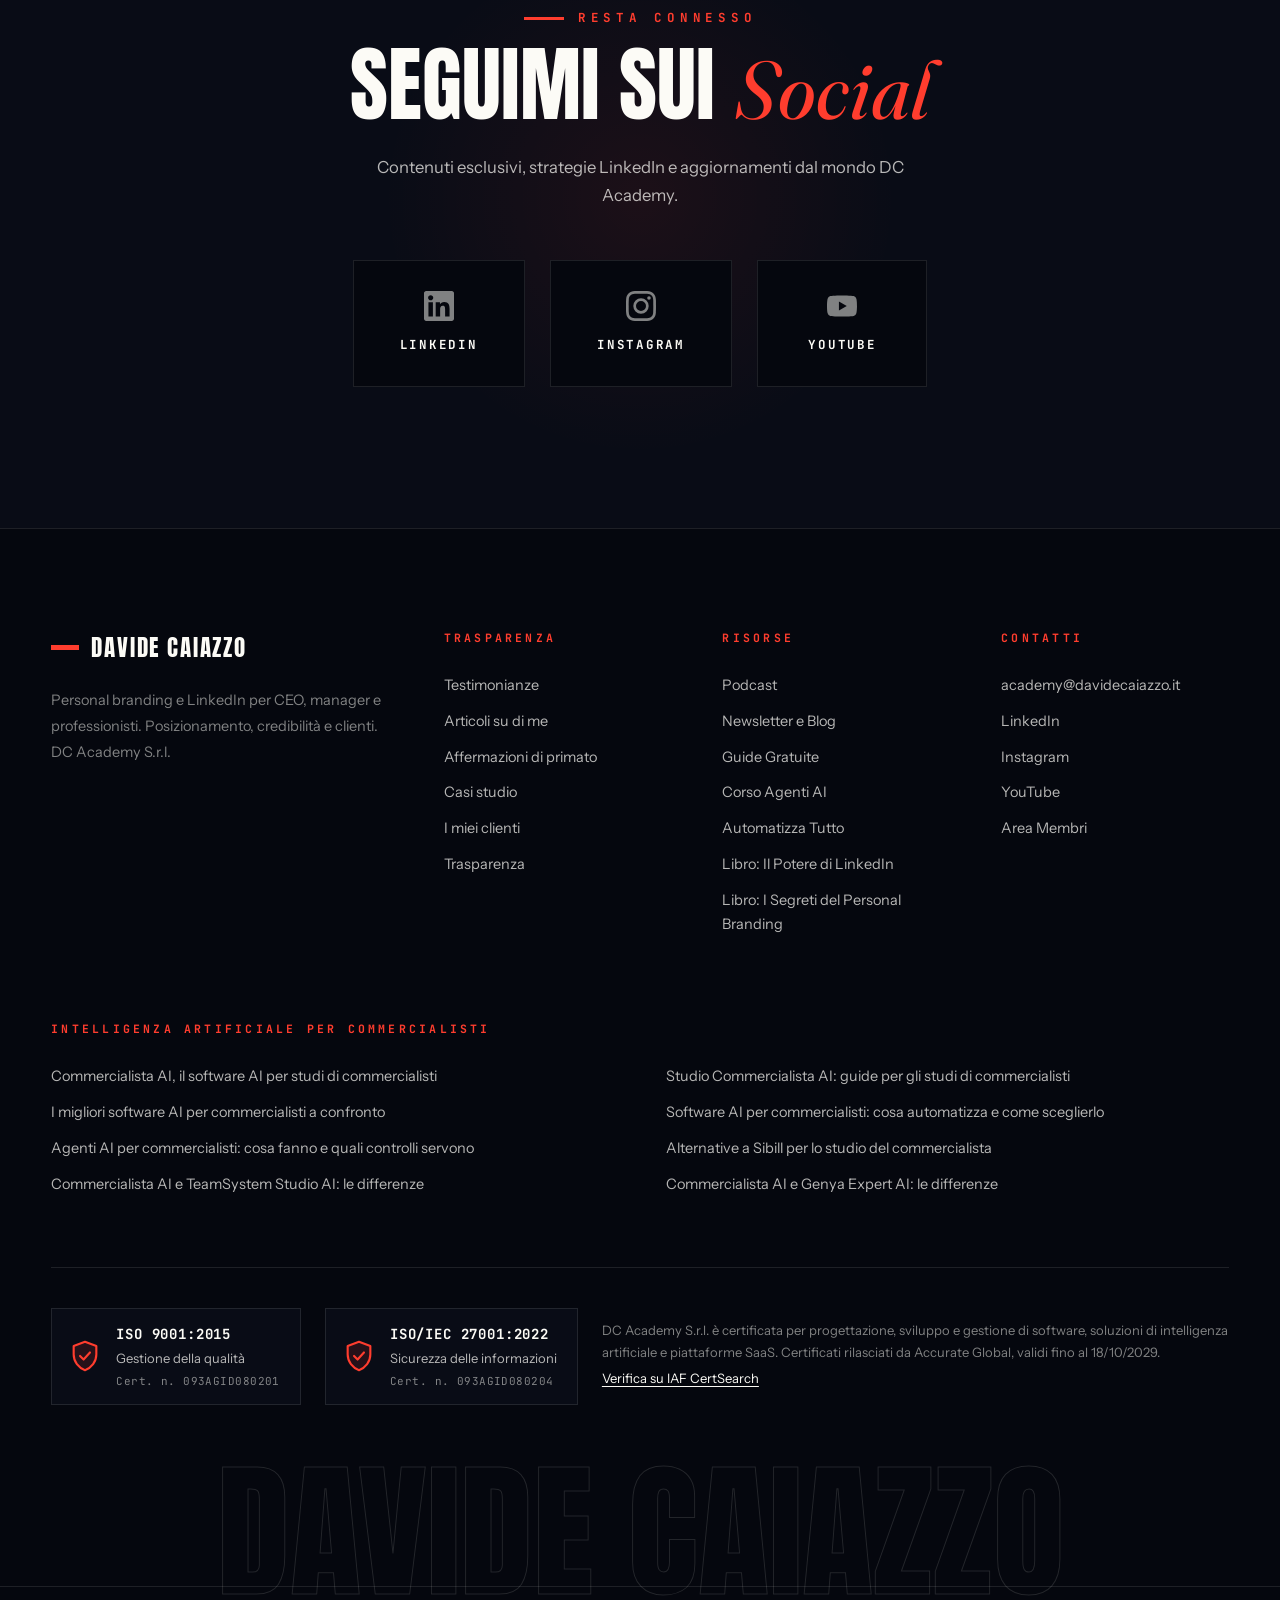
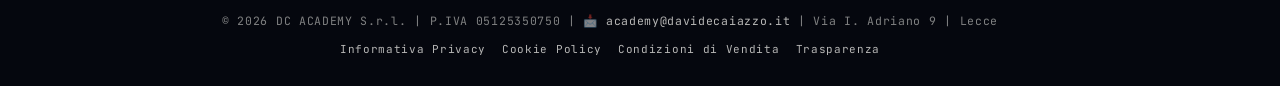
==== commit 2818b482: "Footer: Commercialista AI e guide per commercialisti su studiocommercialista.ai (SEO) Co-Authored-By" ====
--- a/index.html
+++ b/index.html
@@ -865,6 +865,9 @@
 .foot-col .foot-h{font-family:var(--mono);font-size:11.5px;letter-spacing:.28em;text-transform:uppercase;color:var(--verm);margin-bottom:20px;font-weight:700}
 .foot-col a{display:block;font-size:14.5px;color:var(--cream-70);text-decoration:none;padding:6px 0;transition:color .25s,padding-left .25s}
 .foot-col a:hover{color:var(--cream);padding-left:6px}
+.foot-ai{padding-bottom:clamp(36px,5vw,64px)}
+.foot-ai-grid{display:grid;grid-template-columns:repeat(2,minmax(0,1fr));gap:0 clamp(28px,4vw,60px)}
+@media(max-width:560px){.foot-ai-grid{grid-template-columns:1fr}}
 .foot-mega{
   font-family:var(--display);font-size:clamp(60px,11.5vw,190px);text-transform:uppercase;line-height:.85;
   text-align:center;color:transparent;-webkit-text-stroke:1px rgba(252,251,246,.12);
@@ -1465,6 +1468,20 @@
       <a href="https://www.davidecaiazzo.it/login" target="_blank" rel="noopener noreferrer">Area Membri</a>
     </div>
   </div>
+  <!-- Commercialista AI e guide per gli studi (SEO, 28/10/2026): link testuali al programma e al blog studiocommercialista.ai -->
+  <nav class="wrap foot-ai foot-col" aria-label="Intelligenza artificiale per commercialisti">
+    <p class="foot-h">Intelligenza artificiale per commercialisti</p>
+    <div class="foot-ai-grid">
+      <a href="https://commercialista-ai.davidecaiazzo.it/">Commercialista AI, il software AI per studi di commercialisti</a>
+      <a href="https://studiocommercialista.ai/">Studio Commercialista AI: guide per gli studi di commercialisti</a>
+      <a href="https://studiocommercialista.ai/migliori-software-ai-commercialisti/">I migliori software AI per commercialisti a confronto</a>
+      <a href="https://studiocommercialista.ai/software-ai-per-commercialisti/">Software AI per commercialisti: cosa automatizza e come sceglierlo</a>
+      <a href="https://studiocommercialista.ai/agenti-ai-per-commercialisti/">Agenti AI per commercialisti: cosa fanno e quali controlli servono</a>
+      <a href="https://studiocommercialista.ai/alternative-sibill-commercialisti/">Alternative a Sibill per lo studio del commercialista</a>
+      <a href="https://studiocommercialista.ai/commercialista-ai-vs-teamsystem-studio-ai/">Commercialista AI e TeamSystem Studio AI: le differenze</a>
+      <a href="https://studiocommercialista.ai/commercialista-ai-vs-genya/">Commercialista AI e Genya Expert AI: le differenze</a>
+    </div>
+  </nav>
   <div class="wrap">
     <div class="iso-strip" aria-label="Certificazioni ISO di DC Academy">
       <div class="iso-badge"><svg viewBox="0 0 24 24" aria-hidden="true"><path d="M12 2 4 5v6c0 5 3.4 9.4 8 11 4.6-1.6 8-6 8-11V5l-8-3Z"/><path class="ck" d="m8.5 12 2.5 2.5 4.5-5"/></svg><div><b>ISO 9001:2015</b><span>Gestione della qualità</span><small>Cert. n. 093AGID080201</small></div></div>
